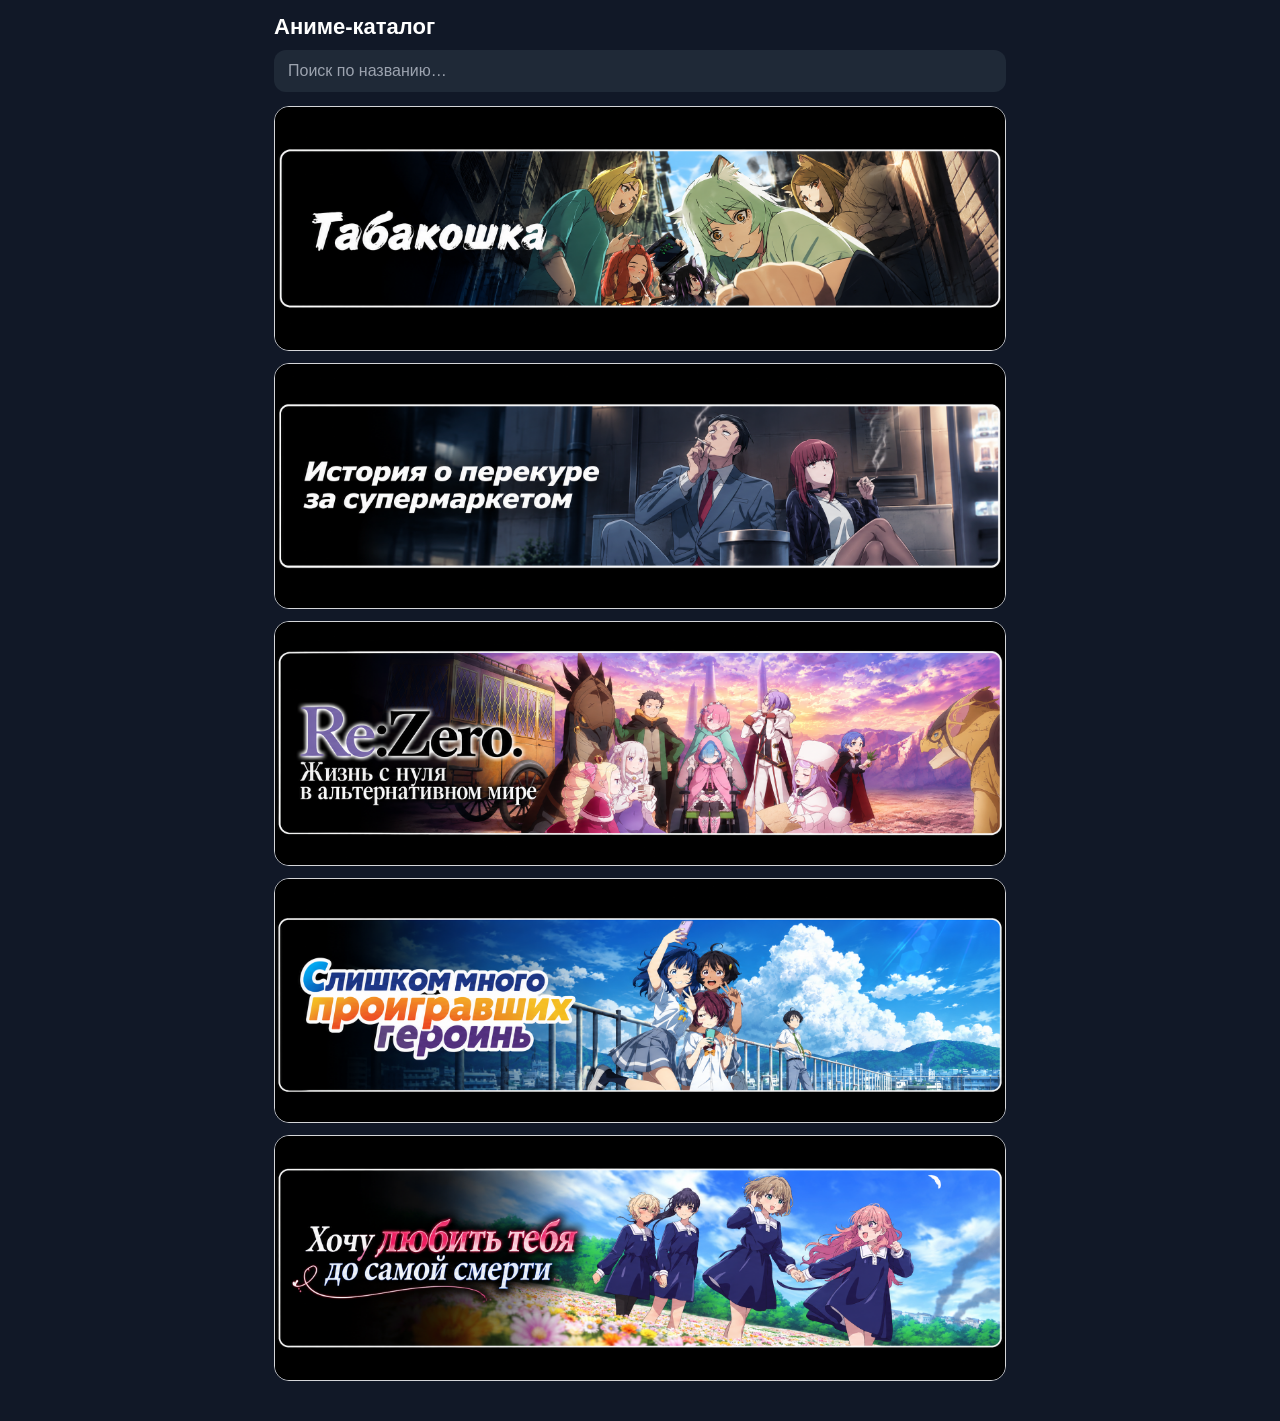
==== index.html @ 1c932aae "Add files via upload" ====
<!doctype html>
<html lang="ru">
<head>
<meta charset="UTF-8"><meta name="viewport" content="width=device-width,initial-scale=1,viewport-fit=cover">
<title>Аниме-каталог</title>
<script src="https://telegram.org/js/telegram-web-app.js"></script>
<style>
:root{color-scheme:dark;--bg:var(--tg-theme-bg-color,#111827);--text:var(--tg-theme-text-color,#fff);--hint:var(--tg-theme-hint-color,#9ca3af);--secondary:var(--tg-theme-secondary-bg-color,#1f2937)}
*{box-sizing:border-box}html,body{margin:0;min-height:100%;background:var(--bg);color:var(--text);font-family:-apple-system,BlinkMacSystemFont,"Segoe UI",Roboto,Arial,sans-serif}
body{padding-bottom:max(20px,env(safe-area-inset-bottom))}
.top{position:sticky;top:0;z-index:10;padding:14px 14px 12px;background:var(--bg)}
h1{margin:0 0 10px;font-size:22px}
#search{width:100%;border:0;outline:0;border-radius:12px;padding:12px 14px;font-size:16px;background:var(--secondary);color:var(--text)}
#search::placeholder{color:var(--hint)}
#catalog{display:flex;flex-direction:column;gap:12px;padding:2px 14px 20px}
.card{display:block;width:100%;padding:0;margin:0;border:1px solid rgba(255,255,255,.82);border-radius:15px;overflow:hidden;background:transparent;cursor:pointer;-webkit-tap-highlight-color:transparent;appearance:none;line-height:0}
.card:active{transform:scale(.995)}
.card img{display:block;width:100%;height:auto;margin:0;padding:0;border:0}
.empty{display:none;padding:28px 14px;text-align:center;color:var(--hint)}
@media(min-width:760px){.top,#catalog{max-width:760px;margin-left:auto;margin-right:auto}}
</style>
</head>
<body>
<header class="top"><h1>Аниме-каталог</h1><input id="search" type="search" placeholder="Поиск по названию…" autocomplete="off"></header>
<main id="catalog"></main><div id="empty" class="empty">Ничего не найдено</div>
<script>
const anime=[
{title:"Табакошка",img:"assets/tabakoshka.png",url:"https://t.me/c/3557666063/1069/1070"},
{title:"История о перекуре за супермаркетом",img:"assets/smoking.png",url:"https://t.me/c/3557666063/936/1060"},
{title:"Re:Zero. Жизнь с нуля в альтернативном мире",img:"assets/rezero.png",url:"https://t.me/c/3557666063/635/636"},
{title:"Слишком много проигравших героинь",img:"assets/makeine.png",url:"https://t.me/c/3557666063/1205/1206"},
{title:"Хочу любить тебя до самой смерти",img:"assets/kimi-shinu.png",url:"https://t.me/c/3557666063/1057/1058"}
];
const tg=window.Telegram?.WebApp;if(tg){tg.ready();tg.expand()}
const catalog=document.getElementById("catalog"),search=document.getElementById("search"),empty=document.getElementById("empty");
function openAnime(url){if(tg?.openTelegramLink)tg.openTelegramLink(url);else window.location.href=url}
function render(query=""){const q=query.trim().toLocaleLowerCase("ru");const items=anime.filter(a=>a.title.toLocaleLowerCase("ru").includes(q));catalog.innerHTML="";empty.style.display=items.length?"none":"block";for(const item of items){const b=document.createElement("button");b.className="card";b.type="button";b.setAttribute("aria-label",item.title);const img=document.createElement("img");img.src=item.img;img.alt=item.title;img.loading="eager";b.appendChild(img);b.addEventListener("click",()=>openAnime(item.url));catalog.appendChild(b)}}
search.addEventListener("input",e=>render(e.target.value));render();
</script>
</body></html>
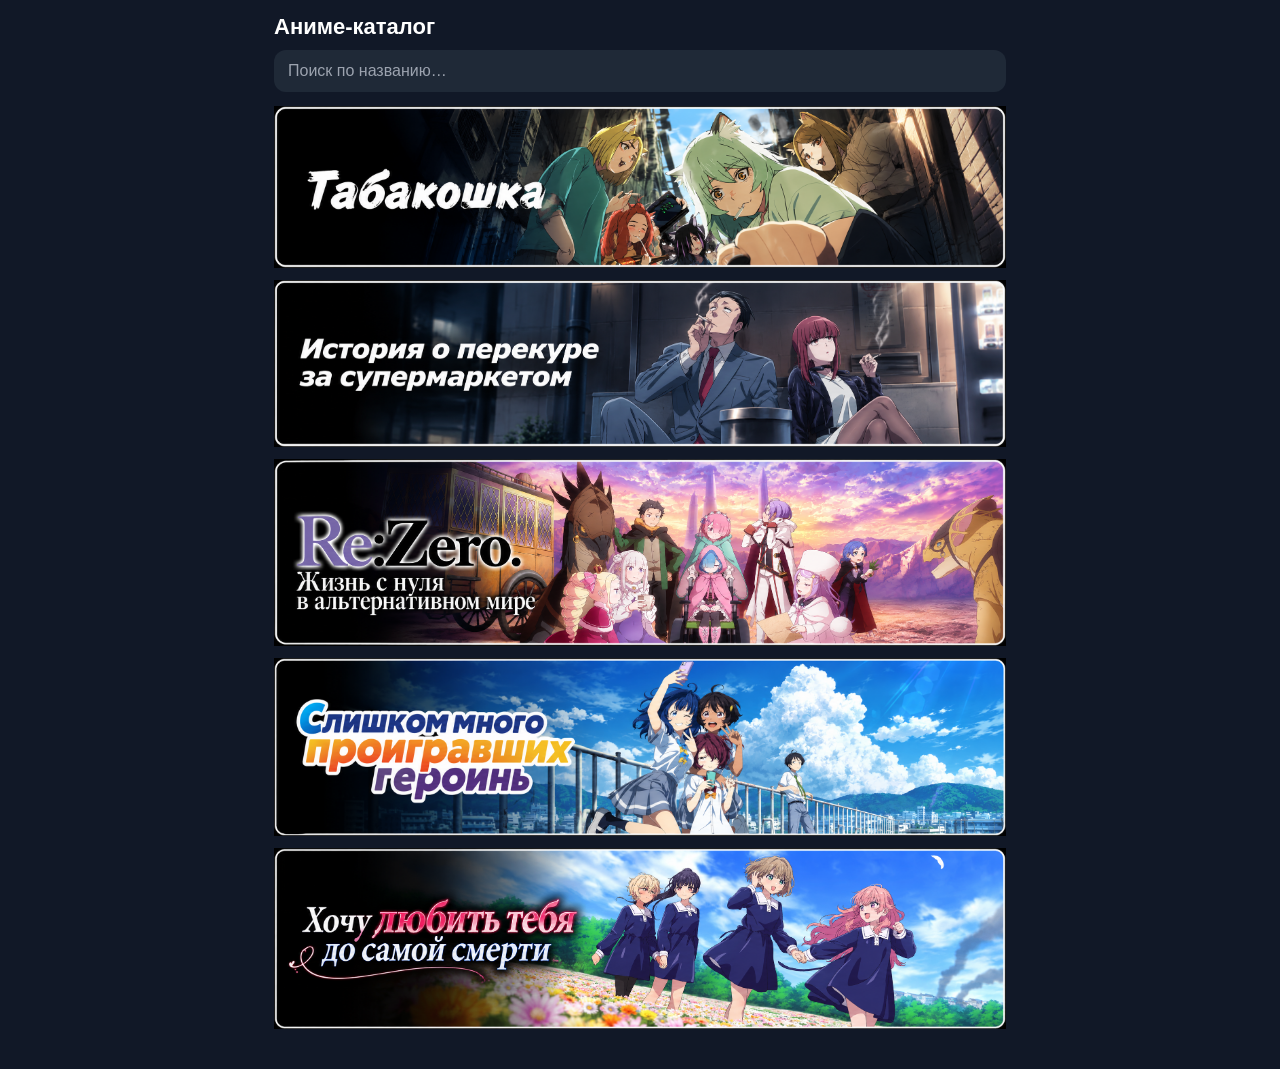
==== commit 33cc79e3: "Add files via upload" ====
--- a/index.html
+++ b/index.html
@@ -13,7 +13,7 @@
 #search{width:100%;border:0;outline:0;border-radius:12px;padding:12px 14px;font-size:16px;background:var(--secondary);color:var(--text)}
 #search::placeholder{color:var(--hint)}
 #catalog{display:flex;flex-direction:column;gap:12px;padding:2px 14px 20px}
-.card{display:block;width:100%;padding:0;margin:0;border:1px solid rgba(255,255,255,.82);border-radius:15px;overflow:hidden;background:transparent;cursor:pointer;-webkit-tap-highlight-color:transparent;appearance:none;line-height:0}
+.card{display:block;width:100%;padding:0;margin:0;border:0;border-radius:0;overflow:visible;background:transparent;cursor:pointer;-webkit-tap-highlight-color:transparent;line-height:0}
 .card:active{transform:scale(.995)}
 .card img{display:block;width:100%;height:auto;margin:0;padding:0;border:0}
 .empty{display:none;padding:28px 14px;text-align:center;color:var(--hint)}
@@ -34,7 +34,7 @@
 const tg=window.Telegram?.WebApp;if(tg){tg.ready();tg.expand()}
 const catalog=document.getElementById("catalog"),search=document.getElementById("search"),empty=document.getElementById("empty");
 function openAnime(url){if(tg?.openTelegramLink)tg.openTelegramLink(url);else window.location.href=url}
-function render(query=""){const q=query.trim().toLocaleLowerCase("ru");const items=anime.filter(a=>a.title.toLocaleLowerCase("ru").includes(q));catalog.innerHTML="";empty.style.display=items.length?"none":"block";for(const item of items){const b=document.createElement("button");b.className="card";b.type="button";b.setAttribute("aria-label",item.title);const img=document.createElement("img");img.src=item.img;img.alt=item.title;img.loading="eager";b.appendChild(img);b.addEventListener("click",()=>openAnime(item.url));catalog.appendChild(b)}}
+function render(query=""){const q=query.trim().toLocaleLowerCase("ru");const items=anime.filter(a=>a.title.toLocaleLowerCase("ru").includes(q));catalog.innerHTML="";empty.style.display=items.length?"none":"block";for(const item of items){const b=document.createElement("div");b.className="card";b.setAttribute("role","button");b.setAttribute("tabindex","0");b.setAttribute("aria-label",item.title);const img=document.createElement("img");img.src=item.img;img.alt=item.title;img.loading="eager";b.appendChild(img);b.addEventListener("click",()=>openAnime(item.url));b.addEventListener("keydown",e=>{if(e.key==="Enter"||e.key===" "){e.preventDefault();openAnime(item.url)}});catalog.appendChild(b)}}
 search.addEventListener("input",e=>render(e.target.value));render();
 </script>
 </body></html>
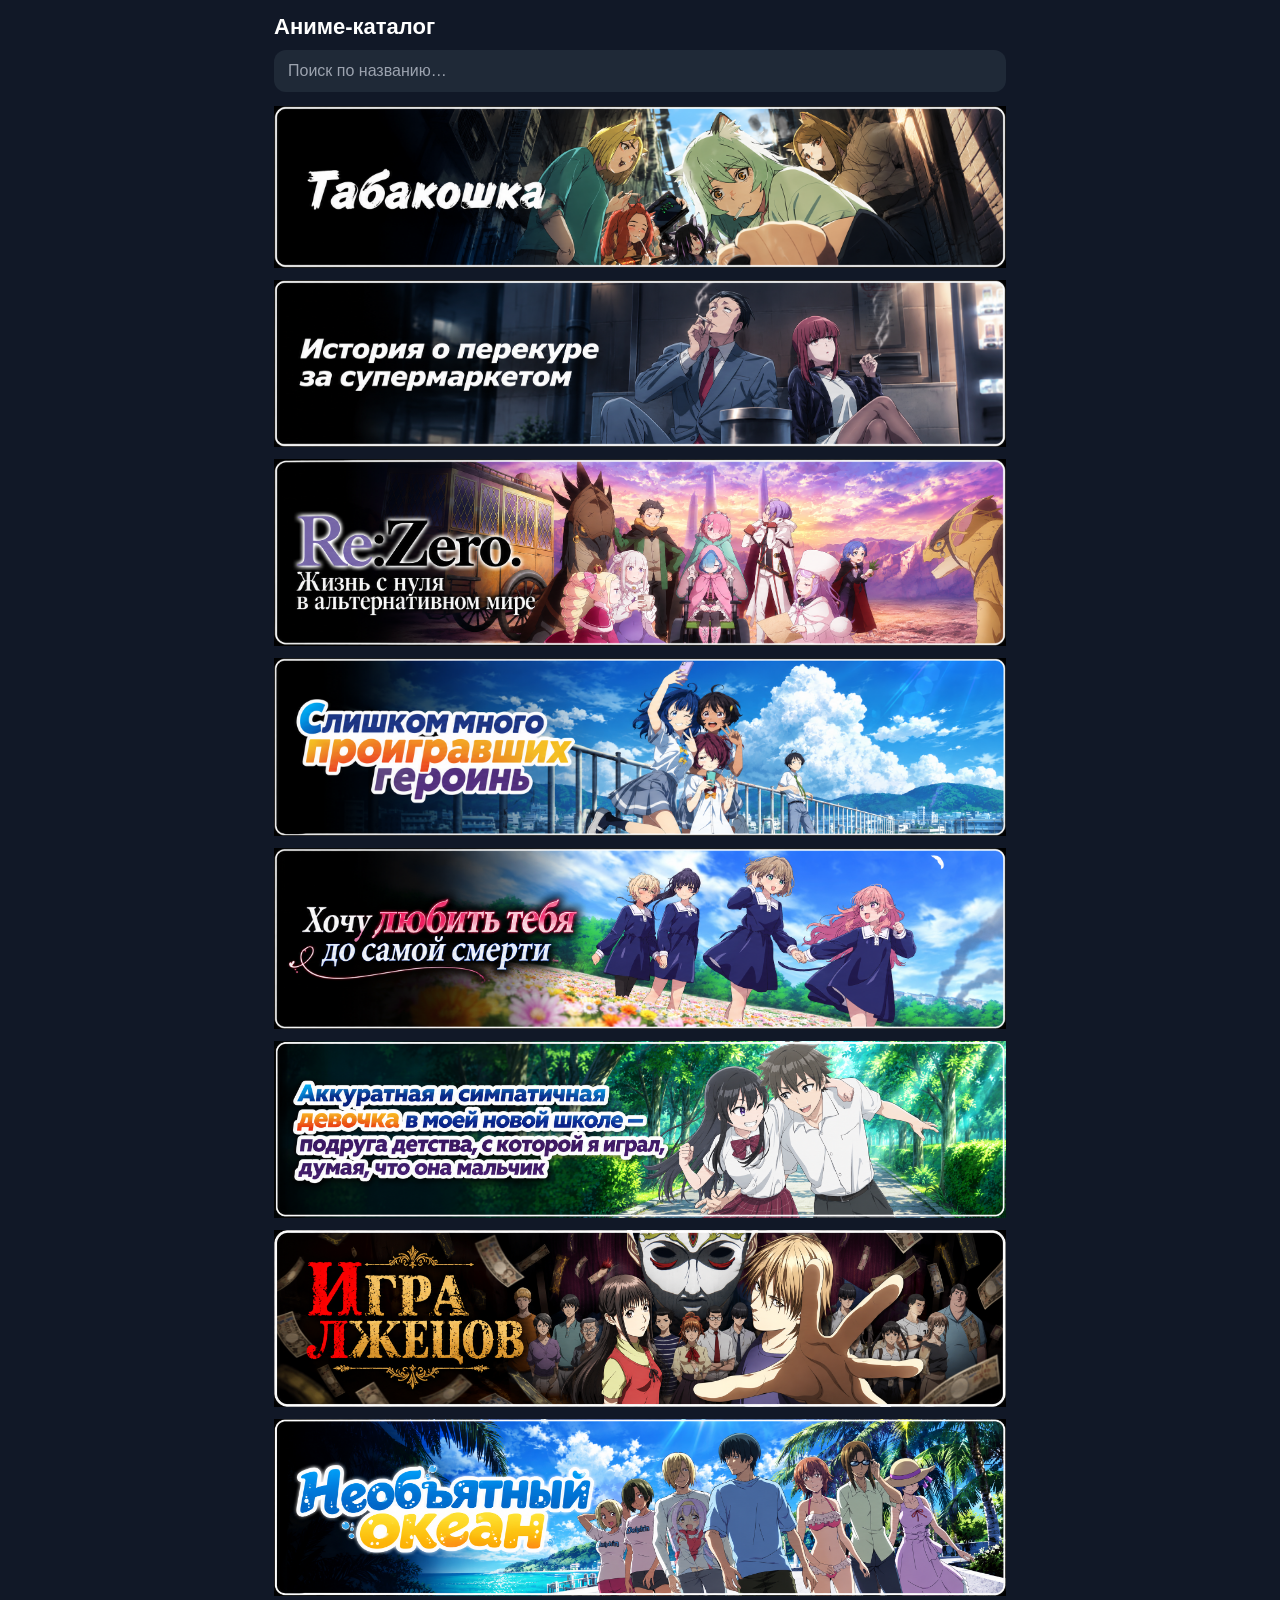
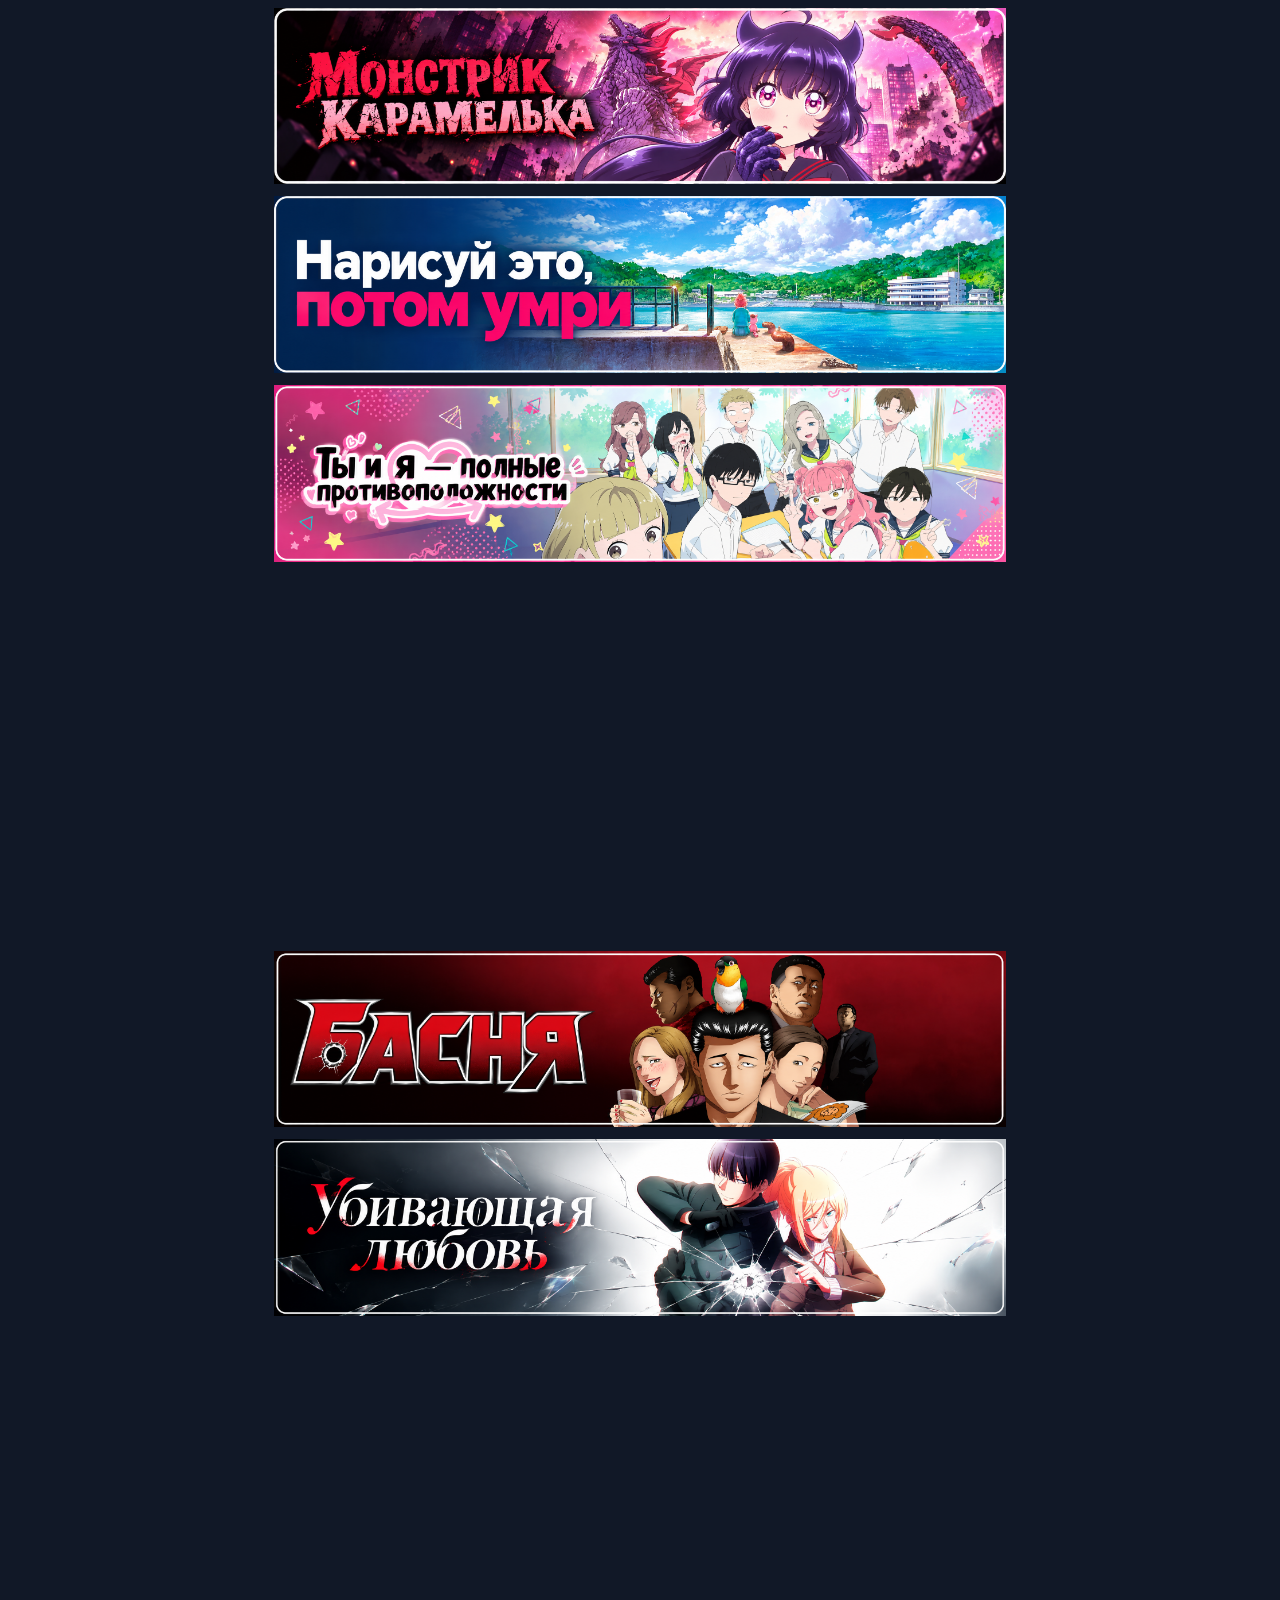
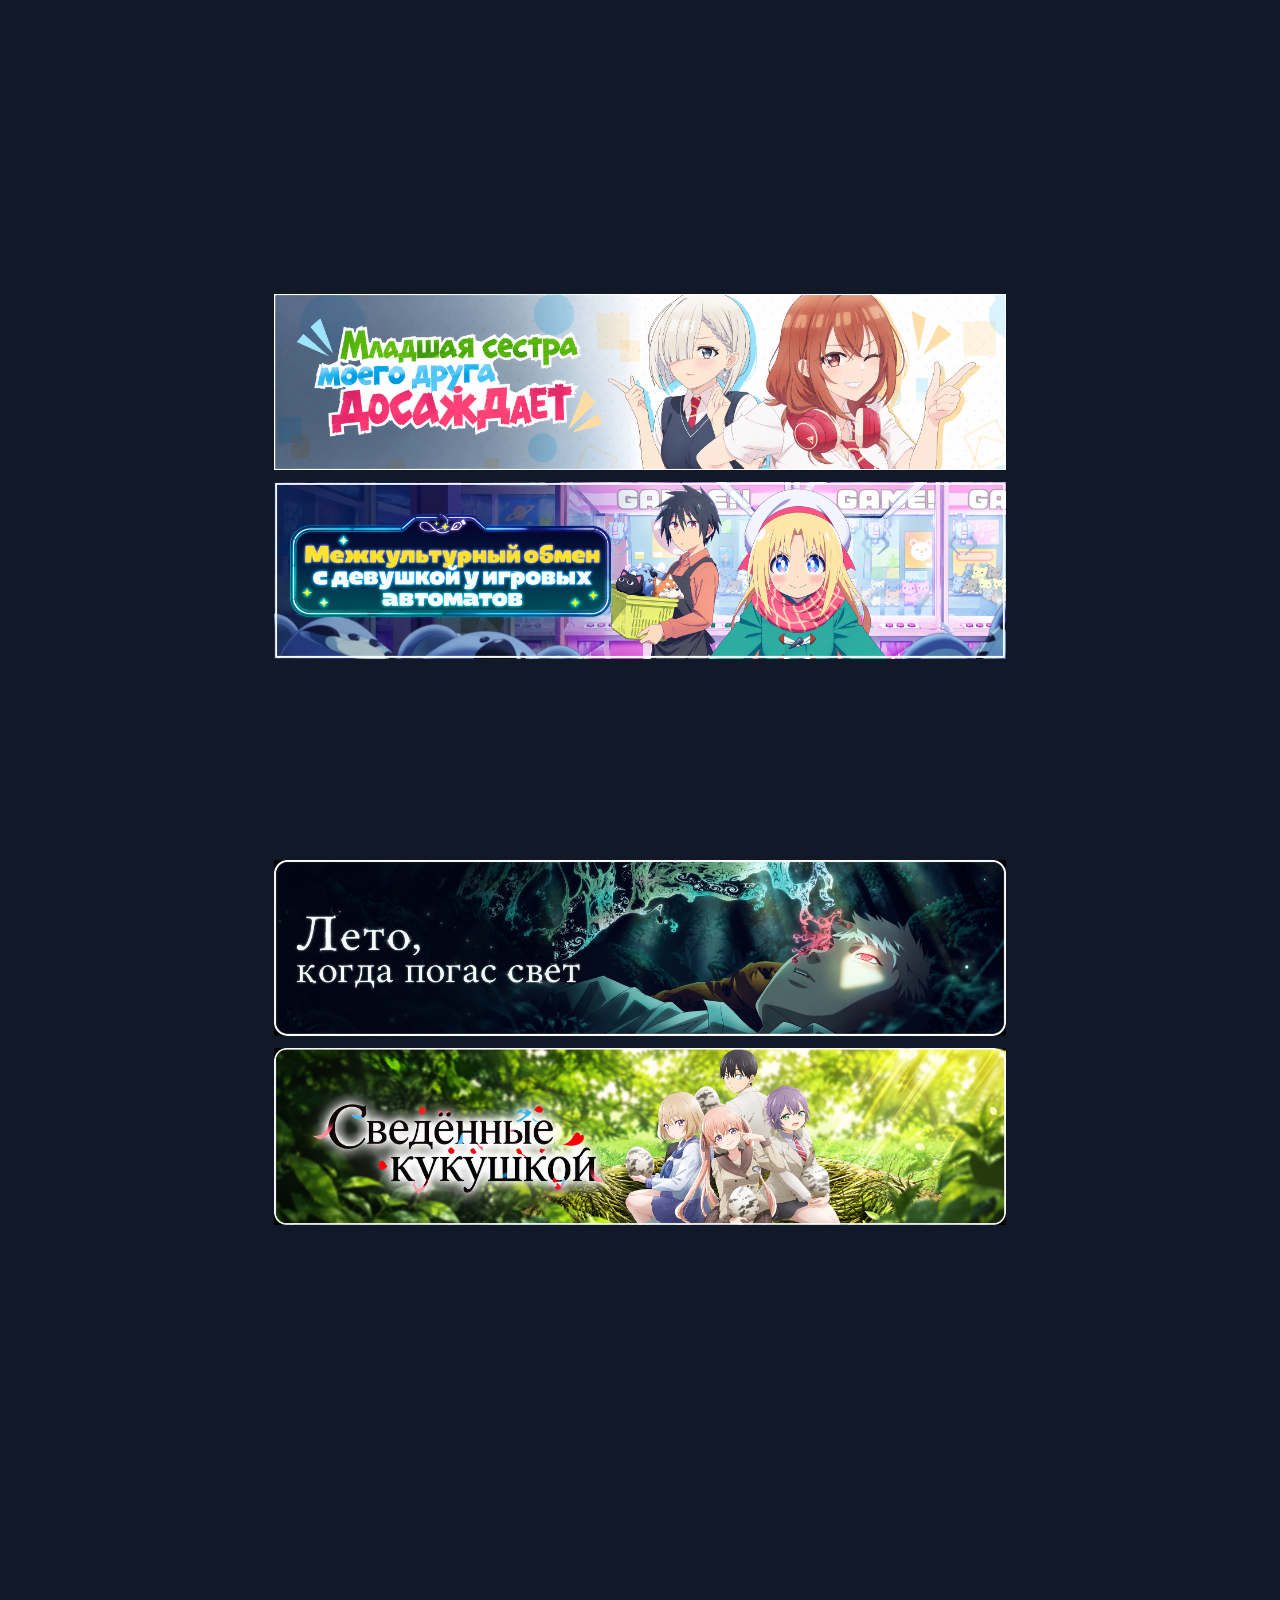
==== commit 88183d01: "Add files via upload" ====
--- a/index.html
+++ b/index.html
@@ -1,12 +1,14 @@
 <!doctype html>
 <html lang="ru">
 <head>
-<meta charset="UTF-8"><meta name="viewport" content="width=device-width,initial-scale=1,viewport-fit=cover">
+<meta charset="UTF-8">
+<meta name="viewport" content="width=device-width,initial-scale=1,viewport-fit=cover">
 <title>Аниме-каталог</title>
 <script src="https://telegram.org/js/telegram-web-app.js"></script>
 <style>
 :root{color-scheme:dark;--bg:var(--tg-theme-bg-color,#111827);--text:var(--tg-theme-text-color,#fff);--hint:var(--tg-theme-hint-color,#9ca3af);--secondary:var(--tg-theme-secondary-bg-color,#1f2937)}
-*{box-sizing:border-box}html,body{margin:0;min-height:100%;background:var(--bg);color:var(--text);font-family:-apple-system,BlinkMacSystemFont,"Segoe UI",Roboto,Arial,sans-serif}
+*{box-sizing:border-box}
+html,body{margin:0;min-height:100%;background:var(--bg);color:var(--text);font-family:-apple-system,BlinkMacSystemFont,"Segoe UI",Roboto,Arial,sans-serif}
 body{padding-bottom:max(20px,env(safe-area-inset-bottom))}
 .top{position:sticky;top:0;z-index:10;padding:14px 14px 12px;background:var(--bg)}
 h1{margin:0 0 10px;font-size:22px}
@@ -14,27 +16,85 @@
 #search::placeholder{color:var(--hint)}
 #catalog{display:flex;flex-direction:column;gap:12px;padding:2px 14px 20px}
 .card{display:block;width:100%;padding:0;margin:0;border:0;border-radius:0;overflow:visible;background:transparent;cursor:pointer;-webkit-tap-highlight-color:transparent;line-height:0}
+.card img{display:block;width:100%;height:auto;margin:0;padding:0;border:0}
 .card:active{transform:scale(.995)}
-.card img{display:block;width:100%;height:auto;margin:0;padding:0;border:0}
-.empty{display:none;padding:28px 14px;text-align:center;color:var(--hint)}
+.message{padding:28px 14px;text-align:center;color:var(--hint)}
 @media(min-width:760px){.top,#catalog{max-width:760px;margin-left:auto;margin-right:auto}}
 </style>
 </head>
 <body>
-<header class="top"><h1>Аниме-каталог</h1><input id="search" type="search" placeholder="Поиск по названию…" autocomplete="off"></header>
-<main id="catalog"></main><div id="empty" class="empty">Ничего не найдено</div>
+<header class="top">
+  <h1>Аниме-каталог</h1>
+  <input id="search" type="search" placeholder="Поиск по названию…" autocomplete="off">
+</header>
+<main id="catalog"><div class="message">Загрузка каталога…</div></main>
+
 <script>
-const anime=[
-{title:"Табакошка",img:"assets/tabakoshka.png",url:"https://t.me/c/3557666063/1069/1070"},
-{title:"История о перекуре за супермаркетом",img:"assets/smoking.png",url:"https://t.me/c/3557666063/936/1060"},
-{title:"Re:Zero. Жизнь с нуля в альтернативном мире",img:"assets/rezero.png",url:"https://t.me/c/3557666063/635/636"},
-{title:"Слишком много проигравших героинь",img:"assets/makeine.png",url:"https://t.me/c/3557666063/1205/1206"},
-{title:"Хочу любить тебя до самой смерти",img:"assets/kimi-shinu.png",url:"https://t.me/c/3557666063/1057/1058"}
-];
-const tg=window.Telegram?.WebApp;if(tg){tg.ready();tg.expand()}
-const catalog=document.getElementById("catalog"),search=document.getElementById("search"),empty=document.getElementById("empty");
-function openAnime(url){if(tg?.openTelegramLink)tg.openTelegramLink(url);else window.location.href=url}
-function render(query=""){const q=query.trim().toLocaleLowerCase("ru");const items=anime.filter(a=>a.title.toLocaleLowerCase("ru").includes(q));catalog.innerHTML="";empty.style.display=items.length?"none":"block";for(const item of items){const b=document.createElement("div");b.className="card";b.setAttribute("role","button");b.setAttribute("tabindex","0");b.setAttribute("aria-label",item.title);const img=document.createElement("img");img.src=item.img;img.alt=item.title;img.loading="eager";b.appendChild(img);b.addEventListener("click",()=>openAnime(item.url));b.addEventListener("keydown",e=>{if(e.key==="Enter"||e.key===" "){e.preventDefault();openAnime(item.url)}});catalog.appendChild(b)}}
-search.addEventListener("input",e=>render(e.target.value));render();
+const tg=window.Telegram?.WebApp;
+if(tg){tg.ready();tg.expand()}
+
+const catalogEl=document.getElementById("catalog");
+const search=document.getElementById("search");
+let anime=[];
+
+function openAnime(url){
+  if(tg?.openTelegramLink) tg.openTelegramLink(url);
+  else window.location.href=url;
+}
+
+function searchableText(item){
+  return [item.title,...(item.aliases||[])].join(" ").toLocaleLowerCase("ru");
+}
+
+function render(query=""){
+  const q=query.trim().toLocaleLowerCase("ru");
+  const items=anime.filter(item=>searchableText(item).includes(q));
+  catalogEl.innerHTML="";
+
+  if(!items.length){
+    catalogEl.innerHTML='<div class="message">Ничего не найдено</div>';
+    return;
+  }
+
+  for(const item of items){
+    const card=document.createElement("div");
+    card.className="card";
+    card.setAttribute("role","button");
+    card.setAttribute("tabindex","0");
+    card.setAttribute("aria-label",item.title);
+
+    const img=document.createElement("img");
+    img.src=item.image;
+    img.alt=item.title;
+    img.loading="lazy";
+    img.decoding="async";
+
+    card.appendChild(img);
+    card.addEventListener("click",()=>openAnime(item.url));
+    card.addEventListener("keydown",e=>{
+      if(e.key==="Enter"||e.key===" "){
+        e.preventDefault();
+        openAnime(item.url);
+      }
+    });
+    catalogEl.appendChild(card);
+  }
+}
+
+async function loadCatalog(){
+  try{
+    const response=await fetch("catalog.json?v=2",{cache:"no-store"});
+    if(!response.ok) throw new Error("HTTP "+response.status);
+    anime=await response.json();
+    render(search.value);
+  }catch(error){
+    console.error(error);
+    catalogEl.innerHTML='<div class="message">Не удалось загрузить каталог</div>';
+  }
+}
+
+search.addEventListener("input",e=>render(e.target.value));
+loadCatalog();
 </script>
-</body></html>+</body>
+</html>
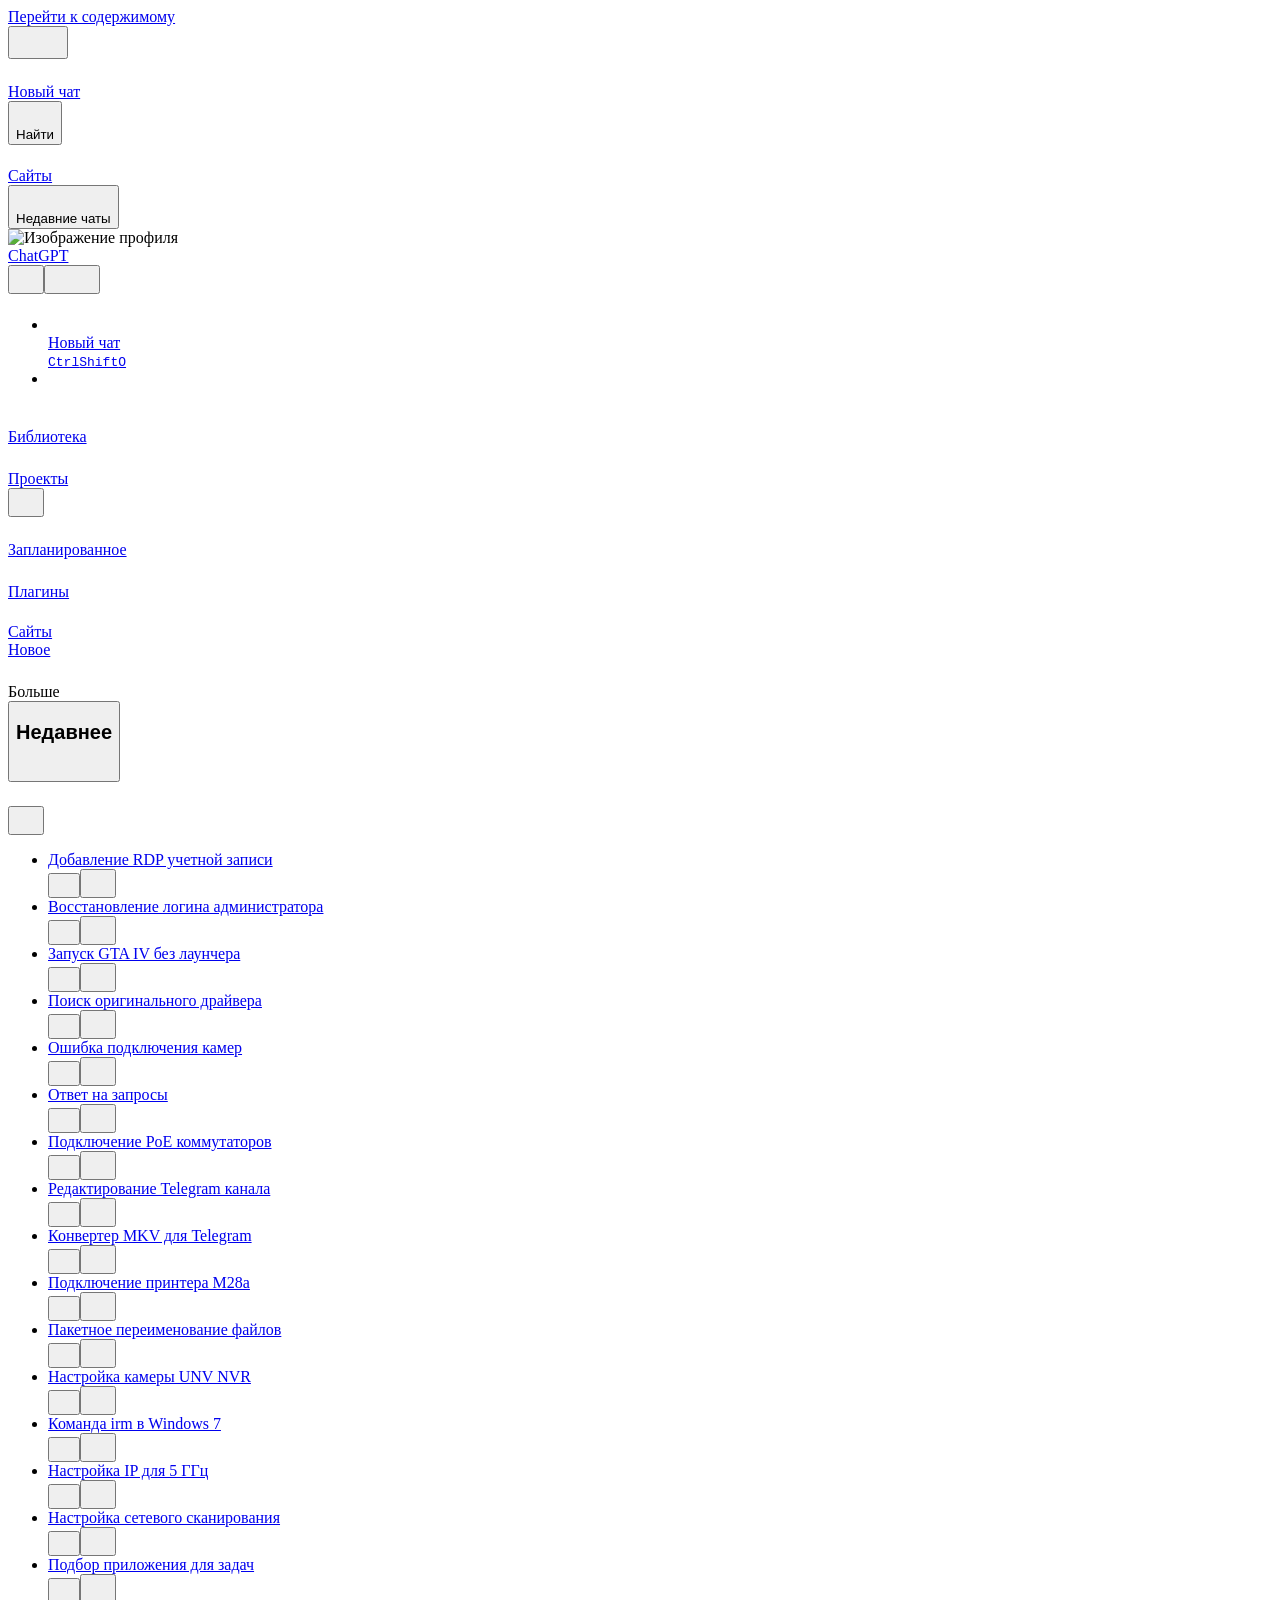
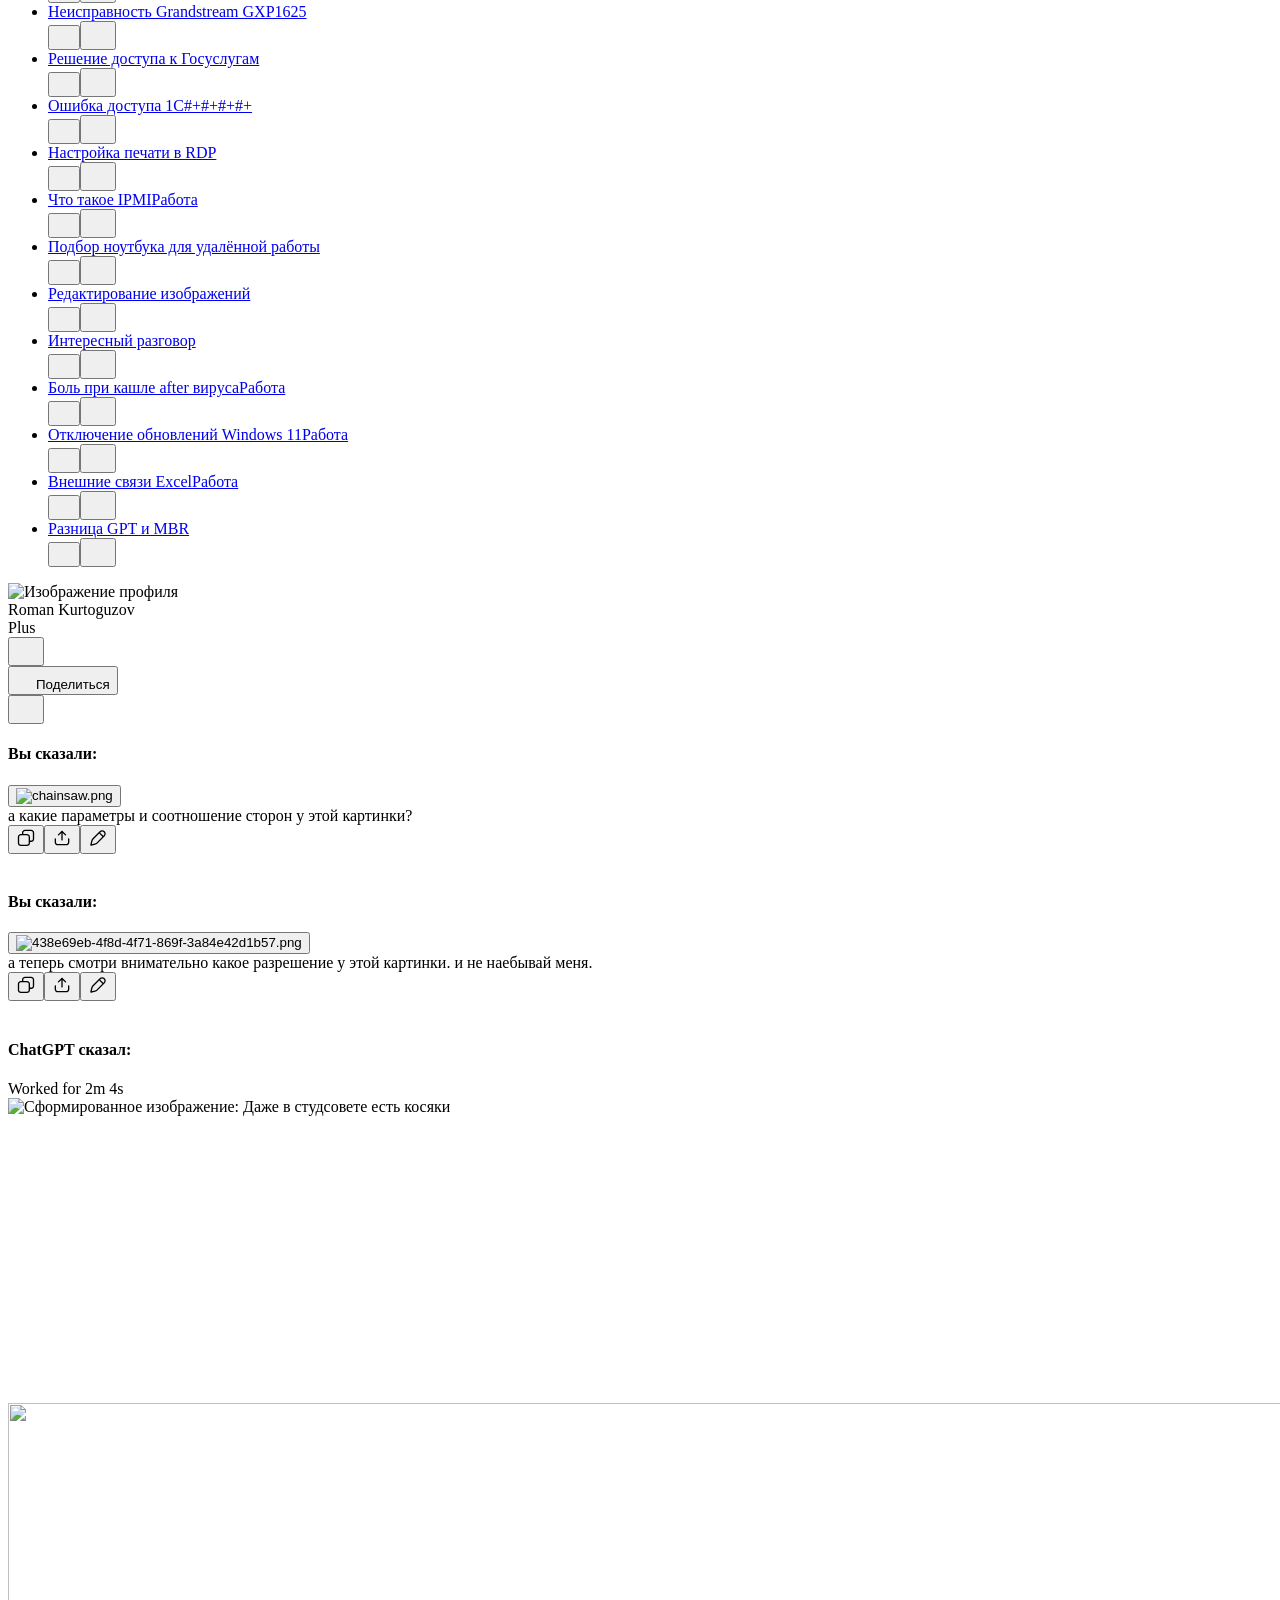
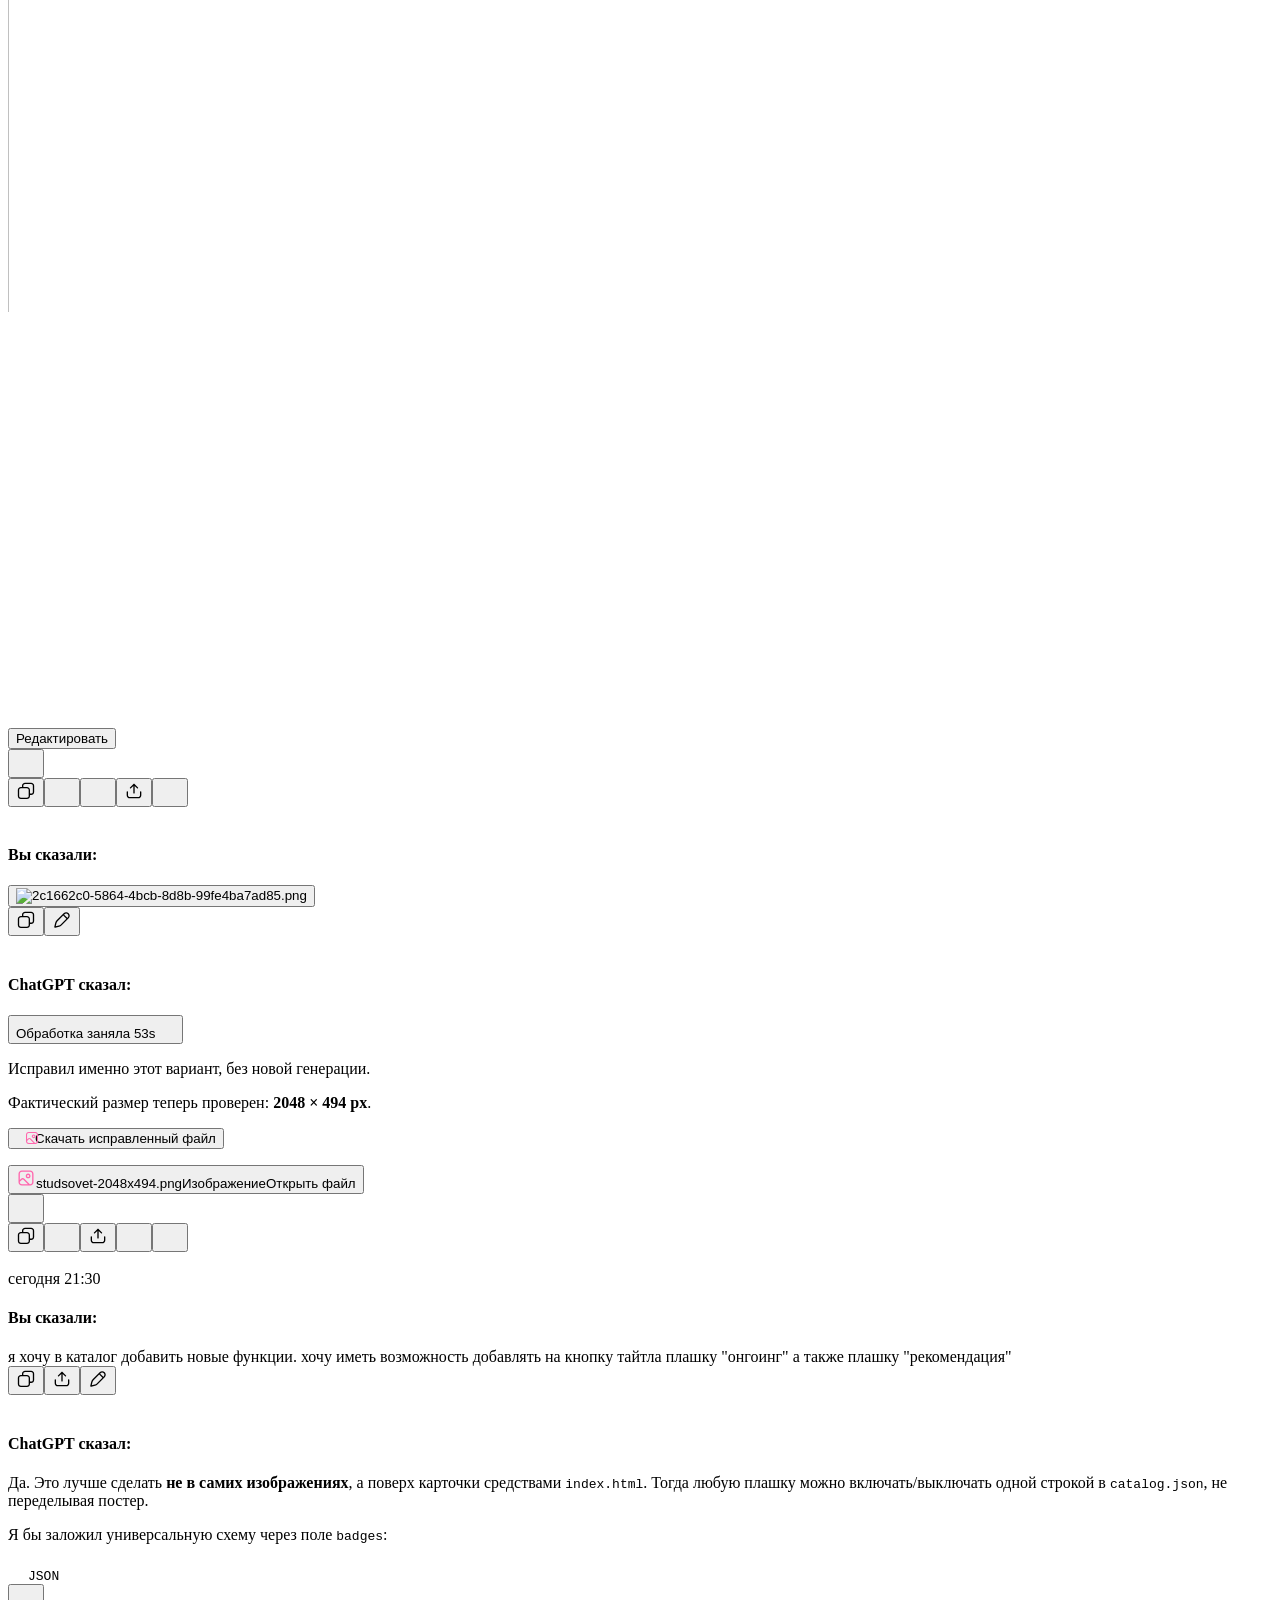
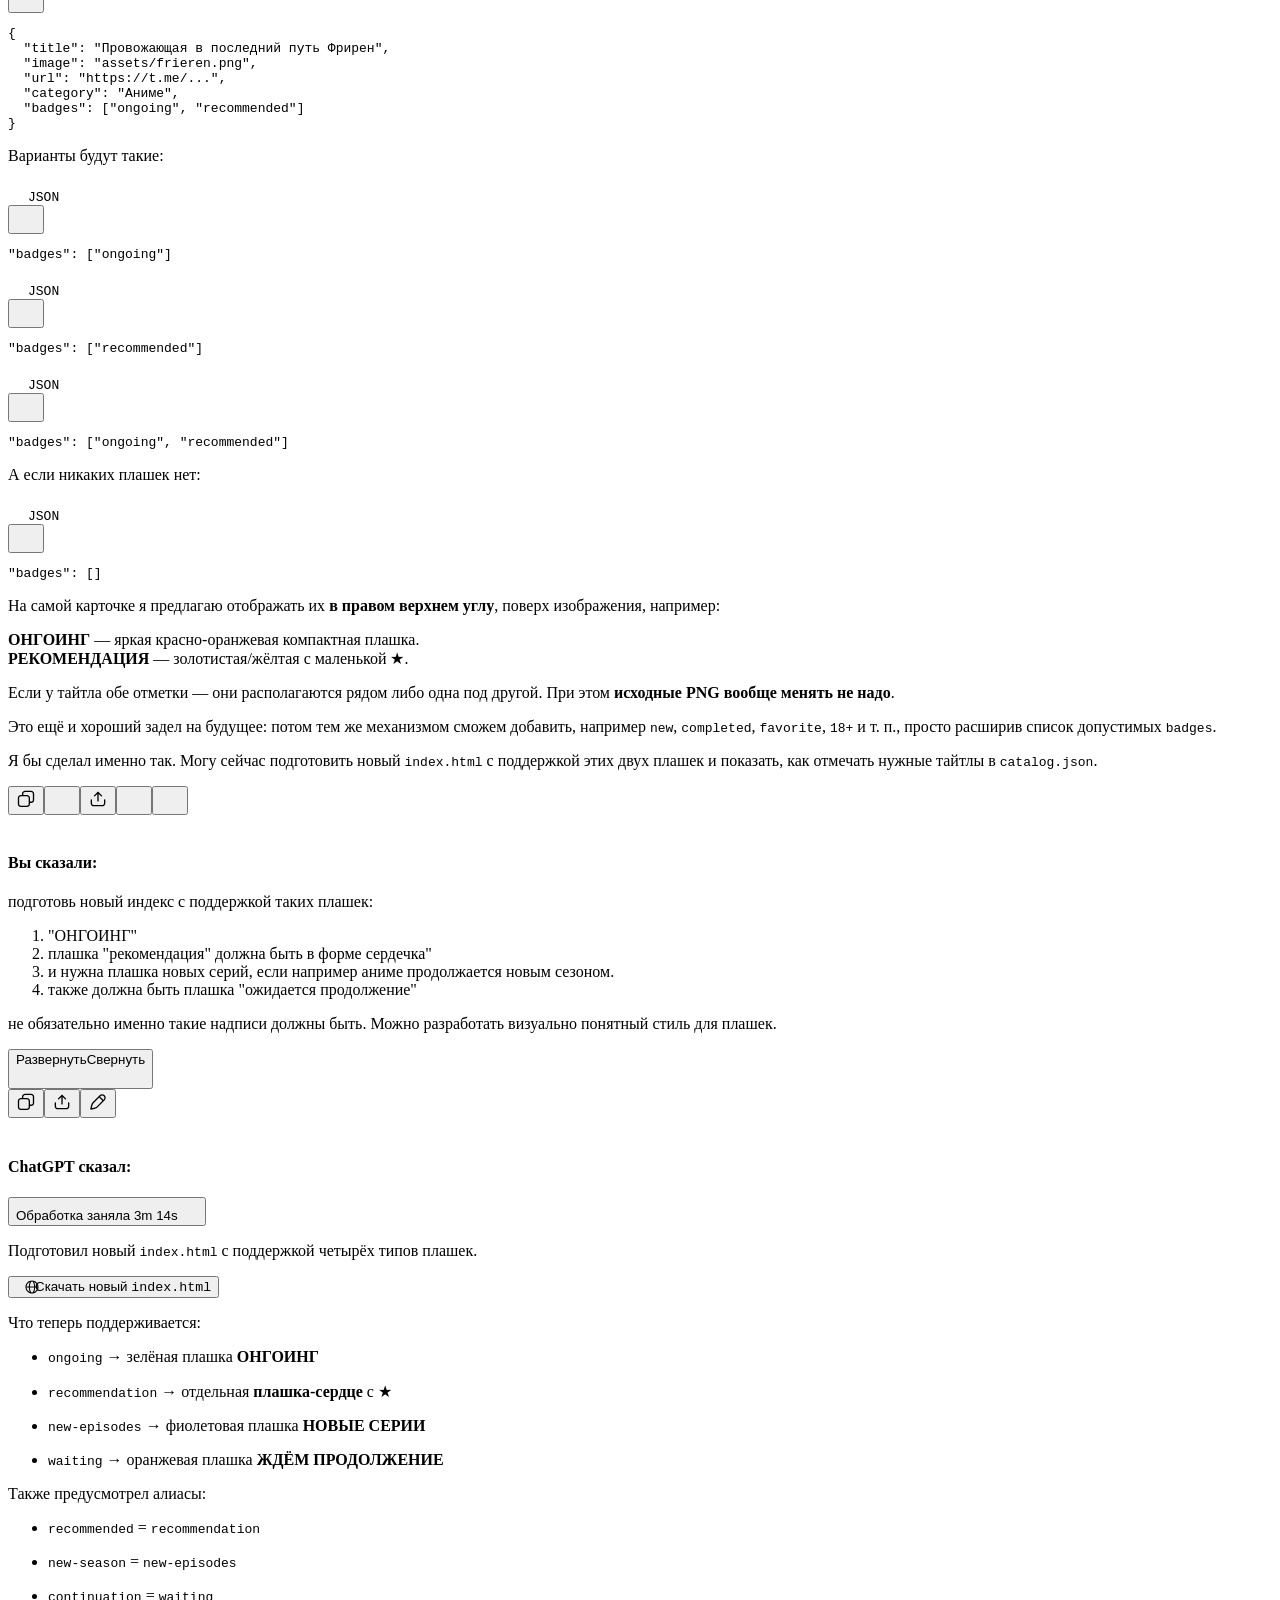
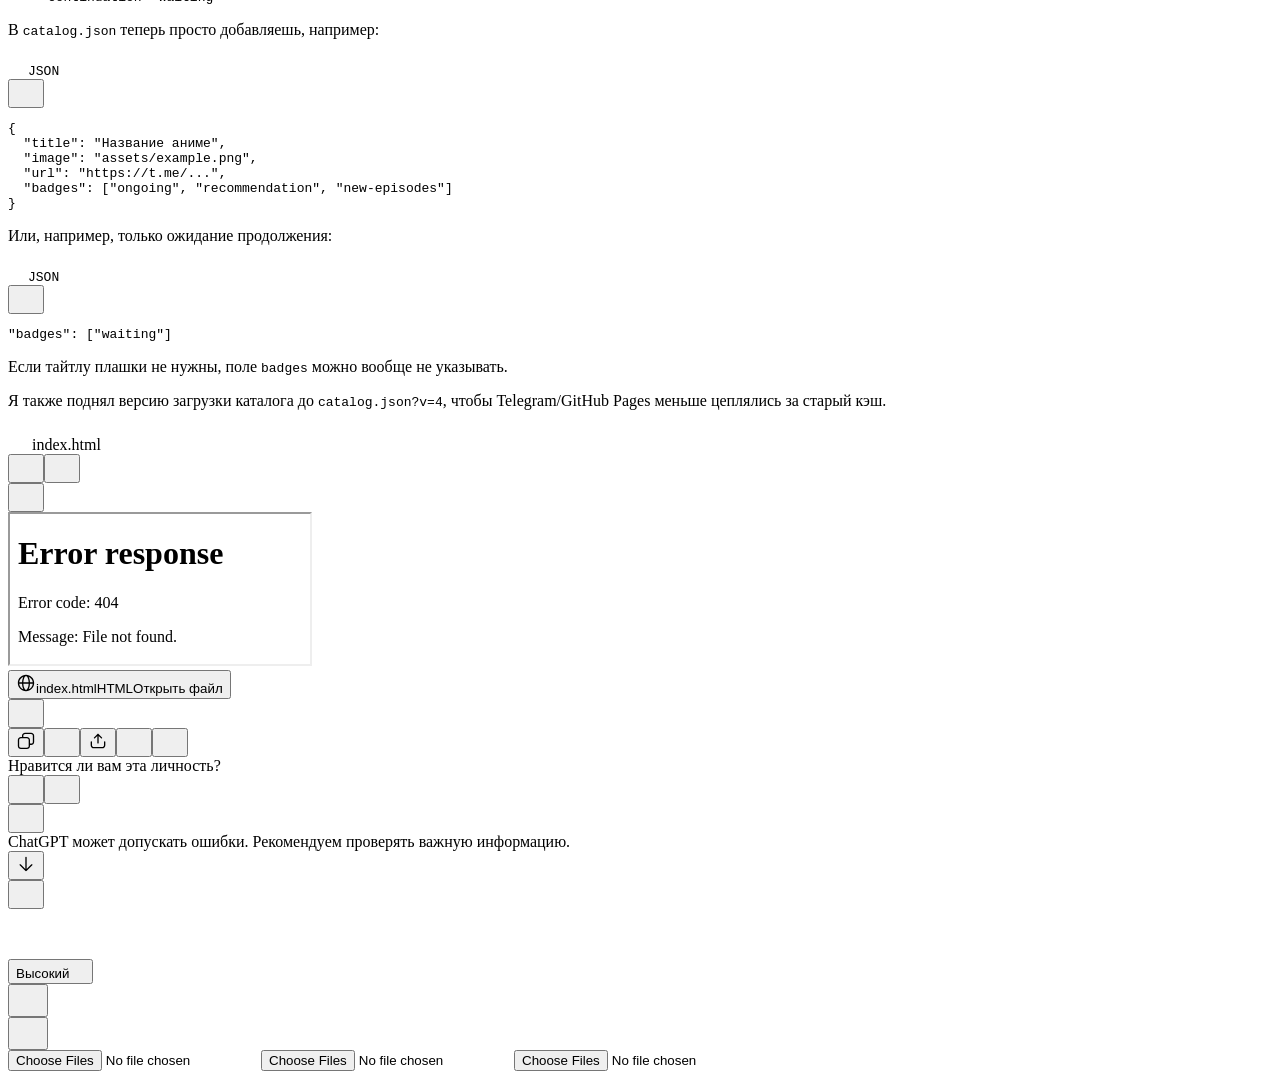
==== commit 92baab88: "Add files via upload" ====
--- a/index.html
+++ b/index.html
@@ -1,100 +1,160 @@
-<!doctype html>
-<html lang="ru">
-<head>
-<meta charset="UTF-8">
-<meta name="viewport" content="width=device-width,initial-scale=1,viewport-fit=cover">
-<title>Аниме-каталог</title>
-<script src="https://telegram.org/js/telegram-web-app.js"></script>
-<style>
-:root{color-scheme:dark;--bg:var(--tg-theme-bg-color,#111827);--text:var(--tg-theme-text-color,#fff);--hint:var(--tg-theme-hint-color,#9ca3af);--secondary:var(--tg-theme-secondary-bg-color,#1f2937)}
-*{box-sizing:border-box}
-html,body{margin:0;min-height:100%;background:var(--bg);color:var(--text);font-family:-apple-system,BlinkMacSystemFont,"Segoe UI",Roboto,Arial,sans-serif}
-body{padding-bottom:max(20px,env(safe-area-inset-bottom))}
-.top{position:sticky;top:0;z-index:10;padding:14px 14px 12px;background:var(--bg)}
-h1{margin:0 0 10px;font-size:22px}
-#search{width:100%;border:0;outline:0;border-radius:12px;padding:12px 14px;font-size:16px;background:var(--secondary);color:var(--text)}
-#search::placeholder{color:var(--hint)}
-#catalog{display:flex;flex-direction:column;gap:12px;padding:2px 14px 20px}
-.card{display:block;width:100%;padding:0;margin:0;border:0;border-radius:0;overflow:visible;background:transparent;cursor:pointer;-webkit-tap-highlight-color:transparent;line-height:0}
-.card img{display:block;width:100%;height:auto;margin:0;padding:0;border:0}
-.card:active{transform:scale(.995)}
-.message{padding:28px 14px;text-align:center;color:var(--hint)}
-@media(min-width:760px){.top,#catalog{max-width:760px;margin-left:auto;margin-right:auto}}
-</style>
-</head>
-<body>
-<header class="top">
-  <h1>Аниме-каталог</h1>
-  <input id="search" type="search" placeholder="Поиск по названию…" autocomplete="off">
-</header>
-<main id="catalog"><div class="message">Загрузка каталога…</div></main>
-
-<script>
-const tg=window.Telegram?.WebApp;
-if(tg){tg.ready();tg.expand()}
-
-const catalogEl=document.getElementById("catalog");
-const search=document.getElementById("search");
-let anime=[];
-
-function openAnime(url){
-  if(tg?.openTelegramLink) tg.openTelegramLink(url);
-  else window.location.href=url;
-}
-
-function searchableText(item){
-  return [item.title,...(item.aliases||[])].join(" ").toLocaleLowerCase("ru");
-}
-
-function render(query=""){
-  const q=query.trim().toLocaleLowerCase("ru");
-  const items=anime.filter(item=>searchableText(item).includes(q));
-  catalogEl.innerHTML="";
-
-  if(!items.length){
-    catalogEl.innerHTML='<div class="message">Ничего не найдено</div>';
-    return;
+<!DOCTYPE html>
+<!-- saved from url=(0058)https://chatgpt.com/c/6ab8a892-4408-83eb-aba8-73544c6dee36 -->
+<html lang="ru-RU" data-build="prod-94955bc833baaf395aa1cd5d218d213438d62c15" data-seq="11866682" data-contrast="default" dir="ltr" class="light" data-chat-theme="blue" style="color-scheme: light; --cot-shimmer-duration: 1400ms;" data-ds-colored-user-message-bubbles="true"><head><meta http-equiv="Content-Type" content="text/html; charset=UTF-8"><style>.ͼd {background-color: var(--gray-0); color: var(--gray-950);}
+.ͼd .cm-content {caret-color: var(--gray-950);}
+.ͼd .cm-cursor, .ͼd .cm-dropCursor {border-left-color: var(--gray-950);}
+.ͼd.cm-focused .cm-selectionBackgroundm .cm-selectionBackground, .ͼd .cm-content ::selection {background-color: var(--blue-a50);}
+.ͼd .cm-activeLine {background-color: var(--gray-50);}
+.ͼd .cm-gutters {background-color: var(--gray-25); color: var(--gray-500);}
+.ͼd .cm-activeLineGutter {background-color: var(--gray-50);}
+.ͼe {color: var(--gray-550); font-style: italic;}
+.ͼf {color: var(--blue-600);}
+.ͼg {color: var(--pink-600);}
+.ͼh {color: var(--yellow-600);}
+.ͼi {color: var(--red-600);}
+.ͼj {color: var(--orange-600);}
+.ͼk {color: var(--green-600);}
+.ͼl {color: var(--orange-600);}
+.ͼm {color: var(--purple-600);}
+.ͼn {color: var(--yellow-600);}
+.ͼo {color: var(--blue-600);}
+.ͼp {color: var(--blue-600); text-decoration: underline;}
+.ͼq {color: var(--red-600); text-decoration: underline;}
+.ͼr .cm-lineNumbers .cm-gutterElement {padding-left: 8px;}
+.ͼr .cm-cursor, .ͼr .cm-dropCursor {border-left-width: 2px;}
+.ͼr .cm-matchingBracket {outline: 1px solid var(--blue-600); color: inherit;}
+.ͼr .cm-nonmatchingBracket {outline: 1px solid var(--red-600); color: inherit;}
+</style><meta name="viewport" content="width=device-width, initial-scale=1, viewport-fit=cover"><link rel="preload" as="image" href="https://lh3.googleusercontent.com/a/ACg8ocIjq_WDjdh1I3AW4C17nZrncdsgddEMepbhmaawdh7Ilt1IRw=s96-c" referrerpolicy="no-referrer"><link rel="stylesheet" href="./index_files/root-l322zvtj.css" data-precedence="default"><link rel="stylesheet" href="./index_files/root-nhnbl08z.css" data-precedence="default"><meta name="text-scale" content="scale"><title>Редактирование Telegram канала</title><meta property="og:title" content="ChatGPT"><meta property="og:image" content="https://cdn.openai.com/chatgpt/share-og.png"><link rel="preconnect" href="https://api.oaistatsig.com/"><meta name="robots" content="noindex, nofollow"><meta name="dd-trace-id" content="984885730443978847"><meta name="dd-trace-time" content="1791316409570"><link rel="icon" href="https://chatgpt.com/favicon.ico" sizes="any"><link rel="icon" href="https://chatgpt.com/cdn/assets/favicon-eex17e9e.ico" sizes="48x48"><link rel="icon" href="https://chatgpt.com/cdn/assets/favicon-l4nq08hd.svg" type="image/svg+xml"><link rel="icon" href="https://chatgpt.com/cdn/assets/favicon-l4nq08hd.svg" type="image/svg+xml" media="(prefers-color-scheme: dark)"><link rel="icon" href="https://chatgpt.com/cdn/assets/favicon-48x48-glnpepm0.webp" type="image/png" sizes="48x48"><link rel="apple-touch-icon" sizes="180x180" href="https://chatgpt.com/cdn/assets/favicon-180x180-od45eci6.webp"><meta name="description" content="Используйте ChatGPT, чтобы отвечать на вопросы, писать тексты, создавать изображения, выполнять рабочие задачи и программировать — все в одном месте. Начните бесплатно или скачайте приложение."><meta name="keyword" content="ai chat,ai,chap gpt,chat gbt,chat gpt 3,chat gpt login,chat gpt website,chat gpt,chat gtp,chat openai,chat,chatai,chatbot gpt,chatg,chatgpt login,chatgpt,gpt chat,open ai,openai chat,openai chatgpt,openai"><meta property="og:description" content="ChatGPT помогает вам получать ответы, находить вдохновение и работать более продуктивно."><meta property="og:url" content="https://chatgpt.com/ru-RU/"><meta property="og:site_name" content="ChatGPT"><link rel="alternate" hreflang="am" href="https://chatgpt.com/c/6ab8a892-4408-83eb-aba8-73544c6dee36?locale=am"><link rel="alternate" hreflang="ar" href="https://chatgpt.com/c/6ab8a892-4408-83eb-aba8-73544c6dee36?locale=ar"><link rel="alternate" hreflang="bg-BG" href="https://chatgpt.com/c/6ab8a892-4408-83eb-aba8-73544c6dee36?locale=bg-BG"><link rel="alternate" hreflang="bn-BD" href="https://chatgpt.com/c/6ab8a892-4408-83eb-aba8-73544c6dee36?locale=bn-BD"><link rel="alternate" hreflang="bs-BA" href="https://chatgpt.com/c/6ab8a892-4408-83eb-aba8-73544c6dee36?locale=bs-BA"><link rel="alternate" hreflang="ca-ES" href="https://chatgpt.com/c/6ab8a892-4408-83eb-aba8-73544c6dee36?locale=ca-ES"><link rel="alternate" hreflang="cs-CZ" href="https://chatgpt.com/c/6ab8a892-4408-83eb-aba8-73544c6dee36?locale=cs-CZ"><link rel="alternate" hreflang="da-DK" href="https://chatgpt.com/c/6ab8a892-4408-83eb-aba8-73544c6dee36?locale=da-DK"><link rel="alternate" hreflang="de-DE" href="https://chatgpt.com/c/6ab8a892-4408-83eb-aba8-73544c6dee36?locale=de-DE"><link rel="alternate" hreflang="el-GR" href="https://chatgpt.com/c/6ab8a892-4408-83eb-aba8-73544c6dee36?locale=el-GR"><link rel="alternate" hreflang="en-US" href="https://chatgpt.com/c/6ab8a892-4408-83eb-aba8-73544c6dee36"><link rel="alternate" hreflang="es-ES" href="https://chatgpt.com/c/6ab8a892-4408-83eb-aba8-73544c6dee36?locale=es-ES"><link rel="alternate" hreflang="es-419" href="https://chatgpt.com/c/6ab8a892-4408-83eb-aba8-73544c6dee36?locale=es-419"><link rel="alternate" hreflang="et-EE" href="https://chatgpt.com/c/6ab8a892-4408-83eb-aba8-73544c6dee36?locale=et-EE"><link rel="alternate" hreflang="fa" href="https://chatgpt.com/c/6ab8a892-4408-83eb-aba8-73544c6dee36?locale=fa"><link rel="alternate" hreflang="fi-FI" href="https://chatgpt.com/c/6ab8a892-4408-83eb-aba8-73544c6dee36?locale=fi-FI"><link rel="alternate" hreflang="fr-FR" href="https://chatgpt.com/c/6ab8a892-4408-83eb-aba8-73544c6dee36?locale=fr-FR"><link rel="alternate" hreflang="fr-CA" href="https://chatgpt.com/c/6ab8a892-4408-83eb-aba8-73544c6dee36?locale=fr-CA"><link rel="alternate" hreflang="gu-IN" href="https://chatgpt.com/c/6ab8a892-4408-83eb-aba8-73544c6dee36?locale=gu-IN"><link rel="alternate" hreflang="hi-IN" href="https://chatgpt.com/c/6ab8a892-4408-83eb-aba8-73544c6dee36?locale=hi-IN"><link rel="alternate" hreflang="hr-HR" href="https://chatgpt.com/c/6ab8a892-4408-83eb-aba8-73544c6dee36?locale=hr-HR"><link rel="alternate" hreflang="hu-HU" href="https://chatgpt.com/c/6ab8a892-4408-83eb-aba8-73544c6dee36?locale=hu-HU"><link rel="alternate" hreflang="hy-AM" href="https://chatgpt.com/c/6ab8a892-4408-83eb-aba8-73544c6dee36?locale=hy-AM"><link rel="alternate" hreflang="id-ID" href="https://chatgpt.com/c/6ab8a892-4408-83eb-aba8-73544c6dee36?locale=id-ID"><link rel="alternate" hreflang="is-IS" href="https://chatgpt.com/c/6ab8a892-4408-83eb-aba8-73544c6dee36?locale=is-IS"><link rel="alternate" hreflang="it-IT" href="https://chatgpt.com/c/6ab8a892-4408-83eb-aba8-73544c6dee36?locale=it-IT"><link rel="alternate" hreflang="ja-JP" href="https://chatgpt.com/c/6ab8a892-4408-83eb-aba8-73544c6dee36?locale=ja-JP"><link rel="alternate" hreflang="ka-GE" href="https://chatgpt.com/c/6ab8a892-4408-83eb-aba8-73544c6dee36?locale=ka-GE"><link rel="alternate" hreflang="kk" href="https://chatgpt.com/c/6ab8a892-4408-83eb-aba8-73544c6dee36?locale=kk"><link rel="alternate" hreflang="kn-IN" href="https://chatgpt.com/c/6ab8a892-4408-83eb-aba8-73544c6dee36?locale=kn-IN"><link rel="alternate" hreflang="ko-KR" href="https://chatgpt.com/c/6ab8a892-4408-83eb-aba8-73544c6dee36?locale=ko-KR"><link rel="alternate" hreflang="lt" href="https://chatgpt.com/c/6ab8a892-4408-83eb-aba8-73544c6dee36?locale=lt"><link rel="alternate" hreflang="lv-LV" href="https://chatgpt.com/c/6ab8a892-4408-83eb-aba8-73544c6dee36?locale=lv-LV"><link rel="alternate" hreflang="mk-MK" href="https://chatgpt.com/c/6ab8a892-4408-83eb-aba8-73544c6dee36?locale=mk-MK"><link rel="alternate" hreflang="ml" href="https://chatgpt.com/c/6ab8a892-4408-83eb-aba8-73544c6dee36?locale=ml"><link rel="alternate" hreflang="mn" href="https://chatgpt.com/c/6ab8a892-4408-83eb-aba8-73544c6dee36?locale=mn"><link rel="alternate" hreflang="mr-IN" href="https://chatgpt.com/c/6ab8a892-4408-83eb-aba8-73544c6dee36?locale=mr-IN"><link rel="alternate" hreflang="ms-MY" href="https://chatgpt.com/c/6ab8a892-4408-83eb-aba8-73544c6dee36?locale=ms-MY"><link rel="alternate" hreflang="my-MM" href="https://chatgpt.com/c/6ab8a892-4408-83eb-aba8-73544c6dee36?locale=my-MM"><link rel="alternate" hreflang="nb-NO" href="https://chatgpt.com/c/6ab8a892-4408-83eb-aba8-73544c6dee36?locale=nb-NO"><link rel="alternate" hreflang="nl-NL" href="https://chatgpt.com/c/6ab8a892-4408-83eb-aba8-73544c6dee36?locale=nl-NL"><link rel="alternate" hreflang="pa" href="https://chatgpt.com/c/6ab8a892-4408-83eb-aba8-73544c6dee36?locale=pa"><link rel="alternate" hreflang="pl-PL" href="https://chatgpt.com/c/6ab8a892-4408-83eb-aba8-73544c6dee36?locale=pl-PL"><link rel="alternate" hreflang="pt-BR" href="https://chatgpt.com/c/6ab8a892-4408-83eb-aba8-73544c6dee36?locale=pt-BR"><link rel="alternate" hreflang="pt-PT" href="https://chatgpt.com/c/6ab8a892-4408-83eb-aba8-73544c6dee36?locale=pt-PT"><link rel="alternate" hreflang="ro-RO" href="https://chatgpt.com/c/6ab8a892-4408-83eb-aba8-73544c6dee36?locale=ro-RO"><link rel="alternate" hreflang="ru-RU" href="https://chatgpt.com/c/6ab8a892-4408-83eb-aba8-73544c6dee36?locale=ru-RU"><link rel="alternate" hreflang="sk-SK" href="https://chatgpt.com/c/6ab8a892-4408-83eb-aba8-73544c6dee36?locale=sk-SK"><link rel="alternate" hreflang="sl-SI" href="https://chatgpt.com/c/6ab8a892-4408-83eb-aba8-73544c6dee36?locale=sl-SI"><link rel="alternate" hreflang="so-SO" href="https://chatgpt.com/c/6ab8a892-4408-83eb-aba8-73544c6dee36?locale=so-SO"><link rel="alternate" hreflang="sq-AL" href="https://chatgpt.com/c/6ab8a892-4408-83eb-aba8-73544c6dee36?locale=sq-AL"><link rel="alternate" hreflang="sr-RS" href="https://chatgpt.com/c/6ab8a892-4408-83eb-aba8-73544c6dee36?locale=sr-RS"><link rel="alternate" hreflang="sv-SE" href="https://chatgpt.com/c/6ab8a892-4408-83eb-aba8-73544c6dee36?locale=sv-SE"><link rel="alternate" hreflang="sw-TZ" href="https://chatgpt.com/c/6ab8a892-4408-83eb-aba8-73544c6dee36?locale=sw-TZ"><link rel="alternate" hreflang="ta-IN" href="https://chatgpt.com/c/6ab8a892-4408-83eb-aba8-73544c6dee36?locale=ta-IN"><link rel="alternate" hreflang="te-IN" href="https://chatgpt.com/c/6ab8a892-4408-83eb-aba8-73544c6dee36?locale=te-IN"><link rel="alternate" hreflang="th-TH" href="https://chatgpt.com/c/6ab8a892-4408-83eb-aba8-73544c6dee36?locale=th-TH"><link rel="alternate" hreflang="tl" href="https://chatgpt.com/c/6ab8a892-4408-83eb-aba8-73544c6dee36?locale=tl"><link rel="alternate" hreflang="tr-TR" href="https://chatgpt.com/c/6ab8a892-4408-83eb-aba8-73544c6dee36?locale=tr-TR"><link rel="alternate" hreflang="uk-UA" href="https://chatgpt.com/c/6ab8a892-4408-83eb-aba8-73544c6dee36?locale=uk-UA"><link rel="alternate" hreflang="ur" href="https://chatgpt.com/c/6ab8a892-4408-83eb-aba8-73544c6dee36?locale=ur"><link rel="alternate" hreflang="vi-VN" href="https://chatgpt.com/c/6ab8a892-4408-83eb-aba8-73544c6dee36?locale=vi-VN"><link rel="alternate" hreflang="zh-CN" href="https://chatgpt.com/c/6ab8a892-4408-83eb-aba8-73544c6dee36?locale=zh-CN"><link rel="alternate" hreflang="zh-TW" href="https://chatgpt.com/c/6ab8a892-4408-83eb-aba8-73544c6dee36?locale=zh-TW"><link rel="alternate" hreflang="zh-HK" href="https://chatgpt.com/c/6ab8a892-4408-83eb-aba8-73544c6dee36?locale=zh-HK"><link rel="alternate" hreflang="x-default" href="https://chatgpt.com/c/6ab8a892-4408-83eb-aba8-73544c6dee36"><link rel="canonical" href="https://chatgpt.com/c/6ab8a892-4408-83eb-aba8-73544c6dee36"><style data-tailwind-layer-order="true" nonce="" type="text/css">@layer properties, theme, base, components, utilities;
+</style><link rel="stylesheet" href="./index_files/conversation-small-ej7tlkty.css"><link rel="modulepreload" as="script" crossorigin="" href="https://chatgpt.com/cdn/assets/eec4c631-eftnx6m8m7ogj2z0.js"><link rel="modulepreload" as="script" crossorigin="" href="https://chatgpt.com/cdn/assets/5ab42519-g7mosncm0eo697a7.js"><link rel="modulepreload" as="script" crossorigin="" href="https://chatgpt.com/cdn/assets/e6911992-kfc01pk08alxqeyl.js"><link rel="modulepreload" as="script" crossorigin="" href="https://chatgpt.com/cdn/assets/88605b43-nranmlkt6wbdnxxx.js"><link rel="modulepreload" as="script" crossorigin="" href="https://chatgpt.com/cdn/assets/be58453f-k1jesbe0oskrbdpc.js"><link rel="modulepreload" as="script" crossorigin="" href="https://chatgpt.com/cdn/assets/fd7f274b-j4n1ro1siwjgi63o.js"><script async="" src="./index_files/api.js.Без названия"></script><link rel="modulepreload" as="script" crossorigin="" href="https://chatgpt.com/cdn/assets/70025534-lj96ta28hl1xgs1y.js"><link rel="modulepreload" as="script" crossorigin="" href="https://chatgpt.com/cdn/assets/7b8a0b97-od33cgpf1z22jodh.js"><link rel="modulepreload" as="script" crossorigin="" href="https://chatgpt.com/cdn/assets/f1324c00-lt6c7wsc6uxgf6fu.js"><link rel="stylesheet" crossorigin="" href="./index_files/root-nhnbl08z(1).css"><link rel="stylesheet" crossorigin="" href="./index_files/conversation-small-ej7tlkty(1).css"><link rel="modulepreload" as="script" crossorigin="" href="https://chatgpt.com/cdn/assets/ac827dee-hjyxtakvmtsfraad.js"><link rel="modulepreload" as="script" crossorigin="" href="https://chatgpt.com/cdn/assets/6afb0137-mqv8vd2e23rqwotq.js"><link rel="modulepreload" as="script" crossorigin="" href="https://chatgpt.com/cdn/assets/4e1f6607-i6zyz5ni7wljmak0.js"><link rel="modulepreload" as="script" crossorigin="" href="https://chatgpt.com/cdn/assets/0379e822-jiz8gylcpb83pk2z.js"><link rel="modulepreload" as="script" crossorigin="" href="https://chatgpt.com/cdn/assets/3ed411a3-nc8hujbse5qurhv5.js"><link rel="modulepreload" as="script" crossorigin="" href="https://chatgpt.com/cdn/assets/bcf56d39-m8fspv1ccsia8o6d.js"><link rel="modulepreload" as="script" crossorigin="" href="https://chatgpt.com/cdn/assets/e6fa0362-lmy1zevg84ot1s41.js"><link rel="modulepreload" as="script" crossorigin="" href="https://chatgpt.com/cdn/assets/4e18e912-faq36ws878jkt5fs.js"><link rel="modulepreload" as="script" crossorigin="" href="https://chatgpt.com/cdn/assets/77d2caa0-crrkwkoj92g1ukqx.js"><link rel="modulepreload" as="script" crossorigin="" href="https://chatgpt.com/cdn/assets/2c0ba89a-idww0ifbg4o2lt0n.js"><link rel="modulepreload" as="script" crossorigin="" href="https://chatgpt.com/cdn/assets/e1d1ae28-f59d66z4m67ow5gh.js"><link rel="modulepreload" as="script" crossorigin="" href="https://chatgpt.com/cdn/assets/eda93c10-h0zbbqfufwfuvvoz.js"><link rel="modulepreload" as="script" crossorigin="" href="https://chatgpt.com/cdn/assets/6fd89734-ekaexs9iwwwya73o.js"><link rel="modulepreload" as="script" crossorigin="" href="https://chatgpt.com/cdn/assets/e802fc66-hdmfavlz6ktqm4fb.js"><link rel="modulepreload" as="script" crossorigin="" href="https://chatgpt.com/cdn/assets/f9e31fe2-l4r3fmjq3k0cwyql.js"><link rel="modulepreload" as="script" crossorigin="" href="https://chatgpt.com/cdn/assets/25a66342-lg40s8hbglm5bamv.js"><link rel="modulepreload" as="script" crossorigin="" href="https://chatgpt.com/cdn/assets/13b0edf4-clr31pheqh92afrq.js"><link rel="modulepreload" as="script" crossorigin="" href="https://chatgpt.com/cdn/assets/e44193fd-f0hwbdius6v4xt8w.js"><link rel="modulepreload" as="script" crossorigin="" href="https://chatgpt.com/cdn/assets/7e5e046a-cyd06ptlggtqwhvt.js"><link rel="modulepreload" as="script" crossorigin="" href="https://chatgpt.com/cdn/assets/49407216-dcox3h0hu3l4u83e.js"><link rel="modulepreload" as="script" crossorigin="" href="https://chatgpt.com/cdn/assets/9dff50df-h0t03770zo75fkrs.js"><link rel="modulepreload" as="script" crossorigin="" href="https://chatgpt.com/cdn/assets/44d7f912-j6f93fucg8shlftc.js"><link rel="modulepreload" as="script" crossorigin="" href="https://chatgpt.com/cdn/assets/e8ccfb70-gvxxand6gpqzwuf7.js"><link rel="modulepreload" as="script" crossorigin="" href="https://chatgpt.com/cdn/assets/385934b9-blmefmq9ow30v5n6.js"><link rel="modulepreload" as="script" crossorigin="" href="https://chatgpt.com/cdn/assets/c88606bd-ggsbgiakatupke2j.js"><link rel="modulepreload" as="script" crossorigin="" href="https://chatgpt.com/cdn/assets/ad0d1100-dvwfm8dqkeei393n.js"><link rel="modulepreload" as="script" crossorigin="" href="https://chatgpt.com/cdn/assets/8d5bfd5c-j6kgw55vlrf9nnnw.js"><link rel="modulepreload" as="script" crossorigin="" href="https://chatgpt.com/cdn/assets/c2675c8c-o1zwxesd7w21a4es.js"><link rel="stylesheet" crossorigin="" href="./index_files/global-modals-m6d51e47.css"><link rel="modulepreload" as="script" crossorigin="" href="https://chatgpt.com/cdn/assets/9435784d-ddr79o5b2dwd717n.js"><link rel="modulepreload" as="script" crossorigin="" href="https://chatgpt.com/cdn/assets/3c02c844-noexexkfe04xwumn.js"><link rel="modulepreload" as="script" crossorigin="" href="https://chatgpt.com/cdn/assets/68039cf3-gl5xtqg6devo1e3k.js"><link rel="modulepreload" as="script" crossorigin="" href="https://chatgpt.com/cdn/assets/fc0b9bf1-iwfox6x30107ezrk.js"><link rel="modulepreload" as="script" crossorigin="" href="https://chatgpt.com/cdn/assets/9929b0c0-iq0m1uegvea6yo5y.js"><link rel="modulepreload" as="script" crossorigin="" href="https://chatgpt.com/cdn/assets/3293c6f6-cph4ksn286k5mtx1.js"><link rel="modulepreload" as="script" crossorigin="" href="https://chatgpt.com/cdn/assets/005592a0-crvylbp47v1cbeqj.js"><link rel="modulepreload" as="script" crossorigin="" href="https://chatgpt.com/cdn/assets/19cb8032-okw8ypit479bwabl.js"><link rel="modulepreload" as="script" crossorigin="" href="https://chatgpt.com/cdn/assets/45a9607d-92uuoj00z8w59hkg.js"><link rel="modulepreload" as="script" crossorigin="" href="https://chatgpt.com/cdn/assets/41a2fdf3-ia0vo0c1f3s3piot.js"><link rel="modulepreload" as="script" crossorigin="" href="https://chatgpt.com/cdn/assets/832a9bb5-eadyzjzfhw1omzpi.js"><link rel="modulepreload" as="script" crossorigin="" href="https://chatgpt.com/cdn/assets/c19d65aa-lbby32lxh0ks1vh2.js"><link rel="modulepreload" as="script" crossorigin="" href="https://chatgpt.com/cdn/assets/96098dcc-fjyji5pupz8e336s.js"><link rel="modulepreload" as="script" crossorigin="" href="https://chatgpt.com/cdn/assets/f6a81ab7-idk2fu12i5bh08ta.js"><link rel="modulepreload" as="script" crossorigin="" href="https://chatgpt.com/cdn/assets/f8d34c7f-lviacwmuk12ubq36.js"><link rel="modulepreload" as="script" crossorigin="" href="https://chatgpt.com/cdn/assets/0fbccedd-hrxg95pc7xnp7cbr.js"><link rel="modulepreload" as="script" crossorigin="" href="https://chatgpt.com/cdn/assets/e3127a4c-camatab93niohbfb.js"><link rel="modulepreload" as="script" crossorigin="" href="https://chatgpt.com/cdn/assets/4bcd40e4-d83xt10jtj0y4dxo.js"><link rel="modulepreload" as="script" crossorigin="" href="https://chatgpt.com/cdn/assets/051ead45-hajnnq1kur4ayj67.js"><link rel="modulepreload" as="script" crossorigin="" href="https://chatgpt.com/cdn/assets/7bed292f-baa8nmc97hw1gd50.js"><link rel="modulepreload" as="script" crossorigin="" href="https://chatgpt.com/cdn/assets/407dfab1-ndpdkw7y426xvnnr.js"><link rel="modulepreload" as="script" crossorigin="" href="https://chatgpt.com/cdn/assets/4dbef424-cnx2vz15fxdyadcw.js"><link rel="modulepreload" as="script" crossorigin="" href="https://chatgpt.com/cdn/assets/6cef767a-kh8l2ssdnr287pt8.js"><link rel="modulepreload" as="script" crossorigin="" href="https://chatgpt.com/cdn/assets/a366adf3-dycza9phk51nrehd.js"><link rel="stylesheet" crossorigin="" href="./index_files/cot-message-chunk-b8hse3v2.css"><link rel="modulepreload" as="script" crossorigin="" href="https://chatgpt.com/cdn/assets/639d2afb-pbblysrq25f33zo8.js"><link rel="modulepreload" as="script" crossorigin="" href="https://chatgpt.com/cdn/assets/e04c699b-bju4qsrsljg01abc.js"><link rel="modulepreload" as="script" crossorigin="" href="https://chatgpt.com/cdn/assets/19ad7347-eminljg1t1x01qxj.js"><link rel="modulepreload" as="script" crossorigin="" href="https://chatgpt.com/cdn/assets/6fd89734-ny5i76ta4bni7dqo.js"><link rel="modulepreload" as="script" crossorigin="" href="https://chatgpt.com/cdn/assets/b4c3a217-gme6lb75mx1rvhvd.js"><link rel="modulepreload" as="script" crossorigin="" href="https://chatgpt.com/cdn/assets/dcadf3b0-i2zxh5efv6ku6qr6.js"><link rel="modulepreload" as="script" crossorigin="" href="https://chatgpt.com/cdn/assets/4c806318-flj9asr2oknggthm.js"><link rel="stylesheet" crossorigin="" href="./index_files/ansi-1f6vhsjh.css"><link rel="modulepreload" as="script" crossorigin="" href="https://chatgpt.com/cdn/assets/58cf4120-xfri4qejf0z8u0ax.js"><link rel="modulepreload" as="script" crossorigin="" href="https://chatgpt.com/cdn/assets/2af37e0b-ezt0ofg1nolmxpx9.js"><link rel="modulepreload" as="script" crossorigin="" href="https://chatgpt.com/cdn/assets/5f4d7fa0-kvwrr6kmj1crab7s.js"><link rel="modulepreload" as="script" crossorigin="" href="https://chatgpt.com/cdn/assets/dd81d43b-iup600ydduyeahdx.js"><link rel="modulepreload" as="script" crossorigin="" href="https://chatgpt.com/cdn/assets/cf64444f-hj3hvfoe2qerq2a8.js"><link rel="modulepreload" as="script" crossorigin="" href="https://chatgpt.com/cdn/assets/ab92372e-nstlhbqtwciuoqk7.js"><link rel="modulepreload" as="script" crossorigin="" href="https://chatgpt.com/cdn/assets/94e0eb8c-oa8n6mjporymgasp.js"><link rel="modulepreload" as="script" crossorigin="" href="https://chatgpt.com/cdn/assets/0f28d127-enphykn5bddb93v2.js"><link rel="modulepreload" as="script" crossorigin="" href="https://chatgpt.com/cdn/assets/e7a416e4-e8hbh8iwm3dk36ib.js"><link rel="modulepreload" as="script" crossorigin="" href="https://chatgpt.com/cdn/assets/e8b55dd1-nol8h2zu80fq6t3j.js"><link rel="modulepreload" as="script" crossorigin="" href="https://chatgpt.com/cdn/assets/9e18a103-xitkg94aiokw5y34.js"><link rel="modulepreload" as="script" crossorigin="" href="https://chatgpt.com/cdn/assets/3f385189-n3sls8prf0uwjnan.js"><link rel="modulepreload" as="script" crossorigin="" href="https://chatgpt.com/cdn/assets/3a774aaf-gsvaga2md2k58g24.js"><link rel="modulepreload" as="script" crossorigin="" href="https://chatgpt.com/cdn/assets/3625fe1a-h926kteivubh1lys.js"><link rel="modulepreload" as="script" crossorigin="" href="https://chatgpt.com/cdn/assets/06da37f5-ll583fop7p97j9uz.js"><link rel="modulepreload" as="script" crossorigin="" href="https://chatgpt.com/cdn/assets/79f982eb-ew8fa8mqvjfgpbr1.js"><link rel="modulepreload" as="script" crossorigin="" href="https://chatgpt.com/cdn/assets/85557f11-mitzklawelhgpir2.js"><link rel="modulepreload" as="script" crossorigin="" href="https://chatgpt.com/cdn/assets/e4fe0dae-ngnv2teyr9dw3cze.js"><link rel="modulepreload" as="script" crossorigin="" href="https://chatgpt.com/cdn/assets/22bcb108-e9ojka45wscddrcu.js"><link rel="modulepreload" as="script" crossorigin="" href="https://chatgpt.com/cdn/assets/60549c99-ljg58x2g4xar4kyp.js"><link rel="modulepreload" as="script" crossorigin="" href="https://chatgpt.com/cdn/assets/ce52ae67-h7tlc5oeh6o4lhgs.js"><link rel="modulepreload" as="script" crossorigin="" href="https://chatgpt.com/cdn/assets/8baac9c1-n3yghyss7ffrh6zc.js"><link rel="modulepreload" as="script" crossorigin="" href="https://chatgpt.com/cdn/assets/dccfc4ad-htt3avv65d4jci0d.js"><link rel="modulepreload" as="script" crossorigin="" href="https://chatgpt.com/cdn/assets/4c0f1f8e-gj573wf9t80aq054.js"><link rel="modulepreload" as="script" crossorigin="" href="https://chatgpt.com/cdn/assets/25e69e8b-l4p19qzkh1lxej65.js"><link rel="modulepreload" as="script" crossorigin="" href="https://chatgpt.com/cdn/assets/bd1b82bd-cpdzvbfagtwnewhi.js"><link rel="modulepreload" as="script" crossorigin="" href="https://chatgpt.com/cdn/assets/819fa1c4-dy2xmb9kkgmysxny.js"><link rel="modulepreload" as="script" crossorigin="" href="https://chatgpt.com/cdn/assets/23ad950b-fiydha1ggg5kiahj.js"><link rel="modulepreload" as="script" crossorigin="" href="https://chatgpt.com/cdn/assets/8742b478-jnhmza5y6r7ouejt.js"><link rel="modulepreload" as="script" crossorigin="" href="https://chatgpt.com/cdn/assets/32a2db56-c9zhhob511nbevbr.js"><link rel="modulepreload" as="script" crossorigin="" href="https://chatgpt.com/cdn/assets/70ccb607-gjjtovgwj7iisg8y.js"><link rel="modulepreload" as="script" crossorigin="" href="https://chatgpt.com/cdn/assets/4aa1bb90-h5z3z1lp30fzb612.js"><link rel="modulepreload" as="script" crossorigin="" href="https://chatgpt.com/cdn/assets/5422a199-ohc0ujx944q7esd3.js"><link rel="modulepreload" as="script" crossorigin="" href="https://chatgpt.com/cdn/assets/f56d3903-b3e4zfwnn43dnevg.js"><link rel="modulepreload" as="script" crossorigin="" href="https://chatgpt.com/cdn/assets/5ab42519-k568uuuaxbejj6ab.js"><link rel="modulepreload" as="script" crossorigin="" href="https://chatgpt.com/cdn/assets/92cd10e6-jon8k9kfgxjzs8oa.js"><link rel="modulepreload" as="script" crossorigin="" href="https://chatgpt.com/cdn/assets/d8931810-fsr9v9v5cku58snp.js"><link rel="modulepreload" as="script" crossorigin="" href="https://chatgpt.com/cdn/assets/5ab42519-geoziogmrbbqm0y3.js"><link rel="modulepreload" as="script" crossorigin="" href="https://chatgpt.com/cdn/assets/8d846022-hdhlqbdvb942avrn.js"><link rel="modulepreload" as="script" crossorigin="" href="https://chatgpt.com/cdn/assets/2abddabb-f61lx6jf1wthiocu.js"><link rel="modulepreload" as="script" crossorigin="" href="https://chatgpt.com/cdn/assets/32f10268-esqpf4be54t22ou8.js"><link rel="modulepreload" as="script" crossorigin="" href="https://chatgpt.com/cdn/assets/7ec8c41d-hymi5ug3duv2yavn.js"><link rel="modulepreload" as="script" crossorigin="" href="https://chatgpt.com/cdn/assets/5fe72b0f-mpesntcup5zqacug.js"><link rel="modulepreload" as="script" crossorigin="" href="https://chatgpt.com/cdn/assets/e87af100-oj0dml684n3ull42.js"><link rel="modulepreload" as="script" crossorigin="" href="https://chatgpt.com/cdn/assets/922a3d67-m1pzku7hmtc85tjo.js"><link rel="modulepreload" as="script" crossorigin="" href="https://chatgpt.com/cdn/assets/b7324575-forzx6unwghbpcs3.js"><link rel="modulepreload" as="script" crossorigin="" href="https://chatgpt.com/cdn/assets/24ecc29f-uubc5cmk4d65ejip.js"><link rel="modulepreload" as="script" crossorigin="" href="https://chatgpt.com/cdn/assets/cec13ce4-n2ya9e5svnp2jgs7.js"><link rel="modulepreload" as="script" crossorigin="" href="https://chatgpt.com/cdn/assets/5b8cbee9-ehfakckgraruoqi1.js"><link rel="modulepreload" as="script" crossorigin="" href="https://chatgpt.com/cdn/assets/e3b746a6-d3ocgr17j792amyn.js"><link rel="modulepreload" as="script" crossorigin="" href="https://chatgpt.com/cdn/assets/2ea88c7a-lxyla91xs6iv7odf.js"><link rel="modulepreload" as="script" crossorigin="" href="https://chatgpt.com/cdn/assets/8d846022-bvik3sltoydb2o43.js"><link rel="modulepreload" as="script" crossorigin="" href="https://chatgpt.com/cdn/assets/91969468-ifbilz1tmrrfhoid.js"><link rel="modulepreload" as="script" crossorigin="" href="https://chatgpt.com/cdn/assets/4d271a7b-gkjn3iestg8vzd12.js"><link rel="modulepreload" as="script" crossorigin="" href="https://chatgpt.com/cdn/assets/e1a66d2b-ftaban08c40ozv68.js"><link rel="modulepreload" as="script" crossorigin="" href="https://chatgpt.com/cdn/assets/3509739a-hgzp2inpg02sh11l.js"><link rel="modulepreload" as="script" crossorigin="" href="https://chatgpt.com/cdn/assets/25a66342-pbw9dr6v42w6mjcb.js"><link rel="modulepreload" as="script" crossorigin="" href="https://chatgpt.com/cdn/assets/25a66342-j7cd8h2bqav7weve.js"><link rel="modulepreload" as="script" crossorigin="" href="https://chatgpt.com/cdn/assets/84983163-b2ok4lzd4qa921ku.js"><link rel="modulepreload" as="script" crossorigin="" href="https://chatgpt.com/cdn/assets/7517017f-dhn4c7xad4lbhn3f.js"><link rel="modulepreload" as="script" crossorigin="" href="https://chatgpt.com/cdn/assets/58bafdef-lf34uiejxo93x745.js"><link rel="modulepreload" as="script" crossorigin="" href="https://chatgpt.com/cdn/assets/e01e2324-heszxkofbyj0z2rh.js"><link rel="modulepreload" as="script" crossorigin="" href="https://chatgpt.com/cdn/assets/5dc32f04-ojmrklepxrx403g3.js"><link rel="modulepreload" as="script" crossorigin="" href="https://chatgpt.com/cdn/assets/40748e50-ncg9b43se65sh0xw.js"><link rel="stylesheet" crossorigin="" href="./index_files/app-block-trigger-actions-hxl87txx.css"><link rel="modulepreload" as="script" crossorigin="" href="https://chatgpt.com/cdn/assets/56dee4d8-abmdqbjny9c4rklr.js"><link rel="modulepreload" as="script" crossorigin="" href="https://chatgpt.com/cdn/assets/72bb039a-jhmoi38l0modn4w1.js"><link rel="modulepreload" as="script" crossorigin="" href="https://chatgpt.com/cdn/assets/9eb56efa-mmvjf8u36l9ppuav.js"><link rel="modulepreload" as="script" crossorigin="" href="https://chatgpt.com/cdn/assets/cc79834b-ksq4zdwfyy3qhz9f.js"><link rel="modulepreload" as="script" crossorigin="" href="https://chatgpt.com/cdn/assets/18e7d84e-e5jwgcncikmpl4zr.js"><link rel="modulepreload" as="script" crossorigin="" href="https://chatgpt.com/cdn/assets/76b5a357-benxdh69028dkycz.js"><link rel="modulepreload" as="script" crossorigin="" href="https://chatgpt.com/cdn/assets/2ab5aa6c-0evuven8v1vjwsn9.js"><link rel="modulepreload" as="script" crossorigin="" href="https://chatgpt.com/cdn/assets/9e6b8179-bvhoxrqj5kp6lnyx.js"><link rel="modulepreload" as="script" crossorigin="" href="https://chatgpt.com/cdn/assets/c01cad0d-kcla04z8lzj7ivsr.js"><link rel="modulepreload" as="script" crossorigin="" href="https://chatgpt.com/cdn/assets/0d44a401-d43y8e31o4c5nz1d.js"><link rel="modulepreload" as="script" crossorigin="" href="https://chatgpt.com/cdn/assets/ff057340-jc05qp4clhaftd97.js"><link rel="modulepreload" as="script" crossorigin="" href="https://chatgpt.com/cdn/assets/8becd41d-kkthy9fi6dq9q4bq.js"><link rel="modulepreload" as="script" crossorigin="" href="https://chatgpt.com/cdn/assets/ae2c873a-fdxm9kguhplovj7u.js"><link rel="modulepreload" as="script" crossorigin="" href="https://chatgpt.com/cdn/assets/70c3dee7-lsaf5xtpkkhxv4cr.js"><link rel="modulepreload" as="script" crossorigin="" href="https://chatgpt.com/cdn/assets/d4c3e8a1-fwrvhqh6h5dyi0r9.js"><link rel="modulepreload" as="script" crossorigin="" href="https://chatgpt.com/cdn/assets/bf44528e-bn99w5w3laie47md.js"><link rel="modulepreload" as="script" crossorigin="" href="https://chatgpt.com/cdn/assets/c0abab23-j3i1czrhl8gc87eg.js"><link rel="stylesheet" crossorigin="" href="./index_files/code-block-dop2czwo.css"><link rel="modulepreload" as="script" crossorigin="" href="https://chatgpt.com/cdn/assets/a965fc59-ju6bsx7ufx50xr4a.js"><link rel="modulepreload" as="script" crossorigin="" href="https://chatgpt.com/cdn/assets/44246d2c-oj67nrviohp9s28f.js"><link rel="modulepreload" as="script" crossorigin="" href="https://chatgpt.com/cdn/assets/31e01dd8-odw6nc1qil0awpc7.js"><link rel="modulepreload" as="script" crossorigin="" href="https://chatgpt.com/cdn/assets/31cec8d8-ejzahhq8v425zkie.js"><link rel="modulepreload" as="script" crossorigin="" href="https://chatgpt.com/cdn/assets/3dcf3d3b-mfsn7pg8nai0oa2j.js"><link rel="modulepreload" as="script" crossorigin="" href="https://chatgpt.com/cdn/assets/4117f58d-l43aa472hf7tuzjs.js"><link rel="modulepreload" as="script" crossorigin="" href="https://chatgpt.com/cdn/assets/ec72420d-cxd758eu4mco6gfh.js"><link rel="modulepreload" as="script" crossorigin="" href="https://chatgpt.com/cdn/assets/203cffdc-kkg3yh2e4jokpp44.js"><link rel="modulepreload" as="script" crossorigin="" href="https://chatgpt.com/cdn/assets/25a66342-grukl9oruumns0yk.js"><link rel="modulepreload" as="script" crossorigin="" href="https://chatgpt.com/cdn/assets/ba2d71b9-n6ktedmc8sa0e3n9.js"><link rel="modulepreload" as="script" crossorigin="" href="https://chatgpt.com/cdn/assets/a90e4a9a-gu8ees94pl67821j.js"><link rel="modulepreload" as="script" crossorigin="" href="https://chatgpt.com/cdn/assets/27597608-lu9lde7mfddgfzlx.js"><link rel="modulepreload" as="script" crossorigin="" href="https://chatgpt.com/cdn/assets/ee696724-h3gx6ezk9vsn3bmt.js"><link rel="modulepreload" as="script" crossorigin="" href="https://chatgpt.com/cdn/assets/9ec4d3b5-dwideca4s0w3zt4j.js"><link rel="modulepreload" as="script" crossorigin="" href="https://chatgpt.com/cdn/assets/a7704736-e0epspqo1ramnefz.js"><link rel="stylesheet" crossorigin="" href="./index_files/react-cj2gxmrc.css"><link rel="modulepreload" as="script" crossorigin="" href="https://chatgpt.com/cdn/assets/e54430f0-j6whxn6ukamu1htm.js"><link rel="modulepreload" as="script" crossorigin="" href="https://chatgpt.com/cdn/assets/2d39f94f-fqx195ndsrxsnza0.js"><link rel="stylesheet" crossorigin="" href="./index_files/multiplayer-pp910s5j.css"><link rel="modulepreload" as="script" crossorigin="" href="https://chatgpt.com/cdn/assets/4748c0bc-chrd696jfhmp911x.js"><link rel="modulepreload" as="script" crossorigin="" href="https://chatgpt.com/cdn/assets/0631b696-ehg3e9y7ay11e1oo.js"><link rel="modulepreload" as="script" crossorigin="" href="https://chatgpt.com/cdn/assets/781797c9-fsipejk4u9pot7wh.js"><link rel="modulepreload" as="script" crossorigin="" href="https://chatgpt.com/cdn/assets/2ac7f54f-en6ok9vva9lwvwq9.js"><link rel="modulepreload" as="script" crossorigin="" href="https://chatgpt.com/cdn/assets/296caa51-i0zt5k8kbx8ry2zl.js"><link rel="stylesheet" crossorigin="" href="./index_files/writing-block-provider-lbnz1gc0.css"><link rel="modulepreload" as="script" crossorigin="" href="https://chatgpt.com/cdn/assets/2f7309c2-tyixgxkvkxgel7kb.js"><link rel="modulepreload" as="script" crossorigin="" href="https://chatgpt.com/cdn/assets/560eefd0-n3h6zc3mdmyd0qfw.js"><link rel="modulepreload" as="script" crossorigin="" href="https://chatgpt.com/cdn/assets/920a0b2e-kr6s2ummmsz38fqz.js"><link rel="modulepreload" as="script" crossorigin="" href="https://chatgpt.com/cdn/assets/12a8bcb0-ig8izne43yqd0ozg.js"><link rel="modulepreload" as="script" crossorigin="" href="https://chatgpt.com/cdn/assets/af004db9-jzgjdt2w6s9sjgc4.js"><link rel="modulepreload" as="script" crossorigin="" href="https://chatgpt.com/cdn/assets/429593da-mdx5ox2he2ix94c4.js"><link rel="modulepreload" as="script" crossorigin="" href="https://chatgpt.com/cdn/assets/fc5e7148-iqgfxca7lg9tjvw6.js"><link rel="modulepreload" as="script" crossorigin="" href="https://chatgpt.com/cdn/assets/1af2f3f4-dj8ouk2d0pae6gss.js"><link rel="modulepreload" as="script" crossorigin="" href="https://chatgpt.com/cdn/assets/55904901-gurpdsmpytzxafyd.js"><link rel="modulepreload" as="script" crossorigin="" href="https://chatgpt.com/cdn/assets/ede2e481-hx88bzmp8cmmabq1.js"><link rel="modulepreload" as="script" crossorigin="" href="https://chatgpt.com/cdn/assets/0e8433b5-ctgo81r2u4s4akid.js"><link rel="modulepreload" as="script" crossorigin="" href="https://chatgpt.com/cdn/assets/3acfc0b4-c9hkoz3whlvemmi8.js"><link rel="modulepreload" as="script" crossorigin="" href="https://chatgpt.com/cdn/assets/058a5ba2-lfb70wdcfq5fd1c8.js"><link rel="modulepreload" as="script" crossorigin="" href="https://chatgpt.com/cdn/assets/017c9c5c-ku6kdgrz7bl2iyg4.js"><link rel="modulepreload" as="script" crossorigin="" href="https://chatgpt.com/cdn/assets/1a5e078c-djleinjbua5hjjgn.js"><link rel="modulepreload" as="script" crossorigin="" href="https://chatgpt.com/cdn/assets/57f71cac-kyh7aql1rn4wdxvu.js"><link rel="modulepreload" as="script" crossorigin="" href="https://chatgpt.com/cdn/assets/5798741d-gy694h0dvfqm8xpx.js"><link rel="modulepreload" as="script" crossorigin="" href="https://chatgpt.com/cdn/assets/a91a940c-gf88l8wfa26vbe2e.js"><link rel="modulepreload" as="script" crossorigin="" href="https://chatgpt.com/cdn/assets/4b2c6e28-i9ucoajkueer0n3r.js"><link rel="modulepreload" as="script" crossorigin="" href="https://chatgpt.com/cdn/assets/2120deb9-h8jpor9t811pmcrc.js"><link rel="modulepreload" as="script" crossorigin="" href="https://chatgpt.com/cdn/assets/99a768a6-cvvt6llyj4t01gj2.js"><link rel="modulepreload" as="script" crossorigin="" href="https://chatgpt.com/cdn/assets/3e88eafe-egrkbgbg9lqo1bpe.js"><link rel="modulepreload" as="script" crossorigin="" href="https://chatgpt.com/cdn/assets/49b0ba35-hjpgeemvz92wdl89.js"><link rel="modulepreload" as="script" crossorigin="" href="https://chatgpt.com/cdn/assets/9a717608-dvwrx57bm7x485zi.js"><link rel="modulepreload" as="script" crossorigin="" href="https://chatgpt.com/cdn/assets/02df22f1-orkk672sbpthv1em.js"><link rel="modulepreload" as="script" crossorigin="" href="https://chatgpt.com/cdn/assets/2071ed62-ha7hz0td82wzpe4h.js"><link rel="modulepreload" as="script" crossorigin="" href="https://chatgpt.com/cdn/assets/109df894-djg2yetyuh4bana5.js"><link rel="modulepreload" as="script" crossorigin="" href="https://chatgpt.com/cdn/assets/6cf03d47-gup3g6juu02r9cio.js"><link rel="modulepreload" as="script" crossorigin="" href="https://chatgpt.com/cdn/assets/35710e11-gv0465nh2clt9a41.js"><link rel="modulepreload" as="script" crossorigin="" href="https://chatgpt.com/cdn/assets/1c9ccc41-hsja6hon1c4twy2y.js"><link rel="stylesheet" crossorigin="" href="./index_files/writing-block-gwgymy54.css"><link rel="modulepreload" as="script" crossorigin="" href="https://chatgpt.com/cdn/assets/c7a1f949-d10kxjg9ui6e4hm3.js"><link rel="modulepreload" as="script" crossorigin="" href="https://chatgpt.com/cdn/assets/b5901a24-h8x8bmo4iw33jiur.js"><link rel="modulepreload" as="script" crossorigin="" href="https://chatgpt.com/cdn/assets/f53a4715-kdsza8z52mawd560.js"><link rel="modulepreload" as="script" crossorigin="" href="https://chatgpt.com/cdn/assets/bd043fcd-lx1kps1mvoi3v99n.js"><link rel="modulepreload" as="script" crossorigin="" href="https://chatgpt.com/cdn/assets/d005bbef-h5tew3193p7vutpa.js"><link rel="modulepreload" as="script" crossorigin="" href="https://chatgpt.com/cdn/assets/d36fbe92-d8ex71ui4va4zmjg.js"><link rel="modulepreload" as="script" crossorigin="" href="https://chatgpt.com/cdn/assets/c4153f57-f31ctkvfq8ixyapa.js"><link rel="modulepreload" as="script" crossorigin="" href="https://chatgpt.com/cdn/assets/2ab871c9-iojlrv20j47fmsqu.js"><link rel="stylesheet" crossorigin="" href="./index_files/client-defined-widget-gdqdmhro.css"><link rel="modulepreload" as="script" crossorigin="" href="https://chatgpt.com/cdn/assets/023ae2e0-lies69c17l9h67j8.js"><link rel="modulepreload" as="script" crossorigin="" href="https://chatgpt.com/cdn/assets/5983c1e5-n6x2wdealcj7if8q.js"><link rel="modulepreload" as="script" crossorigin="" href="https://chatgpt.com/cdn/assets/e7d6bdc9-gtsmqryns8tgbber.js"><link rel="modulepreload" as="script" crossorigin="" href="https://chatgpt.com/cdn/assets/c6ec27cf-iyqtiy5kn2cfvly7.js"><link rel="modulepreload" as="script" crossorigin="" href="https://chatgpt.com/cdn/assets/a10c6989-dyc7kkcrdgfwd28u.js"><link rel="modulepreload" as="script" crossorigin="" href="https://chatgpt.com/cdn/assets/0e629c03-sfeplexg1gia7onb.js"><link rel="modulepreload" as="script" crossorigin="" href="https://chatgpt.com/cdn/assets/4b38d6b2-ftt8qe71kmdkykcu.js"><link rel="modulepreload" as="script" crossorigin="" href="https://chatgpt.com/cdn/assets/bb871603-hk2pbs1dx4be1bp9.js"><link rel="modulepreload" as="script" crossorigin="" href="https://chatgpt.com/cdn/assets/9d32acbb-j6o73q0h3keykuwo.js"><link rel="modulepreload" as="script" crossorigin="" href="https://chatgpt.com/cdn/assets/44fdb285-grinc2h0wmreoxpv.js"><link rel="modulepreload" as="script" crossorigin="" href="https://chatgpt.com/cdn/assets/540191af-nbgo2u4p6lw93w9p.js"><link rel="modulepreload" as="script" crossorigin="" href="https://chatgpt.com/cdn/assets/b9e74381-h0z6cp6y2ptcf91m.js"><link rel="modulepreload" as="script" crossorigin="" href="https://chatgpt.com/cdn/assets/62331d8d-ntiy7onpvbdpzo5x.js"><link rel="modulepreload" as="script" crossorigin="" href="https://chatgpt.com/cdn/assets/971592ec-c7u2otqaek7zh0ps.js"><link rel="modulepreload" as="script" crossorigin="" href="https://chatgpt.com/cdn/assets/86793a97-jhfl3rlt97cj8yeo.js"><link rel="modulepreload" as="script" crossorigin="" href="https://chatgpt.com/cdn/assets/183f19de-j06ty08zztqe49em.js"><link rel="modulepreload" as="script" crossorigin="" href="https://chatgpt.com/cdn/assets/656cec6a-jr7a83jw2gpfppkk.js"><link rel="modulepreload" as="script" crossorigin="" href="https://chatgpt.com/cdn/assets/cb56d84a-h7yirstek7v93ymd.js"><link rel="stylesheet" crossorigin="" href="./index_files/image-viewer-f73z3svd.css"><link rel="modulepreload" as="script" crossorigin="" href="https://chatgpt.com/cdn/assets/d93502a4-fg5ijz7b541ug0ms.js"><link rel="modulepreload" as="script" crossorigin="" href="https://chatgpt.com/cdn/assets/a35b0b5c-i5e29pigaqp87ujo.js"><link rel="modulepreload" as="script" crossorigin="" href="https://chatgpt.com/cdn/assets/498cd593-pfnhyoxcb7uak9jd.js"><link rel="modulepreload" as="script" crossorigin="" href="https://chatgpt.com/cdn/assets/74802342-h4kj07jnxxhq732o.js"><link rel="modulepreload" as="script" crossorigin="" href="https://chatgpt.com/cdn/assets/b7675d69-je86n8m3kujalntp.js"><link rel="stylesheet" crossorigin="" href="./index_files/table-components-b39fqymt.css"><link rel="modulepreload" as="script" crossorigin="" href="https://chatgpt.com/cdn/assets/2b67bcd8-dx7vmydq5skug3e8.js"><link rel="modulepreload" as="script" crossorigin="" href="https://chatgpt.com/cdn/assets/2f772deb-nb5j8t28sb0bohyo.js"><link rel="modulepreload" as="script" crossorigin="" href="https://chatgpt.com/cdn/assets/1362c49f-jkrg773wwypk1hi6.js"><link rel="modulepreload" as="script" crossorigin="" href="https://chatgpt.com/cdn/assets/8e0d0293-ip04lcinwor25vs9.js"><link rel="modulepreload" as="script" crossorigin="" href="https://chatgpt.com/cdn/assets/a5f68020-mc407y6p7ol7bnuu.js"><link rel="modulepreload" as="script" crossorigin="" href="https://chatgpt.com/cdn/assets/f4222f0c-kf4ata82it3kl6d5.js"><link rel="modulepreload" as="script" crossorigin="" href="https://chatgpt.com/cdn/assets/05d28061-mbd1g69byovhbpri.js"><link rel="modulepreload" as="script" crossorigin="" href="https://chatgpt.com/cdn/assets/2773dd5c-kc38a1ug6hp49c67.js"><link rel="modulepreload" as="script" crossorigin="" href="https://chatgpt.com/cdn/assets/ba9404f9-loi5el8t65hze9fs.js"><link rel="modulepreload" as="script" crossorigin="" href="https://chatgpt.com/cdn/assets/ba13b013-klveldn8nqs70wkj.js"><link rel="modulepreload" as="script" crossorigin="" href="https://chatgpt.com/cdn/assets/e19454c3-oajxz0zavteoo93h.js"><link rel="modulepreload" as="script" crossorigin="" href="https://chatgpt.com/cdn/assets/c2d4b446-lqa9n3kilbqbnx73.js"><link rel="modulepreload" as="script" crossorigin="" href="https://chatgpt.com/cdn/assets/23de51ef-enpebmaqxtqv3jgo.js"><link rel="modulepreload" as="script" crossorigin="" href="https://chatgpt.com/cdn/assets/ae36c773-o7x8mtyeoz1n7uqu.js"><link rel="modulepreload" as="script" crossorigin="" href="https://chatgpt.com/cdn/assets/54d21dcb-dyiofbshbf1x6xml.js"><link rel="modulepreload" as="script" crossorigin="" href="https://chatgpt.com/cdn/assets/e1b7d567-lyjghrxxhp043kr0.js"><link rel="modulepreload" as="script" crossorigin="" href="https://chatgpt.com/cdn/assets/427e2db6-cfqvdmrk4smrseyv.js"><link rel="modulepreload" as="script" crossorigin="" href="https://chatgpt.com/cdn/assets/0a3e27b8-md8w1ty3ia97mp70.js"><link rel="modulepreload" as="script" crossorigin="" href="https://chatgpt.com/cdn/assets/93027c7b-ijjojmfdoipfqcso.js"><link rel="modulepreload" as="script" crossorigin="" href="https://chatgpt.com/cdn/assets/830d32ee-h06yikjaobb1v9jp.js"><link rel="modulepreload" as="script" crossorigin="" href="https://chatgpt.com/cdn/assets/da07a0d0-vsftfi4ocw1bjkvi.js"><link rel="modulepreload" as="script" crossorigin="" href="https://chatgpt.com/cdn/assets/23264968-l7oa0fqwhk77zmwa.js"><link rel="modulepreload" as="script" crossorigin="" href="https://chatgpt.com/cdn/assets/4e933750-fwiy1ekt91b1oz2l.js"><link rel="modulepreload" as="script" crossorigin="" href="https://chatgpt.com/cdn/assets/ac27587a-cig7lkvjjp0tck9f.js"><link rel="modulepreload" as="script" crossorigin="" href="https://chatgpt.com/cdn/assets/12fa2cb9-k6sf14kvywqjorab.js"><link rel="stylesheet" crossorigin="" href="./index_files/FormattedText-dn9bmv7i.css"><link rel="modulepreload" as="script" crossorigin="" href="https://chatgpt.com/cdn/assets/4fea45e2-dnz787ejzk1ph7px.js"><link rel="modulepreload" as="script" crossorigin="" href="https://chatgpt.com/cdn/assets/a9ba2cca-o0hmmyz6pnjn4biq.js"><link rel="modulepreload" as="script" crossorigin="" href="https://chatgpt.com/cdn/assets/3e7baffa-c7dh4elagwyiwmjq.js"><link rel="modulepreload" as="script" crossorigin="" href="https://chatgpt.com/cdn/assets/accdf855-vs6g99060wy4azoo.js"><link rel="modulepreload" as="script" crossorigin="" href="https://chatgpt.com/cdn/assets/41426670-bo5lkw6hbuo1dfoy.js"><link rel="modulepreload" as="script" crossorigin="" href="https://chatgpt.com/cdn/assets/f95c074c-hd0trdn0nwddrxmb.js"><link rel="modulepreload" as="script" crossorigin="" href="https://chatgpt.com/cdn/assets/5fbbc85f-ojeyzn5y692xklnm.js"><link rel="modulepreload" as="script" crossorigin="" href="https://chatgpt.com/cdn/assets/f5cccfb7-mls6o69v9cqmzghb.js"><link rel="modulepreload" as="script" crossorigin="" href="https://chatgpt.com/cdn/assets/65f98121-nqctsjlg1573odui.js"><link rel="modulepreload" as="script" crossorigin="" href="https://chatgpt.com/cdn/assets/0f8b28f8-h18kfv3p68jdnqt7.js"><link rel="modulepreload" as="script" crossorigin="" href="https://chatgpt.com/cdn/assets/620d303b-g40i7yrhvvoanhwn.js"><link rel="modulepreload" as="script" crossorigin="" href="https://chatgpt.com/cdn/assets/eb34548a-etqnvg4fltdwhb1z.js"><link rel="modulepreload" as="script" crossorigin="" href="https://chatgpt.com/cdn/assets/5b203e1c-hdq0ya1erm9qbcbg.js"><link rel="modulepreload" as="script" crossorigin="" href="https://chatgpt.com/cdn/assets/f7e0bf69-mvhn51xg56qxxuwq.js"><link rel="modulepreload" as="script" crossorigin="" href="https://chatgpt.com/cdn/assets/824d80d7-c6n4u5a0odtuesxh.js"><link rel="modulepreload" as="script" crossorigin="" href="https://chatgpt.com/cdn/assets/f254c486-db5f31yynfl0ueo5.js"><link rel="modulepreload" as="script" crossorigin="" href="https://chatgpt.com/cdn/assets/e3349b6b-dcz7805ag1pmlet7.js"><link rel="modulepreload" as="script" crossorigin="" href="https://chatgpt.com/cdn/assets/1c86a5ac-eim48hchwhpmrble.js"><link rel="modulepreload" as="script" crossorigin="" href="https://chatgpt.com/cdn/assets/6601bf01-knssz3dw6wat7cpx.js"><link rel="modulepreload" as="script" crossorigin="" href="https://chatgpt.com/cdn/assets/d86ca127-e0bwronjpqctfj39.js"><link rel="modulepreload" as="script" crossorigin="" href="https://chatgpt.com/cdn/assets/67fb493c-kn2wlxlllinjv1np.js"><link rel="modulepreload" as="script" crossorigin="" href="https://chatgpt.com/cdn/assets/cd7c6193-bz9nguhd5mkwqox0.js"><link rel="modulepreload" as="script" crossorigin="" href="https://chatgpt.com/cdn/assets/08b6430b-ftkpufnyztfsh53g.js"><link rel="modulepreload" as="script" crossorigin="" href="https://chatgpt.com/cdn/assets/4143cd04-jutsxiw341rd3hd9.js"><link rel="modulepreload" as="script" crossorigin="" href="https://chatgpt.com/cdn/assets/b4b33d24-lmenthytgmcnqxmq.js"><link rel="modulepreload" as="script" crossorigin="" href="https://chatgpt.com/cdn/assets/54e99289-le5jkkb1espr2wfp.js"><link rel="modulepreload" as="script" crossorigin="" href="https://chatgpt.com/cdn/assets/2745b5be-j1huq38s2l7sa6fo.js"><link rel="modulepreload" as="script" crossorigin="" href="https://chatgpt.com/cdn/assets/72e0c7a5-cmmhbq3ail24cy70.js"><link rel="modulepreload" as="script" crossorigin="" href="https://chatgpt.com/cdn/assets/b9e1b3a9-clbotblozdqivf33.js"><link rel="modulepreload" as="script" crossorigin="" href="https://chatgpt.com/cdn/assets/cc275b97-e8ixvd3tdwvxagi6.js"><link rel="modulepreload" as="script" crossorigin="" href="https://chatgpt.com/cdn/assets/5ab42519-kcf35wxkhl2v42p9.js"><link rel="modulepreload" as="script" crossorigin="" href="https://chatgpt.com/cdn/assets/e0691314-j25je0r3ld54d0o7.js"><link rel="modulepreload" as="script" crossorigin="" href="https://chatgpt.com/cdn/assets/239f44f1-h6a3zst8h1lh173d.js"><link rel="modulepreload" as="script" crossorigin="" href="https://chatgpt.com/cdn/assets/5be378a2-gd9635pim6ukd8d8.js"><link rel="modulepreload" as="script" crossorigin="" href="https://chatgpt.com/cdn/assets/c8f38d6c-t9urg5bmpzbg3s80.js"><link rel="modulepreload" as="script" crossorigin="" href="https://chatgpt.com/cdn/assets/58ab20f4-o3s68t3v6f6t6af1.js"><link rel="modulepreload" as="script" crossorigin="" href="https://chatgpt.com/cdn/assets/2d4fbc67-imzwsv4mvbhkgs3r.js"><link rel="modulepreload" as="script" crossorigin="" href="https://chatgpt.com/cdn/assets/9a292b8a-wsfuv9i4h25bmd3p.js"><link rel="modulepreload" as="script" crossorigin="" href="https://chatgpt.com/cdn/assets/c157dfba-i73zzsdtwkd2vr20.js"><link rel="modulepreload" as="script" crossorigin="" href="https://chatgpt.com/cdn/assets/a89794b1-hi56x7g44sb73j2z.js"><link rel="modulepreload" as="script" crossorigin="" href="https://chatgpt.com/cdn/assets/3b8bd72c-ofgxiomn0wxpvxxu.js"><link rel="modulepreload" as="script" crossorigin="" href="https://chatgpt.com/cdn/assets/81fe9c28-haawt7slk2lucbel.js"><link rel="modulepreload" as="script" crossorigin="" href="https://chatgpt.com/cdn/assets/4740ae63-crm0bmohclm1j7x9.js"><link rel="modulepreload" as="script" crossorigin="" href="https://chatgpt.com/cdn/assets/da39060d-h8d4w67u9l1sfshj.js"><link rel="modulepreload" as="script" crossorigin="" href="https://chatgpt.com/cdn/assets/a9c4a648-mmhl9i4urcvi19jt.js"><link rel="modulepreload" as="script" crossorigin="" href="https://chatgpt.com/cdn/assets/3a792387-i2khvpnttkgv9c3w.js"><link rel="modulepreload" as="script" crossorigin="" href="https://chatgpt.com/cdn/assets/411304d4-ggouxr15eef6llp1.js"><meta http-equiv="origin-trial" content="[base64]"><link rel="modulepreload" as="script" crossorigin="" href="https://chatgpt.com/cdn/assets/f4454f6c-j8wvb4uw35lyyjox.js"><link rel="modulepreload" as="script" crossorigin="" href="https://chatgpt.com/cdn/assets/58f125af-e7htnd2ri328u7h8.js"><link rel="modulepreload" as="script" crossorigin="" href="https://chatgpt.com/cdn/assets/16d56f73-oxj8jtqus7zu61od.js"><link rel="modulepreload" as="script" crossorigin="" href="https://chatgpt.com/cdn/assets/04f387fb-ouqes1kvq21hc598.js"><link rel="modulepreload" as="script" crossorigin="" href="https://chatgpt.com/cdn/assets/469343f0-m8cnggxcqvabyt9w.js"><link rel="modulepreload" as="script" crossorigin="" href="https://chatgpt.com/cdn/assets/1e8d9b54-bbe0ozu16ome71j3.js"><link rel="modulepreload" as="script" crossorigin="" href="https://chatgpt.com/cdn/assets/3e7ffcd4-klrx1oy2ido6aru2.js"><link rel="modulepreload" as="script" crossorigin="" href="https://chatgpt.com/cdn/assets/fcf5f4da-m2640lkqt2mr4cfw.js"><link rel="modulepreload" as="script" crossorigin="" href="https://chatgpt.com/cdn/assets/bfb5f53c-d9cazmx2rhsxzwtk.js"><link rel="stylesheet" crossorigin="" href="./index_files/dil-sandbox-file-download-cbx2rx77.css"><link rel="modulepreload" as="script" crossorigin="" href="https://chatgpt.com/cdn/assets/cc57fc19-cx9xsizi39qb44de.js"><link rel="modulepreload" as="script" crossorigin="" href="https://chatgpt.com/cdn/assets/486ed215-glcw85smgufcqrlb.js"><link rel="modulepreload" as="script" crossorigin="" href="https://chatgpt.com/cdn/assets/1c919af1-by194dc8irale623.js"><link rel="modulepreload" as="script" crossorigin="" href="https://chatgpt.com/cdn/assets/74a883a0-j7l917ag4d83xkz7.js"><link rel="modulepreload" as="script" crossorigin="" href="https://chatgpt.com/cdn/assets/4b68ab38-1pyb7hed8ksf3tue.js"><link rel="modulepreload" as="script" crossorigin="" href="https://chatgpt.com/cdn/assets/9d60841e-j40xazmik0lj91xn.js"><link rel="modulepreload" as="script" crossorigin="" href="https://chatgpt.com/cdn/assets/3e47c24c-erycp4hzlopshm0w.js"><link rel="modulepreload" as="script" crossorigin="" href="https://chatgpt.com/cdn/assets/cb84f617-jk7ldfs7w2wf19lm.js"><link rel="modulepreload" as="script" crossorigin="" href="https://chatgpt.com/cdn/assets/707eab0c-j68mgg9nwb1zglho.js"><link rel="modulepreload" as="script" crossorigin="" href="https://chatgpt.com/cdn/assets/7080a319-goezsyv4vjbh788i.js"><link rel="modulepreload" as="script" crossorigin="" href="https://chatgpt.com/cdn/assets/8d846022-g5q3j82kk1r8ynoj.js"><link rel="modulepreload" as="script" crossorigin="" href="https://chatgpt.com/cdn/assets/bcae0416-huzmeszgcnpufj42.js"><link rel="modulepreload" as="script" crossorigin="" href="https://chatgpt.com/cdn/assets/d4c740a3-gjgwlrya61ubbuli.js"><link rel="stylesheet" crossorigin="" href="./index_files/Button-ijivgymd.css"><link rel="modulepreload" as="script" crossorigin="" href="https://chatgpt.com/cdn/assets/8d3260bc-kjx919bnb2dt5adt.js"><link rel="modulepreload" as="script" crossorigin="" href="https://chatgpt.com/cdn/assets/a35abcd6-hw67tv3212983mmj.js"><link rel="modulepreload" as="script" crossorigin="" href="https://chatgpt.com/cdn/assets/57f04fc4-k0g7w6kpdybt3yjf.js"><link rel="modulepreload" as="script" crossorigin="" href="https://chatgpt.com/cdn/assets/ab333bf7-hwzf2q3p7c0ld6yv.js"><link rel="modulepreload" as="script" crossorigin="" href="https://chatgpt.com/cdn/assets/25a66342-f6hh8z5aw4e7orop.js"><link rel="modulepreload" as="script" crossorigin="" href="https://chatgpt.com/cdn/assets/25a66342-ops8n0p89mcmeh0h.js"><link rel="modulepreload" as="script" crossorigin="" href="https://chatgpt.com/cdn/assets/4bfacbaf-emejaefhi1repa6v.js"><link rel="modulepreload" as="script" crossorigin="" href="https://chatgpt.com/cdn/assets/1aa4cb0b-hishbc3j1h8m1liw.js"><link rel="modulepreload" as="script" crossorigin="" href="https://chatgpt.com/cdn/assets/7004d116-dtkyeg51rb6ho84f.js"><link rel="stylesheet" crossorigin="" href="./index_files/Image-nnxrmk5d.css"><link rel="modulepreload" as="script" crossorigin="" href="https://chatgpt.com/cdn/assets/b08afc98-omlsnize0r5sdjhb.js"><link rel="modulepreload" as="script" crossorigin="" href="https://chatgpt.com/cdn/assets/36ecb4f8-in72qjbltc0ocj1y.js"><link rel="stylesheet" crossorigin="" href="./index_files/Input-cmdkk215.css"><link rel="modulepreload" as="script" crossorigin="" href="https://chatgpt.com/cdn/assets/5fe07825-mo6iheccndtjvvvb.js"><link rel="modulepreload" as="script" crossorigin="" href="https://chatgpt.com/cdn/assets/de879d3e-dg6xmjaknsd4kulr.js"><link rel="stylesheet" crossorigin="" href="./index_files/SegmentedControl-gvbd68zk.css"><link rel="modulepreload" as="script" crossorigin="" href="https://chatgpt.com/cdn/assets/002474e3-jwsrjsuqj0hvju1r.js"><link rel="stylesheet" crossorigin="" href="./index_files/Badge-igx3ea86.css"><link rel="modulepreload" as="script" crossorigin="" href="https://chatgpt.com/cdn/assets/d103a138-huqsc4a5vhzyvq0w.js"><link rel="stylesheet" crossorigin="" href="./index_files/Checkbox-czjr2qm8.css"><link rel="modulepreload" as="script" crossorigin="" href="https://chatgpt.com/cdn/assets/2a78025d-gi35b0hahoswyinc.js"><link rel="modulepreload" as="script" crossorigin="" href="https://chatgpt.com/cdn/assets/a7f9e0fc-j4h71czog7tp9ixi.js"><link rel="stylesheet" crossorigin="" href="./index_files/SelectControl-d4vm7hsk.css"><link rel="stylesheet" crossorigin="" href="./index_files/Select-nb3why33.css"><link rel="modulepreload" as="script" crossorigin="" href="https://chatgpt.com/cdn/assets/467065a1-yiad501ltc44sqy9.js"><link rel="stylesheet" crossorigin="" href="./index_files/Textarea-kptmthkv.css"><link rel="modulepreload" as="script" crossorigin="" href="https://chatgpt.com/cdn/assets/2afb55f3-lnqz5fw2scf1d8f9.js"><link rel="modulepreload" as="script" crossorigin="" href="https://chatgpt.com/cdn/assets/500b4410-er1fmyjzeq5xdwlz.js"><link rel="modulepreload" as="script" crossorigin="" href="https://chatgpt.com/cdn/assets/f01b89ef-mu3vo3e8w64537p9.js"><link rel="stylesheet" crossorigin="" href="./index_files/TextLink-hyfuyd7n.css"><link rel="modulepreload" as="script" crossorigin="" href="https://chatgpt.com/cdn/assets/60ba3cb6-flgj6hix7ci6uswr.js"><link rel="modulepreload" as="script" crossorigin="" href="https://chatgpt.com/cdn/assets/8e7ce76b-c1j889pzxnevff4h.js"><link rel="modulepreload" as="script" crossorigin="" href="https://chatgpt.com/cdn/assets/d19c7695-cwsee37x2cbeqsvl.js"><link rel="modulepreload" as="script" crossorigin="" href="https://chatgpt.com/cdn/assets/a3a9a6a3-gvrzuh6thzutma5q.js"><link rel="modulepreload" as="script" crossorigin="" href="https://chatgpt.com/cdn/assets/d667c247-bxinyc076unzcue6.js"><link rel="stylesheet" crossorigin="" href="./index_files/CodeBlock-dzm479t6.css"><link rel="modulepreload" as="script" crossorigin="" href="https://chatgpt.com/cdn/assets/c84315b1-iw8c0rwi0ius3cfn.js"><link rel="stylesheet" crossorigin="" href="./index_files/SmoothedMarkdown-3zguu66h.css"><link rel="modulepreload" as="script" crossorigin="" href="https://chatgpt.com/cdn/assets/d5fde054-oehupai4twd5shsq.js"><link rel="modulepreload" as="script" crossorigin="" href="https://chatgpt.com/cdn/assets/8c2bbf14-b26ljorjvo1mleco.js"><link rel="modulepreload" as="script" crossorigin="" href="https://chatgpt.com/cdn/assets/064f6ac1-okqs5lsijlek7bp0.js"><link rel="stylesheet" crossorigin="" href="./index_files/Popover-jjzuc9pc.css"><link rel="modulepreload" as="script" crossorigin="" href="https://chatgpt.com/cdn/assets/4f6b213f-na7mnjbrkxkknnae.js"><link rel="modulepreload" as="script" crossorigin="" href="https://chatgpt.com/cdn/assets/4b60ce15-crr88dr5ojx44y59.js"><link rel="stylesheet" crossorigin="" href="./index_files/DatePicker-lvtkn77u.css"><link rel="modulepreload" as="script" crossorigin="" href="https://chatgpt.com/cdn/assets/28030648-ihy1cqlr782b5jvs.js"><link rel="modulepreload" as="script" crossorigin="" href="https://chatgpt.com/cdn/assets/b2878236-j3uoaxmemuivea97.js"><link rel="stylesheet" crossorigin="" href="./index_files/RadioGroup-m8zapj2d.css"><link rel="modulepreload" as="script" crossorigin="" href="https://chatgpt.com/cdn/assets/14f34284-ny5e9kzyzq4fomwn.js"><link rel="modulepreload" as="script" crossorigin="" href="https://chatgpt.com/cdn/assets/ed64284d-inus7ue359875kdn.js"><link rel="modulepreload" as="script" crossorigin="" href="https://chatgpt.com/cdn/assets/bbb522f7-9f23y50ih0wc47zo.js"><link rel="modulepreload" as="script" crossorigin="" href="https://chatgpt.com/cdn/assets/243dc411-hrco4pqyu0vx1sdy.js"><link rel="modulepreload" as="script" crossorigin="" href="https://chatgpt.com/cdn/assets/216e895e-kuy118xlrx7bn46k.js"><link rel="stylesheet" crossorigin="" href="./index_files/Slider-kklwipbf.css"><link rel="modulepreload" as="script" crossorigin="" href="https://chatgpt.com/cdn/assets/078cf8c6-mcib06rj9p1ifz07.js"><link rel="modulepreload" as="script" crossorigin="" href="https://chatgpt.com/cdn/assets/99549f73-cameok4487rmde59.js"><link rel="modulepreload" as="script" crossorigin="" href="https://chatgpt.com/cdn/assets/e24a7969-enf5ex14i2vhkjam.js"><link rel="modulepreload" as="script" crossorigin="" href="https://chatgpt.com/cdn/assets/4366db25-kijxauyhz7au27e6.js"><link rel="modulepreload" as="script" crossorigin="" href="https://chatgpt.com/cdn/assets/a52d698b-cw7kmm9vd2cyo5ic.js"><link rel="stylesheet" crossorigin="" href="./index_files/chart-oll86xoj.css"><link rel="modulepreload" as="script" crossorigin="" href="https://chatgpt.com/cdn/assets/70f86ef3-ncu85nu4y0j1p3dn.js"><link rel="modulepreload" as="script" crossorigin="" href="https://chatgpt.com/cdn/assets/11d2e43a-em6d38810z277u87.js"><link rel="modulepreload" as="script" crossorigin="" href="https://chatgpt.com/cdn/assets/ba0ab623-f4n5wld2z61so2ir.js"><link rel="modulepreload" as="script" crossorigin="" href="https://chatgpt.com/cdn/assets/30f82755-on06lvnxrk6athrj.js"><link rel="modulepreload" as="script" crossorigin="" href="https://chatgpt.com/cdn/assets/a0c3e3cc-jwz8a1djlsrtduko.js"><link rel="modulepreload" as="script" crossorigin="" href="https://chatgpt.com/cdn/assets/4f3b7bd2-etqrzuh01utrkwk6.js"><link rel="modulepreload" as="script" crossorigin="" href="https://chatgpt.com/cdn/assets/1878c176-k70e9fpdhd1neuq2.js"><link rel="modulepreload" as="script" crossorigin="" href="https://chatgpt.com/cdn/assets/3cc06638-i498wxfdsybtpgxx.js"><link rel="modulepreload" as="script" crossorigin="" href="https://chatgpt.com/cdn/assets/e00155ab-gq17br3arxnc7klj.js"><link rel="modulepreload" as="script" crossorigin="" href="https://chatgpt.com/cdn/assets/0fd8fe12-hjibyv5jnzszycl1.js"><link rel="modulepreload" as="script" crossorigin="" href="https://chatgpt.com/cdn/assets/b18a606b-eu5xac7ixyv832cq.js"><link rel="modulepreload" as="script" crossorigin="" href="https://chatgpt.com/cdn/assets/f66998f5-iv1jt0gfmqia5y04.js"><link rel="modulepreload" as="script" crossorigin="" href="https://chatgpt.com/cdn/assets/5d2279e3-dnb8kngtk61bxeb0.js"><link rel="modulepreload" as="script" crossorigin="" href="https://chatgpt.com/cdn/assets/07b12a2d-hoa6vhjd22p969t7.js"><link rel="modulepreload" as="script" crossorigin="" href="https://chatgpt.com/cdn/assets/a26359cf-mwi3cck1d3vfm7wq.js"><link rel="modulepreload" as="script" crossorigin="" href="https://chatgpt.com/cdn/assets/f53b3bb6-gf5d05xvw02i2dog.js"><link rel="modulepreload" as="script" crossorigin="" href="https://chatgpt.com/cdn/assets/31feedf8-bvx3z1muxkropppz.js"><link rel="modulepreload" as="script" crossorigin="" href="https://chatgpt.com/cdn/assets/9d735b91-lmdsne3ovdfvt7vw.js"><link rel="modulepreload" as="script" crossorigin="" href="https://chatgpt.com/cdn/assets/4b3275f4-o5f430iqitoe6fst.js"><link rel="modulepreload" as="script" crossorigin="" href="https://chatgpt.com/cdn/assets/b28b204c-kqogtubw1y2tli99.js"><link rel="modulepreload" as="script" crossorigin="" href="https://chatgpt.com/cdn/assets/0dfae8e8-be0i2pk93527k1yf.js"><link rel="modulepreload" as="script" crossorigin="" href="https://chatgpt.com/cdn/assets/916289eb-k0wvfhr8pj64fdai.js"><link rel="modulepreload" as="script" crossorigin="" href="https://chatgpt.com/cdn/assets/53e54fd2-ee0z73lkjykqp54s.js"><link rel="modulepreload" as="script" crossorigin="" href="https://chatgpt.com/cdn/assets/75c75efe-g434r8rolk7u8b6p.js"><link rel="modulepreload" as="script" crossorigin="" href="https://chatgpt.com/cdn/assets/ab492d51-ozxoofz1htbzpgdx.js"><link rel="modulepreload" as="script" crossorigin="" href="https://chatgpt.com/cdn/assets/bcae0416-m1ih0bfyhttxofvt.js"><link rel="modulepreload" as="script" crossorigin="" href="https://chatgpt.com/cdn/assets/bcae0416-fvmaplji0hfu8uq6.js"><link rel="modulepreload" as="script" crossorigin="" href="https://chatgpt.com/cdn/assets/ce635c4e-ohblssdul56sg9lu.js"><link rel="modulepreload" as="script" crossorigin="" href="https://chatgpt.com/cdn/assets/5617653c-jrqubu60yi1zvo4m.js"><link rel="modulepreload" as="script" crossorigin="" href="https://chatgpt.com/cdn/assets/bbaf6cec-ekxrvtlhjcf5egi3.js"><link rel="modulepreload" as="script" crossorigin="" href="https://chatgpt.com/cdn/assets/facdead0-m3jfweuejkbnnyxl.js"><link rel="modulepreload" as="script" crossorigin="" href="https://chatgpt.com/cdn/assets/ee5ab530-nhbcg63xo2hisgk9.js"><link rel="stylesheet" crossorigin="" href="./index_files/cot-message-kqp4eshj.css"><link rel="modulepreload" as="script" crossorigin="" href="https://chatgpt.com/cdn/assets/7d7b57e4-fmfaumq9linakmig.js"><link rel="modulepreload" as="script" crossorigin="" href="https://chatgpt.com/cdn/assets/6cb574fa-ebkeyhzvt4tjy0ps.js"><link rel="modulepreload" as="script" crossorigin="" href="https://chatgpt.com/cdn/assets/a4ef304b-dw2xbh8ks7iwmnoz.js"><link rel="modulepreload" as="script" crossorigin="" href="https://chatgpt.com/cdn/assets/82d617fa-gzzv8hklxxv477qy.js"><link rel="modulepreload" as="script" crossorigin="" href="https://chatgpt.com/cdn/assets/f2f6ba90-dii5igbck9gk8pmb.js"><link rel="stylesheet" crossorigin="" href="./index_files/code-block-viewer-bb2wmqiy.css"><link rel="modulepreload" as="script" crossorigin="" href="https://chatgpt.com/cdn/assets/14d54f92-hdp9e0o0j9t1h8s2.js"><link rel="modulepreload" as="script" crossorigin="" href="https://chatgpt.com/cdn/assets/0cbfca96-ohp9ycvx6eohmgb4.js"><link rel="modulepreload" as="script" crossorigin="" href="https://chatgpt.com/cdn/assets/db90fe48-oe2m37vte347crf4.js"><link rel="modulepreload" as="script" crossorigin="" href="https://chatgpt.com/cdn/assets/cee33fa4-eto2dhifink2n43d.js"><link rel="modulepreload" as="script" crossorigin="" href="https://chatgpt.com/cdn/assets/6fd89734-hq91cvys0i1lp412.js"><link rel="stylesheet" crossorigin="" href="./index_files/user-markdown-formatted-text-nfjbrik7.css"><link rel="modulepreload" as="script" crossorigin="" href="https://chatgpt.com/cdn/assets/9c5a2fed-fmvrpb068ve6tu2y.js"><link rel="modulepreload" as="script" crossorigin="" href="https://chatgpt.com/cdn/assets/e6c212cc-lu6q60ltsw9hhmcj.js"><link rel="modulepreload" as="script" crossorigin="" href="https://chatgpt.com/cdn/assets/0e5f821e-nad2wkiz509pmjxq.js"><link rel="modulepreload" as="script" crossorigin="" href="https://chatgpt.com/cdn/assets/23d4a32c-fuitnhkcfnw5qkab.js"><link rel="modulepreload" as="script" crossorigin="" href="https://chatgpt.com/cdn/assets/9135be79-d4qf25hfi924jh7l.js"><link rel="modulepreload" as="script" crossorigin="" href="https://chatgpt.com/cdn/assets/1c33043c-pcoacxf43vepb5j4.js"><link rel="modulepreload" as="script" crossorigin="" href="https://chatgpt.com/cdn/assets/bde48fec-kep9jv3lkwmza74b.js"><link rel="modulepreload" as="script" crossorigin="" href="https://chatgpt.com/cdn/assets/43cc23fa-o6tmc5rx7ufmfzgc.js"><link rel="modulepreload" as="script" crossorigin="" href="https://chatgpt.com/cdn/assets/440288f3-wxl8oy5p2uftzcy2.js"><link rel="modulepreload" as="script" crossorigin="" href="https://chatgpt.com/cdn/assets/da2a1f4a-lpkpme6eilrrx9ig.js"><link rel="modulepreload" as="script" crossorigin="" href="https://chatgpt.com/cdn/assets/46e824a0-kuivo1skemq68lgy.js"><link rel="modulepreload" as="script" crossorigin="" href="https://chatgpt.com/cdn/assets/be31b748-f5nznt7hng9jbo70.js"><link rel="stylesheet" crossorigin="" href="./index_files/cot-v5-active-cot-oiuw3dfm.css"><link rel="stylesheet" crossorigin="" href="./index_files/cot-v5-fnydfm44.css"><link rel="modulepreload" as="script" crossorigin="" href="https://chatgpt.com/cdn/assets/a46d2176-l3vyntoe203zo0th.js"><link rel="modulepreload" as="script" crossorigin="" href="https://chatgpt.com/cdn/assets/7a28ef6c-goxoxqq7y9tnl0h2.js"><link rel="stylesheet" crossorigin="" href="./index_files/model-reasoning-effort-slider-gjxuripq.css"><link rel="modulepreload" as="script" crossorigin="" href="https://chatgpt.com/cdn/assets/da6c1aaf-oyzzbrw3w48itgur.js"><link rel="modulepreload" as="script" crossorigin="" href="https://chatgpt.com/cdn/assets/f011c0a9-dsqrg421x9e4do6n.js"><link rel="modulepreload" as="script" crossorigin="" href="https://chatgpt.com/cdn/assets/ffa880af-arsgi42u5i7qjnai.js"><link rel="modulepreload" as="script" crossorigin="" href="https://chatgpt.com/cdn/assets/f40d6676-bl8euf3bcqdct17m.js"><link rel="modulepreload" as="script" crossorigin="" href="https://chatgpt.com/cdn/assets/baf95bf2-gngq7g0e1sn4ypqr.js"><link rel="modulepreload" as="script" crossorigin="" href="https://chatgpt.com/cdn/assets/6e0c5f3c-fsm5bymtg8p654rs.js"><link rel="modulepreload" as="script" crossorigin="" href="https://chatgpt.com/cdn/assets/984a38d2-hcn61q4i014zsm6p.js"><link rel="modulepreload" as="script" crossorigin="" href="https://chatgpt.com/cdn/assets/b5525e3f-uxuni7zl4glgnvz3.js"><link rel="modulepreload" as="script" crossorigin="" href="https://chatgpt.com/cdn/assets/ddedd6e4-kirw54g2zi57ku86.js"><link rel="modulepreload" as="script" crossorigin="" href="https://chatgpt.com/cdn/assets/79bfb0e2-op7vwj5j7jyh4f7v.js"><link rel="modulepreload" as="script" crossorigin="" href="https://chatgpt.com/cdn/assets/7a2f851a-f2m70kffkycbt79s.js"><script type="text/javascript" src="./index_files/sdk.js.Без названия" async="" defer=""></script><script type="text/javascript" src="./index_files/sdk(1).js.Без названия" async="" defer=""></script><link rel="modulepreload" as="script" crossorigin="" href="https://chatgpt.com/cdn/assets/ee0c200a-o5joozn212dfzqrp.js"><link rel="modulepreload" as="script" crossorigin="" href="https://chatgpt.com/cdn/assets/e5ca1461-k0l1o2gsypfr76g2.js"><link rel="modulepreload" as="script" crossorigin="" href="https://chatgpt.com/cdn/assets/8a444f8b-i7hmcsak4x8dxmra.js"><link rel="modulepreload" as="script" crossorigin="" href="https://chatgpt.com/cdn/assets/c4b2b049-k71xcyo31vqae9gn.js"><link rel="modulepreload" as="script" crossorigin="" href="https://chatgpt.com/cdn/assets/cc968336-mj9ar8y553y93gk4.js"><link rel="modulepreload" as="script" crossorigin="" href="https://chatgpt.com/cdn/assets/ee534b35-h658le1ebj26zmrj.js"><link rel="modulepreload" as="script" crossorigin="" href="https://chatgpt.com/cdn/assets/4ca8e914-vamuczjaw0zh00b0.js"><link rel="modulepreload" as="script" crossorigin="" href="https://chatgpt.com/cdn/assets/28938d3c-dc9w8d6o7ke25s4v.js"><link rel="modulepreload" as="script" crossorigin="" href="https://chatgpt.com/cdn/assets/25a66342-fbc15p7d44tljqfw.js"><link rel="modulepreload" as="script" crossorigin="" href="https://chatgpt.com/cdn/assets/3d9e424f-cwpoztrx8mi0mg52.js"><link rel="modulepreload" as="script" crossorigin="" href="https://chatgpt.com/cdn/assets/3cb8201e-co0xszejicmsdca4.js"><link rel="modulepreload" as="script" crossorigin="" href="https://chatgpt.com/cdn/assets/8d358735-fcn02n6yke8z8xub.js"><link rel="modulepreload" as="script" crossorigin="" href="https://chatgpt.com/cdn/assets/989e5608-jmvmt4r0wnyxd8yp.js"><link rel="stylesheet" crossorigin="" href="./index_files/AnimatedMascot-dx2jnhv5.css"><link rel="modulepreload" as="script" crossorigin="" href="https://chatgpt.com/cdn/assets/33446f04-b1dw7402u17kglqe.js"><link rel="modulepreload" as="script" crossorigin="" href="https://chatgpt.com/cdn/assets/500b4410-frnbas3h8oqr40vp.js"><link rel="modulepreload" as="script" crossorigin="" href="https://chatgpt.com/cdn/assets/693fd814-u744hkvvucsg7j0g.js"><link rel="modulepreload" as="script" crossorigin="" href="https://chatgpt.com/cdn/assets/d1a7b01b-bd5z6aylee915wke.js"><link rel="modulepreload" as="script" crossorigin="" href="https://chatgpt.com/cdn/assets/fb3da71d-fjb2ydff77tayf2q.js"><link rel="stylesheet" crossorigin="" href="./index_files/WidgetRenderer-cntpbwg0.css"><link rel="modulepreload" as="script" crossorigin="" href="https://chatgpt.com/cdn/assets/fed4caac-huo1oupsi430j84k.js"><link rel="modulepreload" as="script" crossorigin="" href="https://chatgpt.com/cdn/assets/99af6606-jpswahxm2kv5xby9.js"><link rel="modulepreload" as="script" crossorigin="" href="https://chatgpt.com/cdn/assets/d2cf4d37-gxba24340175abl7.js"><link rel="stylesheet" crossorigin="" href="./index_files/Menu-crbasfev.css"><link rel="modulepreload" as="script" crossorigin="" href="https://chatgpt.com/cdn/assets/60ba3cb6-i1gh01ldczpsmabp.js"><link rel="modulepreload" as="script" crossorigin="" href="https://chatgpt.com/cdn/assets/fb3da71d-jt6hbapzfqd0t448.js"><link rel="stylesheet" crossorigin="" href="./index_files/WidgetRenderer-ghzzj8ji.css"><link rel="modulepreload" as="script" crossorigin="" href="https://chatgpt.com/cdn/assets/ea7792a2-hp945mk7ebvrdt3q.js"><link rel="modulepreload" as="script" crossorigin="" href="https://chatgpt.com/cdn/assets/7d239585-ej24zwt7qrr42a2n.js"><link rel="modulepreload" as="script" crossorigin="" href="https://chatgpt.com/cdn/assets/58ca71e3-gj9ebz40hu0bwara.js"><link rel="modulepreload" as="script" crossorigin="" href="https://chatgpt.com/cdn/assets/3ab675f2-b15uh3j3q7it2npl.js"><link rel="modulepreload" as="script" crossorigin="" href="https://chatgpt.com/cdn/assets/6ce3263b-hle3etcelo5glcm9.js"><link rel="modulepreload" as="script" crossorigin="" href="https://chatgpt.com/cdn/assets/b17d4512-n51ltlsut8gk4ukm.js"><link rel="modulepreload" as="script" crossorigin="" href="https://chatgpt.com/cdn/assets/d942f648-kjclkzmgqkiqiako.js"><link rel="modulepreload" as="script" crossorigin="" href="https://chatgpt.com/cdn/assets/9d2c4369-y39b6qb4sswlao46.js"><link rel="modulepreload" as="script" crossorigin="" href="https://chatgpt.com/cdn/assets/24c0da2c-fu6hh7bd5ylsmw6y.js"><link rel="stylesheet" crossorigin="" href="./index_files/mapbox-gl-l6rc2zka.css"><link rel="modulepreload" as="script" crossorigin="" href="https://chatgpt.com/cdn/assets/c253861d-jwm8opf2w7cm63ha.js"><link rel="modulepreload" as="script" crossorigin="" href="https://chatgpt.com/cdn/assets/6432268d-e3554za578b0tytg.js"><link rel="modulepreload" as="script" crossorigin="" href="https://chatgpt.com/cdn/assets/a4e570c1-iuksjeff1siuy8s1.js"><link rel="stylesheet" crossorigin="" href="./index_files/ComposerDictationWaveform-d73bir8z.css"><link rel="modulepreload" as="script" crossorigin="" href="https://chatgpt.com/cdn/assets/69a60ca3-euldrmh9qnm5quke.js"><link rel="stylesheet" crossorigin="" href="./index_files/AvatarGroup-kw5t2dfu.css"><link rel="modulepreload" as="script" crossorigin="" href="https://chatgpt.com/cdn/assets/d357429d-oc0vsmdkjdpsjb7n.js"><link rel="stylesheet" crossorigin="" href="./index_files/Modal-b7oqmu0a.css"><link rel="modulepreload" as="script" crossorigin="" href="https://chatgpt.com/cdn/assets/100d0792-hy7hder3ht3mgxwm.js"><link rel="stylesheet" crossorigin="" href="./index_files/Dialog-kvj13y2m.css"><link rel="modulepreload" as="script" crossorigin="" href="https://chatgpt.com/cdn/assets/1f202013-nj4urberuser71rb.js"><link rel="stylesheet" crossorigin="" href="./index_files/Alert-lvefm7b0.css"><link rel="modulepreload" as="script" crossorigin="" href="https://chatgpt.com/cdn/assets/2f7e5144-z3ed1zd76ibk89za.js"><link rel="stylesheet" crossorigin="" href="./index_files/Switch-fgpv1c20.css"><link rel="modulepreload" as="script" crossorigin="" href="https://chatgpt.com/cdn/assets/7aac9eba-d3x8sm5xyfvlzdyy.js"><link rel="stylesheet" crossorigin="" href="./index_files/Annotations-oo0fjbmy.css"><link rel="modulepreload" as="script" crossorigin="" href="https://chatgpt.com/cdn/assets/81d9a897-g8mmbtbyyumsyifs.js"><link rel="stylesheet" crossorigin="" href="./index_files/EmptyMessage-jh8r60zu.css"><link rel="modulepreload" as="script" crossorigin="" href="https://chatgpt.com/cdn/assets/b24eac34-pb4eyqzeks89nx0v.js"><link rel="stylesheet" crossorigin="" href="./index_files/Trigger-e32sen93.css"><link rel="stylesheet" crossorigin="" href="./index_files/puik-widget-renderer-styles-ooaihqtf.css"><link rel="modulepreload" as="script" crossorigin="" href="https://chatgpt.com/cdn/assets/e7320fbe-h2nu4iqps9w7blj9.js"><link rel="modulepreload" as="script" crossorigin="" href="https://chatgpt.com/cdn/assets/2e10fa9a-cbyk2rjsv8z1z114.js"><link rel="modulepreload" as="script" crossorigin="" href="https://chatgpt.com/cdn/assets/63173ebb-dqdpwervs9f2zp5b.js"><link rel="modulepreload" as="script" crossorigin="" href="https://chatgpt.com/cdn/assets/57f03fcb-glbzwhij2wzmd8mt.js"><link rel="modulepreload" as="script" crossorigin="" href="https://chatgpt.com/cdn/assets/5a03ffd8-n2jwyx098lfq1osf.js"><link rel="modulepreload" as="script" crossorigin="" href="https://chatgpt.com/cdn/assets/c1811d6e-nsiqcjtglce0frpt.js"><link rel="modulepreload" as="script" crossorigin="" href="https://chatgpt.com/cdn/assets/6bfd3273-m7zn7i2zbtzh21se.js"><link rel="modulepreload" as="script" crossorigin="" href="https://chatgpt.com/cdn/assets/ecab41d6-g0kkko9uk6ngt0gq.js"><link rel="modulepreload" as="script" crossorigin="" href="https://chatgpt.com/cdn/assets/429c9f5e-hxdm540opc45gt93.js"><link rel="modulepreload" as="script" crossorigin="" href="https://chatgpt.com/cdn/assets/1cfd0849-jh9no7tx4xp64rhf.js"><link rel="modulepreload" as="script" crossorigin="" href="https://chatgpt.com/cdn/assets/97fef780-n2qprzs2jxgnopkh.js"><link rel="modulepreload" as="script" crossorigin="" href="https://chatgpt.com/cdn/assets/ee0eeb85-ol7i2my6xy8mfhr0.js"><link rel="modulepreload" as="script" crossorigin="" href="https://chatgpt.com/cdn/assets/2da3878c-lz73d8s12yhdwj6g.js"><link rel="modulepreload" as="script" crossorigin="" href="https://chatgpt.com/cdn/assets/8fd8eea0-jrc4u66jlnvlymf5.js"><link rel="modulepreload" as="script" crossorigin="" href="https://chatgpt.com/cdn/assets/18545a31-i91lrii6ivtt1pku.js"><link rel="modulepreload" as="script" crossorigin="" href="https://chatgpt.com/cdn/assets/5975cf1b-d16ixi1l4uuu0nz2.js"><link rel="modulepreload" as="script" crossorigin="" href="https://chatgpt.com/cdn/assets/c05c50c0-f0949m96o9exn9b2.js"><link rel="modulepreload" as="script" crossorigin="" href="https://chatgpt.com/cdn/assets/2a3cc45c-etm3hbk4xm26sibj.js"><link rel="modulepreload" as="script" crossorigin="" href="https://chatgpt.com/cdn/assets/752e8995-meoqu6wd7xiwir9u.js"><link rel="modulepreload" as="script" crossorigin="" href="https://chatgpt.com/cdn/assets/7f792745-n0t3jzttisjjbmnt.js"><link rel="modulepreload" as="script" crossorigin="" href="https://chatgpt.com/cdn/assets/81143ecf-ep1gxflhhcipnodf.js"><link rel="modulepreload" as="script" crossorigin="" href="https://chatgpt.com/cdn/assets/27d2c8cf-j2tqxczuwnoaacmj.js"><link rel="modulepreload" as="script" crossorigin="" href="https://chatgpt.com/cdn/assets/b797ff59-ir3ig4p0ywk5wexo.js"><link rel="modulepreload" as="script" crossorigin="" href="https://chatgpt.com/cdn/assets/7950f86f-cgo8tkk1en9h52b3.js"><link rel="modulepreload" as="script" crossorigin="" href="https://chatgpt.com/cdn/assets/69556c33-cogj6ku59vzxwr14.js"><link rel="modulepreload" as="script" crossorigin="" href="https://chatgpt.com/cdn/assets/c2825ab1-kixkowq83tkej7s4.js"><link rel="modulepreload" as="script" crossorigin="" href="https://chatgpt.com/cdn/assets/9d85046f-i1x9ao9vgos1kyv0.js"><link rel="modulepreload" as="script" crossorigin="" href="https://chatgpt.com/cdn/assets/bf706fa7-bfa8qw6oiyp85i1s.js"><link rel="modulepreload" as="script" crossorigin="" href="https://chatgpt.com/cdn/assets/bcae0416-gtuczetsnh388hce.js"><link rel="modulepreload" as="script" crossorigin="" href="https://chatgpt.com/cdn/assets/bcae0416-k6207tpv7nexsq6x.js"><link rel="modulepreload" as="script" crossorigin="" href="https://chatgpt.com/cdn/assets/bcae0416-hh9hfj5z1fx6ka5n.js"><link rel="modulepreload" as="script" crossorigin="" href="https://chatgpt.com/cdn/assets/ce1c05a6-ohj4zk8d8z35stql.js"><link rel="modulepreload" as="script" crossorigin="" href="https://chatgpt.com/cdn/assets/1004941a-jymp3hnbss875p49.js"><link rel="modulepreload" as="script" crossorigin="" href="https://chatgpt.com/cdn/assets/a8af2dc6-bkgc5fn6jhbivxuk.js"><link rel="modulepreload" as="script" crossorigin="" href="https://chatgpt.com/cdn/assets/d02014d5-kvdwcaos4sn8qi5e.js"><link rel="modulepreload" as="script" crossorigin="" href="https://chatgpt.com/cdn/assets/374de796-jfsys0nfenwqv43c.js"><link rel="modulepreload" as="script" crossorigin="" href="https://chatgpt.com/cdn/assets/bcae0416-folxumbgzd3cq8m1.js"><link rel="modulepreload" as="script" crossorigin="" href="https://chatgpt.com/cdn/assets/c2354852-dx5tcipk2u5c652o.js"><link rel="modulepreload" as="script" crossorigin="" href="https://chatgpt.com/cdn/assets/135191d0-w4pmo95zfrbwq57e.js"><link rel="modulepreload" as="script" crossorigin="" href="https://chatgpt.com/cdn/assets/0f4877ff-jmtvxntno29py355.js"><link rel="modulepreload" as="script" crossorigin="" href="https://chatgpt.com/cdn/assets/181180d3-hcna6xqcnnnhuuia.js"><link rel="modulepreload" as="script" crossorigin="" href="https://chatgpt.com/cdn/assets/20fadd5c-d692qpzi3qgw21pn.js"><link rel="modulepreload" as="script" crossorigin="" href="https://chatgpt.com/cdn/assets/20a8d32f-jei5y8vly7y0u6ai.js"><link rel="modulepreload" as="script" crossorigin="" href="https://chatgpt.com/cdn/assets/99aa0965-guv9nzc2l6sgyot7.js"><link rel="modulepreload" as="script" crossorigin="" href="https://chatgpt.com/cdn/assets/f1cb57e0-3l6qsm8ibgeb5eia.js"><link rel="modulepreload" as="script" crossorigin="" href="https://chatgpt.com/cdn/assets/6fd89734-iderji9zifvwtd9b.js"><link rel="modulepreload" as="script" crossorigin="" href="https://chatgpt.com/cdn/assets/9cbd703c-j9rh0wsali28gc3h.js"><link rel="modulepreload" as="script" crossorigin="" href="https://chatgpt.com/cdn/assets/3d671922-d933s4oideo234q8.js"><link rel="modulepreload" as="script" crossorigin="" href="https://chatgpt.com/cdn/assets/9cb51fe8-ggaj4e64epnwgnfe.js"><link rel="modulepreload" as="script" crossorigin="" href="https://chatgpt.com/cdn/assets/f945b658-bb47qipj8ionepub.js"><link rel="modulepreload" as="script" crossorigin="" href="https://chatgpt.com/cdn/assets/e65c5909-dplgbnjtiazaiwqp.js"><link rel="modulepreload" as="script" crossorigin="" href="https://chatgpt.com/cdn/assets/03cc85d7-kihsqry4znm5xi2l.js"><link rel="stylesheet" crossorigin="" href="./index_files/artifact-preview-sidebar-k26ypxwb.css"><link rel="modulepreload" as="script" crossorigin="" href="https://chatgpt.com/cdn/assets/7af161d4-nt89fmrcpy1yp2l7.js"><link rel="modulepreload" as="script" crossorigin="" href="https://chatgpt.com/cdn/assets/ef5a03bc-o4ei0xnt2dy3q6jq.js"></head><body class="" style=""><script nonce="">
+(() => {
+  const key = "oai-epic-native-launch";
+  let launch = null;
+  try { launch = JSON.parse(sessionStorage.getItem(key) || "null"); } catch {}
+  function save() {
+    try {
+      if (launch) sessionStorage.setItem(key, JSON.stringify(launch));
+      else sessionStorage.removeItem(key);
+    } catch { launch = null; }
   }
-
-  for(const item of items){
-    const card=document.createElement("div");
-    card.className="card";
-    card.setAttribute("role","button");
-    card.setAttribute("tabindex","0");
-    card.setAttribute("aria-label",item.title);
-
-    const img=document.createElement("img");
-    img.src=item.image;
-    img.alt=item.title;
-    img.loading="lazy";
-    img.decoding="async";
-
-    card.appendChild(img);
-    card.addEventListener("click",()=>openAnime(item.url));
-    card.addEventListener("keydown",e=>{
-      if(e.key==="Enter"||e.key===" "){
-        e.preventDefault();
-        openAnime(item.url);
+  function capture() {
+    const fragment = window.location.hash;
+    if (!fragment) return;
+    window.history.replaceState(window.history.state, "", "/epic/launch");
+    const params = new URLSearchParams(fragment.slice(1));
+    const snapshot = params.get("snapshot");
+    const workspace = params.get("workspace_id");
+    launch = Array.from(params).length === (workspace ? 2 : 1) && (!workspace || /^[A-Za-z0-9_-]{1,128}$/.test(workspace)) && snapshot &&
+      /^[A-Za-z0-9_-]{80,16384}={0,2}$/.test(snapshot)
+      ? { snapshot, workspace, id: crypto.randomUUID(), messageId: null, draftId: null } : null;
+    save();
+  }
+  if (window.location.pathname === "/epic/launch") capture();
+  function pending() {
+    return launch && !launch.draftId && new URLSearchParams(window.location.search).get("epic_launch") === launch.id
+      ? launch.snapshot : null;
+  }
+  window.__oaiEpicNativeLaunch = {
+    get: () => launch?.snapshot ?? null,
+    workspace: () => launch?.workspace ?? null,
+    destination: () => launch ? "/?surface=work&epic_launch=" + launch.id : "/epic/launch",
+    pending,
+    ownsMessage: (messageId) => launch?.messageId === messageId,
+    metadata: (messageId, draftId) => {
+      if (!launch) return;
+      if (draftId != null) {
+        if (launch.draftId ? launch.draftId !== draftId : !pending()) return;
+        launch.draftId = draftId;
+      } else if (launch.messageId !== messageId) return;
+      const changed = launch.messageId !== messageId;
+      launch.messageId = messageId;
+      save();
+      if (changed) window.dispatchEvent(new Event("oai-epic-launch-changed"));
+      return launch ? { epic_launch_snapshot: launch.snapshot } : undefined;
+    },
+    clear: (expected) => {
+      if (launch?.snapshot === expected || launch?.messageId === expected) {
+        launch = null;
+        save();
+        window.dispatchEvent(new Event("oai-epic-launch-changed"));
       }
-    });
-    catalogEl.appendChild(card);
-  }
-}
-
-async function loadCatalog(){
-  try{
-    const response=await fetch("catalog.json?v=2",{cache:"no-store"});
-    if(!response.ok) throw new Error("HTTP "+response.status);
-    anime=await response.json();
-    render(search.value);
-  }catch(error){
-    console.error(error);
-    catalogEl.innerHTML='<div class="message">Не удалось загрузить каталог</div>';
-  }
-}
-
-search.addEventListener("input",e=>render(e.target.value));
-loadCatalog();
-</script>
-</body>
-</html>+    }
+  };
+  window.addEventListener("hashchange", () => {
+    if (window.location.pathname !== "/epic/launch" || !window.location.hash) return;
+    capture();
+    window.dispatchEvent(new Event("oai-epic-launch-changed"));
+  });
+})();
+</script><script>!function(){try{var d=document.documentElement,c=d.classList;c.remove('light','dark');var e=localStorage.getItem('theme');if('system'===e||(!e&&true)){var t='(prefers-color-scheme: dark)',m=window.matchMedia(t);if(m.media!==t||m.matches){d.style.colorScheme = 'dark';c.add('dark')}else{d.style.colorScheme = 'light';c.add('light')}}else if(e){c.add(e|| '')}if(e==='light'||e==='dark')d.style.colorScheme=e}catch(e){}}()</script><script nonce="">!function(){try{const t=localStorage.getItem("oai/apps/chatTheme/user-SBaGpRXS2cW22juFjTDDGqwS");document.documentElement.dataset.chatTheme="string"==typeof t?JSON.parse(t):void 0}catch(e){}}();</script><div class="pointer-events-none fixed inset-x-0 top-0 z-50 mt-4 flex justify-center select-none not-has-focus-visible:sr-only"><a data-skip-to-content="" class="interactive-bg-secondary behavior-btn interactive-label-secondary pointer-events-auto rounded-2xl px-4 py-2 text-base print:hidden" href="https://chatgpt.com/c/6ab8a892-4408-83eb-aba8-73544c6dee36#main">Перейти к содержимому</a></div><span data-testid="blocking-initial-modals-done" class="hidden"></span><div><div class="stage-layout flex h-svh w-screen flex-col pt-[env(safe-area-inset-top,0px)]"><div class="relative z-0 flex min-h-0 w-full flex-1"><div class="relative flex min-h-0 w-full min-w-0 flex-1"><div class="border-token-border-extra-light bg-token-sidebar-surface-primary relative z-21 h-full shrink-0 border-e max-md:hidden print:hidden overflow-hidden stage-sidebar-pure-surface" data-state="open" id="stage-slideover-sidebar" style="width:var(--sidebar-width)"><div class="relative flex h-full flex-col"><nav id="stage-sidebar-tiny-bar" aria-label="Боковая панель" class="group/tiny-bar flex h-full w-(--sidebar-rail-width) cursor-e-resize flex-col items-start bg-transparent pb-1.5 motion-safe:transition-colors rtl:cursor-w-resize absolute inset-0 pointer-events-none opacity-0 motion-safe:ease-[steps(1,end)] motion-safe:transition-opacity motion-safe:duration-150" inert=""><div class="h-header-height flex items-center justify-center"><span class="" data-state="closed"><div class="relative flex"><button class="text-token-text-primary contrast-high:not-dark:keyboard-focused:focus-ring no-draggable hover:bg-token-surface-hover keyboard-focused:bg-token-surface-hover touch:h-10 touch:w-10 flex h-9 w-9 items-center justify-center rounded-lg outline-none disabled:opacity-50 group/open-sidebar mx-2 cursor-e-resize rtl:cursor-w-resize" aria-label="Открыть боковую панель" aria-expanded="false" aria-controls="stage-slideover-sidebar"><span class="grid place-items-center"><svg xmlns="http://www.w3.org/2000/svg" width="24" height="24" viewBox="0 0 24 24" data-icon-shape="non-circular" focusable="false" class="icon col-start-1 row-start-1 transition-opacity delay-0 duration-[1ms] group-hover/tiny-bar:opacity-0 group-hover/tiny-bar:delay-150 group-focus-visible/open-sidebar:opacity-0 group-focus-visible/open-sidebar:delay-0!" aria-hidden="true"><use href="/cdn/assets/sprites-shell-f705d3e2.svg#blossom" fill="currentColor"></use></svg><svg data-rtl-flip="" xmlns="http://www.w3.org/2000/svg" width="20" height="20" viewBox="0 0 20 20" data-icon-shape="non-circular" focusable="false" class="icon col-start-1 row-start-1 opacity-0 transition-opacity delay-0 duration-[1ms] group-hover/tiny-bar:opacity-100 group-hover/tiny-bar:delay-150 group-focus-visible/open-sidebar:opacity-100 group-focus-visible/open-sidebar:delay-0!" aria-hidden="true"><use href="/cdn/assets/sprites-shell-f705d3e2.svg#sidebar" fill="currentColor"></use></svg></span></button></div></span></div><div class="mt-(--sidebar-section-first-margin-top)"><div class="" data-state="closed"><a tabindex="0" data-fill="" class="group __menu-item border-b border-transparent bg-clip-padding hoverable gap-1.5 transition-colors keyboard-focused:focus-ring keyboard-focused:-outline-offset-2 touch:size-10 mx-2 size-9 justify-center p-0" style="--menu-item-active:var(--interactive-bg-secondary-selected);--menu-item-background:var(--interactive-bg-secondary-default);--menu-item-highlighted:var(--interactive-bg-secondary-hover);--menu-item-open:var(--interactive-bg-secondary-press);--menu-item-pressed:var(--interactive-bg-secondary-press)" data-testid="create-new-chat-button" data-sidebar-item="true" href="https://chatgpt.com/" data-discover="true"><div aria-hidden="true" class="relative flex items-center justify-center [opacity:var(--menu-item-icon-opacity,1)] icon"><div class="absolute inset-0 flex items-center justify-center"><svg xmlns="http://www.w3.org/2000/svg" width="20" height="20" viewBox="0 0 20 20" data-icon-shape="non-circular" focusable="false" class="icon" aria-hidden="true"><use href="/cdn/assets/sprites-shell-f705d3e2.svg#compose" fill="currentColor"></use></svg></div></div><span class="sr-only">Новый чат</span></a></div><div class="" data-state="closed"><button tabindex="0" data-fill="" class="group __menu-item border-b border-transparent bg-clip-padding hoverable gap-1.5 transition-colors keyboard-focused:focus-ring keyboard-focused:-outline-offset-2 w-full" style="--menu-item-active:var(--interactive-bg-secondary-selected);--menu-item-background:var(--interactive-bg-secondary-default);--menu-item-highlighted:var(--interactive-bg-secondary-hover);--menu-item-open:var(--interactive-bg-secondary-press);--menu-item-pressed:var(--interactive-bg-secondary-press)" data-sidebar-item="true" type="button"><div aria-hidden="true" class="relative flex items-center justify-center [opacity:var(--menu-item-icon-opacity,1)] icon"><div class="absolute inset-0 flex items-center justify-center"><svg xmlns="http://www.w3.org/2000/svg" width="20" height="20" viewBox="0 0 20 20" data-icon-shape="non-circular" focusable="false" class="icon" aria-hidden="true"><use href="/cdn/assets/sprites-shell-f705d3e2.svg#sidebar-search" fill="currentColor"></use></svg></div></div><span class="sr-only">Найти</span></button></div><div class="" data-state="closed"><a tabindex="0" data-fill="" class="group __menu-item border-b border-transparent bg-clip-padding hoverable gap-1.5 transition-colors keyboard-focused:focus-ring keyboard-focused:-outline-offset-2 touch:size-10 mx-2 size-9 justify-center p-0" data-testid="sidebar-item-sites" data-sidebar-item="true" href="https://chatgpt.com/sites" data-discover="true" style="--menu-item-active: var(--interactive-bg-secondary-selected); --menu-item-background: var(--interactive-bg-secondary-default); --menu-item-highlighted: var(--interactive-bg-secondary-hover); --menu-item-open: var(--interactive-bg-secondary-press); --menu-item-pressed: var(--interactive-bg-secondary-press);"><div class="relative flex items-center justify-center [opacity:var(--menu-item-icon-opacity,1)] icon"><svg xmlns="http://www.w3.org/2000/svg" width="18" height="18" aria-hidden="true" class="icon"><use href="/cdn/assets/sprites-core-bef2fe87.svg#57773b" fill="currentColor"></use></svg></div><span class="sr-only">Сайты</span></a></div><div class="" data-state="closed"><button tabindex="0" data-fill="" class="group __menu-item border-b border-transparent bg-clip-padding hoverable gap-1.5 transition-colors keyboard-focused:focus-ring keyboard-focused:-outline-offset-2 w-full" style="--menu-item-active:var(--interactive-bg-secondary-selected);--menu-item-background:var(--interactive-bg-secondary-default);--menu-item-highlighted:var(--interactive-bg-secondary-hover);--menu-item-open:var(--interactive-bg-secondary-press);--menu-item-pressed:var(--interactive-bg-secondary-press)" data-sidebar-keep-open="true" type="button" id="radix-_R_4kmll6l6kjhjad4m_" aria-haspopup="menu" aria-expanded="false" data-state="closed" data-sidebar-item="true"><div aria-hidden="true" class="relative flex items-center justify-center [opacity:var(--menu-item-icon-opacity,1)] icon"><div class="absolute inset-0 flex items-center justify-center"><svg xmlns="http://www.w3.org/2000/svg" width="20" height="20" viewBox="0 0 20 20" data-icon-shape="non-circular" focusable="false" class="icon" aria-hidden="true"><use href="/cdn/assets/sprites-shell-f705d3e2.svg#chat-bubble-light-20" fill="currentColor"></use></svg></div></div><span class="sr-only">Недавние чаты</span></button></div></div><div class="pointer-events-none flex-grow"></div><div class="mb-1.5"><div class="" data-state="closed"><div tabindex="0" data-fill="" data-size="large" class="group __menu-item border-b border-transparent bg-clip-padding hoverable gap-2 transition-colors keyboard-focused:focus-ring keyboard-focused:-outline-offset-2 pe-2" style="--menu-item-active:var(--interactive-bg-secondary-selected);--menu-item-background:var(--interactive-bg-secondary-default);--menu-item-highlighted:var(--interactive-bg-secondary-hover);--menu-item-open:var(--interactive-bg-secondary-press);--menu-item-pressed:var(--interactive-bg-secondary-press)" data-testid="accounts-profile-button" aria-label="Открыть меню профиля" role="button" type="button" id="radix-_R_umll6l6kjhjad4m_" aria-haspopup="menu" aria-expanded="false" data-state="closed" data-sidebar-item="true"><div class="relative flex items-center justify-center [opacity:var(--menu-item-icon-opacity,1)] icon-lg"><div class="flex overflow-hidden select-none rounded-full bg-gray-500/30 h-6 w-6 shrink-0 bg-token-bg-tertiary"><img src="./index_files/rk.png" alt="Изображение профиля" class="h-6 w-6 shrink-0 object-cover" referrerpolicy="no-referrer"></div></div></div></div></div></nav><div class="opacity-100 motion-safe:transition-opacity motion-safe:duration-150 motion-safe:ease-linear h-full w-(--sidebar-width) overflow-x-clip overflow-y-auto text-clip whitespace-nowrap bg-token-sidebar-surface-primary"><h2 class="select-none" style="position:absolute;border:0;width:1px;height:1px;padding:0;margin:-1px;overflow:hidden;clip:rect(0, 0, 0, 0);white-space:nowrap;word-wrap:normal">История чата</h2><div class="flex h-full w-(--sidebar-width) flex-col transition-opacity select-none motion-safe:duration-500"><nav class="group/scrollport relative flex min-h-0 w-full flex-1 flex-col overflow-y-auto" aria-label="История чата" data-scrolled-from-end=""><div class="sticky top-0 z-30 bg-(--sidebar-surface-primary)"><div class="touch:px-1.5 px-2"><div id="sidebar-header" class="h-header-height flex items-center justify-between"><a class="text-token-text-primary contrast-high:not-dark:keyboard-focused:focus-ring no-draggable hover:bg-token-surface-hover keyboard-focused:bg-token-surface-hover touch:h-10 touch:w-10 flex h-9 w-9 items-center justify-center rounded-lg outline-none disabled:opacity-50 touch:w-auto not-keyboard-focused:hover:bg-transparent! w-auto px-2.5" data-sidebar-item="true" aria-label="Домашняя" href="https://chatgpt.com/" data-discover="true"><span class="header-wordmark text-heading-3 whitespace-nowrap"><span>ChatGPT</span></span></a><div class="flex items-center gap-0"><button aria-label="Найти" data-state="closed" class="text-token-text-tertiary contrast-high:not-dark:keyboard-focused:focus-ring no-draggable hover:bg-token-surface-hover keyboard-focused:bg-token-surface-hover touch:h-10 touch:w-10 flex h-9 w-9 items-center justify-center rounded-lg outline-none disabled:opacity-50"><svg xmlns="http://www.w3.org/2000/svg" width="20" height="20" viewBox="0 0 20 20" data-icon-shape="non-circular" focusable="false" class="icon" aria-hidden="true"><use href="/cdn/assets/sprites-shell-f705d3e2.svg#sidebar-search" fill="currentColor"></use></svg></button><button class="text-token-text-tertiary contrast-high:not-dark:keyboard-focused:focus-ring no-draggable hover:bg-token-surface-hover keyboard-focused:bg-token-surface-hover touch:h-10 touch:w-10 flex h-9 w-9 items-center justify-center rounded-lg outline-none disabled:opacity-50 no-draggable cursor-w-resize rtl:cursor-e-resize" aria-expanded="true" aria-controls="stage-slideover-sidebar" aria-label="Закрыть боковую панель" data-testid="close-sidebar-button" data-state="closed"><svg data-rtl-flip="" xmlns="http://www.w3.org/2000/svg" width="20" height="20" viewBox="0 0 20 20" data-icon-shape="non-circular" focusable="false" class="icon max-md:hidden" aria-hidden="true"><use href="/cdn/assets/sprites-shell-f705d3e2.svg#sidebar" fill="currentColor"></use></svg><svg xmlns="http://www.w3.org/2000/svg" width="20" height="20" viewBox="0 0 20 20" data-icon-shape="non-circular" focusable="false" class="icon md:hidden" aria-hidden="true"><use href="/cdn/assets/sprites-shell-f705d3e2.svg#cross" fill="currentColor"></use></svg></button></div></div></div></div><div class="relative h-0"><!--&--><div aria-hidden="true" data-edge="true" class="pointer-events-none h-px w-px absolute top-0"></div><div aria-hidden="true" data-edge="true" class="pointer-events-none h-px w-px absolute top-0" style="display: none !important;"></div><!--/&--></div><div class="pt-(--sidebar-section-first-margin-top) last:mb-5 bg-token-sidebar-surface-primary tall:sticky tall:top-header-height tall:z-20 not-tall:relative [--sticky-spacer:6px]"><ul class="m-0 list-none p-0"><li class="list-none"><a tabindex="0" data-fill="" class="group __menu-item border-b border-transparent bg-clip-padding hoverable transition-colors keyboard-focused:focus-ring keyboard-focused:-outline-offset-2" style="--menu-item-active:var(--interactive-bg-secondary-selected);--menu-item-background:var(--interactive-bg-secondary-default);--menu-item-highlighted:var(--interactive-bg-secondary-hover);--menu-item-open:var(--interactive-bg-secondary-press);--menu-item-pressed:var(--interactive-bg-secondary-press)" data-testid="create-new-chat-button" data-sidebar-item="true" href="https://chatgpt.com/" data-discover="true" data-revealed=""><div class="flex min-w-0 items-center gap-1.5"><div aria-hidden="true" class="relative flex items-center justify-center [opacity:var(--menu-item-icon-opacity,1)] icon"><div class="absolute inset-0 flex items-center justify-center"><svg xmlns="http://www.w3.org/2000/svg" width="20" height="20" viewBox="0 0 20 20" data-icon-shape="non-circular" focusable="false" class="icon" aria-hidden="true"><use href="/cdn/assets/sprites-shell-f705d3e2.svg#compose" fill="currentColor"></use></svg></div></div><div class="flex min-w-0 grow items-center gap-2.5"><div class="truncate [&amp;:has([data-marquee-text])]:min-w-0 [&amp;:has([data-marquee-text])]:flex-1 [&amp;:has([data-marquee-text])]:overflow-visible">Новый чат</div></div></div><div class="trailing highlight flex min-w-4 shrink-0 items-center justify-center self-stretch text-token-text-tertiary"><div class="box-trim-text-0.25 inline-flex whitespace-pre *:inline-flex *:font-sans *:not-last:after:px-0.5 *:not-last:after:content-[&#39;+&#39;] touch:hidden sr-only"><kbd aria-label="Контролировать"><span class="min-w-[1em]">Ctrl</span></kbd><kbd aria-label="Shift"><span class="min-w-[1em]">Shift</span></kbd><kbd><span class="min-w-[1em]">O</span></kbd></div></div></a></li><li class="list-none"></li></ul><div aria-hidden="true" class="pointer-events-none absolute start-0 end-0 -bottom-(--sticky-spacer) h-(--sticky-spacer) tall:[box-shadow:var(--sharp-edge-top-shadow-placeholder)] tall:group-data-scrolled-from-top/scrollport:[box-shadow:var(--sharp-edge-top-shadow)] bg-token-sidebar-surface-primary opacity-0 will-change-[opacity] group-data-scrolled-from-top/scrollport:opacity-100"></div></div><a tabindex="0" data-fill="" class="group __menu-item border-b border-transparent bg-clip-padding hoverable gap-1.5 transition-colors keyboard-focused:focus-ring keyboard-focused:-outline-offset-2" style="--menu-item-active:var(--interactive-bg-secondary-selected);--menu-item-background:var(--interactive-bg-secondary-default);--menu-item-highlighted:var(--interactive-bg-secondary-hover);--menu-item-open:var(--interactive-bg-secondary-press);--menu-item-pressed:var(--interactive-bg-secondary-press)" data-testid="sidebar-item-recall" data-sidebar-item="true" href="https://chatgpt.com/library?tab=all&amp;entry_point=sidebar" data-discover="true"><div aria-hidden="true" class="relative flex items-center justify-center [opacity:var(--menu-item-icon-opacity,1)] icon"><div class="absolute inset-0 flex items-center justify-center"><svg xmlns="http://www.w3.org/2000/svg" width="20" height="20" viewBox="0 0 20 20" data-icon-shape="non-circular" focusable="false" class="icon" aria-hidden="true"><use href="/cdn/assets/sprites-shell-f705d3e2.svg#sidebar-library" fill="currentColor"></use></svg></div></div><div class="flex min-w-0 grow items-center gap-2.5"><div class="truncate [&amp;:has([data-marquee-text])]:min-w-0 [&amp;:has([data-marquee-text])]:flex-1 [&amp;:has([data-marquee-text])]:overflow-visible">Библиотека</div></div></a><a tabindex="0" data-fill="" class="group __menu-item border-b border-transparent bg-clip-padding hoverable transition-colors keyboard-focused:focus-ring keyboard-focused:-outline-offset-2 focus-within:z-21" data-testid="sidebar-item-projects" data-sidebar-item="true" href="https://chatgpt.com/projects" data-discover="true" style="--menu-item-active: var(--interactive-bg-secondary-selected); --menu-item-background: var(--interactive-bg-secondary-default); --menu-item-highlighted: var(--interactive-bg-secondary-hover); --menu-item-open: var(--interactive-bg-secondary-press); --menu-item-pressed: var(--interactive-bg-secondary-press);"><div class="flex min-w-0 items-center gap-1.5"><div aria-hidden="true" class="relative flex items-center justify-center [opacity:var(--menu-item-icon-opacity,1)] icon"><div class="absolute inset-0 flex items-center justify-center"><svg xmlns="http://www.w3.org/2000/svg" width="20" height="20" viewBox="0 0 20 20" data-icon-shape="non-circular" focusable="false" class="icon" aria-hidden="true"><use href="/cdn/assets/sprites-shell-f705d3e2.svg#sidebar-projects" fill="currentColor"></use></svg></div></div><div class="flex min-w-0 grow items-center gap-2.5"><div class="truncate [&amp;:has([data-marquee-text])]:min-w-0 [&amp;:has([data-marquee-text])]:flex-1 [&amp;:has([data-marquee-text])]:overflow-visible">Проекты</div></div></div><div class="trailing highlight flex min-w-4 shrink-0 items-center justify-center self-stretch text-token-text-tertiary"><button data-trailing-button="" class="disabled:text-token-text-tertiary pointer-events-auto disabled:pointer-events-none touch:min-h-10 keyboard-focused:*:focus-ring relative isolate flex min-h-9 items-center self-stretch rounded-e-[10px] focus:outline-none -my-2 -ms-1 ps-1 -me-2.5 pe-1.5 text-inherit interactive-label-secondary data-[state=open]:text-(--interactive-label-hover-secondary) pe-1.5" tabindex="0" aria-label="Новый проект"><div class="flex items-center justify-center rounded-lg p-1"><svg xmlns="http://www.w3.org/2000/svg" width="20" height="20" viewBox="0 0 20 20" data-icon-shape="non-circular" focusable="false" class="icon-sm" aria-hidden="true"><use href="/cdn/assets/sprites-shell-f705d3e2.svg#plus" fill="currentColor"></use></svg></div></button></div></a><a tabindex="0" data-fill="" class="group __menu-item border-b border-transparent bg-clip-padding hoverable gap-1.5 transition-colors keyboard-focused:focus-ring keyboard-focused:-outline-offset-2" style="--menu-item-active:var(--interactive-bg-secondary-selected);--menu-item-background:var(--interactive-bg-secondary-default);--menu-item-highlighted:var(--interactive-bg-secondary-hover);--menu-item-open:var(--interactive-bg-secondary-press);--menu-item-pressed:var(--interactive-bg-secondary-press)" data-testid="sidebar-item-tasks" data-sidebar-item="true" href="https://chatgpt.com/scheduled" data-discover="true"><div aria-hidden="true" class="relative flex items-center justify-center [opacity:var(--menu-item-icon-opacity,1)] icon"><div class="absolute inset-0 flex items-center justify-center"><svg xmlns="http://www.w3.org/2000/svg" width="20" height="20" viewBox="0 0 20 20" data-icon-shape="circular" focusable="false" class="icon" aria-hidden="true"><use href="/cdn/assets/sprites-shell-f705d3e2.svg#clock" fill="currentColor"></use></svg></div></div><div class="flex min-w-0 grow items-center gap-2.5"><div class="truncate [&amp;:has([data-marquee-text])]:min-w-0 [&amp;:has([data-marquee-text])]:flex-1 [&amp;:has([data-marquee-text])]:overflow-visible">Запланированное</div></div></a><a tabindex="0" data-fill="" class="group __menu-item border-b border-transparent bg-clip-padding hoverable gap-1.5 transition-colors keyboard-focused:focus-ring keyboard-focused:-outline-offset-2" style="--menu-item-active:var(--interactive-bg-secondary-selected);--menu-item-background:var(--interactive-bg-secondary-default);--menu-item-highlighted:var(--interactive-bg-secondary-hover);--menu-item-open:var(--interactive-bg-secondary-press);--menu-item-pressed:var(--interactive-bg-secondary-press)" data-testid="plugins-button" data-sidebar-item="true" href="https://chatgpt.com/plugins" data-discover="true"><div aria-hidden="true" class="relative flex items-center justify-center [opacity:var(--menu-item-icon-opacity,1)] icon"><div class="absolute inset-0 flex items-center justify-center"><svg xmlns="http://www.w3.org/2000/svg" width="20" height="20" viewBox="0 0 20 20" data-icon-shape="non-circular" focusable="false" class="icon" aria-hidden="true"><use href="/cdn/assets/sprites-shell-f705d3e2.svg#sidebar-plugins" fill="currentColor"></use></svg></div></div><div class="flex min-w-0 grow items-center gap-2.5"><div class="truncate [&amp;:has([data-marquee-text])]:min-w-0 [&amp;:has([data-marquee-text])]:flex-1 [&amp;:has([data-marquee-text])]:overflow-visible">Плагины</div></div></a><a tabindex="0" data-fill="" class="group __menu-item border-b border-transparent bg-clip-padding hoverable gap-1.5 transition-colors keyboard-focused:focus-ring keyboard-focused:-outline-offset-2" data-testid="sidebar-item-sites" data-sidebar-item="true" href="https://chatgpt.com/sites" data-discover="true" style="--menu-item-active: var(--interactive-bg-secondary-selected); --menu-item-background: var(--interactive-bg-secondary-default); --menu-item-highlighted: var(--interactive-bg-secondary-hover); --menu-item-open: var(--interactive-bg-secondary-press); --menu-item-pressed: var(--interactive-bg-secondary-press);"><div class="relative flex items-center justify-center [opacity:var(--menu-item-icon-opacity,1)] icon"><svg xmlns="http://www.w3.org/2000/svg" width="18" height="18" aria-hidden="true" class="icon"><use href="/cdn/assets/sprites-core-bef2fe87.svg#57773b" fill="currentColor"></use></svg></div><div class="flex min-w-0 grow items-center gap-2.5"><div class="truncate [&amp;:has([data-marquee-text])]:min-w-0 [&amp;:has([data-marquee-text])]:flex-1 [&amp;:has([data-marquee-text])]:overflow-visible">Сайты</div><span class="shrink-0 rounded-full font-semibold group-data-disabled:opacity-80 border px-[5px] py-[1px] text-[8px] leading-3 uppercase not-group-data-disabled:text-token-text-tertiary border-token-border-heavy">Новое</span></div></a><div class="pb-[calc(var(--sidebar-section-margin-top)-var(--sidebar-section-first-margin-top))]"><div tabindex="0" class="group __menu-item border-b border-transparent bg-clip-padding hoverable gap-1.5" style="--menu-item-active:var(--interactive-bg-secondary-selected);--menu-item-background:var(--interactive-bg-secondary-default);--menu-item-highlighted:var(--interactive-bg-secondary-hover);--menu-item-open:var(--interactive-bg-secondary-press);--menu-item-pressed:var(--interactive-bg-secondary-press)" data-sidebar-item="true" type="button" id="radix-_R_13d6ll6l6kjhjad4m_" aria-haspopup="menu" aria-expanded="false" data-state="closed"><div aria-hidden="true" class="relative flex items-center justify-center [opacity:var(--menu-item-icon-opacity,1)] icon"><div class="absolute inset-0 flex items-center justify-center"><svg xmlns="http://www.w3.org/2000/svg" width="20" height="20" viewBox="0 0 20 20" data-icon-shape="non-circular" focusable="false" class="icon" aria-hidden="true"><use href="/cdn/assets/sprites-shell-f705d3e2.svg#dots-horizontal" fill="currentColor"></use></svg></div></div><div class="flex min-w-0 grow items-center gap-2.5"><div class="truncate">Больше</div></div></div></div><!--$--><!--/$--><div class="group/sidebar-expando-section mb-[var(--sidebar-expanded-section-margin-bottom)]"><div class="group/sidebar-expando-section-header flex items-center justify-between pe-1.5"><button aria-expanded="true" class="text-token-text-tertiary flex w-full items-center justify-start gap-0.5 px-4 py-1.5"><h2 class="__menu-label font-medium" data-no-spacing="true">Недавнее</h2><svg xmlns="http://www.w3.org/2000/svg" width="16" height="16" viewBox="0 0 16 16" data-icon-shape="non-circular" focusable="false" class="invisible h-3 w-3 shrink-0 group-hover/sidebar-expando-section:visible" aria-hidden="true"><use href="/cdn/assets/sprites-shell-f705d3e2.svg#chevron-down-sm" fill="currentColor"></use></svg></button><div class="text-token-text-tertiary flex shrink-0 items-center gap-2 pe-2.5"><a data-trailing-button="" class="disabled:text-token-text-tertiary pointer-events-auto disabled:pointer-events-none touch:min-h-10 keyboard-focused:*:focus-ring relative isolate flex min-h-9 items-center self-stretch rounded-e-[10px] focus:outline-none -my-2 -ms-1 ps-1 -me-2.5 pe-1.5 text-inherit interactive-label-secondary data-[state=open]:text-(--interactive-label-hover-secondary) can-hover:opacity-0 can-hover:group-hover/sidebar-expando-section-header:opacity-100 cant-hover:opacity-100 transition-opacity focus-visible:opacity-100" aria-label="Новый чат" href="https://chatgpt.com/" data-discover="true"><div class="flex items-center justify-center rounded-lg p-1"><svg xmlns="http://www.w3.org/2000/svg" width="20" height="20" viewBox="0 0 20 20" data-icon-shape="non-circular" focusable="false" class="icon-sm" aria-hidden="true"><use href="/cdn/assets/sprites-shell-f705d3e2.svg#compose" fill="currentColor"></use></svg></div></a><button data-trailing-button="" class="disabled:text-token-text-tertiary pointer-events-auto disabled:pointer-events-none touch:min-h-10 keyboard-focused:*:focus-ring relative isolate flex min-h-9 items-center self-stretch rounded-e-[10px] focus:outline-none -my-2 -ms-1 ps-1 -me-2.5 pe-1.5 text-inherit interactive-label-secondary data-[state=open]:text-(--interactive-label-hover-secondary) can-hover:opacity-0 can-hover:group-hover/sidebar-expando-section-header:opacity-100 cant-hover:opacity-100 transition-opacity focus-visible:opacity-100 data-[state=open]:opacity-100" tabindex="0" aria-label="Упорядочить чаты" type="button" id="radix-_r_u_" aria-haspopup="menu" aria-expanded="false" data-state="closed"><div class="flex items-center justify-center rounded-lg p-1"><svg xmlns="http://www.w3.org/2000/svg" width="20" height="20" viewBox="0 0 20 20" data-icon-shape="non-circular" focusable="false" class="icon-sm" aria-hidden="true"><use href="/cdn/assets/sprites-shell-f705d3e2.svg#dots-horizontal" fill="currentColor"></use></svg></div></button></div></div><div id="history" class=""><ul class="m-0 list-none p-0"><li class="list-none"><a tabindex="0" data-fill="" class="group __menu-item border-b border-transparent bg-clip-padding hoverable transition-colors keyboard-focused:focus-ring keyboard-focused:-outline-offset-2 transition-opacity duration-150" draggable="false" aria-label="Добавление RDP учетной записи" href="https://chatgpt.com/c/6ac63f00-da10-83eb-818b-57e048ed1855" data-discover="true" data-sidebar-item="true" style="--menu-item-active: var(--interactive-bg-secondary-selected); --menu-item-background: var(--interactive-bg-secondary-default); --menu-item-highlighted: var(--interactive-bg-secondary-hover); --menu-item-open: var(--interactive-bg-secondary-press); --menu-item-pressed: var(--interactive-bg-secondary-press);"><div class="flex min-w-0 grow items-center gap-2.5"><div class="truncate [&amp;:has([data-marquee-text])]:min-w-0 [&amp;:has([data-marquee-text])]:flex-1 [&amp;:has([data-marquee-text])]:overflow-visible"><span dir="auto" class="_NCija_viewport block w-full min-w-0 whitespace-nowrap" data-marquee-text="true" draggable="false"><span class="_NCija_clipViewport"><span class="_NCija_track"><span class="_NCija_content">Добавление RDP учетной записи</span></span></span></span></div></div><div class="trailing highlight flex min-w-4 shrink-0 items-center justify-center self-stretch text-token-text-tertiary"><div class="flex items-center gap-2"><button data-trailing-button="" class="disabled:text-token-text-tertiary pointer-events-auto disabled:pointer-events-none touch:min-h-10 keyboard-focused:*:focus-ring relative isolate flex min-h-9 items-center self-stretch rounded-e-[10px] focus:outline-none -my-2 -ms-1 ps-1 -me-2.5 pe-1.5 text-inherit interactive-label-secondary data-[state=open]:text-(--interactive-label-hover-secondary)" tabindex="0" aria-label="Закрепить Добавление RDP учетной записи"><div class="flex items-center justify-center rounded-lg p-1"><svg xmlns="http://www.w3.org/2000/svg" width="16" height="16" viewBox="0 0 16 16" data-icon-shape="non-circular" focusable="false" class="icon-sm" aria-hidden="true"><use href="/cdn/assets/sprites-shell-f705d3e2.svg#pin-sm" fill="currentColor"></use></svg></div></button><button data-trailing-button="" class="disabled:text-token-text-tertiary pointer-events-auto disabled:pointer-events-none touch:min-h-10 keyboard-focused:*:focus-ring relative isolate flex min-h-9 items-center self-stretch rounded-e-[10px] focus:outline-none -my-2 -ms-1 ps-1 -me-2.5 pe-1.5 text-inherit interactive-label-secondary data-[state=open]:text-(--interactive-label-hover-secondary)" tabindex="0" data-testid="history-item-0-options" data-conversation-options-trigger="6ac63f00-da10-83eb-818b-57e048ed1855" aria-label="Открыть настройки диалога «Добавление RDP учетной записи»" type="button" id="radix-_r_m2_" aria-haspopup="menu" aria-expanded="false" data-state="closed"><div class="flex items-center justify-center rounded-lg p-1"><svg xmlns="http://www.w3.org/2000/svg" width="20" height="20" viewBox="0 0 20 20" data-icon-shape="non-circular" focusable="false" class="icon-sm" aria-hidden="true"><use href="/cdn/assets/sprites-shell-f705d3e2.svg#dots-horizontal" fill="currentColor"></use></svg></div></button></div></div></a></li><li class="list-none"><a tabindex="0" data-fill="" class="group __menu-item border-b border-transparent bg-clip-padding hoverable transition-colors keyboard-focused:focus-ring keyboard-focused:-outline-offset-2 transition-opacity duration-150" draggable="false" aria-label="Восстановление логина администратора" href="https://chatgpt.com/c/6ac4b912-65a4-83ed-b04d-2a42af2492d8" data-discover="true" data-sidebar-item="true" style="--menu-item-active: var(--interactive-bg-secondary-selected); --menu-item-background: var(--interactive-bg-secondary-default); --menu-item-highlighted: var(--interactive-bg-secondary-hover); --menu-item-open: var(--interactive-bg-secondary-press); --menu-item-pressed: var(--interactive-bg-secondary-press);"><div class="flex min-w-0 grow items-center gap-2.5"><div class="truncate [&amp;:has([data-marquee-text])]:min-w-0 [&amp;:has([data-marquee-text])]:flex-1 [&amp;:has([data-marquee-text])]:overflow-visible"><span dir="auto" class="_NCija_viewport block w-full min-w-0 whitespace-nowrap" data-marquee-text="true" draggable="false" data-marquee-overflowing=""><span class="_NCija_clipViewport"><span class="_NCija_track"><span class="_NCija_content">Восстановление логина администратора</span></span></span></span></div></div><div class="trailing highlight flex min-w-4 shrink-0 items-center justify-center self-stretch text-token-text-tertiary"><div class="flex items-center gap-2"><button data-trailing-button="" class="disabled:text-token-text-tertiary pointer-events-auto disabled:pointer-events-none touch:min-h-10 keyboard-focused:*:focus-ring relative isolate flex min-h-9 items-center self-stretch rounded-e-[10px] focus:outline-none -my-2 -ms-1 ps-1 -me-2.5 pe-1.5 text-inherit interactive-label-secondary data-[state=open]:text-(--interactive-label-hover-secondary)" tabindex="0" aria-label="Закрепить Восстановление логина администратора"><div class="flex items-center justify-center rounded-lg p-1"><svg xmlns="http://www.w3.org/2000/svg" width="16" height="16" viewBox="0 0 16 16" data-icon-shape="non-circular" focusable="false" class="icon-sm" aria-hidden="true"><use href="/cdn/assets/sprites-shell-f705d3e2.svg#pin-sm" fill="currentColor"></use></svg></div></button><button data-trailing-button="" class="disabled:text-token-text-tertiary pointer-events-auto disabled:pointer-events-none touch:min-h-10 keyboard-focused:*:focus-ring relative isolate flex min-h-9 items-center self-stretch rounded-e-[10px] focus:outline-none -my-2 -ms-1 ps-1 -me-2.5 pe-1.5 text-inherit interactive-label-secondary data-[state=open]:text-(--interactive-label-hover-secondary)" tabindex="0" data-testid="history-item-1-options" data-conversation-options-trigger="6ac4b912-65a4-83ed-b04d-2a42af2492d8" aria-label="Открыть настройки диалога «Восстановление логина администратора»" type="button" id="radix-_r_2a_" aria-haspopup="menu" aria-expanded="false" data-state="closed"><div class="flex items-center justify-center rounded-lg p-1"><svg xmlns="http://www.w3.org/2000/svg" width="20" height="20" viewBox="0 0 20 20" data-icon-shape="non-circular" focusable="false" class="icon-sm" aria-hidden="true"><use href="/cdn/assets/sprites-shell-f705d3e2.svg#dots-horizontal" fill="currentColor"></use></svg></div></button></div></div></a></li><li class="list-none"><a tabindex="0" data-fill="" class="group __menu-item border-b border-transparent bg-clip-padding hoverable transition-colors keyboard-focused:focus-ring keyboard-focused:-outline-offset-2 transition-opacity duration-150" draggable="false" aria-label="Запуск GTA IV без лаунчера" href="https://chatgpt.com/c/6ac541d7-2e68-83eb-a069-8f2e964c0f18" data-discover="true" data-sidebar-item="true" style="--menu-item-active: var(--interactive-bg-secondary-selected); --menu-item-background: var(--interactive-bg-secondary-default); --menu-item-highlighted: var(--interactive-bg-secondary-hover); --menu-item-open: var(--interactive-bg-secondary-press); --menu-item-pressed: var(--interactive-bg-secondary-press);"><div class="flex min-w-0 grow items-center gap-2.5"><div class="truncate [&amp;:has([data-marquee-text])]:min-w-0 [&amp;:has([data-marquee-text])]:flex-1 [&amp;:has([data-marquee-text])]:overflow-visible"><span dir="auto" class="_NCija_viewport block w-full min-w-0 whitespace-nowrap" data-marquee-text="true" draggable="false"><span class="_NCija_clipViewport"><span class="_NCija_track"><span class="_NCija_content">Запуск GTA IV без лаунчера</span></span></span></span></div></div><div class="trailing highlight flex min-w-4 shrink-0 items-center justify-center self-stretch text-token-text-tertiary"><div class="flex items-center gap-2"><button data-trailing-button="" class="disabled:text-token-text-tertiary pointer-events-auto disabled:pointer-events-none touch:min-h-10 keyboard-focused:*:focus-ring relative isolate flex min-h-9 items-center self-stretch rounded-e-[10px] focus:outline-none -my-2 -ms-1 ps-1 -me-2.5 pe-1.5 text-inherit interactive-label-secondary data-[state=open]:text-(--interactive-label-hover-secondary)" tabindex="0" aria-label="Закрепить Запуск GTA IV без лаунчера"><div class="flex items-center justify-center rounded-lg p-1"><svg xmlns="http://www.w3.org/2000/svg" width="16" height="16" viewBox="0 0 16 16" data-icon-shape="non-circular" focusable="false" class="icon-sm" aria-hidden="true"><use href="/cdn/assets/sprites-shell-f705d3e2.svg#pin-sm" fill="currentColor"></use></svg></div></button><button data-trailing-button="" class="disabled:text-token-text-tertiary pointer-events-auto disabled:pointer-events-none touch:min-h-10 keyboard-focused:*:focus-ring relative isolate flex min-h-9 items-center self-stretch rounded-e-[10px] focus:outline-none -my-2 -ms-1 ps-1 -me-2.5 pe-1.5 text-inherit interactive-label-secondary data-[state=open]:text-(--interactive-label-hover-secondary)" tabindex="0" data-testid="history-item-2-options" data-conversation-options-trigger="6ac541d7-2e68-83eb-a069-8f2e964c0f18" aria-label="Открыть настройки диалога «Запуск GTA IV без лаунчера»" type="button" id="radix-_r_22_" aria-haspopup="menu" aria-expanded="false" data-state="closed"><div class="flex items-center justify-center rounded-lg p-1"><svg xmlns="http://www.w3.org/2000/svg" width="20" height="20" viewBox="0 0 20 20" data-icon-shape="non-circular" focusable="false" class="icon-sm" aria-hidden="true"><use href="/cdn/assets/sprites-shell-f705d3e2.svg#dots-horizontal" fill="currentColor"></use></svg></div></button></div></div></a></li><li class="list-none"><a tabindex="0" data-fill="" class="group __menu-item border-b border-transparent bg-clip-padding hoverable transition-colors keyboard-focused:focus-ring keyboard-focused:-outline-offset-2 transition-opacity duration-150" draggable="false" aria-label="Поиск оригинального драйвера" href="https://chatgpt.com/c/6ac4e45d-6788-83eb-95a1-d7de144cd035" data-discover="true" data-sidebar-item="true" style="--menu-item-active: var(--interactive-bg-secondary-selected); --menu-item-background: var(--interactive-bg-secondary-default); --menu-item-highlighted: var(--interactive-bg-secondary-hover); --menu-item-open: var(--interactive-bg-secondary-press); --menu-item-pressed: var(--interactive-bg-secondary-press);"><div class="flex min-w-0 grow items-center gap-2.5"><div class="truncate [&amp;:has([data-marquee-text])]:min-w-0 [&amp;:has([data-marquee-text])]:flex-1 [&amp;:has([data-marquee-text])]:overflow-visible"><span dir="auto" class="_NCija_viewport block w-full min-w-0 whitespace-nowrap" data-marquee-text="true" draggable="false"><span class="_NCija_clipViewport"><span class="_NCija_track"><span class="_NCija_content">Поиск оригинального драйвера</span></span></span></span></div></div><div class="trailing highlight flex min-w-4 shrink-0 items-center justify-center self-stretch text-token-text-tertiary"><div class="flex items-center gap-2"><button data-trailing-button="" class="disabled:text-token-text-tertiary pointer-events-auto disabled:pointer-events-none touch:min-h-10 keyboard-focused:*:focus-ring relative isolate flex min-h-9 items-center self-stretch rounded-e-[10px] focus:outline-none -my-2 -ms-1 ps-1 -me-2.5 pe-1.5 text-inherit interactive-label-secondary data-[state=open]:text-(--interactive-label-hover-secondary)" tabindex="0" aria-label="Закрепить Поиск оригинального драйвера"><div class="flex items-center justify-center rounded-lg p-1"><svg xmlns="http://www.w3.org/2000/svg" width="16" height="16" viewBox="0 0 16 16" data-icon-shape="non-circular" focusable="false" class="icon-sm" aria-hidden="true"><use href="/cdn/assets/sprites-shell-f705d3e2.svg#pin-sm" fill="currentColor"></use></svg></div></button><button data-trailing-button="" class="disabled:text-token-text-tertiary pointer-events-auto disabled:pointer-events-none touch:min-h-10 keyboard-focused:*:focus-ring relative isolate flex min-h-9 items-center self-stretch rounded-e-[10px] focus:outline-none -my-2 -ms-1 ps-1 -me-2.5 pe-1.5 text-inherit interactive-label-secondary data-[state=open]:text-(--interactive-label-hover-secondary)" tabindex="0" data-testid="history-item-3-options" data-conversation-options-trigger="6ac4e45d-6788-83eb-95a1-d7de144cd035" aria-label="Открыть настройки диалога «Поиск оригинального драйвера»" type="button" id="radix-_r_26_" aria-haspopup="menu" aria-expanded="false" data-state="closed"><div class="flex items-center justify-center rounded-lg p-1"><svg xmlns="http://www.w3.org/2000/svg" width="20" height="20" viewBox="0 0 20 20" data-icon-shape="non-circular" focusable="false" class="icon-sm" aria-hidden="true"><use href="/cdn/assets/sprites-shell-f705d3e2.svg#dots-horizontal" fill="currentColor"></use></svg></div></button></div></div></a></li><li class="list-none"><a tabindex="0" data-fill="" class="group __menu-item border-b border-transparent bg-clip-padding hoverable transition-colors keyboard-focused:focus-ring keyboard-focused:-outline-offset-2 transition-opacity duration-150" draggable="false" aria-label="Ошибка подключения камер" href="https://chatgpt.com/c/6ac39f06-7378-83eb-9614-10fda7ceb2cc" data-discover="true" data-sidebar-item="true" style="--menu-item-active: var(--interactive-bg-secondary-selected); --menu-item-background: var(--interactive-bg-secondary-default); --menu-item-highlighted: var(--interactive-bg-secondary-hover); --menu-item-open: var(--interactive-bg-secondary-press); --menu-item-pressed: var(--interactive-bg-secondary-press);"><div class="flex min-w-0 grow items-center gap-2.5"><div class="truncate [&amp;:has([data-marquee-text])]:min-w-0 [&amp;:has([data-marquee-text])]:flex-1 [&amp;:has([data-marquee-text])]:overflow-visible"><span dir="auto" class="_NCija_viewport block w-full min-w-0 whitespace-nowrap" data-marquee-text="true" draggable="false"><span class="_NCija_clipViewport"><span class="_NCija_track"><span class="_NCija_content">Ошибка подключения камер</span></span></span></span></div></div><div class="trailing highlight flex min-w-4 shrink-0 items-center justify-center self-stretch text-token-text-tertiary"><div class="flex items-center gap-2"><button data-trailing-button="" class="disabled:text-token-text-tertiary pointer-events-auto disabled:pointer-events-none touch:min-h-10 keyboard-focused:*:focus-ring relative isolate flex min-h-9 items-center self-stretch rounded-e-[10px] focus:outline-none -my-2 -ms-1 ps-1 -me-2.5 pe-1.5 text-inherit interactive-label-secondary data-[state=open]:text-(--interactive-label-hover-secondary)" tabindex="0" aria-label="Закрепить Ошибка подключения камер"><div class="flex items-center justify-center rounded-lg p-1"><svg xmlns="http://www.w3.org/2000/svg" width="16" height="16" viewBox="0 0 16 16" data-icon-shape="non-circular" focusable="false" class="icon-sm" aria-hidden="true"><use href="/cdn/assets/sprites-shell-f705d3e2.svg#pin-sm" fill="currentColor"></use></svg></div></button><button data-trailing-button="" class="disabled:text-token-text-tertiary pointer-events-auto disabled:pointer-events-none touch:min-h-10 keyboard-focused:*:focus-ring relative isolate flex min-h-9 items-center self-stretch rounded-e-[10px] focus:outline-none -my-2 -ms-1 ps-1 -me-2.5 pe-1.5 text-inherit interactive-label-secondary data-[state=open]:text-(--interactive-label-hover-secondary)" tabindex="0" data-testid="history-item-4-options" data-conversation-options-trigger="6ac39f06-7378-83eb-9614-10fda7ceb2cc" aria-label="Открыть настройки диалога «Ошибка подключения камер»" type="button" id="radix-_r_2c_" aria-haspopup="menu" aria-expanded="false" data-state="closed"><div class="flex items-center justify-center rounded-lg p-1"><svg xmlns="http://www.w3.org/2000/svg" width="20" height="20" viewBox="0 0 20 20" data-icon-shape="non-circular" focusable="false" class="icon-sm" aria-hidden="true"><use href="/cdn/assets/sprites-shell-f705d3e2.svg#dots-horizontal" fill="currentColor"></use></svg></div></button></div></div></a></li><li class="list-none"><a tabindex="0" data-fill="" class="group __menu-item border-b border-transparent bg-clip-padding hoverable transition-colors keyboard-focused:focus-ring keyboard-focused:-outline-offset-2 transition-opacity duration-150" draggable="false" aria-label="Ответ на запросы" href="https://chatgpt.com/c/6ac32207-caa8-83eb-870a-976d5253e7a3" data-discover="true" data-sidebar-item="true" style="--menu-item-active: var(--interactive-bg-secondary-selected); --menu-item-background: var(--interactive-bg-secondary-default); --menu-item-highlighted: var(--interactive-bg-secondary-hover); --menu-item-open: var(--interactive-bg-secondary-press); --menu-item-pressed: var(--interactive-bg-secondary-press);"><div class="flex min-w-0 grow items-center gap-2.5"><div class="truncate [&amp;:has([data-marquee-text])]:min-w-0 [&amp;:has([data-marquee-text])]:flex-1 [&amp;:has([data-marquee-text])]:overflow-visible"><span dir="auto" class="_NCija_viewport block w-full min-w-0 whitespace-nowrap" data-marquee-text="true" draggable="false"><span class="_NCija_clipViewport"><span class="_NCija_track"><span class="_NCija_content">Ответ на запросы</span></span></span></span></div></div><div class="trailing highlight flex min-w-4 shrink-0 items-center justify-center self-stretch text-token-text-tertiary"><div class="flex items-center gap-2"><button data-trailing-button="" class="disabled:text-token-text-tertiary pointer-events-auto disabled:pointer-events-none touch:min-h-10 keyboard-focused:*:focus-ring relative isolate flex min-h-9 items-center self-stretch rounded-e-[10px] focus:outline-none -my-2 -ms-1 ps-1 -me-2.5 pe-1.5 text-inherit interactive-label-secondary data-[state=open]:text-(--interactive-label-hover-secondary)" tabindex="0" aria-label="Закрепить Ответ на запросы"><div class="flex items-center justify-center rounded-lg p-1"><svg xmlns="http://www.w3.org/2000/svg" width="16" height="16" viewBox="0 0 16 16" data-icon-shape="non-circular" focusable="false" class="icon-sm" aria-hidden="true"><use href="/cdn/assets/sprites-shell-f705d3e2.svg#pin-sm" fill="currentColor"></use></svg></div></button><button data-trailing-button="" class="disabled:text-token-text-tertiary pointer-events-auto disabled:pointer-events-none touch:min-h-10 keyboard-focused:*:focus-ring relative isolate flex min-h-9 items-center self-stretch rounded-e-[10px] focus:outline-none -my-2 -ms-1 ps-1 -me-2.5 pe-1.5 text-inherit interactive-label-secondary data-[state=open]:text-(--interactive-label-hover-secondary)" tabindex="0" data-testid="history-item-5-options" data-conversation-options-trigger="6ac32207-caa8-83eb-870a-976d5253e7a3" aria-label="Открыть настройки диалога «Ответ на запросы»" type="button" id="radix-_r_2e_" aria-haspopup="menu" aria-expanded="false" data-state="closed"><div class="flex items-center justify-center rounded-lg p-1"><svg xmlns="http://www.w3.org/2000/svg" width="20" height="20" viewBox="0 0 20 20" data-icon-shape="non-circular" focusable="false" class="icon-sm" aria-hidden="true"><use href="/cdn/assets/sprites-shell-f705d3e2.svg#dots-horizontal" fill="currentColor"></use></svg></div></button></div></div></a></li><li class="list-none"><a tabindex="0" data-fill="" class="group __menu-item border-b border-transparent bg-clip-padding hoverable transition-colors keyboard-focused:focus-ring keyboard-focused:-outline-offset-2 transition-opacity duration-150" draggable="false" aria-label="Подключение PoE коммутаторов" href="https://chatgpt.com/c/6ac3866c-9580-83ed-ba3a-090172df966f" data-discover="true" data-sidebar-item="true" style="--menu-item-active: var(--interactive-bg-secondary-selected); --menu-item-background: var(--interactive-bg-secondary-default); --menu-item-highlighted: var(--interactive-bg-secondary-hover); --menu-item-open: var(--interactive-bg-secondary-press); --menu-item-pressed: var(--interactive-bg-secondary-press);"><div class="flex min-w-0 grow items-center gap-2.5"><div class="truncate [&amp;:has([data-marquee-text])]:min-w-0 [&amp;:has([data-marquee-text])]:flex-1 [&amp;:has([data-marquee-text])]:overflow-visible"><span dir="auto" class="_NCija_viewport block w-full min-w-0 whitespace-nowrap" data-marquee-text="true" draggable="false"><span class="_NCija_clipViewport"><span class="_NCija_track"><span class="_NCija_content">Подключение PoE коммутаторов</span></span></span></span></div></div><div class="trailing highlight flex min-w-4 shrink-0 items-center justify-center self-stretch text-token-text-tertiary"><div class="flex items-center gap-2"><button data-trailing-button="" class="disabled:text-token-text-tertiary pointer-events-auto disabled:pointer-events-none touch:min-h-10 keyboard-focused:*:focus-ring relative isolate flex min-h-9 items-center self-stretch rounded-e-[10px] focus:outline-none -my-2 -ms-1 ps-1 -me-2.5 pe-1.5 text-inherit interactive-label-secondary data-[state=open]:text-(--interactive-label-hover-secondary)" tabindex="0" aria-label="Закрепить Подключение PoE коммутаторов"><div class="flex items-center justify-center rounded-lg p-1"><svg xmlns="http://www.w3.org/2000/svg" width="16" height="16" viewBox="0 0 16 16" data-icon-shape="non-circular" focusable="false" class="icon-sm" aria-hidden="true"><use href="/cdn/assets/sprites-shell-f705d3e2.svg#pin-sm" fill="currentColor"></use></svg></div></button><button data-trailing-button="" class="disabled:text-token-text-tertiary pointer-events-auto disabled:pointer-events-none touch:min-h-10 keyboard-focused:*:focus-ring relative isolate flex min-h-9 items-center self-stretch rounded-e-[10px] focus:outline-none -my-2 -ms-1 ps-1 -me-2.5 pe-1.5 text-inherit interactive-label-secondary data-[state=open]:text-(--interactive-label-hover-secondary)" tabindex="0" data-testid="history-item-6-options" data-conversation-options-trigger="6ac3866c-9580-83ed-ba3a-090172df966f" aria-label="Открыть настройки диалога «Подключение PoE коммутаторов»" type="button" id="radix-_r_2g_" aria-haspopup="menu" aria-expanded="false" data-state="closed"><div class="flex items-center justify-center rounded-lg p-1"><svg xmlns="http://www.w3.org/2000/svg" width="20" height="20" viewBox="0 0 20 20" data-icon-shape="non-circular" focusable="false" class="icon-sm" aria-hidden="true"><use href="/cdn/assets/sprites-shell-f705d3e2.svg#dots-horizontal" fill="currentColor"></use></svg></div></button></div></div></a></li><li class="list-none"><a tabindex="0" data-fill="" class="group __menu-item border-b border-transparent bg-clip-padding hoverable transition-colors keyboard-focused:focus-ring keyboard-focused:-outline-offset-2 transition-opacity duration-150" draggable="false" aria-label="Редактирование Telegram канала" href="https://chatgpt.com/c/6ab8a892-4408-83eb-aba8-73544c6dee36" data-discover="true" data-sidebar-item="true" style="--menu-item-active: var(--interactive-bg-secondary-selected); --menu-item-background: var(--interactive-bg-secondary-default); --menu-item-highlighted: var(--interactive-bg-secondary-hover); --menu-item-open: var(--interactive-bg-secondary-press); --menu-item-pressed: var(--interactive-bg-secondary-press);" data-active=""><div class="flex min-w-0 grow items-center gap-2.5"><div class="truncate [&amp;:has([data-marquee-text])]:min-w-0 [&amp;:has([data-marquee-text])]:flex-1 [&amp;:has([data-marquee-text])]:overflow-visible"><span dir="auto" class="_NCija_viewport block w-full min-w-0 whitespace-nowrap" data-marquee-text="true" draggable="false" data-marquee-overflowing=""><span class="_NCija_clipViewport"><span class="_NCija_track"><span class="_NCija_content">Редактирование Telegram канала</span></span></span></span></div></div><div class="trailing highlight flex min-w-4 shrink-0 items-center justify-center self-stretch text-token-text-tertiary"><div class="flex items-center gap-2"><button data-trailing-button="" class="disabled:text-token-text-tertiary pointer-events-auto disabled:pointer-events-none touch:min-h-10 keyboard-focused:*:focus-ring relative isolate flex min-h-9 items-center self-stretch rounded-e-[10px] focus:outline-none -my-2 -ms-1 ps-1 -me-2.5 pe-1.5 text-inherit interactive-label-secondary data-[state=open]:text-(--interactive-label-hover-secondary)" tabindex="0" aria-label="Закрепить Редактирование Telegram канала"><div class="flex items-center justify-center rounded-lg p-1"><svg xmlns="http://www.w3.org/2000/svg" width="16" height="16" viewBox="0 0 16 16" data-icon-shape="non-circular" focusable="false" class="icon-sm" aria-hidden="true"><use href="/cdn/assets/sprites-shell-f705d3e2.svg#pin-sm" fill="currentColor"></use></svg></div></button><button data-trailing-button="" class="disabled:text-token-text-tertiary pointer-events-auto disabled:pointer-events-none touch:min-h-10 keyboard-focused:*:focus-ring relative isolate flex min-h-9 items-center self-stretch rounded-e-[10px] focus:outline-none -my-2 -ms-1 ps-1 -me-2.5 pe-1.5 text-inherit interactive-label-secondary data-[state=open]:text-(--interactive-label-hover-secondary)" tabindex="0" data-testid="history-item-7-options" data-conversation-options-trigger="6ab8a892-4408-83eb-aba8-73544c6dee36" aria-label="Открыть настройки диалога «Редактирование Telegram канала»" type="button" id="radix-_r_2i_" aria-haspopup="menu" aria-expanded="false" data-state="closed"><div class="flex items-center justify-center rounded-lg p-1"><svg xmlns="http://www.w3.org/2000/svg" width="20" height="20" viewBox="0 0 20 20" data-icon-shape="non-circular" focusable="false" class="icon-sm" aria-hidden="true"><use href="/cdn/assets/sprites-shell-f705d3e2.svg#dots-horizontal" fill="currentColor"></use></svg></div></button></div></div></a></li><li class="list-none"><a tabindex="0" data-fill="" class="group __menu-item border-b border-transparent bg-clip-padding hoverable transition-colors keyboard-focused:focus-ring keyboard-focused:-outline-offset-2 transition-opacity duration-150" draggable="false" aria-label="Конвертер MKV для Telegram" href="https://chatgpt.com/c/6abcf4e7-c8ac-83eb-849d-069f00310b10" data-discover="true" data-sidebar-item="true" style="--menu-item-active: var(--interactive-bg-secondary-selected); --menu-item-background: var(--interactive-bg-secondary-default); --menu-item-highlighted: var(--interactive-bg-secondary-hover); --menu-item-open: var(--interactive-bg-secondary-press); --menu-item-pressed: var(--interactive-bg-secondary-press);"><div class="flex min-w-0 grow items-center gap-2.5"><div class="truncate [&amp;:has([data-marquee-text])]:min-w-0 [&amp;:has([data-marquee-text])]:flex-1 [&amp;:has([data-marquee-text])]:overflow-visible"><span dir="auto" class="_NCija_viewport block w-full min-w-0 whitespace-nowrap" data-marquee-text="true" draggable="false"><span class="_NCija_clipViewport"><span class="_NCija_track"><span class="_NCija_content">Конвертер MKV для Telegram</span></span></span></span></div></div><div class="trailing highlight flex min-w-4 shrink-0 items-center justify-center self-stretch text-token-text-tertiary"><div class="flex items-center gap-2"><button data-trailing-button="" class="disabled:text-token-text-tertiary pointer-events-auto disabled:pointer-events-none touch:min-h-10 keyboard-focused:*:focus-ring relative isolate flex min-h-9 items-center self-stretch rounded-e-[10px] focus:outline-none -my-2 -ms-1 ps-1 -me-2.5 pe-1.5 text-inherit interactive-label-secondary data-[state=open]:text-(--interactive-label-hover-secondary)" tabindex="0" aria-label="Закрепить Конвертер MKV для Telegram"><div class="flex items-center justify-center rounded-lg p-1"><svg xmlns="http://www.w3.org/2000/svg" width="16" height="16" viewBox="0 0 16 16" data-icon-shape="non-circular" focusable="false" class="icon-sm" aria-hidden="true"><use href="/cdn/assets/sprites-shell-f705d3e2.svg#pin-sm" fill="currentColor"></use></svg></div></button><button data-trailing-button="" class="disabled:text-token-text-tertiary pointer-events-auto disabled:pointer-events-none touch:min-h-10 keyboard-focused:*:focus-ring relative isolate flex min-h-9 items-center self-stretch rounded-e-[10px] focus:outline-none -my-2 -ms-1 ps-1 -me-2.5 pe-1.5 text-inherit interactive-label-secondary data-[state=open]:text-(--interactive-label-hover-secondary)" tabindex="0" data-testid="history-item-8-options" data-conversation-options-trigger="6abcf4e7-c8ac-83eb-849d-069f00310b10" aria-label="Открыть настройки диалога «Конвертер MKV для Telegram»" type="button" id="radix-_r_2k_" aria-haspopup="menu" aria-expanded="false" data-state="closed"><div class="flex items-center justify-center rounded-lg p-1"><svg xmlns="http://www.w3.org/2000/svg" width="20" height="20" viewBox="0 0 20 20" data-icon-shape="non-circular" focusable="false" class="icon-sm" aria-hidden="true"><use href="/cdn/assets/sprites-shell-f705d3e2.svg#dots-horizontal" fill="currentColor"></use></svg></div></button></div></div></a></li><li class="list-none"><a tabindex="0" data-fill="" class="group __menu-item border-b border-transparent bg-clip-padding hoverable transition-colors keyboard-focused:focus-ring keyboard-focused:-outline-offset-2 transition-opacity duration-150" draggable="false" aria-label="Подключение принтера M28a" href="https://chatgpt.com/c/6abf8217-6540-83eb-acf2-00a7f19605b5" data-discover="true" data-sidebar-item="true" style="--menu-item-active: var(--interactive-bg-secondary-selected); --menu-item-background: var(--interactive-bg-secondary-default); --menu-item-highlighted: var(--interactive-bg-secondary-hover); --menu-item-open: var(--interactive-bg-secondary-press); --menu-item-pressed: var(--interactive-bg-secondary-press);"><div class="flex min-w-0 grow items-center gap-2.5"><div class="truncate [&amp;:has([data-marquee-text])]:min-w-0 [&amp;:has([data-marquee-text])]:flex-1 [&amp;:has([data-marquee-text])]:overflow-visible"><span dir="auto" class="_NCija_viewport block w-full min-w-0 whitespace-nowrap" data-marquee-text="true" draggable="false"><span class="_NCija_clipViewport"><span class="_NCija_track"><span class="_NCija_content">Подключение принтера M28a</span></span></span></span></div></div><div class="trailing highlight flex min-w-4 shrink-0 items-center justify-center self-stretch text-token-text-tertiary"><div class="flex items-center gap-2"><button data-trailing-button="" class="disabled:text-token-text-tertiary pointer-events-auto disabled:pointer-events-none touch:min-h-10 keyboard-focused:*:focus-ring relative isolate flex min-h-9 items-center self-stretch rounded-e-[10px] focus:outline-none -my-2 -ms-1 ps-1 -me-2.5 pe-1.5 text-inherit interactive-label-secondary data-[state=open]:text-(--interactive-label-hover-secondary)" tabindex="0" aria-label="Закрепить Подключение принтера M28a"><div class="flex items-center justify-center rounded-lg p-1"><svg xmlns="http://www.w3.org/2000/svg" width="16" height="16" viewBox="0 0 16 16" data-icon-shape="non-circular" focusable="false" class="icon-sm" aria-hidden="true"><use href="/cdn/assets/sprites-shell-f705d3e2.svg#pin-sm" fill="currentColor"></use></svg></div></button><button data-trailing-button="" class="disabled:text-token-text-tertiary pointer-events-auto disabled:pointer-events-none touch:min-h-10 keyboard-focused:*:focus-ring relative isolate flex min-h-9 items-center self-stretch rounded-e-[10px] focus:outline-none -my-2 -ms-1 ps-1 -me-2.5 pe-1.5 text-inherit interactive-label-secondary data-[state=open]:text-(--interactive-label-hover-secondary)" tabindex="0" data-testid="history-item-9-options" data-conversation-options-trigger="6abf8217-6540-83eb-acf2-00a7f19605b5" aria-label="Открыть настройки диалога «Подключение принтера M28a»" type="button" id="radix-_r_2m_" aria-haspopup="menu" aria-expanded="false" data-state="closed"><div class="flex items-center justify-center rounded-lg p-1"><svg xmlns="http://www.w3.org/2000/svg" width="20" height="20" viewBox="0 0 20 20" data-icon-shape="non-circular" focusable="false" class="icon-sm" aria-hidden="true"><use href="/cdn/assets/sprites-shell-f705d3e2.svg#dots-horizontal" fill="currentColor"></use></svg></div></button></div></div></a></li><li class="list-none"><a tabindex="0" data-fill="" class="group __menu-item border-b border-transparent bg-clip-padding hoverable transition-colors keyboard-focused:focus-ring keyboard-focused:-outline-offset-2 transition-opacity duration-150" draggable="false" aria-label="Пакетное переименование файлов" href="https://chatgpt.com/c/6abea47a-3564-83ed-9495-ba82f9b23770" data-discover="true" data-sidebar-item="true" style="--menu-item-active: var(--interactive-bg-secondary-selected); --menu-item-background: var(--interactive-bg-secondary-default); --menu-item-highlighted: var(--interactive-bg-secondary-hover); --menu-item-open: var(--interactive-bg-secondary-press); --menu-item-pressed: var(--interactive-bg-secondary-press);"><div class="flex min-w-0 grow items-center gap-2.5"><div class="truncate [&amp;:has([data-marquee-text])]:min-w-0 [&amp;:has([data-marquee-text])]:flex-1 [&amp;:has([data-marquee-text])]:overflow-visible"><span dir="auto" class="_NCija_viewport block w-full min-w-0 whitespace-nowrap" data-marquee-text="true" draggable="false" data-marquee-overflowing=""><span class="_NCija_clipViewport"><span class="_NCija_track"><span class="_NCija_content">Пакетное переименование файлов</span></span></span></span></div></div><div class="trailing highlight flex min-w-4 shrink-0 items-center justify-center self-stretch text-token-text-tertiary"><div class="flex items-center gap-2"><button data-trailing-button="" class="disabled:text-token-text-tertiary pointer-events-auto disabled:pointer-events-none touch:min-h-10 keyboard-focused:*:focus-ring relative isolate flex min-h-9 items-center self-stretch rounded-e-[10px] focus:outline-none -my-2 -ms-1 ps-1 -me-2.5 pe-1.5 text-inherit interactive-label-secondary data-[state=open]:text-(--interactive-label-hover-secondary)" tabindex="0" aria-label="Закрепить Пакетное переименование файлов"><div class="flex items-center justify-center rounded-lg p-1"><svg xmlns="http://www.w3.org/2000/svg" width="16" height="16" viewBox="0 0 16 16" data-icon-shape="non-circular" focusable="false" class="icon-sm" aria-hidden="true"><use href="/cdn/assets/sprites-shell-f705d3e2.svg#pin-sm" fill="currentColor"></use></svg></div></button><button data-trailing-button="" class="disabled:text-token-text-tertiary pointer-events-auto disabled:pointer-events-none touch:min-h-10 keyboard-focused:*:focus-ring relative isolate flex min-h-9 items-center self-stretch rounded-e-[10px] focus:outline-none -my-2 -ms-1 ps-1 -me-2.5 pe-1.5 text-inherit interactive-label-secondary data-[state=open]:text-(--interactive-label-hover-secondary)" tabindex="0" data-testid="history-item-10-options" data-conversation-options-trigger="6abea47a-3564-83ed-9495-ba82f9b23770" aria-label="Открыть настройки диалога «Пакетное переименование файлов»" type="button" id="radix-_r_2o_" aria-haspopup="menu" aria-expanded="false" data-state="closed"><div class="flex items-center justify-center rounded-lg p-1"><svg xmlns="http://www.w3.org/2000/svg" width="20" height="20" viewBox="0 0 20 20" data-icon-shape="non-circular" focusable="false" class="icon-sm" aria-hidden="true"><use href="/cdn/assets/sprites-shell-f705d3e2.svg#dots-horizontal" fill="currentColor"></use></svg></div></button></div></div></a></li><li class="list-none"><a tabindex="0" data-fill="" class="group __menu-item border-b border-transparent bg-clip-padding hoverable transition-colors keyboard-focused:focus-ring keyboard-focused:-outline-offset-2 transition-opacity duration-150" draggable="false" aria-label="Настройка камеры UNV NVR" href="https://chatgpt.com/c/6abe4bb5-1268-83ed-9f6c-bfae988b5061" data-discover="true" data-sidebar-item="true" style="--menu-item-active: var(--interactive-bg-secondary-selected); --menu-item-background: var(--interactive-bg-secondary-default); --menu-item-highlighted: var(--interactive-bg-secondary-hover); --menu-item-open: var(--interactive-bg-secondary-press); --menu-item-pressed: var(--interactive-bg-secondary-press);"><div class="flex min-w-0 grow items-center gap-2.5"><div class="truncate [&amp;:has([data-marquee-text])]:min-w-0 [&amp;:has([data-marquee-text])]:flex-1 [&amp;:has([data-marquee-text])]:overflow-visible"><span dir="auto" class="_NCija_viewport block w-full min-w-0 whitespace-nowrap" data-marquee-text="true" draggable="false"><span class="_NCija_clipViewport"><span class="_NCija_track"><span class="_NCija_content">Настройка камеры UNV NVR</span></span></span></span></div></div><div class="trailing highlight flex min-w-4 shrink-0 items-center justify-center self-stretch text-token-text-tertiary"><div class="flex items-center gap-2"><button data-trailing-button="" class="disabled:text-token-text-tertiary pointer-events-auto disabled:pointer-events-none touch:min-h-10 keyboard-focused:*:focus-ring relative isolate flex min-h-9 items-center self-stretch rounded-e-[10px] focus:outline-none -my-2 -ms-1 ps-1 -me-2.5 pe-1.5 text-inherit interactive-label-secondary data-[state=open]:text-(--interactive-label-hover-secondary)" tabindex="0" aria-label="Закрепить Настройка камеры UNV NVR"><div class="flex items-center justify-center rounded-lg p-1"><svg xmlns="http://www.w3.org/2000/svg" width="16" height="16" viewBox="0 0 16 16" data-icon-shape="non-circular" focusable="false" class="icon-sm" aria-hidden="true"><use href="/cdn/assets/sprites-shell-f705d3e2.svg#pin-sm" fill="currentColor"></use></svg></div></button><button data-trailing-button="" class="disabled:text-token-text-tertiary pointer-events-auto disabled:pointer-events-none touch:min-h-10 keyboard-focused:*:focus-ring relative isolate flex min-h-9 items-center self-stretch rounded-e-[10px] focus:outline-none -my-2 -ms-1 ps-1 -me-2.5 pe-1.5 text-inherit interactive-label-secondary data-[state=open]:text-(--interactive-label-hover-secondary)" tabindex="0" data-testid="history-item-11-options" data-conversation-options-trigger="6abe4bb5-1268-83ed-9f6c-bfae988b5061" aria-label="Открыть настройки диалога «Настройка камеры UNV NVR»" type="button" id="radix-_r_2q_" aria-haspopup="menu" aria-expanded="false" data-state="closed"><div class="flex items-center justify-center rounded-lg p-1"><svg xmlns="http://www.w3.org/2000/svg" width="20" height="20" viewBox="0 0 20 20" data-icon-shape="non-circular" focusable="false" class="icon-sm" aria-hidden="true"><use href="/cdn/assets/sprites-shell-f705d3e2.svg#dots-horizontal" fill="currentColor"></use></svg></div></button></div></div></a></li><li class="list-none"><a tabindex="0" data-fill="" class="group __menu-item border-b border-transparent bg-clip-padding hoverable transition-colors keyboard-focused:focus-ring keyboard-focused:-outline-offset-2 transition-opacity duration-150" draggable="false" aria-label="Команда irm в Windows 7" href="https://chatgpt.com/c/6abdf909-3d18-83eb-b72f-2ed1f49095ab" data-discover="true" data-sidebar-item="true" style="--menu-item-active: var(--interactive-bg-secondary-selected); --menu-item-background: var(--interactive-bg-secondary-default); --menu-item-highlighted: var(--interactive-bg-secondary-hover); --menu-item-open: var(--interactive-bg-secondary-press); --menu-item-pressed: var(--interactive-bg-secondary-press);"><div class="flex min-w-0 grow items-center gap-2.5"><div class="truncate [&amp;:has([data-marquee-text])]:min-w-0 [&amp;:has([data-marquee-text])]:flex-1 [&amp;:has([data-marquee-text])]:overflow-visible"><span dir="auto" class="_NCija_viewport block w-full min-w-0 whitespace-nowrap" data-marquee-text="true" draggable="false"><span class="_NCija_clipViewport"><span class="_NCija_track"><span class="_NCija_content">Команда irm в Windows 7</span></span></span></span></div></div><div class="trailing highlight flex min-w-4 shrink-0 items-center justify-center self-stretch text-token-text-tertiary"><div class="flex items-center gap-2"><button data-trailing-button="" class="disabled:text-token-text-tertiary pointer-events-auto disabled:pointer-events-none touch:min-h-10 keyboard-focused:*:focus-ring relative isolate flex min-h-9 items-center self-stretch rounded-e-[10px] focus:outline-none -my-2 -ms-1 ps-1 -me-2.5 pe-1.5 text-inherit interactive-label-secondary data-[state=open]:text-(--interactive-label-hover-secondary)" tabindex="0" aria-label="Закрепить Команда irm в Windows 7"><div class="flex items-center justify-center rounded-lg p-1"><svg xmlns="http://www.w3.org/2000/svg" width="16" height="16" viewBox="0 0 16 16" data-icon-shape="non-circular" focusable="false" class="icon-sm" aria-hidden="true"><use href="/cdn/assets/sprites-shell-f705d3e2.svg#pin-sm" fill="currentColor"></use></svg></div></button><button data-trailing-button="" class="disabled:text-token-text-tertiary pointer-events-auto disabled:pointer-events-none touch:min-h-10 keyboard-focused:*:focus-ring relative isolate flex min-h-9 items-center self-stretch rounded-e-[10px] focus:outline-none -my-2 -ms-1 ps-1 -me-2.5 pe-1.5 text-inherit interactive-label-secondary data-[state=open]:text-(--interactive-label-hover-secondary)" tabindex="0" data-testid="history-item-12-options" data-conversation-options-trigger="6abdf909-3d18-83eb-b72f-2ed1f49095ab" aria-label="Открыть настройки диалога «Команда irm в Windows 7»" type="button" id="radix-_r_2s_" aria-haspopup="menu" aria-expanded="false" data-state="closed"><div class="flex items-center justify-center rounded-lg p-1"><svg xmlns="http://www.w3.org/2000/svg" width="20" height="20" viewBox="0 0 20 20" data-icon-shape="non-circular" focusable="false" class="icon-sm" aria-hidden="true"><use href="/cdn/assets/sprites-shell-f705d3e2.svg#dots-horizontal" fill="currentColor"></use></svg></div></button></div></div></a></li><li class="list-none"><a tabindex="0" data-fill="" class="group __menu-item border-b border-transparent bg-clip-padding hoverable transition-colors keyboard-focused:focus-ring keyboard-focused:-outline-offset-2 transition-opacity duration-150" draggable="false" aria-label="Настройка IP для 5 ГГц" href="https://chatgpt.com/c/6abd265e-a2d8-83eb-bd72-7fdb6ff0ae25" data-discover="true" data-sidebar-item="true" style="--menu-item-active: var(--interactive-bg-secondary-selected); --menu-item-background: var(--interactive-bg-secondary-default); --menu-item-highlighted: var(--interactive-bg-secondary-hover); --menu-item-open: var(--interactive-bg-secondary-press); --menu-item-pressed: var(--interactive-bg-secondary-press);"><div class="flex min-w-0 grow items-center gap-2.5"><div class="truncate [&amp;:has([data-marquee-text])]:min-w-0 [&amp;:has([data-marquee-text])]:flex-1 [&amp;:has([data-marquee-text])]:overflow-visible"><span dir="auto" class="_NCija_viewport block w-full min-w-0 whitespace-nowrap" data-marquee-text="true" draggable="false"><span class="_NCija_clipViewport"><span class="_NCija_track"><span class="_NCija_content">Настройка IP для 5 ГГц</span></span></span></span></div></div><div class="trailing highlight flex min-w-4 shrink-0 items-center justify-center self-stretch text-token-text-tertiary"><div class="flex items-center gap-2"><button data-trailing-button="" class="disabled:text-token-text-tertiary pointer-events-auto disabled:pointer-events-none touch:min-h-10 keyboard-focused:*:focus-ring relative isolate flex min-h-9 items-center self-stretch rounded-e-[10px] focus:outline-none -my-2 -ms-1 ps-1 -me-2.5 pe-1.5 text-inherit interactive-label-secondary data-[state=open]:text-(--interactive-label-hover-secondary)" tabindex="0" aria-label="Закрепить Настройка IP для 5 ГГц"><div class="flex items-center justify-center rounded-lg p-1"><svg xmlns="http://www.w3.org/2000/svg" width="16" height="16" viewBox="0 0 16 16" data-icon-shape="non-circular" focusable="false" class="icon-sm" aria-hidden="true"><use href="/cdn/assets/sprites-shell-f705d3e2.svg#pin-sm" fill="currentColor"></use></svg></div></button><button data-trailing-button="" class="disabled:text-token-text-tertiary pointer-events-auto disabled:pointer-events-none touch:min-h-10 keyboard-focused:*:focus-ring relative isolate flex min-h-9 items-center self-stretch rounded-e-[10px] focus:outline-none -my-2 -ms-1 ps-1 -me-2.5 pe-1.5 text-inherit interactive-label-secondary data-[state=open]:text-(--interactive-label-hover-secondary)" tabindex="0" data-testid="history-item-13-options" data-conversation-options-trigger="6abd265e-a2d8-83eb-bd72-7fdb6ff0ae25" aria-label="Открыть настройки диалога «Настройка IP для 5 ГГц»" type="button" id="radix-_r_2u_" aria-haspopup="menu" aria-expanded="false" data-state="closed"><div class="flex items-center justify-center rounded-lg p-1"><svg xmlns="http://www.w3.org/2000/svg" width="20" height="20" viewBox="0 0 20 20" data-icon-shape="non-circular" focusable="false" class="icon-sm" aria-hidden="true"><use href="/cdn/assets/sprites-shell-f705d3e2.svg#dots-horizontal" fill="currentColor"></use></svg></div></button></div></div></a></li><li class="list-none"><a tabindex="0" data-fill="" class="group __menu-item border-b border-transparent bg-clip-padding hoverable transition-colors keyboard-focused:focus-ring keyboard-focused:-outline-offset-2 transition-opacity duration-150" draggable="false" aria-label="Настройка сетевого сканирования" href="https://chatgpt.com/c/6a859363-7594-83ed-a94e-cb66d1bd09e4" data-discover="true" data-sidebar-item="true" style="--menu-item-active: var(--interactive-bg-secondary-selected); --menu-item-background: var(--interactive-bg-secondary-default); --menu-item-highlighted: var(--interactive-bg-secondary-hover); --menu-item-open: var(--interactive-bg-secondary-press); --menu-item-pressed: var(--interactive-bg-secondary-press);"><div class="flex min-w-0 grow items-center gap-2.5"><div class="truncate [&amp;:has([data-marquee-text])]:min-w-0 [&amp;:has([data-marquee-text])]:flex-1 [&amp;:has([data-marquee-text])]:overflow-visible"><span dir="auto" class="_NCija_viewport block w-full min-w-0 whitespace-nowrap" data-marquee-text="true" draggable="false" data-marquee-overflowing=""><span class="_NCija_clipViewport"><span class="_NCija_track"><span class="_NCija_content">Настройка сетевого сканирования</span></span></span></span></div></div><div class="trailing highlight flex min-w-4 shrink-0 items-center justify-center self-stretch text-token-text-tertiary"><div class="flex items-center gap-2"><button data-trailing-button="" class="disabled:text-token-text-tertiary pointer-events-auto disabled:pointer-events-none touch:min-h-10 keyboard-focused:*:focus-ring relative isolate flex min-h-9 items-center self-stretch rounded-e-[10px] focus:outline-none -my-2 -ms-1 ps-1 -me-2.5 pe-1.5 text-inherit interactive-label-secondary data-[state=open]:text-(--interactive-label-hover-secondary)" tabindex="0" aria-label="Закрепить Настройка сетевого сканирования"><div class="flex items-center justify-center rounded-lg p-1"><svg xmlns="http://www.w3.org/2000/svg" width="16" height="16" viewBox="0 0 16 16" data-icon-shape="non-circular" focusable="false" class="icon-sm" aria-hidden="true"><use href="/cdn/assets/sprites-shell-f705d3e2.svg#pin-sm" fill="currentColor"></use></svg></div></button><button data-trailing-button="" class="disabled:text-token-text-tertiary pointer-events-auto disabled:pointer-events-none touch:min-h-10 keyboard-focused:*:focus-ring relative isolate flex min-h-9 items-center self-stretch rounded-e-[10px] focus:outline-none -my-2 -ms-1 ps-1 -me-2.5 pe-1.5 text-inherit interactive-label-secondary data-[state=open]:text-(--interactive-label-hover-secondary)" tabindex="0" data-testid="history-item-14-options" data-conversation-options-trigger="6a859363-7594-83ed-a94e-cb66d1bd09e4" aria-label="Открыть настройки диалога «Настройка сетевого сканирования»" type="button" id="radix-_r_30_" aria-haspopup="menu" aria-expanded="false" data-state="closed"><div class="flex items-center justify-center rounded-lg p-1"><svg xmlns="http://www.w3.org/2000/svg" width="20" height="20" viewBox="0 0 20 20" data-icon-shape="non-circular" focusable="false" class="icon-sm" aria-hidden="true"><use href="/cdn/assets/sprites-shell-f705d3e2.svg#dots-horizontal" fill="currentColor"></use></svg></div></button></div></div></a></li><li class="list-none"><a tabindex="0" data-fill="" class="group __menu-item border-b border-transparent bg-clip-padding hoverable transition-colors keyboard-focused:focus-ring keyboard-focused:-outline-offset-2 transition-opacity duration-150" draggable="false" aria-label="Подбор приложения для задач" href="https://chatgpt.com/c/6abb8717-b8b4-83eb-9699-ad3203722897" data-discover="true" data-sidebar-item="true" style="--menu-item-active: var(--interactive-bg-secondary-selected); --menu-item-background: var(--interactive-bg-secondary-default); --menu-item-highlighted: var(--interactive-bg-secondary-hover); --menu-item-open: var(--interactive-bg-secondary-press); --menu-item-pressed: var(--interactive-bg-secondary-press);"><div class="flex min-w-0 grow items-center gap-2.5"><div class="truncate [&amp;:has([data-marquee-text])]:min-w-0 [&amp;:has([data-marquee-text])]:flex-1 [&amp;:has([data-marquee-text])]:overflow-visible"><span dir="auto" class="_NCija_viewport block w-full min-w-0 whitespace-nowrap" data-marquee-text="true" draggable="false"><span class="_NCija_clipViewport"><span class="_NCija_track"><span class="_NCija_content">Подбор приложения для задач</span></span></span></span></div></div><div class="trailing highlight flex min-w-4 shrink-0 items-center justify-center self-stretch text-token-text-tertiary"><div class="flex items-center gap-2"><button data-trailing-button="" class="disabled:text-token-text-tertiary pointer-events-auto disabled:pointer-events-none touch:min-h-10 keyboard-focused:*:focus-ring relative isolate flex min-h-9 items-center self-stretch rounded-e-[10px] focus:outline-none -my-2 -ms-1 ps-1 -me-2.5 pe-1.5 text-inherit interactive-label-secondary data-[state=open]:text-(--interactive-label-hover-secondary)" tabindex="0" aria-label="Закрепить Подбор приложения для задач"><div class="flex items-center justify-center rounded-lg p-1"><svg xmlns="http://www.w3.org/2000/svg" width="16" height="16" viewBox="0 0 16 16" data-icon-shape="non-circular" focusable="false" class="icon-sm" aria-hidden="true"><use href="/cdn/assets/sprites-shell-f705d3e2.svg#pin-sm" fill="currentColor"></use></svg></div></button><button data-trailing-button="" class="disabled:text-token-text-tertiary pointer-events-auto disabled:pointer-events-none touch:min-h-10 keyboard-focused:*:focus-ring relative isolate flex min-h-9 items-center self-stretch rounded-e-[10px] focus:outline-none -my-2 -ms-1 ps-1 -me-2.5 pe-1.5 text-inherit interactive-label-secondary data-[state=open]:text-(--interactive-label-hover-secondary)" tabindex="0" data-testid="history-item-15-options" data-conversation-options-trigger="6abb8717-b8b4-83eb-9699-ad3203722897" aria-label="Открыть настройки диалога «Подбор приложения для задач»" type="button" id="radix-_r_32_" aria-haspopup="menu" aria-expanded="false" data-state="closed"><div class="flex items-center justify-center rounded-lg p-1"><svg xmlns="http://www.w3.org/2000/svg" width="20" height="20" viewBox="0 0 20 20" data-icon-shape="non-circular" focusable="false" class="icon-sm" aria-hidden="true"><use href="/cdn/assets/sprites-shell-f705d3e2.svg#dots-horizontal" fill="currentColor"></use></svg></div></button></div></div></a></li><li class="list-none"><a tabindex="0" data-fill="" class="group __menu-item border-b border-transparent bg-clip-padding hoverable transition-colors keyboard-focused:focus-ring keyboard-focused:-outline-offset-2 transition-opacity duration-150" draggable="false" aria-label="Неисправность Grandstream GXP1625" href="https://chatgpt.com/c/6abb819f-d1c0-83eb-bda8-4bb606dc2822" data-discover="true" data-sidebar-item="true" style="--menu-item-active: var(--interactive-bg-secondary-selected); --menu-item-background: var(--interactive-bg-secondary-default); --menu-item-highlighted: var(--interactive-bg-secondary-hover); --menu-item-open: var(--interactive-bg-secondary-press); --menu-item-pressed: var(--interactive-bg-secondary-press);"><div class="flex min-w-0 grow items-center gap-2.5"><div class="truncate [&amp;:has([data-marquee-text])]:min-w-0 [&amp;:has([data-marquee-text])]:flex-1 [&amp;:has([data-marquee-text])]:overflow-visible"><span dir="auto" class="_NCija_viewport block w-full min-w-0 whitespace-nowrap" data-marquee-text="true" draggable="false" data-marquee-overflowing=""><span class="_NCija_clipViewport"><span class="_NCija_track"><span class="_NCija_content">Неисправность Grandstream GXP1625</span></span></span></span></div></div><div class="trailing highlight flex min-w-4 shrink-0 items-center justify-center self-stretch text-token-text-tertiary"><div class="flex items-center gap-2"><button data-trailing-button="" class="disabled:text-token-text-tertiary pointer-events-auto disabled:pointer-events-none touch:min-h-10 keyboard-focused:*:focus-ring relative isolate flex min-h-9 items-center self-stretch rounded-e-[10px] focus:outline-none -my-2 -ms-1 ps-1 -me-2.5 pe-1.5 text-inherit interactive-label-secondary data-[state=open]:text-(--interactive-label-hover-secondary)" tabindex="0" aria-label="Закрепить Неисправность Grandstream GXP1625"><div class="flex items-center justify-center rounded-lg p-1"><svg xmlns="http://www.w3.org/2000/svg" width="16" height="16" viewBox="0 0 16 16" data-icon-shape="non-circular" focusable="false" class="icon-sm" aria-hidden="true"><use href="/cdn/assets/sprites-shell-f705d3e2.svg#pin-sm" fill="currentColor"></use></svg></div></button><button data-trailing-button="" class="disabled:text-token-text-tertiary pointer-events-auto disabled:pointer-events-none touch:min-h-10 keyboard-focused:*:focus-ring relative isolate flex min-h-9 items-center self-stretch rounded-e-[10px] focus:outline-none -my-2 -ms-1 ps-1 -me-2.5 pe-1.5 text-inherit interactive-label-secondary data-[state=open]:text-(--interactive-label-hover-secondary)" tabindex="0" data-testid="history-item-16-options" data-conversation-options-trigger="6abb819f-d1c0-83eb-bda8-4bb606dc2822" aria-label="Открыть настройки диалога «Неисправность Grandstream GXP1625»" type="button" id="radix-_r_34_" aria-haspopup="menu" aria-expanded="false" data-state="closed"><div class="flex items-center justify-center rounded-lg p-1"><svg xmlns="http://www.w3.org/2000/svg" width="20" height="20" viewBox="0 0 20 20" data-icon-shape="non-circular" focusable="false" class="icon-sm" aria-hidden="true"><use href="/cdn/assets/sprites-shell-f705d3e2.svg#dots-horizontal" fill="currentColor"></use></svg></div></button></div></div></a></li><li class="list-none"><a tabindex="0" data-fill="" class="group __menu-item border-b border-transparent bg-clip-padding hoverable transition-colors keyboard-focused:focus-ring keyboard-focused:-outline-offset-2 transition-opacity duration-150" draggable="false" aria-label="Решение доступа к Госуслугам" href="https://chatgpt.com/c/6abb5a17-6938-83eb-ae9f-ea4ae249702e" data-discover="true" data-sidebar-item="true" style="--menu-item-active: var(--interactive-bg-secondary-selected); --menu-item-background: var(--interactive-bg-secondary-default); --menu-item-highlighted: var(--interactive-bg-secondary-hover); --menu-item-open: var(--interactive-bg-secondary-press); --menu-item-pressed: var(--interactive-bg-secondary-press);"><div class="flex min-w-0 grow items-center gap-2.5"><div class="truncate [&amp;:has([data-marquee-text])]:min-w-0 [&amp;:has([data-marquee-text])]:flex-1 [&amp;:has([data-marquee-text])]:overflow-visible"><span dir="auto" class="_NCija_viewport block w-full min-w-0 whitespace-nowrap" data-marquee-text="true" draggable="false"><span class="_NCija_clipViewport"><span class="_NCija_track"><span class="_NCija_content">Решение доступа к Госуслугам</span></span></span></span></div></div><div class="trailing highlight flex min-w-4 shrink-0 items-center justify-center self-stretch text-token-text-tertiary"><div class="flex items-center gap-2"><button data-trailing-button="" class="disabled:text-token-text-tertiary pointer-events-auto disabled:pointer-events-none touch:min-h-10 keyboard-focused:*:focus-ring relative isolate flex min-h-9 items-center self-stretch rounded-e-[10px] focus:outline-none -my-2 -ms-1 ps-1 -me-2.5 pe-1.5 text-inherit interactive-label-secondary data-[state=open]:text-(--interactive-label-hover-secondary)" tabindex="0" aria-label="Закрепить Решение доступа к Госуслугам"><div class="flex items-center justify-center rounded-lg p-1"><svg xmlns="http://www.w3.org/2000/svg" width="16" height="16" viewBox="0 0 16 16" data-icon-shape="non-circular" focusable="false" class="icon-sm" aria-hidden="true"><use href="/cdn/assets/sprites-shell-f705d3e2.svg#pin-sm" fill="currentColor"></use></svg></div></button><button data-trailing-button="" class="disabled:text-token-text-tertiary pointer-events-auto disabled:pointer-events-none touch:min-h-10 keyboard-focused:*:focus-ring relative isolate flex min-h-9 items-center self-stretch rounded-e-[10px] focus:outline-none -my-2 -ms-1 ps-1 -me-2.5 pe-1.5 text-inherit interactive-label-secondary data-[state=open]:text-(--interactive-label-hover-secondary)" tabindex="0" data-testid="history-item-17-options" data-conversation-options-trigger="6abb5a17-6938-83eb-ae9f-ea4ae249702e" aria-label="Открыть настройки диалога «Решение доступа к Госуслугам»" type="button" id="radix-_r_36_" aria-haspopup="menu" aria-expanded="false" data-state="closed"><div class="flex items-center justify-center rounded-lg p-1"><svg xmlns="http://www.w3.org/2000/svg" width="20" height="20" viewBox="0 0 20 20" data-icon-shape="non-circular" focusable="false" class="icon-sm" aria-hidden="true"><use href="/cdn/assets/sprites-shell-f705d3e2.svg#dots-horizontal" fill="currentColor"></use></svg></div></button></div></div></a></li><li class="list-none"><a tabindex="0" data-fill="" class="group __menu-item border-b border-transparent bg-clip-padding hoverable transition-colors keyboard-focused:focus-ring keyboard-focused:-outline-offset-2 transition-opacity duration-150" draggable="false" aria-label="Ошибка доступа 1С#+#+#+#+" href="https://chatgpt.com/c/6abb4b12-7db4-83eb-9c4d-563366334c5a" data-discover="true" data-sidebar-item="true" style="--menu-item-active: var(--interactive-bg-secondary-selected); --menu-item-background: var(--interactive-bg-secondary-default); --menu-item-highlighted: var(--interactive-bg-secondary-hover); --menu-item-open: var(--interactive-bg-secondary-press); --menu-item-pressed: var(--interactive-bg-secondary-press);"><div class="flex min-w-0 grow items-center gap-2.5"><div class="truncate [&amp;:has([data-marquee-text])]:min-w-0 [&amp;:has([data-marquee-text])]:flex-1 [&amp;:has([data-marquee-text])]:overflow-visible"><span dir="auto" class="_NCija_viewport block w-full min-w-0 whitespace-nowrap" data-marquee-text="true" draggable="false"><span class="_NCija_clipViewport"><span class="_NCija_track"><span class="_NCija_content">Ошибка доступа 1С#+#+#+#+</span></span></span></span></div></div><div class="trailing highlight flex min-w-4 shrink-0 items-center justify-center self-stretch text-token-text-tertiary"><div class="flex items-center gap-2"><button data-trailing-button="" class="disabled:text-token-text-tertiary pointer-events-auto disabled:pointer-events-none touch:min-h-10 keyboard-focused:*:focus-ring relative isolate flex min-h-9 items-center self-stretch rounded-e-[10px] focus:outline-none -my-2 -ms-1 ps-1 -me-2.5 pe-1.5 text-inherit interactive-label-secondary data-[state=open]:text-(--interactive-label-hover-secondary)" tabindex="0" aria-label="Закрепить Ошибка доступа 1С#+#+#+#+"><div class="flex items-center justify-center rounded-lg p-1"><svg xmlns="http://www.w3.org/2000/svg" width="16" height="16" viewBox="0 0 16 16" data-icon-shape="non-circular" focusable="false" class="icon-sm" aria-hidden="true"><use href="/cdn/assets/sprites-shell-f705d3e2.svg#pin-sm" fill="currentColor"></use></svg></div></button><button data-trailing-button="" class="disabled:text-token-text-tertiary pointer-events-auto disabled:pointer-events-none touch:min-h-10 keyboard-focused:*:focus-ring relative isolate flex min-h-9 items-center self-stretch rounded-e-[10px] focus:outline-none -my-2 -ms-1 ps-1 -me-2.5 pe-1.5 text-inherit interactive-label-secondary data-[state=open]:text-(--interactive-label-hover-secondary)" tabindex="0" data-testid="history-item-18-options" data-conversation-options-trigger="6abb4b12-7db4-83eb-9c4d-563366334c5a" aria-label="Открыть настройки диалога «Ошибка доступа 1С#+#+#+#+»" type="button" id="radix-_r_38_" aria-haspopup="menu" aria-expanded="false" data-state="closed"><div class="flex items-center justify-center rounded-lg p-1"><svg xmlns="http://www.w3.org/2000/svg" width="20" height="20" viewBox="0 0 20 20" data-icon-shape="non-circular" focusable="false" class="icon-sm" aria-hidden="true"><use href="/cdn/assets/sprites-shell-f705d3e2.svg#dots-horizontal" fill="currentColor"></use></svg></div></button></div></div></a></li><li class="list-none"><a tabindex="0" data-fill="" class="group __menu-item border-b border-transparent bg-clip-padding hoverable transition-colors keyboard-focused:focus-ring keyboard-focused:-outline-offset-2 transition-opacity duration-150" draggable="false" aria-label="Настройка печати в RDP" href="https://chatgpt.com/c/6aba4a13-06f4-83ed-b409-242eab7c23e1" data-discover="true" data-sidebar-item="true" style="--menu-item-active: var(--interactive-bg-secondary-selected); --menu-item-background: var(--interactive-bg-secondary-default); --menu-item-highlighted: var(--interactive-bg-secondary-hover); --menu-item-open: var(--interactive-bg-secondary-press); --menu-item-pressed: var(--interactive-bg-secondary-press);"><div class="flex min-w-0 grow items-center gap-2.5"><div class="truncate [&amp;:has([data-marquee-text])]:min-w-0 [&amp;:has([data-marquee-text])]:flex-1 [&amp;:has([data-marquee-text])]:overflow-visible"><span dir="auto" class="_NCija_viewport block w-full min-w-0 whitespace-nowrap" data-marquee-text="true" draggable="false"><span class="_NCija_clipViewport"><span class="_NCija_track"><span class="_NCija_content">Настройка печати в RDP</span></span></span></span></div></div><div class="trailing highlight flex min-w-4 shrink-0 items-center justify-center self-stretch text-token-text-tertiary"><div class="flex items-center gap-2"><button data-trailing-button="" class="disabled:text-token-text-tertiary pointer-events-auto disabled:pointer-events-none touch:min-h-10 keyboard-focused:*:focus-ring relative isolate flex min-h-9 items-center self-stretch rounded-e-[10px] focus:outline-none -my-2 -ms-1 ps-1 -me-2.5 pe-1.5 text-inherit interactive-label-secondary data-[state=open]:text-(--interactive-label-hover-secondary)" tabindex="0" aria-label="Закрепить Настройка печати в RDP"><div class="flex items-center justify-center rounded-lg p-1"><svg xmlns="http://www.w3.org/2000/svg" width="16" height="16" viewBox="0 0 16 16" data-icon-shape="non-circular" focusable="false" class="icon-sm" aria-hidden="true"><use href="/cdn/assets/sprites-shell-f705d3e2.svg#pin-sm" fill="currentColor"></use></svg></div></button><button data-trailing-button="" class="disabled:text-token-text-tertiary pointer-events-auto disabled:pointer-events-none touch:min-h-10 keyboard-focused:*:focus-ring relative isolate flex min-h-9 items-center self-stretch rounded-e-[10px] focus:outline-none -my-2 -ms-1 ps-1 -me-2.5 pe-1.5 text-inherit interactive-label-secondary data-[state=open]:text-(--interactive-label-hover-secondary)" tabindex="0" data-testid="history-item-19-options" data-conversation-options-trigger="6aba4a13-06f4-83ed-b409-242eab7c23e1" aria-label="Открыть настройки диалога «Настройка печати в RDP»" type="button" id="radix-_r_3a_" aria-haspopup="menu" aria-expanded="false" data-state="closed"><div class="flex items-center justify-center rounded-lg p-1"><svg xmlns="http://www.w3.org/2000/svg" width="20" height="20" viewBox="0 0 20 20" data-icon-shape="non-circular" focusable="false" class="icon-sm" aria-hidden="true"><use href="/cdn/assets/sprites-shell-f705d3e2.svg#dots-horizontal" fill="currentColor"></use></svg></div></button></div></div></a></li><li class="list-none"><a tabindex="0" data-fill="" class="group __menu-item border-b border-transparent bg-clip-padding hoverable transition-colors keyboard-focused:focus-ring keyboard-focused:-outline-offset-2 transition-opacity duration-150" draggable="false" aria-label="Что такое IPMI, Работа" href="https://chatgpt.com/c/6ab623d2-9904-83ed-bb5b-7fc53380a992" data-discover="true" data-sidebar-item="true" style="--menu-item-active: var(--interactive-bg-secondary-selected); --menu-item-background: var(--interactive-bg-secondary-default); --menu-item-highlighted: var(--interactive-bg-secondary-hover); --menu-item-open: var(--interactive-bg-secondary-press); --menu-item-pressed: var(--interactive-bg-secondary-press);"><div class="flex min-w-0 grow items-center gap-2.5"><div class="truncate [&amp;:has([data-marquee-text])]:min-w-0 [&amp;:has([data-marquee-text])]:flex-1 [&amp;:has([data-marquee-text])]:overflow-visible"><span class="flex w-full min-w-0 items-center gap-2"><span class="min-w-0 flex-1 truncate"><span dir="auto" class="_NCija_viewport block w-full min-w-0 whitespace-nowrap" data-marquee-text="true" draggable="false"><span class="_NCija_clipViewport"><span class="_NCija_track"><span class="_NCija_content">Что такое IPMI</span></span></span></span></span><span class="text-token-text-tertiary hidden shrink-0 text-xs group-hover:inline">Работа</span></span></div></div><div class="trailing highlight flex min-w-4 shrink-0 items-center justify-center self-stretch text-token-text-tertiary"><div class="flex items-center gap-2"><button data-trailing-button="" class="disabled:text-token-text-tertiary pointer-events-auto disabled:pointer-events-none touch:min-h-10 keyboard-focused:*:focus-ring relative isolate flex min-h-9 items-center self-stretch rounded-e-[10px] focus:outline-none -my-2 -ms-1 ps-1 -me-2.5 pe-1.5 text-inherit interactive-label-secondary data-[state=open]:text-(--interactive-label-hover-secondary)" tabindex="0" aria-label="Закрепить Что такое IPMI"><div class="flex items-center justify-center rounded-lg p-1"><svg xmlns="http://www.w3.org/2000/svg" width="16" height="16" viewBox="0 0 16 16" data-icon-shape="non-circular" focusable="false" class="icon-sm" aria-hidden="true"><use href="/cdn/assets/sprites-shell-f705d3e2.svg#pin-sm" fill="currentColor"></use></svg></div></button><button data-trailing-button="" class="disabled:text-token-text-tertiary pointer-events-auto disabled:pointer-events-none touch:min-h-10 keyboard-focused:*:focus-ring relative isolate flex min-h-9 items-center self-stretch rounded-e-[10px] focus:outline-none -my-2 -ms-1 ps-1 -me-2.5 pe-1.5 text-inherit interactive-label-secondary data-[state=open]:text-(--interactive-label-hover-secondary)" tabindex="0" data-testid="history-item-20-options" data-conversation-options-trigger="6ab623d2-9904-83ed-bb5b-7fc53380a992" aria-label="Открыть настройки диалога «Что такое IPMI»" type="button" id="radix-_r_3c_" aria-haspopup="menu" aria-expanded="false" data-state="closed"><div class="flex items-center justify-center rounded-lg p-1"><svg xmlns="http://www.w3.org/2000/svg" width="20" height="20" viewBox="0 0 20 20" data-icon-shape="non-circular" focusable="false" class="icon-sm" aria-hidden="true"><use href="/cdn/assets/sprites-shell-f705d3e2.svg#dots-horizontal" fill="currentColor"></use></svg></div></button></div></div></a></li><li class="list-none"><a tabindex="0" data-fill="" class="group __menu-item border-b border-transparent bg-clip-padding hoverable transition-colors keyboard-focused:focus-ring keyboard-focused:-outline-offset-2 transition-opacity duration-150" draggable="false" aria-label="Подбор ноутбука для удалённой работы" href="https://chatgpt.com/c/6aba3bd1-1640-83eb-91e5-c2b5a393f0b9" data-discover="true" data-sidebar-item="true" style="--menu-item-active: var(--interactive-bg-secondary-selected); --menu-item-background: var(--interactive-bg-secondary-default); --menu-item-highlighted: var(--interactive-bg-secondary-hover); --menu-item-open: var(--interactive-bg-secondary-press); --menu-item-pressed: var(--interactive-bg-secondary-press);"><div class="flex min-w-0 grow items-center gap-2.5"><div class="truncate [&amp;:has([data-marquee-text])]:min-w-0 [&amp;:has([data-marquee-text])]:flex-1 [&amp;:has([data-marquee-text])]:overflow-visible"><span dir="auto" class="_NCija_viewport block w-full min-w-0 whitespace-nowrap" data-marquee-text="true" draggable="false" data-marquee-overflowing=""><span class="_NCija_clipViewport"><span class="_NCija_track"><span class="_NCija_content">Подбор ноутбука для удалённой работы</span></span></span></span></div></div><div class="trailing highlight flex min-w-4 shrink-0 items-center justify-center self-stretch text-token-text-tertiary"><div class="flex items-center gap-2"><button data-trailing-button="" class="disabled:text-token-text-tertiary pointer-events-auto disabled:pointer-events-none touch:min-h-10 keyboard-focused:*:focus-ring relative isolate flex min-h-9 items-center self-stretch rounded-e-[10px] focus:outline-none -my-2 -ms-1 ps-1 -me-2.5 pe-1.5 text-inherit interactive-label-secondary data-[state=open]:text-(--interactive-label-hover-secondary)" tabindex="0" aria-label="Закрепить Подбор ноутбука для удалённой работы"><div class="flex items-center justify-center rounded-lg p-1"><svg xmlns="http://www.w3.org/2000/svg" width="16" height="16" viewBox="0 0 16 16" data-icon-shape="non-circular" focusable="false" class="icon-sm" aria-hidden="true"><use href="/cdn/assets/sprites-shell-f705d3e2.svg#pin-sm" fill="currentColor"></use></svg></div></button><button data-trailing-button="" class="disabled:text-token-text-tertiary pointer-events-auto disabled:pointer-events-none touch:min-h-10 keyboard-focused:*:focus-ring relative isolate flex min-h-9 items-center self-stretch rounded-e-[10px] focus:outline-none -my-2 -ms-1 ps-1 -me-2.5 pe-1.5 text-inherit interactive-label-secondary data-[state=open]:text-(--interactive-label-hover-secondary)" tabindex="0" data-testid="history-item-21-options" data-conversation-options-trigger="6aba3bd1-1640-83eb-91e5-c2b5a393f0b9" aria-label="Открыть настройки диалога «Подбор ноутбука для удалённой работы»" type="button" id="radix-_r_3g_" aria-haspopup="menu" aria-expanded="false" data-state="closed"><div class="flex items-center justify-center rounded-lg p-1"><svg xmlns="http://www.w3.org/2000/svg" width="20" height="20" viewBox="0 0 20 20" data-icon-shape="non-circular" focusable="false" class="icon-sm" aria-hidden="true"><use href="/cdn/assets/sprites-shell-f705d3e2.svg#dots-horizontal" fill="currentColor"></use></svg></div></button></div></div></a></li><li class="list-none"><a tabindex="0" data-fill="" class="group __menu-item border-b border-transparent bg-clip-padding hoverable transition-colors keyboard-focused:focus-ring keyboard-focused:-outline-offset-2 transition-opacity duration-150" draggable="false" aria-label="Редактирование изображений" href="https://chatgpt.com/c/6ab89e95-a4a4-83eb-992b-3d14fc8298a9" data-discover="true" data-sidebar-item="true" style="--menu-item-active: var(--interactive-bg-secondary-selected); --menu-item-background: var(--interactive-bg-secondary-default); --menu-item-highlighted: var(--interactive-bg-secondary-hover); --menu-item-open: var(--interactive-bg-secondary-press); --menu-item-pressed: var(--interactive-bg-secondary-press);"><div class="flex min-w-0 grow items-center gap-2.5"><div class="truncate [&amp;:has([data-marquee-text])]:min-w-0 [&amp;:has([data-marquee-text])]:flex-1 [&amp;:has([data-marquee-text])]:overflow-visible"><span dir="auto" class="_NCija_viewport block w-full min-w-0 whitespace-nowrap" data-marquee-text="true" draggable="false"><span class="_NCija_clipViewport"><span class="_NCija_track"><span class="_NCija_content">Редактирование изображений</span></span></span></span></div></div><div class="trailing highlight flex min-w-4 shrink-0 items-center justify-center self-stretch text-token-text-tertiary"><div class="flex items-center gap-2"><button data-trailing-button="" class="disabled:text-token-text-tertiary pointer-events-auto disabled:pointer-events-none touch:min-h-10 keyboard-focused:*:focus-ring relative isolate flex min-h-9 items-center self-stretch rounded-e-[10px] focus:outline-none -my-2 -ms-1 ps-1 -me-2.5 pe-1.5 text-inherit interactive-label-secondary data-[state=open]:text-(--interactive-label-hover-secondary)" tabindex="0" aria-label="Закрепить Редактирование изображений"><div class="flex items-center justify-center rounded-lg p-1"><svg xmlns="http://www.w3.org/2000/svg" width="16" height="16" viewBox="0 0 16 16" data-icon-shape="non-circular" focusable="false" class="icon-sm" aria-hidden="true"><use href="/cdn/assets/sprites-shell-f705d3e2.svg#pin-sm" fill="currentColor"></use></svg></div></button><button data-trailing-button="" class="disabled:text-token-text-tertiary pointer-events-auto disabled:pointer-events-none touch:min-h-10 keyboard-focused:*:focus-ring relative isolate flex min-h-9 items-center self-stretch rounded-e-[10px] focus:outline-none -my-2 -ms-1 ps-1 -me-2.5 pe-1.5 text-inherit interactive-label-secondary data-[state=open]:text-(--interactive-label-hover-secondary)" tabindex="0" data-testid="history-item-22-options" data-conversation-options-trigger="6ab89e95-a4a4-83eb-992b-3d14fc8298a9" aria-label="Открыть настройки диалога «Редактирование изображений»" type="button" id="radix-_r_3i_" aria-haspopup="menu" aria-expanded="false" data-state="closed"><div class="flex items-center justify-center rounded-lg p-1"><svg xmlns="http://www.w3.org/2000/svg" width="20" height="20" viewBox="0 0 20 20" data-icon-shape="non-circular" focusable="false" class="icon-sm" aria-hidden="true"><use href="/cdn/assets/sprites-shell-f705d3e2.svg#dots-horizontal" fill="currentColor"></use></svg></div></button></div></div></a></li><li class="list-none"><a tabindex="0" data-fill="" class="group __menu-item border-b border-transparent bg-clip-padding hoverable transition-colors keyboard-focused:focus-ring keyboard-focused:-outline-offset-2 transition-opacity duration-150" draggable="false" aria-label="Интересный разговор" href="https://chatgpt.com/c/6ab807c4-dba4-83eb-b7fd-6dd224a2ae78" data-discover="true" data-sidebar-item="true" style="--menu-item-active: var(--interactive-bg-secondary-selected); --menu-item-background: var(--interactive-bg-secondary-default); --menu-item-highlighted: var(--interactive-bg-secondary-hover); --menu-item-open: var(--interactive-bg-secondary-press); --menu-item-pressed: var(--interactive-bg-secondary-press);"><div class="flex min-w-0 grow items-center gap-2.5"><div class="truncate [&amp;:has([data-marquee-text])]:min-w-0 [&amp;:has([data-marquee-text])]:flex-1 [&amp;:has([data-marquee-text])]:overflow-visible"><span dir="auto" class="_NCija_viewport block w-full min-w-0 whitespace-nowrap" data-marquee-text="true" draggable="false"><span class="_NCija_clipViewport"><span class="_NCija_track"><span class="_NCija_content">Интересный разговор</span></span></span></span></div></div><div class="trailing highlight flex min-w-4 shrink-0 items-center justify-center self-stretch text-token-text-tertiary"><div class="flex items-center gap-2"><button data-trailing-button="" class="disabled:text-token-text-tertiary pointer-events-auto disabled:pointer-events-none touch:min-h-10 keyboard-focused:*:focus-ring relative isolate flex min-h-9 items-center self-stretch rounded-e-[10px] focus:outline-none -my-2 -ms-1 ps-1 -me-2.5 pe-1.5 text-inherit interactive-label-secondary data-[state=open]:text-(--interactive-label-hover-secondary)" tabindex="0" aria-label="Закрепить Интересный разговор"><div class="flex items-center justify-center rounded-lg p-1"><svg xmlns="http://www.w3.org/2000/svg" width="16" height="16" viewBox="0 0 16 16" data-icon-shape="non-circular" focusable="false" class="icon-sm" aria-hidden="true"><use href="/cdn/assets/sprites-shell-f705d3e2.svg#pin-sm" fill="currentColor"></use></svg></div></button><button data-trailing-button="" class="disabled:text-token-text-tertiary pointer-events-auto disabled:pointer-events-none touch:min-h-10 keyboard-focused:*:focus-ring relative isolate flex min-h-9 items-center self-stretch rounded-e-[10px] focus:outline-none -my-2 -ms-1 ps-1 -me-2.5 pe-1.5 text-inherit interactive-label-secondary data-[state=open]:text-(--interactive-label-hover-secondary)" tabindex="0" data-testid="history-item-23-options" data-conversation-options-trigger="6ab807c4-dba4-83eb-b7fd-6dd224a2ae78" aria-label="Открыть настройки диалога «Интересный разговор»" type="button" id="radix-_r_3k_" aria-haspopup="menu" aria-expanded="false" data-state="closed"><div class="flex items-center justify-center rounded-lg p-1"><svg xmlns="http://www.w3.org/2000/svg" width="20" height="20" viewBox="0 0 20 20" data-icon-shape="non-circular" focusable="false" class="icon-sm" aria-hidden="true"><use href="/cdn/assets/sprites-shell-f705d3e2.svg#dots-horizontal" fill="currentColor"></use></svg></div></button></div></div></a></li><li class="list-none"><a tabindex="0" data-fill="" class="group __menu-item border-b border-transparent bg-clip-padding hoverable transition-colors keyboard-focused:focus-ring keyboard-focused:-outline-offset-2 transition-opacity duration-150" draggable="false" aria-label="Боль при кашле after вируса, Работа" href="https://chatgpt.com/c/6ab7e71c-a3b8-83ed-a2b9-14333602ff1f" data-discover="true" data-sidebar-item="true" style="--menu-item-active: var(--interactive-bg-secondary-selected); --menu-item-background: var(--interactive-bg-secondary-default); --menu-item-highlighted: var(--interactive-bg-secondary-hover); --menu-item-open: var(--interactive-bg-secondary-press); --menu-item-pressed: var(--interactive-bg-secondary-press);"><div class="flex min-w-0 grow items-center gap-2.5"><div class="truncate [&amp;:has([data-marquee-text])]:min-w-0 [&amp;:has([data-marquee-text])]:flex-1 [&amp;:has([data-marquee-text])]:overflow-visible"><span class="flex w-full min-w-0 items-center gap-2"><span class="min-w-0 flex-1 truncate"><span dir="auto" class="_NCija_viewport block w-full min-w-0 whitespace-nowrap" data-marquee-text="true" draggable="false"><span class="_NCija_clipViewport"><span class="_NCija_track"><span class="_NCija_content">Боль при кашле after вируса</span></span></span></span></span><span class="text-token-text-tertiary hidden shrink-0 text-xs group-hover:inline">Работа</span></span></div></div><div class="trailing highlight flex min-w-4 shrink-0 items-center justify-center self-stretch text-token-text-tertiary"><div class="flex items-center gap-2"><button data-trailing-button="" class="disabled:text-token-text-tertiary pointer-events-auto disabled:pointer-events-none touch:min-h-10 keyboard-focused:*:focus-ring relative isolate flex min-h-9 items-center self-stretch rounded-e-[10px] focus:outline-none -my-2 -ms-1 ps-1 -me-2.5 pe-1.5 text-inherit interactive-label-secondary data-[state=open]:text-(--interactive-label-hover-secondary)" tabindex="0" aria-label="Закрепить Боль при кашле after вируса"><div class="flex items-center justify-center rounded-lg p-1"><svg xmlns="http://www.w3.org/2000/svg" width="16" height="16" viewBox="0 0 16 16" data-icon-shape="non-circular" focusable="false" class="icon-sm" aria-hidden="true"><use href="/cdn/assets/sprites-shell-f705d3e2.svg#pin-sm" fill="currentColor"></use></svg></div></button><button data-trailing-button="" class="disabled:text-token-text-tertiary pointer-events-auto disabled:pointer-events-none touch:min-h-10 keyboard-focused:*:focus-ring relative isolate flex min-h-9 items-center self-stretch rounded-e-[10px] focus:outline-none -my-2 -ms-1 ps-1 -me-2.5 pe-1.5 text-inherit interactive-label-secondary data-[state=open]:text-(--interactive-label-hover-secondary)" tabindex="0" data-testid="history-item-24-options" data-conversation-options-trigger="6ab7e71c-a3b8-83ed-a2b9-14333602ff1f" aria-label="Открыть настройки диалога «Боль при кашле after вируса»" type="button" id="radix-_r_3m_" aria-haspopup="menu" aria-expanded="false" data-state="closed"><div class="flex items-center justify-center rounded-lg p-1"><svg xmlns="http://www.w3.org/2000/svg" width="20" height="20" viewBox="0 0 20 20" data-icon-shape="non-circular" focusable="false" class="icon-sm" aria-hidden="true"><use href="/cdn/assets/sprites-shell-f705d3e2.svg#dots-horizontal" fill="currentColor"></use></svg></div></button></div></div></a></li><li class="list-none"><a tabindex="0" data-fill="" class="group __menu-item border-b border-transparent bg-clip-padding hoverable transition-colors keyboard-focused:focus-ring keyboard-focused:-outline-offset-2 transition-opacity duration-150" draggable="false" aria-label="Отключение обновлений Windows 11, Работа" href="https://chatgpt.com/c/6ab77792-8c8c-83ed-8813-f041b5c26880" data-discover="true" data-sidebar-item="true" style="--menu-item-active: var(--interactive-bg-secondary-selected); --menu-item-background: var(--interactive-bg-secondary-default); --menu-item-highlighted: var(--interactive-bg-secondary-hover); --menu-item-open: var(--interactive-bg-secondary-press); --menu-item-pressed: var(--interactive-bg-secondary-press);"><div class="flex min-w-0 grow items-center gap-2.5"><div class="truncate [&amp;:has([data-marquee-text])]:min-w-0 [&amp;:has([data-marquee-text])]:flex-1 [&amp;:has([data-marquee-text])]:overflow-visible"><span class="flex w-full min-w-0 items-center gap-2"><span class="min-w-0 flex-1 truncate"><span dir="auto" class="_NCija_viewport block w-full min-w-0 whitespace-nowrap" data-marquee-text="true" draggable="false" data-marquee-overflowing=""><span class="_NCija_clipViewport"><span class="_NCija_track"><span class="_NCija_content">Отключение обновлений Windows 11</span></span></span></span></span><span class="text-token-text-tertiary hidden shrink-0 text-xs group-hover:inline">Работа</span></span></div></div><div class="trailing highlight flex min-w-4 shrink-0 items-center justify-center self-stretch text-token-text-tertiary"><div class="flex items-center gap-2"><button data-trailing-button="" class="disabled:text-token-text-tertiary pointer-events-auto disabled:pointer-events-none touch:min-h-10 keyboard-focused:*:focus-ring relative isolate flex min-h-9 items-center self-stretch rounded-e-[10px] focus:outline-none -my-2 -ms-1 ps-1 -me-2.5 pe-1.5 text-inherit interactive-label-secondary data-[state=open]:text-(--interactive-label-hover-secondary)" tabindex="0" aria-label="Закрепить Отключение обновлений Windows 11"><div class="flex items-center justify-center rounded-lg p-1"><svg xmlns="http://www.w3.org/2000/svg" width="16" height="16" viewBox="0 0 16 16" data-icon-shape="non-circular" focusable="false" class="icon-sm" aria-hidden="true"><use href="/cdn/assets/sprites-shell-f705d3e2.svg#pin-sm" fill="currentColor"></use></svg></div></button><button data-trailing-button="" class="disabled:text-token-text-tertiary pointer-events-auto disabled:pointer-events-none touch:min-h-10 keyboard-focused:*:focus-ring relative isolate flex min-h-9 items-center self-stretch rounded-e-[10px] focus:outline-none -my-2 -ms-1 ps-1 -me-2.5 pe-1.5 text-inherit interactive-label-secondary data-[state=open]:text-(--interactive-label-hover-secondary)" tabindex="0" data-testid="history-item-25-options" data-conversation-options-trigger="6ab77792-8c8c-83ed-8813-f041b5c26880" aria-label="Открыть настройки диалога «Отключение обновлений Windows 11»" type="button" id="radix-_r_3o_" aria-haspopup="menu" aria-expanded="false" data-state="closed"><div class="flex items-center justify-center rounded-lg p-1"><svg xmlns="http://www.w3.org/2000/svg" width="20" height="20" viewBox="0 0 20 20" data-icon-shape="non-circular" focusable="false" class="icon-sm" aria-hidden="true"><use href="/cdn/assets/sprites-shell-f705d3e2.svg#dots-horizontal" fill="currentColor"></use></svg></div></button></div></div></a></li><li class="list-none"><a tabindex="0" data-fill="" class="group __menu-item border-b border-transparent bg-clip-padding hoverable transition-colors keyboard-focused:focus-ring keyboard-focused:-outline-offset-2 transition-opacity duration-150" draggable="false" aria-label="Внешние связи Excel, Работа" href="https://chatgpt.com/c/6ab4bf15-063c-83eb-992c-2393ad5ef777" data-discover="true" data-sidebar-item="true" style="--menu-item-active: var(--interactive-bg-secondary-selected); --menu-item-background: var(--interactive-bg-secondary-default); --menu-item-highlighted: var(--interactive-bg-secondary-hover); --menu-item-open: var(--interactive-bg-secondary-press); --menu-item-pressed: var(--interactive-bg-secondary-press);"><div class="flex min-w-0 grow items-center gap-2.5"><div class="truncate [&amp;:has([data-marquee-text])]:min-w-0 [&amp;:has([data-marquee-text])]:flex-1 [&amp;:has([data-marquee-text])]:overflow-visible"><span class="flex w-full min-w-0 items-center gap-2"><span class="min-w-0 flex-1 truncate"><span dir="auto" class="_NCija_viewport block w-full min-w-0 whitespace-nowrap" data-marquee-text="true" draggable="false"><span class="_NCija_clipViewport"><span class="_NCija_track"><span class="_NCija_content">Внешние связи Excel</span></span></span></span></span><span class="text-token-text-tertiary hidden shrink-0 text-xs group-hover:inline">Работа</span></span></div></div><div class="trailing highlight flex min-w-4 shrink-0 items-center justify-center self-stretch text-token-text-tertiary"><div class="flex items-center gap-2"><button data-trailing-button="" class="disabled:text-token-text-tertiary pointer-events-auto disabled:pointer-events-none touch:min-h-10 keyboard-focused:*:focus-ring relative isolate flex min-h-9 items-center self-stretch rounded-e-[10px] focus:outline-none -my-2 -ms-1 ps-1 -me-2.5 pe-1.5 text-inherit interactive-label-secondary data-[state=open]:text-(--interactive-label-hover-secondary)" tabindex="0" aria-label="Закрепить Внешние связи Excel"><div class="flex items-center justify-center rounded-lg p-1"><svg xmlns="http://www.w3.org/2000/svg" width="16" height="16" viewBox="0 0 16 16" data-icon-shape="non-circular" focusable="false" class="icon-sm" aria-hidden="true"><use href="/cdn/assets/sprites-shell-f705d3e2.svg#pin-sm" fill="currentColor"></use></svg></div></button><button data-trailing-button="" class="disabled:text-token-text-tertiary pointer-events-auto disabled:pointer-events-none touch:min-h-10 keyboard-focused:*:focus-ring relative isolate flex min-h-9 items-center self-stretch rounded-e-[10px] focus:outline-none -my-2 -ms-1 ps-1 -me-2.5 pe-1.5 text-inherit interactive-label-secondary data-[state=open]:text-(--interactive-label-hover-secondary)" tabindex="0" data-testid="history-item-26-options" data-conversation-options-trigger="6ab4bf15-063c-83eb-992c-2393ad5ef777" aria-label="Открыть настройки диалога «Внешние связи Excel»" type="button" id="radix-_r_m5_" aria-haspopup="menu" aria-expanded="false" data-state="closed"><div class="flex items-center justify-center rounded-lg p-1"><svg xmlns="http://www.w3.org/2000/svg" width="20" height="20" viewBox="0 0 20 20" data-icon-shape="non-circular" focusable="false" class="icon-sm" aria-hidden="true"><use href="/cdn/assets/sprites-shell-f705d3e2.svg#dots-horizontal" fill="currentColor"></use></svg></div></button></div></div></a></li><li class="list-none"><a tabindex="0" data-fill="" class="group __menu-item border-b border-transparent bg-clip-padding hoverable transition-colors keyboard-focused:focus-ring keyboard-focused:-outline-offset-2 transition-opacity duration-150" draggable="false" aria-label="Разница GPT и MBR" href="https://chatgpt.com/c/6ab76347-4750-83ed-a093-1cd08c74d909" data-discover="true" data-sidebar-item="true" style="--menu-item-active: var(--interactive-bg-secondary-selected); --menu-item-background: var(--interactive-bg-secondary-default); --menu-item-highlighted: var(--interactive-bg-secondary-hover); --menu-item-open: var(--interactive-bg-secondary-press); --menu-item-pressed: var(--interactive-bg-secondary-press);"><div class="flex min-w-0 grow items-center gap-2.5"><div class="truncate [&amp;:has([data-marquee-text])]:min-w-0 [&amp;:has([data-marquee-text])]:flex-1 [&amp;:has([data-marquee-text])]:overflow-visible"><span dir="auto" class="_NCija_viewport block w-full min-w-0 whitespace-nowrap" data-marquee-text="true" draggable="false"><span class="_NCija_clipViewport"><span class="_NCija_track"><span class="_NCija_content">Разница GPT и MBR</span></span></span></span></div></div><div class="trailing highlight flex min-w-4 shrink-0 items-center justify-center self-stretch text-token-text-tertiary"><div class="flex items-center gap-2"><button data-trailing-button="" class="disabled:text-token-text-tertiary pointer-events-auto disabled:pointer-events-none touch:min-h-10 keyboard-focused:*:focus-ring relative isolate flex min-h-9 items-center self-stretch rounded-e-[10px] focus:outline-none -my-2 -ms-1 ps-1 -me-2.5 pe-1.5 text-inherit interactive-label-secondary data-[state=open]:text-(--interactive-label-hover-secondary)" tabindex="0" aria-label="Закрепить Разница GPT и MBR"><div class="flex items-center justify-center rounded-lg p-1"><svg xmlns="http://www.w3.org/2000/svg" width="16" height="16" viewBox="0 0 16 16" data-icon-shape="non-circular" focusable="false" class="icon-sm" aria-hidden="true"><use href="/cdn/assets/sprites-shell-f705d3e2.svg#pin-sm" fill="currentColor"></use></svg></div></button><button data-trailing-button="" class="disabled:text-token-text-tertiary pointer-events-auto disabled:pointer-events-none touch:min-h-10 keyboard-focused:*:focus-ring relative isolate flex min-h-9 items-center self-stretch rounded-e-[10px] focus:outline-none -my-2 -ms-1 ps-1 -me-2.5 pe-1.5 text-inherit interactive-label-secondary data-[state=open]:text-(--interactive-label-hover-secondary)" tabindex="0" data-testid="history-item-27-options" data-conversation-options-trigger="6ab76347-4750-83ed-a093-1cd08c74d909" aria-label="Открыть настройки диалога «Разница GPT и MBR»" type="button" id="radix-_r_m8_" aria-haspopup="menu" aria-expanded="false" data-state="closed"><div class="flex items-center justify-center rounded-lg p-1"><svg xmlns="http://www.w3.org/2000/svg" width="20" height="20" viewBox="0 0 20 20" data-icon-shape="non-circular" focusable="false" class="icon-sm" aria-hidden="true"><use href="/cdn/assets/sprites-shell-f705d3e2.svg#dots-horizontal" fill="currentColor"></use></svg></div></button></div></div></a></li></ul></div></div><div class="grow"></div><div aria-hidden="true" data-edge="true" class="pointer-events-none h-px w-px"></div></nav><div class="bg-(--sidebar-surface-primary) relative z-30 w-(--sidebar-width) shrink-0 pb-1.5 empty:hidden pt-2"><div aria-hidden="true" class="border-token-border-heavy pointer-events-none absolute inset-x-0 top-0 border-t motion-safe:transition-opacity motion-safe:duration-150 motion-safe:ease-out opacity-35 dark:opacity-30"></div><div class="relative"><div tabindex="0" data-fill="" data-size="large" class="group __menu-item border-b border-transparent bg-clip-padding hoverable transition-colors keyboard-focused:focus-ring keyboard-focused:-outline-offset-2" style="--menu-item-active:var(--interactive-bg-secondary-selected);--menu-item-background:var(--interactive-bg-secondary-default);--menu-item-highlighted:var(--interactive-bg-secondary-hover);--menu-item-open:var(--interactive-bg-secondary-press);--menu-item-pressed:var(--interactive-bg-secondary-press)" data-testid="accounts-profile-button" aria-label="Roman Kurtoguzov Plus, открыть меню профиля" role="button" type="button" id="radix-_R_1il6ll6l6kjhjad4m_" aria-haspopup="menu" aria-expanded="false" data-state="closed" data-sidebar-item="true"><div class="flex min-w-0 items-center gap-2"><div class="relative flex items-center justify-center [opacity:var(--menu-item-icon-opacity,1)] icon-lg"><div class="flex overflow-hidden select-none rounded-full bg-gray-500/30 h-6 w-6 shrink-0 bg-token-bg-tertiary"><img src="./index_files/rk.png" alt="Изображение профиля" class="h-6 w-6 shrink-0 object-cover" referrerpolicy="no-referrer"></div></div><div class="min-w-0"><div class="flex min-w-0 grow items-center gap-2.5"><div class="truncate [&amp;:has([data-marquee-text])]:min-w-0 [&amp;:has([data-marquee-text])]:flex-1 [&amp;:has([data-marquee-text])]:overflow-visible">Roman Kurtoguzov</div></div><div class="not-group-data-disabled:text-token-text-tertiary leading-dense mb-0.5 text-xs whitespace-normal group-data-sheet-item:mt-0.5 group-data-sheet-item:mb-0 dark:group-hover:text-token-text-secondary dark:group-focus-visible:text-token-text-secondary dark:group-data-[highlighted]:text-token-text-secondary dark:group-data-[state=open]:text-token-text-secondary"><span class="text-caption-regular inline-flex items-center gap-1 truncate text-token-text-tertiary" dir="auto"><span>Plus</span></span></div></div></div><div class="trailing flex min-w-4 shrink-0 items-center justify-center self-stretch text-token-text-tertiary" data-trailing-style="default"><div class="flex items-center gap-0.5 self-stretch"><button data-trailing-button="" class="disabled:text-token-text-tertiary pointer-events-auto disabled:pointer-events-none touch:min-h-10 keyboard-focused:*:focus-ring relative isolate flex min-h-9 items-center self-stretch rounded-e-[10px] focus:outline-none -my-2 -ms-1 ps-1 -me-2.5 pe-1.5 text-inherit interactive-label-secondary data-[state=open]:text-(--interactive-label-hover-secondary) no-draggable hover:*:bg-token-interactive-bg-secondary-hover keyboard-focused:*:bg-token-interactive-bg-secondary-hover touch:w-12! w-11! p-0 pe-2 [&amp;&gt;div]:size-9 touch:[&amp;&gt;div]:size-10" tabindex="0" aria-controls="_R_19dil6ll6l6kjhjad4m_" aria-expanded="false" aria-haspopup="menu" data-state="closed" style="anchor-name:--anchor-_R_19dil6ll6l6kjhjad4m_" aria-label="Скачать приложения" type="button"><div class="flex items-center justify-center rounded-lg p-1"><svg xmlns="http://www.w3.org/2000/svg" width="20" height="20" viewBox="0 0 20 20" data-icon-shape="non-circular" focusable="false" class="icon" aria-hidden="true"><use href="/cdn/assets/sprites-shell-f705d3e2.svg#store-thin" fill="currentColor"></use></svg></div></button><div id="_R_19dil6ll6l6kjhjad4m_" popover="auto" hidden="" class="fixed inset-s-[calc(anchor(start)+var(--oai-anchor-align-offset,calc(-1*var(--spacing))))] inset-e-auto top-auto bottom-[calc(anchor(top)+var(--oai-anchor-side-offset,var(--spacing)))] h-fit [position-try-fallbacks:flip-block,flip-inline] flex flex-col overflow-visible bg-transparent z-50" style="--oai-anchor-align-offset:-10px;--oai-anchor-side-offset:initial;position-anchor:--anchor-_R_19dil6ll6l6kjhjad4m_"><!--$--><!--/$--></div></div></div></div></div></div></div></div></div></div><div class="group/side-pane-shell-host relative flex min-h-0 min-w-0 flex-1 has-[[data-side-pane-shell-transition]]:overflow-x-clip" data-side-pane-shell-host="true"><div class="@container/main relative flex min-w-0 flex-1 flex-col not-print:has-[[data-scroll-root][data-voice-floating-orb-focus-surface]]:overflow-clip -translate-y-[calc(env(safe-area-inset-bottom,0px)/2)] pt-[calc(env(safe-area-inset-bottom,0px)/2)]"><div class="shrink-0"></div><div data-scroll-root="" class="@w-sm/main:[scrollbar-gutter:var(--stage-scroll-gutter)] touch:[scrollbar-width:none] group/scroll-root relative flex min-h-0 min-w-0 flex-1 flex-col [scrollbar-gutter:stable] not-print:overflow-x-clip not-print:overflow-y-auto group-data-stream-active/scroll-root:[overflow-anchor:none] not-print:data-expanded-composer:overflow-y-hidden! not-print:data-voice-focus-mode:overflow-y-hidden! scroll-pt-(--header-height) [--sticky-padding-top:var(--header-height)] [--sticky-padding-bottom:0px] [--scroll-root-safe-area-inset-top:calc(var(--sticky-padding-top)+env(safe-area-inset-top,0px))] [--scroll-root-safe-area-inset-bottom:calc(var(--sticky-padding-bottom)+var(--screen-keyboard-height,0px)+env(safe-area-inset-bottom,0px))] [--scroll-root-safe-area-height:calc(100lvh-var(--scroll-root-safe-area-inset-top)-var(--scroll-root-safe-area-inset-bottom))] has-data-[fixed-header=less-than-md]:md:scroll-pt-0 has-data-[fixed-header=less-than-md]:md:[--sticky-padding-top:0px] has-data-[fixed-header=never]:scroll-pt-0 has-data-[fixed-header=never]:[--sticky-padding-top:0px] has-data-[fixed-header=less-than-xl]:@w-xl/main:scroll-pt-0 has-data-[fixed-header=less-than-xl]:@w-xl/main:[--sticky-padding-top:0px] has-data-[fixed-header=less-than-xxl]:@w-2xl/main:scroll-pt-0 has-data-[fixed-header=less-than-xxl]:@w-2xl/main:[--sticky-padding-top:0px] group-data-[side-pane-shell-open]/side-pane-shell-host:[scrollbar-width:none] group-data-[side-pane-shell-open]/side-pane-shell-host:[&amp;::-webkit-scrollbar]:hidden" data-scroll-from-top="" data-scroll-from-end="" style="--sticky-padding-bottom: 76px;"><div class="contents"><header id="page-header" data-fixed-header="never" class="draggable no-draggable-children sticky top-0 p-2 touch:p-2.5 flex items-center justify-between z-20 h-header-height bg-transparent! shadow-none! pointer-events-none select-none [view-transition-name:var(--vt-page-header)] *:pointer-events-auto transition-none motion-safe:transition-none data-[fixed-header=less-than-xl]:@w-xl/main:bg-transparent data-[fixed-header=less-than-xl]:@w-xl/main:shadow-none!"><div class="pointer-events-none absolute start-1/2 flex flex-col items-center gap-2 ltr:-translate-x-1/2 rtl:translate-x-1/2"></div><div class="pointer-events-none! flex min-w-0 flex-1 items-center gap-2 *:pointer-events-auto"><div class="flex items-center translucent-surface rounded-lg"></div></div><div class="-m-1 flex items-center justify-center p-1 gap-3 overflow-x-hidden" data-testid="thread-header-right-actions-container"><div class="shrink-0"></div><div class="-m-1 flex items-center justify-end p-1 [scrollbar-width:none] overflow-x-hidden" data-testid="thread-header-right-actions"><div class="flex items-center justify-center gap-2 rounded-lg translucent-surface" id="conversation-header-actions"><div class="max-sm:hidden"><div class=""><div class=""><button class="btn relative group-focus-within/dialog:focus-visible:[outline-width:1.5px] group-focus-within/dialog:focus-visible:[outline-offset:2.5px] group-focus-within/dialog:focus-visible:[outline-style:solid] group-focus-within/dialog:focus-visible:[outline-color:var(--text-primary)] btn-ghost keyboard-focused:bg-token-surface-hover text-token-text-primary hover:bg-token-surface-hover rounded-lg max-sm:hidden" aria-label="Поделиться" data-testid="share-chat-button" style="view-transition-name: var(--vt_share_chat_wide_button);"><div class="flex w-full items-center justify-center gap-1.5"><svg xmlns="http://www.w3.org/2000/svg" width="20" height="20" aria-label="" class="-ms-0.5 icon"><use href="/cdn/assets/sprites-core-bef2fe87.svg#8768d3" fill="currentColor"></use></svg>Поделиться</div></button></div></div></div><div class="flex items-center"><div class="relative" type="button" id="radix-_r_ng_" aria-haspopup="menu" aria-expanded="false" data-state="closed"><button id="conversation-options-6ab8a892-4408-83eb-aba8-73544c6dee36" aria-label="Ещё" data-testid="conversation-options-button" class="text-token-text-primary contrast-high:not-dark:keyboard-focused:focus-ring no-draggable hover:bg-token-surface-hover keyboard-focused:bg-token-surface-hover touch:h-10 touch:w-10 flex h-9 w-9 items-center justify-center rounded-lg outline-none disabled:opacity-50"><svg xmlns="http://www.w3.org/2000/svg" width="20" height="20" aria-hidden="true" class="icon"><use href="/cdn/assets/sprites-core-bef2fe87.svg#623957" fill="currentColor"></use></svg></button></div></div></div></div></div></header></div><div class="contents"><main class="not-keyboard-focused:outline-none min-h-0 flex-1" id="main" tabindex="-1" z-index="-1"><div role="presentation" class="contents"><div id="thread" class="group/thread flex flex-col min-h-full" style="--thread-show-context-pct: 1/3;"><div class="composer-parent flex flex-1 flex-col focus-visible:outline-0"><div class="relative basis-auto flex-col -mb-(--composer-overlap-px) pb-(--composer-overlap-px) [--composer-overlap-px:28px] grow flex"><div class="flex min-h-0 grow flex-col text-sm"><div class="qMYqUG_convSearchResultHighlightRoot"><div aria-hidden="true" class="flex h-10 items-center justify-center" data-testid="conversation-pagination-sentinel"></div><span style="display: none;"></span><div class="" data-turn-id-container="client-created-root" data-is-intersecting="false"></div><div class="h-[var(--last-known-height,var(--estimated-turn-height,50vh))] min-h-14" data-turn-id-container="55929d19-3151-4e8f-b41f-13213d565781" data-is-intersecting="false" style="--estimated-turn-height: 74px;"></div><div class="h-[var(--last-known-height,var(--estimated-turn-height,50vh))] min-h-14" data-turn-id-container="b69255ae-8a30-4550-b446-14f5a5bd20c9" data-is-intersecting="false" style="--last-known-height: 522px; --estimated-turn-height: 434px;"></div><div class="" data-turn-id-container="1b6539ad-9c13-4897-a238-373a1534c7d1" data-is-intersecting="true"><section class="text-token-text-primary w-full focus:outline-none has-data-writing-block:pointer-events-none [&amp;:has([data-writing-block])&gt;*]:pointer-events-auto R6Vx5W_threadScrollVars scroll-mb-[calc(var(--scroll-root-safe-area-inset-bottom,0px)+var(--thread-response-height))] scroll-mt-(--sticky-padding-top)" dir="auto" data-turn-id="1b6539ad-9c13-4897-a238-373a1534c7d1" data-turn-id-container="1b6539ad-9c13-4897-a238-373a1534c7d1" data-testid="conversation-turn-3" data-turn="user"><h4 class="sr-only select-none">Вы сказали:</h4><div class="text-base my-auto mx-auto pt-12 [--thread-content-margin:var(--thread-content-margin-xs,calc(var(--spacing)*4))] @w-sm/main:[--thread-content-margin:var(--thread-content-margin-sm,calc(var(--spacing)*6))] @w-lg/main:[--thread-content-margin:var(--thread-content-margin-lg,calc(var(--spacing)*16))] px-(--thread-content-margin)"><div data-conversation-screenshot-content="" class="[--thread-content-max-width:40rem] @w-lg/main:[--thread-content-max-width:48rem] mx-auto max-w-(--thread-content-max-width) flex-1 group/turn-messages focus-visible:outline-hidden relative flex w-full min-w-0 flex-col"><div class="flex max-w-full flex-col gap-4 [&amp;&gt;div:has([data-free-thinking-preview-answer=true])+:is(.text-message,.relative:has(&gt;.text-message))]:-mt-2 grow"><div data-message-author-role="user" data-message-id="1b6539ad-9c13-4897-a238-373a1534c7d1" dir="auto" class="min-h-8 text-message relative flex w-full flex-col items-end gap-2 text-start break-words whitespace-normal outline-none keyboard-focused:focus-ring [.text-message+&amp;]:mt-1"><div class="flex w-full flex-col gap-1 empty:hidden items-end rtl:items-start"><div class="flex w-[var(--user-chat-width,70%)] flex-col items-end"><div class="flex flex-row items-center justify-end gap-1"><div class="overflow-hidden rounded-[1.75rem] w-full h-full max-w-96 max-h-64"><div class="group/message-image bg-token-main-surface-secondary text-token-text-tertiary relative flex h-auto w-full max-w-lg items-center justify-center overflow-hidden"><button type="button" aria-haspopup="dialog" aria-expanded="false" data-state="closed" class="overflow-hidden rounded-[1.75rem] w-full h-full max-w-96 max-h-64" aria-label="Открыть изображение: chainsaw.png"><img alt="chainsaw.png" width="2048" height="494" loading="lazy" decoding="async" class="max-w-full object-cover object-center overflow-hidden rounded-[1.75rem] w-full h-full max-w-96 max-h-64 w-fit transition-opacity duration-300 opacity-100" src="./index_files/chainsaw.png"></button></div></div></div></div><div class="contents max-w-(--user-chat-width,70%)"><div class="corner-superellipse/0.98 relative min-w-0 overflow-hidden rounded-[22px] px-4 py-2.5 leading-6 user-message-bubble-color rounded-se-lg max-w-(--user-chat-width,70%)"><div class="max-w-full min-w-0 [overflow-wrap:anywhere] whitespace-pre-wrap">а какие параметры и соотношение сторон у этой картинки?</div></div></div></div></div></div><div class="z-0 flex justify-end"><div aria-label="Действия с вашим сообщением" class="touch:-me-2 touch:-ms-3.5 -ms-2.5 -me-1 flex flex-wrap items-center gap-y-4 p-1 select-none focus-within:transition-none hover:transition-none touch:pointer-events-auto touch:opacity-100 cant-hover:pointer-events-auto cant-hover:opacity-100 duration-300 group-hover/turn-messages:delay-300 pointer-events-none opacity-0 motion-safe:transition-opacity group-hover/turn-messages:pointer-events-auto group-hover/turn-messages:opacity-100 group-focus-within/turn-messages:pointer-events-auto group-focus-within/turn-messages:opacity-100 has-data-[state=open]:pointer-events-auto has-data-[state=open]:opacity-100" role="group" tabindex="-1" style="mask-position: 0% 0%;"><button type="button" class="text-token-text-secondary hover:bg-token-surface-hover rounded-lg" aria-label="Скопировать сообщение" data-testid="copy-turn-action-button" data-state="closed"><span class="flex items-center justify-center touch:w-10 h-8 w-8"><div class="[&amp;_svg]:h-full [&amp;_svg]:w-full icon icon"><svg xmlns="http://www.w3.org/2000/svg" width="20" height="20" viewBox="0 0 20 20" focusable="false" aria-hidden="true"><path fill-rule="evenodd" clip-rule="evenodd" d="M15.1006 1.78516C16.793 1.78556 18.165 3.15808 18.165 4.85059V10.8838C18.1649 12.5762 16.7929 13.9478 15.1006 13.9482H13.998V15.0508C13.9976 16.7431 12.626 18.1151 10.9336 18.1152H4.90039C3.20789 18.1152 1.83537 16.7432 1.83496 15.0508V9.01758C1.83496 7.32482 3.20764 5.95215 4.90039 5.95215H6.00195V4.85059C6.00195 3.15783 7.37463 1.78516 9.06738 1.78516H15.1006ZM4.90039 7.28223C3.94218 7.28223 3.16504 8.05936 3.16504 9.01758V15.0508C3.16544 16.0087 3.94243 16.7852 4.90039 16.7852H10.9336C11.8914 16.785 12.6676 16.0086 12.668 15.0508V9.01758C12.668 8.05945 11.8917 7.28237 10.9336 7.28223H4.90039ZM9.06738 3.11523C8.10917 3.11523 7.33203 3.89237 7.33203 4.85059V5.95215H10.9336C12.6262 5.95229 13.998 7.32491 13.998 9.01758V12.6182H15.1006C16.0584 12.6178 16.8348 11.8416 16.835 10.8838V4.85059C16.835 3.89262 16.0585 3.11564 15.1006 3.11523H9.06738Z" fill="currentColor"></path></svg></div></span></button><button type="button" class="text-token-text-secondary hover:bg-token-surface-hover rounded-lg" aria-label="Поделиться промптом" data-testid="share-prompt-link-turn-action-button" data-state="closed"><span class="flex items-center justify-center touch:w-10 h-8 w-8"><div class="[&amp;_svg]:h-full [&amp;_svg]:w-full icon icon"><svg xmlns="http://www.w3.org/2000/svg" width="20" height="20" viewBox="0 0 20 20" focusable="false" aria-hidden="true"><path d="M16.6663 10.1681C17.0335 10.1681 17.3313 10.4659 17.3313 10.8332V14.1994C17.3313 15.929 15.929 17.3312 14.1995 17.3312H5.80005C4.07048 17.3312 2.66821 15.929 2.66821 14.1994V10.8332C2.66821 10.4659 2.96598 10.1681 3.33325 10.1681C3.70052 10.1681 3.99829 10.4659 3.99829 10.8332V14.1994C3.99829 15.1944 4.80502 16.0011 5.80005 16.0011H14.1995C15.1945 16.0011 16.0012 15.1944 16.0012 14.1994V10.8332C16.0012 10.466 16.2991 10.1683 16.6663 10.1681Z" fill="currentColor"></path> <path d="M9.31763 3.08317C9.71412 2.76014 10.2865 2.75993 10.6829 3.08317L10.7649 3.15739L14.012 6.40446C14.2716 6.66406 14.2714 7.08517 14.012 7.34489C13.7523 7.60459 13.3312 7.60459 13.0715 7.34489L10.6653 4.93864V11.8752C10.6653 12.2423 10.3674 12.54 10.0002 12.5402C9.63297 12.5402 9.33521 12.2424 9.33521 11.8752V4.93669L6.92896 7.34489C6.66926 7.60459 6.24725 7.60459 5.98755 7.34489C5.72836 7.08521 5.72817 6.66402 5.98755 6.40446L9.23462 3.15739L9.31763 3.08317Z" fill="currentColor"></path></svg></div></span></button><button type="button" class="text-token-text-secondary hover:bg-token-surface-hover rounded-lg" aria-label="Редактировать сообщение" data-state="closed"><span class="flex items-center justify-center touch:w-10 h-8 w-8"><div class="[&amp;_svg]:h-full [&amp;_svg]:w-full icon icon"><svg xmlns="http://www.w3.org/2000/svg" width="20" height="20" viewBox="0 0 20 20" focusable="false" aria-hidden="true"><path fill-rule="evenodd" clip-rule="evenodd" d="M11.6258 3.30375C13.0516 1.88123 15.3202 1.91012 16.6805 3.29496C18.0834 4.64996 18.1292 6.92825 16.6893 8.36821L9.68929 15.3682L9.68832 15.3672C8.9762 16.1131 8.0665 16.6184 7.11605 16.8389L7.11507 16.8399L3.24789 17.7276L3.24691 17.7256C3.08016 17.7653 2.74207 17.799 2.4725 17.5303C2.20162 17.2601 2.23613 16.9199 2.27621 16.753H2.27425L3.1639 12.8956C3.38813 11.8986 3.89924 11.028 4.6014 10.3272L11.6258 3.30375ZM5.54183 11.2686C5.00143 11.8078 4.62462 12.4592 4.46078 13.1905L4.4598 13.1944L3.7557 16.2461L6.81722 15.543C7.52306 15.3789 8.20539 15.0001 8.73617 14.4405L14.3944 8.78129L11.2118 5.5977L5.54183 11.2686ZM15.742 4.23637C14.9045 3.37296 13.4757 3.3368 12.5653 4.24516L12.1522 4.65727L15.3348 7.84086L15.7489 7.42778C16.6655 6.51112 16.6228 5.08792 15.7577 4.252L15.742 4.23637Z" fill="currentColor"></path></svg></div></span></button></div></div></div></div><span class="sr-only"><br></span></section></div><div class="h-[var(--last-known-height,var(--estimated-turn-height,50vh))] min-h-14" data-turn-id-container="92d73b53-9650-4c04-a89e-be3b8c1db3b8" data-is-intersecting="false" style="--last-known-height: 192px; --estimated-turn-height: 182px;"></div><div class="" data-turn-id-container="ad58e43d-4289-4831-bd78-e4eb3cefde21" data-is-intersecting="true"><section class="text-token-text-primary w-full focus:outline-none has-data-writing-block:pointer-events-none [&amp;:has([data-writing-block])&gt;*]:pointer-events-auto R6Vx5W_threadScrollVars scroll-mb-[calc(var(--scroll-root-safe-area-inset-bottom,0px)+var(--thread-response-height))] scroll-mt-(--sticky-padding-top)" dir="auto" data-turn-id="ad58e43d-4289-4831-bd78-e4eb3cefde21" data-turn-id-container="ad58e43d-4289-4831-bd78-e4eb3cefde21" data-testid="conversation-turn-5" data-turn="user"><h4 class="sr-only select-none">Вы сказали:</h4><div class="text-base my-auto mx-auto pt-12 [--thread-content-margin:var(--thread-content-margin-xs,calc(var(--spacing)*4))] @w-sm/main:[--thread-content-margin:var(--thread-content-margin-sm,calc(var(--spacing)*6))] @w-lg/main:[--thread-content-margin:var(--thread-content-margin-lg,calc(var(--spacing)*16))] px-(--thread-content-margin)"><div data-conversation-screenshot-content="" class="[--thread-content-max-width:40rem] @w-lg/main:[--thread-content-max-width:48rem] mx-auto max-w-(--thread-content-max-width) flex-1 group/turn-messages focus-visible:outline-hidden relative flex w-full min-w-0 flex-col"><div class="flex max-w-full flex-col gap-4 [&amp;&gt;div:has([data-free-thinking-preview-answer=true])+:is(.text-message,.relative:has(&gt;.text-message))]:-mt-2 grow"><div data-message-author-role="user" data-message-id="ad58e43d-4289-4831-bd78-e4eb3cefde21" dir="auto" class="min-h-8 text-message relative flex w-full flex-col items-end gap-2 text-start break-words whitespace-normal outline-none keyboard-focused:focus-ring [.text-message+&amp;]:mt-1"><div class="flex w-full flex-col gap-1 empty:hidden items-end rtl:items-start"><div class="flex w-[var(--user-chat-width,70%)] flex-col items-end"><div class="flex flex-row items-center justify-end gap-1"><div class="overflow-hidden rounded-[1.75rem] w-full h-full max-w-96 max-h-64"><div class="group/message-image bg-token-main-surface-secondary text-token-text-tertiary relative flex h-auto w-full max-w-lg items-center justify-center overflow-hidden"><button type="button" aria-haspopup="dialog" aria-expanded="false" data-state="closed" class="overflow-hidden rounded-[1.75rem] w-full h-full max-w-96 max-h-64" aria-label="Открыть изображение: 438e69eb-4f8d-4f71-869f-3a84e42d1b57.png"><img alt="438e69eb-4f8d-4f71-869f-3a84e42d1b57.png" width="1873" height="732" loading="lazy" decoding="async" class="max-w-full object-cover object-center overflow-hidden rounded-[1.75rem] w-full h-full max-w-96 max-h-64 w-fit transition-opacity duration-300 opacity-100" src="./index_files/438e69eb-4f8d-4f71-869f-3a84e42d1b57.png"></button></div></div></div></div><div class="contents max-w-(--user-chat-width,70%)"><div class="corner-superellipse/0.98 relative min-w-0 overflow-hidden rounded-[22px] px-4 py-2.5 leading-6 user-message-bubble-color rounded-se-lg max-w-(--user-chat-width,70%)"><div class="max-w-full min-w-0 [overflow-wrap:anywhere] whitespace-pre-wrap">а теперь смотри внимательно какое разрешение у этой картинки. и не наебывай меня.</div></div></div></div></div></div><div class="z-0 flex justify-end"><div aria-label="Действия с вашим сообщением" class="touch:-me-2 touch:-ms-3.5 -ms-2.5 -me-1 flex flex-wrap items-center gap-y-4 p-1 select-none focus-within:transition-none hover:transition-none touch:pointer-events-auto touch:opacity-100 cant-hover:pointer-events-auto cant-hover:opacity-100 duration-300 group-hover/turn-messages:delay-300 pointer-events-none opacity-0 motion-safe:transition-opacity group-hover/turn-messages:pointer-events-auto group-hover/turn-messages:opacity-100 group-focus-within/turn-messages:pointer-events-auto group-focus-within/turn-messages:opacity-100 has-data-[state=open]:pointer-events-auto has-data-[state=open]:opacity-100" role="group" tabindex="-1" style="mask-position: 0% 0%;"><button type="button" class="text-token-text-secondary hover:bg-token-surface-hover rounded-lg" aria-label="Скопировать сообщение" data-testid="copy-turn-action-button" data-state="closed"><span class="flex items-center justify-center touch:w-10 h-8 w-8"><div class="[&amp;_svg]:h-full [&amp;_svg]:w-full icon icon"><svg xmlns="http://www.w3.org/2000/svg" width="20" height="20" viewBox="0 0 20 20" focusable="false" aria-hidden="true"><path fill-rule="evenodd" clip-rule="evenodd" d="M15.1006 1.78516C16.793 1.78556 18.165 3.15808 18.165 4.85059V10.8838C18.1649 12.5762 16.7929 13.9478 15.1006 13.9482H13.998V15.0508C13.9976 16.7431 12.626 18.1151 10.9336 18.1152H4.90039C3.20789 18.1152 1.83537 16.7432 1.83496 15.0508V9.01758C1.83496 7.32482 3.20764 5.95215 4.90039 5.95215H6.00195V4.85059C6.00195 3.15783 7.37463 1.78516 9.06738 1.78516H15.1006ZM4.90039 7.28223C3.94218 7.28223 3.16504 8.05936 3.16504 9.01758V15.0508C3.16544 16.0087 3.94243 16.7852 4.90039 16.7852H10.9336C11.8914 16.785 12.6676 16.0086 12.668 15.0508V9.01758C12.668 8.05945 11.8917 7.28237 10.9336 7.28223H4.90039ZM9.06738 3.11523C8.10917 3.11523 7.33203 3.89237 7.33203 4.85059V5.95215H10.9336C12.6262 5.95229 13.998 7.32491 13.998 9.01758V12.6182H15.1006C16.0584 12.6178 16.8348 11.8416 16.835 10.8838V4.85059C16.835 3.89262 16.0585 3.11564 15.1006 3.11523H9.06738Z" fill="currentColor"></path></svg></div></span></button><button type="button" class="text-token-text-secondary hover:bg-token-surface-hover rounded-lg" aria-label="Поделиться промптом" data-testid="share-prompt-link-turn-action-button" data-state="closed"><span class="flex items-center justify-center touch:w-10 h-8 w-8"><div class="[&amp;_svg]:h-full [&amp;_svg]:w-full icon icon"><svg xmlns="http://www.w3.org/2000/svg" width="20" height="20" viewBox="0 0 20 20" focusable="false" aria-hidden="true"><path d="M16.6663 10.1681C17.0335 10.1681 17.3313 10.4659 17.3313 10.8332V14.1994C17.3313 15.929 15.929 17.3312 14.1995 17.3312H5.80005C4.07048 17.3312 2.66821 15.929 2.66821 14.1994V10.8332C2.66821 10.4659 2.96598 10.1681 3.33325 10.1681C3.70052 10.1681 3.99829 10.4659 3.99829 10.8332V14.1994C3.99829 15.1944 4.80502 16.0011 5.80005 16.0011H14.1995C15.1945 16.0011 16.0012 15.1944 16.0012 14.1994V10.8332C16.0012 10.466 16.2991 10.1683 16.6663 10.1681Z" fill="currentColor"></path> <path d="M9.31763 3.08317C9.71412 2.76014 10.2865 2.75993 10.6829 3.08317L10.7649 3.15739L14.012 6.40446C14.2716 6.66406 14.2714 7.08517 14.012 7.34489C13.7523 7.60459 13.3312 7.60459 13.0715 7.34489L10.6653 4.93864V11.8752C10.6653 12.2423 10.3674 12.54 10.0002 12.5402C9.63297 12.5402 9.33521 12.2424 9.33521 11.8752V4.93669L6.92896 7.34489C6.66926 7.60459 6.24725 7.60459 5.98755 7.34489C5.72836 7.08521 5.72817 6.66402 5.98755 6.40446L9.23462 3.15739L9.31763 3.08317Z" fill="currentColor"></path></svg></div></span></button><button type="button" class="text-token-text-secondary hover:bg-token-surface-hover rounded-lg" aria-label="Редактировать сообщение" data-state="closed"><span class="flex items-center justify-center touch:w-10 h-8 w-8"><div class="[&amp;_svg]:h-full [&amp;_svg]:w-full icon icon"><svg xmlns="http://www.w3.org/2000/svg" width="20" height="20" viewBox="0 0 20 20" focusable="false" aria-hidden="true"><path fill-rule="evenodd" clip-rule="evenodd" d="M11.6258 3.30375C13.0516 1.88123 15.3202 1.91012 16.6805 3.29496C18.0834 4.64996 18.1292 6.92825 16.6893 8.36821L9.68929 15.3682L9.68832 15.3672C8.9762 16.1131 8.0665 16.6184 7.11605 16.8389L7.11507 16.8399L3.24789 17.7276L3.24691 17.7256C3.08016 17.7653 2.74207 17.799 2.4725 17.5303C2.20162 17.2601 2.23613 16.9199 2.27621 16.753H2.27425L3.1639 12.8956C3.38813 11.8986 3.89924 11.028 4.6014 10.3272L11.6258 3.30375ZM5.54183 11.2686C5.00143 11.8078 4.62462 12.4592 4.46078 13.1905L4.4598 13.1944L3.7557 16.2461L6.81722 15.543C7.52306 15.3789 8.20539 15.0001 8.73617 14.4405L14.3944 8.78129L11.2118 5.5977L5.54183 11.2686ZM15.742 4.23637C14.9045 3.37296 13.4757 3.3368 12.5653 4.24516L12.1522 4.65727L15.3348 7.84086L15.7489 7.42778C16.6655 6.51112 16.6228 5.08792 15.7577 4.252L15.742 4.23637Z" fill="currentColor"></path></svg></div></span></button></div></div></div></div><span class="sr-only"><br></span></section></div><div class="h-[var(--last-known-height,var(--estimated-turn-height,50vh))] min-h-14" data-turn-id-container="ddc82daa-d06c-4db7-9458-425278b2bec6" data-is-intersecting="false" style="--last-known-height: 422px; --estimated-turn-height: 380px;"></div><div class="h-[var(--last-known-height,var(--estimated-turn-height,50vh))] min-h-14" data-turn-id-container="da1d8e0b-cadc-4a03-9ae0-430100aa5d3d" data-is-intersecting="false" style="--last-known-height: 132px; --estimated-turn-height: 74px;"></div><div class="" data-turn-id-container="23d03f4a-809f-4100-a5e7-4b1cbb9bbfee" data-is-intersecting="true"><section class="text-token-text-primary w-full focus:outline-none has-data-writing-block:pointer-events-none [&amp;:has([data-writing-block])&gt;*]:pointer-events-auto R6Vx5W_threadScrollVars scroll-mb-[calc(var(--scroll-root-safe-area-inset-bottom,0px)+var(--thread-response-height))] scroll-mt-[calc(var(--header-height)+min(200px,max(70px,20svh)))]" dir="auto" data-turn-id="23d03f4a-809f-4100-a5e7-4b1cbb9bbfee" data-turn-id-container="23d03f4a-809f-4100-a5e7-4b1cbb9bbfee" data-testid="conversation-turn-8" data-turn="assistant"><h4 class="sr-only select-none">ChatGPT сказал:</h4><div class="text-base my-auto mx-auto [--thread-content-margin:var(--thread-content-margin-xs,calc(var(--spacing)*4))] @w-sm/main:[--thread-content-margin:var(--thread-content-margin-sm,calc(var(--spacing)*6))] @w-lg/main:[--thread-content-margin:var(--thread-content-margin-lg,calc(var(--spacing)*16))] px-(--thread-content-margin)"><div data-conversation-screenshot-content="" class="[--thread-content-max-width:40rem] @w-lg/main:[--thread-content-max-width:48rem] mx-auto max-w-(--thread-content-max-width) flex-1 group/turn-messages focus-visible:outline-hidden relative flex w-full min-w-0 flex-col agent-turn"><div class="flex max-w-full flex-col gap-4 [&amp;&gt;div:has([data-free-thinking-preview-answer=true])+:is(.text-message,.relative:has(&gt;.text-message))]:-mt-2 grow"><div class="TzNmiG_container gap-4 [&amp;&gt;div:has([data-free-thinking-preview-answer=true])+:is(.text-message,.relative:has(&gt;.text-message))]:-mt-2" data-streaming-response-group=""><div class="flex flex-col"><div class="fKQ0lq_Layout" data-item-anchor="start" data-clip="true" data-dimension="height" style="--tg-will-change: auto; --tg-enter-opacity: 1; --tg-enter-transform: none; --tg-enter-filter: none; --tg-enter-duration: 300ms; --tg-enter-delay: 0ms; --tg-enter-timing-function: ease-in-out; --tg-exit-opacity: 0; --tg-exit-transform: none; --tg-exit-filter: none; --tg-exit-duration: 300ms; --tg-exit-delay: 0ms; --tg-exit-timing-function: ease-in-out; --tg-initial-opacity: 0; --tg-initial-transform: none; --tg-initial-filter: none; --tg-layout-enter-duration: 300ms; --tg-layout-enter-delay: 0ms; --tg-layout-enter-timing-function: ease-in-out; --tg-layout-exit-duration: 300ms; --tg-layout-exit-delay: 0ms; --tg-layout-exit-timing-function: ease-in-out; --tg-layout-move-duration: 300ms; --tg-layout-move-delay: 0ms; --tg-layout-move-timing-function: var(--cubic-move);"><div class="fKQ0lq_TransitionItem WlXitW_TransitionGroupChild"><div class="select-none active:select-auto data-has-range-start:select-auto"><div class="flex items-center gap-1 text-start select-none text-token-text-tertiary dark:text-(--interactive-label-tertiary-default)">Worked for 2m 4s</div><div class="flex flex-col gap-4"></div></div></div></div></div></div><div class="flex flex-col"><div class="pb-2" data-image-gen-result=""><div class="relative pb-2"><div class="relative" style="opacity: 1;"><div class="group/imagegen-image relative w-full max-w-(--thread-content-max-width) rounded-[36px] overflow-hidden" id="image-23d03f4a-809f-4100-a5e7-4b1cbb9bbfee" style="aspect-ratio: 4.14448 / 1;"><div class="relative z-0 h-full w-full rounded-[inherit] after:pointer-events-none after:absolute after:inset-0 after:z-3 after:rounded-[inherit] after:opacity-0 after:[outline:2px_auto_-webkit-focus-ring-color] after:[outline-offset:-2px] after:transition-opacity after:content-[&#39;&#39;] focus-visible:outline-none focus-visible:after:opacity-100" tabindex="0" role="button" aria-labelledby="_r_qc_"><div class="relative z-0 cursor-pointer overflow-hidden rounded-[inherit] max-w-(--thread-content-max-width)" style="aspect-ratio: 4.14448 / 1;"><div class="absolute start-0 end-0 top-0 z-2 w-full overflow-hidden rounded-[inherit] transition-[mask] ease-linear" style="height: 100%;"><img id="_r_qc_" loading="lazy" decoding="async" width="2553" height="616" alt="Сформированное изображение: Даже в студсовете есть косяки" class="absolute top-0 z-1 w-full" src="./index_files/a55c7c3c-a46f-4da1-9344-e434ff0d3c7e.png" style="aspect-ratio: 4.14448 / 1;"></div><div class="relative z-1 w-full overflow-hidden rounded-[inherit]" style="aspect-ratio: 4.14448 / 1; filter: blur(0px);"><img width="2553" height="616" alt="" aria-hidden="true" loading="lazy" decoding="async" class="" src="./index_files/a55c7c3c-a46f-4da1-9344-e434ff0d3c7e.png" style="opacity: 1; will-change: opacity; aspect-ratio: 4.14448 / 1;"></div><div class="absolute inset-0 z-0 scale-110 overflow-hidden rounded-[inherit] blur-2xl" style="aspect-ratio: 4.14448 / 1;"><img loading="lazy" decoding="async" alt="" aria-hidden="true" class="absolute top-0 w-full" src="./index_files/a55c7c3c-a46f-4da1-9344-e434ff0d3c7e.png"></div></div></div><div class="absolute end-3 top-3 z-4 opacity-0 group-focus-within/imagegen-image:opacity-100 group-hover/imagegen-image:opacity-100 [@media(hover:none)]:opacity-100"></div><div class="pointer-events-none absolute z-2 overflow-hidden rounded-b-[inherit] end-0 bottom-0 w-full"><div data-testid="image-gen-overlay-actions" class="bg-linear-to-b from-transparent to-black/30 h-20 w-full transition-opacity duration-75 ease-out opacity-100"></div><div class="absolute inset-0 flex opacity-100 pointer-events-none p-3 items-end justify-end"><div class="flex w-full items-center justify-between"><div class="pointer-events-auto flex items-end gap-2" data-testid="image-gen-overlay-left-actions"><button type="button" aria-pressed="false" class="pointer-events-auto z-11 flex items-center justify-center text-sm font-medium text-white h-10 gap-0 rounded-full bg-black/15 px-3 backdrop-blur-md hover:bg-black/30 focus:bg-black/30" aria-label="Редактировать изображение">Редактировать</button></div><div class="pointer-events-auto flex gap-2" data-testid="image-gen-overlay-right-actions"><button type="button" aria-pressed="false" class="pointer-events-auto z-11 flex items-center justify-center text-sm font-medium text-white group h-10 w-10" aria-label="Поделиться этим изображением"><span class="flex h-9 w-9 items-center justify-center rounded-full bg-black/15 backdrop-blur-md group-hover:bg-black/30 group-focus:bg-black/30"><svg xmlns="http://www.w3.org/2000/svg" width="20" height="20" aria-hidden="true" class="icon fill-current" style="filter: drop-shadow(rgba(0, 0, 0, 0.15) 0px 2px 4px);"><use href="/cdn/assets/sprites-core-bef2fe87.svg#8768d3" fill="currentColor"></use></svg></span></button></div></div></div></div></div></div></div></div></div></div><div class="z-0 flex min-h-[46px] justify-start"><div aria-label="Действия с ответом" class="touch:-me-2 touch:-ms-3.5 -ms-2.5 -me-1 flex flex-wrap items-center gap-y-4 p-1 select-none -mt-1 touch:w-[calc(100%+--spacing(3.5))] w-[calc(100%+--spacing(2.5))] duration-[1.5s] focus-within:transition-none hover:transition-none touch:pointer-events-auto cant-hover:pointer-events-auto pointer-events-none [mask-image:linear-gradient(to_right,black_33%,transparent_66%)] [mask-size:300%_100%] [mask-position:100%_0%] motion-safe:transition-[mask-position] group-hover/turn-messages:pointer-events-auto group-hover/turn-messages:[mask-position:0_0] group-focus-within/turn-messages:pointer-events-auto group-focus-within/turn-messages:[mask-position:0_0] has-data-[state=open]:pointer-events-auto has-data-[state=open]:[mask-position:0_0]" role="group" tabindex="-1" style="mask-position: 0% 0%;"><button type="button" class="text-token-text-secondary hover:bg-token-surface-hover rounded-lg" aria-label="Копировать ответ" data-testid="copy-turn-action-button" data-state="closed"><span class="flex items-center justify-center touch:w-10 h-8 w-8"><div class="[&amp;_svg]:h-full [&amp;_svg]:w-full icon icon"><svg xmlns="http://www.w3.org/2000/svg" width="20" height="20" viewBox="0 0 20 20" focusable="false" aria-hidden="true"><path fill-rule="evenodd" clip-rule="evenodd" d="M15.1006 1.78516C16.793 1.78556 18.165 3.15808 18.165 4.85059V10.8838C18.1649 12.5762 16.7929 13.9478 15.1006 13.9482H13.998V15.0508C13.9976 16.7431 12.626 18.1151 10.9336 18.1152H4.90039C3.20789 18.1152 1.83537 16.7432 1.83496 15.0508V9.01758C1.83496 7.32482 3.20764 5.95215 4.90039 5.95215H6.00195V4.85059C6.00195 3.15783 7.37463 1.78516 9.06738 1.78516H15.1006ZM4.90039 7.28223C3.94218 7.28223 3.16504 8.05936 3.16504 9.01758V15.0508C3.16544 16.0087 3.94243 16.7852 4.90039 16.7852H10.9336C11.8914 16.785 12.6676 16.0086 12.668 15.0508V9.01758C12.668 8.05945 11.8917 7.28237 10.9336 7.28223H4.90039ZM9.06738 3.11523C8.10917 3.11523 7.33203 3.89237 7.33203 4.85059V5.95215H10.9336C12.6262 5.95229 13.998 7.32491 13.998 9.01758V12.6182H15.1006C16.0584 12.6178 16.8348 11.8416 16.835 10.8838V4.85059C16.835 3.89262 16.0585 3.11564 15.1006 3.11523H9.06738Z" fill="currentColor"></path></svg></div></span></button><button type="button" class="text-token-text-secondary hover:bg-token-surface-hover rounded-lg" aria-label="Нравится это изображение" aria-pressed="false" data-testid="good-image-turn-action-button" data-state="closed"><span class="flex items-center justify-center touch:w-10 h-8 w-8"><svg xmlns="http://www.w3.org/2000/svg" width="20" height="20" aria-hidden="true" class="icon"><use href="/cdn/assets/sprites-core-bef2fe87.svg#51753c" fill="currentColor"></use></svg></span></button><button type="button" class="text-token-text-secondary hover:bg-token-surface-hover rounded-lg" aria-label="Не нравится это изображение" aria-pressed="false" data-testid="bad-image-turn-action-button" data-state="closed"><span class="flex items-center justify-center touch:w-10 h-8 w-8"><svg xmlns="http://www.w3.org/2000/svg" width="20" height="20" aria-hidden="true" class="icon"><use href="/cdn/assets/sprites-core-bef2fe87.svg#2126ae" fill="currentColor"></use></svg></span></button><button type="button" class="text-token-text-secondary hover:bg-token-surface-hover rounded-lg" aria-label="Поделиться" data-state="closed"><span class="flex items-center justify-center touch:w-10 h-8 w-8"><div class="[&amp;_svg]:h-full [&amp;_svg]:w-full icon icon"><svg xmlns="http://www.w3.org/2000/svg" width="20" height="20" viewBox="0 0 20 20" focusable="false" aria-hidden="true"><path d="M16.6663 10.1681C17.0335 10.1681 17.3313 10.4659 17.3313 10.8332V14.1994C17.3313 15.929 15.929 17.3312 14.1995 17.3312H5.80005C4.07048 17.3312 2.66821 15.929 2.66821 14.1994V10.8332C2.66821 10.4659 2.96598 10.1681 3.33325 10.1681C3.70052 10.1681 3.99829 10.4659 3.99829 10.8332V14.1994C3.99829 15.1944 4.80502 16.0011 5.80005 16.0011H14.1995C15.1945 16.0011 16.0012 15.1944 16.0012 14.1994V10.8332C16.0012 10.466 16.2991 10.1683 16.6663 10.1681Z" fill="currentColor"></path> <path d="M9.31763 3.08317C9.71412 2.76014 10.2865 2.75993 10.6829 3.08317L10.7649 3.15739L14.012 6.40446C14.2716 6.66406 14.2714 7.08517 14.012 7.34489C13.7523 7.60459 13.3312 7.60459 13.0715 7.34489L10.6653 4.93864V11.8752C10.6653 12.2423 10.3674 12.54 10.0002 12.5402C9.63297 12.5402 9.33521 12.2424 9.33521 11.8752V4.93669L6.92896 7.34489C6.66926 7.60459 6.24725 7.60459 5.98755 7.34489C5.72836 7.08521 5.72817 6.66402 5.98755 6.40446L9.23462 3.15739L9.31763 3.08317Z" fill="currentColor"></path></svg></div></span></button><button type="button" class="text-token-text-secondary hover:bg-token-surface-hover touch:w-10 flex h-8 w-8 items-center justify-center rounded-lg" aria-label="Больше действий" id="radix-_r_ot_" aria-haspopup="menu" aria-expanded="false" data-state="closed"><svg xmlns="http://www.w3.org/2000/svg" width="20" height="20" aria-hidden="true" class="icon"><use href="/cdn/assets/sprites-core-bef2fe87.svg#623957" fill="currentColor"></use></svg></button><div class="ms-auto flex items-center gap-2 empty:hidden"></div></div></div></div><div data-conversation-screenshot-content="" class="[--thread-content-max-width:40rem] @w-lg/main:[--thread-content-max-width:48rem] mx-auto max-w-(--thread-content-max-width) flex-1"><div></div></div></div><span class="sr-only"><br></span></section></div><div class="" data-turn-id-container="663720bf-5e70-4dd6-b077-720f86c70a4c" data-is-intersecting="true"><section class="text-token-text-primary w-full focus:outline-none has-data-writing-block:pointer-events-none [&amp;:has([data-writing-block])&gt;*]:pointer-events-auto R6Vx5W_threadScrollVars scroll-mb-[calc(var(--scroll-root-safe-area-inset-bottom,0px)+var(--thread-response-height))] scroll-mt-(--sticky-padding-top)" dir="auto" data-turn-id="663720bf-5e70-4dd6-b077-720f86c70a4c" data-turn-id-container="663720bf-5e70-4dd6-b077-720f86c70a4c" data-testid="conversation-turn-9" data-turn="user"><h4 class="sr-only select-none">Вы сказали:</h4><div class="text-base my-auto mx-auto pt-12 [--thread-content-margin:var(--thread-content-margin-xs,calc(var(--spacing)*4))] @w-sm/main:[--thread-content-margin:var(--thread-content-margin-sm,calc(var(--spacing)*6))] @w-lg/main:[--thread-content-margin:var(--thread-content-margin-lg,calc(var(--spacing)*16))] px-(--thread-content-margin)"><div data-conversation-screenshot-content="" class="[--thread-content-max-width:40rem] @w-lg/main:[--thread-content-max-width:48rem] mx-auto max-w-(--thread-content-max-width) flex-1 group/turn-messages focus-visible:outline-hidden relative flex w-full min-w-0 flex-col"><div class="flex max-w-full flex-col gap-4 [&amp;&gt;div:has([data-free-thinking-preview-answer=true])+:is(.text-message,.relative:has(&gt;.text-message))]:-mt-2 grow"><div data-message-author-role="user" data-message-id="663720bf-5e70-4dd6-b077-720f86c70a4c" dir="auto" class="min-h-8 text-message relative flex w-full flex-col items-end gap-2 text-start break-words whitespace-normal outline-none keyboard-focused:focus-ring [.text-message+&amp;]:mt-1"><div class="flex w-full flex-col gap-1 empty:hidden items-end rtl:items-start"><div class="flex w-[var(--user-chat-width,70%)] flex-col items-end"><div class="flex flex-row items-center justify-end gap-1"><div class="overflow-hidden rounded-[1.75rem] w-full h-full max-w-96 max-h-64"><div class="group/message-image bg-token-main-surface-secondary text-token-text-tertiary relative flex h-auto w-full max-w-lg items-center justify-center overflow-hidden"><button type="button" aria-haspopup="dialog" aria-expanded="false" data-state="closed" class="overflow-hidden rounded-[1.75rem] w-full h-full max-w-96 max-h-64" aria-label="Открыть изображение: 2c1662c0-5864-4bcb-8d8b-99fe4ba7ad85.png"><img alt="2c1662c0-5864-4bcb-8d8b-99fe4ba7ad85.png" width="191" height="166" loading="lazy" decoding="async" class="max-w-full object-cover object-center overflow-hidden rounded-[1.75rem] w-full h-full max-w-96 max-h-64 w-fit transition-opacity duration-300 opacity-100" src="./index_files/2c1662c0-5864-4bcb-8d8b-99fe4ba7ad85.png"></button></div></div></div></div></div></div></div><div class="z-0 flex justify-end"><div aria-label="Действия с вашим сообщением" class="touch:-me-2 touch:-ms-3.5 -ms-2.5 -me-1 flex flex-wrap items-center gap-y-4 p-1 select-none focus-within:transition-none hover:transition-none touch:pointer-events-auto touch:opacity-100 cant-hover:pointer-events-auto cant-hover:opacity-100 duration-300 group-hover/turn-messages:delay-300 pointer-events-none opacity-0 motion-safe:transition-opacity group-hover/turn-messages:pointer-events-auto group-hover/turn-messages:opacity-100 group-focus-within/turn-messages:pointer-events-auto group-focus-within/turn-messages:opacity-100 has-data-[state=open]:pointer-events-auto has-data-[state=open]:opacity-100" role="group" tabindex="-1" style="mask-position: 0% 0%;"><button type="button" class="text-token-text-secondary hover:bg-token-surface-hover rounded-lg" aria-label="Скопировать сообщение" data-testid="copy-turn-action-button" data-state="closed"><span class="flex items-center justify-center touch:w-10 h-8 w-8"><div class="[&amp;_svg]:h-full [&amp;_svg]:w-full icon icon"><svg xmlns="http://www.w3.org/2000/svg" width="20" height="20" viewBox="0 0 20 20" focusable="false" aria-hidden="true"><path fill-rule="evenodd" clip-rule="evenodd" d="M15.1006 1.78516C16.793 1.78556 18.165 3.15808 18.165 4.85059V10.8838C18.1649 12.5762 16.7929 13.9478 15.1006 13.9482H13.998V15.0508C13.9976 16.7431 12.626 18.1151 10.9336 18.1152H4.90039C3.20789 18.1152 1.83537 16.7432 1.83496 15.0508V9.01758C1.83496 7.32482 3.20764 5.95215 4.90039 5.95215H6.00195V4.85059C6.00195 3.15783 7.37463 1.78516 9.06738 1.78516H15.1006ZM4.90039 7.28223C3.94218 7.28223 3.16504 8.05936 3.16504 9.01758V15.0508C3.16544 16.0087 3.94243 16.7852 4.90039 16.7852H10.9336C11.8914 16.785 12.6676 16.0086 12.668 15.0508V9.01758C12.668 8.05945 11.8917 7.28237 10.9336 7.28223H4.90039ZM9.06738 3.11523C8.10917 3.11523 7.33203 3.89237 7.33203 4.85059V5.95215H10.9336C12.6262 5.95229 13.998 7.32491 13.998 9.01758V12.6182H15.1006C16.0584 12.6178 16.8348 11.8416 16.835 10.8838V4.85059C16.835 3.89262 16.0585 3.11564 15.1006 3.11523H9.06738Z" fill="currentColor"></path></svg></div></span></button><button type="button" class="text-token-text-secondary hover:bg-token-surface-hover rounded-lg" aria-label="Редактировать сообщение" data-state="closed"><span class="flex items-center justify-center touch:w-10 h-8 w-8"><div class="[&amp;_svg]:h-full [&amp;_svg]:w-full icon icon"><svg xmlns="http://www.w3.org/2000/svg" width="20" height="20" viewBox="0 0 20 20" focusable="false" aria-hidden="true"><path fill-rule="evenodd" clip-rule="evenodd" d="M11.6258 3.30375C13.0516 1.88123 15.3202 1.91012 16.6805 3.29496C18.0834 4.64996 18.1292 6.92825 16.6893 8.36821L9.68929 15.3682L9.68832 15.3672C8.9762 16.1131 8.0665 16.6184 7.11605 16.8389L7.11507 16.8399L3.24789 17.7276L3.24691 17.7256C3.08016 17.7653 2.74207 17.799 2.4725 17.5303C2.20162 17.2601 2.23613 16.9199 2.27621 16.753H2.27425L3.1639 12.8956C3.38813 11.8986 3.89924 11.028 4.6014 10.3272L11.6258 3.30375ZM5.54183 11.2686C5.00143 11.8078 4.62462 12.4592 4.46078 13.1905L4.4598 13.1944L3.7557 16.2461L6.81722 15.543C7.52306 15.3789 8.20539 15.0001 8.73617 14.4405L14.3944 8.78129L11.2118 5.5977L5.54183 11.2686ZM15.742 4.23637C14.9045 3.37296 13.4757 3.3368 12.5653 4.24516L12.1522 4.65727L15.3348 7.84086L15.7489 7.42778C16.6655 6.51112 16.6228 5.08792 15.7577 4.252L15.742 4.23637Z" fill="currentColor"></path></svg></div></span></button></div></div></div></div><span class="sr-only"><br></span></section></div><div class="" data-turn-id-container="b3228429-4f23-4f1a-9170-e921ef1b185d" data-is-intersecting="true"><section class="text-token-text-primary w-full focus:outline-none has-data-writing-block:pointer-events-none [&amp;:has([data-writing-block])&gt;*]:pointer-events-auto R6Vx5W_threadScrollVars scroll-mb-[calc(var(--scroll-root-safe-area-inset-bottom,0px)+var(--thread-response-height))] scroll-mt-[calc(var(--header-height)+min(200px,max(70px,20svh)))]" dir="auto" data-turn-id="b3228429-4f23-4f1a-9170-e921ef1b185d" data-turn-id-container="b3228429-4f23-4f1a-9170-e921ef1b185d" data-testid="conversation-turn-10" data-turn="assistant"><h4 class="sr-only select-none">ChatGPT сказал:</h4><div class="text-base my-auto mx-auto [--thread-content-margin:var(--thread-content-margin-xs,calc(var(--spacing)*4))] @w-sm/main:[--thread-content-margin:var(--thread-content-margin-sm,calc(var(--spacing)*6))] @w-lg/main:[--thread-content-margin:var(--thread-content-margin-lg,calc(var(--spacing)*16))] px-(--thread-content-margin)"><div data-conversation-screenshot-content="" class="[--thread-content-max-width:40rem] @w-lg/main:[--thread-content-max-width:48rem] mx-auto max-w-(--thread-content-max-width) flex-1 group/turn-messages focus-visible:outline-hidden relative flex w-full min-w-0 flex-col agent-turn"><div class="flex max-w-full flex-col gap-4 [&amp;&gt;div:has([data-free-thinking-preview-answer=true])+:is(.text-message,.relative:has(&gt;.text-message))]:-mt-2 grow"><div class="TzNmiG_container gap-4 [&amp;&gt;div:has([data-free-thinking-preview-answer=true])+:is(.text-message,.relative:has(&gt;.text-message))]:-mt-2" data-streaming-response-group=""><div class="flex flex-col"><div class="fKQ0lq_Layout" data-item-anchor="start" data-clip="true" data-dimension="height" style="--tg-will-change: auto; --tg-enter-opacity: 1; --tg-enter-transform: none; --tg-enter-filter: none; --tg-enter-duration: 300ms; --tg-enter-delay: 0ms; --tg-enter-timing-function: ease-in-out; --tg-exit-opacity: 0; --tg-exit-transform: none; --tg-exit-filter: none; --tg-exit-duration: 300ms; --tg-exit-delay: 0ms; --tg-exit-timing-function: ease-in-out; --tg-initial-opacity: 0; --tg-initial-transform: none; --tg-initial-filter: none; --tg-layout-enter-duration: 300ms; --tg-layout-enter-delay: 0ms; --tg-layout-enter-timing-function: ease-in-out; --tg-layout-exit-duration: 300ms; --tg-layout-exit-delay: 0ms; --tg-layout-exit-timing-function: ease-in-out; --tg-layout-move-duration: 300ms; --tg-layout-move-delay: 0ms; --tg-layout-move-timing-function: var(--cubic-move);"><div class="fKQ0lq_TransitionItem WlXitW_TransitionGroupChild"><div class="select-none active:select-auto data-has-range-start:select-auto"><button type="button" class="flex items-center gap-1 text-start select-none text-token-text-tertiary dark:text-(--interactive-label-tertiary-default) hover:text-token-text-primary dark:hover:text-token-text-primary" aria-expanded="false">Обработка заняла 53s<svg xmlns="http://www.w3.org/2000/svg" width="20" height="20" aria-hidden="true" data-rtl-flip="" class="icon-sm transition-transform"><use href="/cdn/assets/sprites-core-bef2fe87.svg#07889e" fill="currentColor"></use></svg></button><div class="fKQ0lq_Layout w-full" data-item-anchor="start" data-clip="true" data-dimension="height" style="--tg-will-change: auto; --tg-enter-opacity: 1; --tg-enter-transform: none; --tg-enter-filter: none; --tg-enter-duration: 300ms; --tg-enter-delay: 0ms; --tg-enter-timing-function: ease-in-out; --tg-exit-opacity: 0; --tg-exit-transform: none; --tg-exit-filter: none; --tg-exit-duration: 300ms; --tg-exit-delay: 0ms; --tg-exit-timing-function: ease-in-out; --tg-initial-opacity: 0; --tg-initial-transform: none; --tg-initial-filter: none; --tg-layout-enter-duration: 300ms; --tg-layout-enter-delay: 0ms; --tg-layout-enter-timing-function: ease-in-out; --tg-layout-exit-duration: 300ms; --tg-layout-exit-delay: 0ms; --tg-layout-exit-timing-function: ease-in-out; --tg-layout-move-duration: 300ms; --tg-layout-move-delay: 0ms; --tg-layout-move-timing-function: var(--cubic-move);"></div></div></div></div></div><div data-message-author-role="assistant" data-message-id="fb8b9278-c1fa-43b0-9bb4-3c0b6cf96477" dir="auto" data-message-model-slug="gpt-5-6-thinking" class="min-h-8 text-message relative flex w-full flex-col items-end gap-2 text-start break-words whitespace-normal outline-none keyboard-focused:focus-ring [.text-message+&amp;]:mt-1"><div class="flex w-full flex-col gap-1 empty:hidden"><div class="LR5Y_W_content markdown prose dark:prose-invert wrap-break-word w-full light markdown-new-styling"><p dir="auto" data-start="0" data-end="50">Исправил именно этот вариант, без новой генерации.</p>
+<p dir="auto" data-start="52" data-end="106">Фактический размер теперь проверен: <strong data-start="88" data-end="105">2048 × 494 px</strong>.</p>
+<p dir="auto" data-start="108" data-end="177" data-is-last-node="" data-is-only-node=""><button aria-label="Скачать исправленный файл" class="behavior-btn hover:entity-accent focus-visible:focus-ring entity-underline inline cursor-pointer appearance-none border-0 bg-transparent p-0 text-start align-baseline px-1 text-token-text-link font-medium" type="button"><span style="display: inline-block; height: 1lh; margin-inline-end: 3px; position: relative; vertical-align: bottom; width: 16px;"><svg width="20" height="20" viewBox="0 0 20 20" fill="none" xmlns="http://www.w3.org/2000/svg" aria-hidden="true" data-testid="library-file-icon" data-library-file-icon-kind="document" data-library-file-icon-key="photo" class="" style="color: rgb(255, 102, 173); height: 16px; position: absolute; top: 50%; transform: translateY(-50%); width: 16px;"><path fill-rule="evenodd" clip-rule="evenodd" d="M12.113 5.57446C13.4262 5.5745 14.491 6.63918 14.491 7.95239C14.4908 9.26547 13.4261 10.3303 12.113 10.3303C10.8 10.3302 9.73526 9.26544 9.73511 7.95239C9.73511 6.63922 10.7999 5.57455 12.113 5.57446ZM12.113 6.90454C11.5344 6.90463 11.0652 7.37375 11.0652 7.95239C11.0653 8.5309 11.5345 9.00015 12.113 9.00024C12.6916 9.0002 13.1607 8.53093 13.1609 7.95239C13.1609 7.37372 12.6917 6.90458 12.113 6.90454Z" fill="currentColor"></path><path fill-rule="evenodd" clip-rule="evenodd" d="M14.1667 2.52173C16.0068 2.52173 17.4988 4.01373 17.4988 5.85376V14.1868C17.4988 16.0268 16.0068 17.5188 14.1667 17.5188H5.83374C3.99371 17.5188 2.50171 16.0268 2.50171 14.1868V5.85376C2.50171 4.01373 3.99371 2.52173 5.83374 2.52173H14.1667ZM5.83374 3.85181C4.72825 3.85181 3.83179 4.74827 3.83179 5.85376V11.9524L5.05249 10.7317C5.96295 9.82123 7.43974 9.82144 8.35034 10.7317L13.8074 16.1887H14.1667C15.2722 16.1887 16.1687 15.2923 16.1687 14.1868V5.85376C16.1687 4.74827 15.2722 3.85181 14.1667 3.85181H5.83374ZM7.40991 11.6721C7.01871 11.2813 6.38399 11.2811 5.99292 11.6721L3.83179 13.8333V14.1868C3.83179 15.2923 4.72825 16.1887 5.83374 16.1887H11.9265L7.40991 11.6721Z" fill="currentColor"></path></svg></span>Скачать исправленный файл</button></p></div></div></div><div class="w-full max-w-[480px]"><div class="border-token-border-default bg-token-bg-primary mb-2 overflow-hidden rounded-2xl border"><div id="_r_p4_" class="divide-token-border-light flex flex-col divide-y"><div><div class="group/artifact-row hover:bg-token-bg-secondary/60 relative flex items-center"><button type="button" aria-label="studsovet-2048x494.png" class="group/open-file peer/open-file interactive-button interactive-label-primary focus-visible:ring-token-border-heavy flex min-w-0 flex-1 cursor-pointer items-center gap-3 bg-transparent py-3 ps-4 pe-14 text-start focus-visible:ring-1 focus-visible:outline-none focus-visible:ring-inset"><svg width="20" height="20" viewBox="0 0 20 20" fill="none" xmlns="http://www.w3.org/2000/svg" aria-hidden="true" class="size-6 shrink-0" style="color: rgb(255, 102, 173);"><path fill-rule="evenodd" clip-rule="evenodd" d="M12.113 5.57446C13.4262 5.5745 14.491 6.63918 14.491 7.95239C14.4908 9.26547 13.4261 10.3303 12.113 10.3303C10.8 10.3302 9.73526 9.26544 9.73511 7.95239C9.73511 6.63922 10.7999 5.57455 12.113 5.57446ZM12.113 6.90454C11.5344 6.90463 11.0652 7.37375 11.0652 7.95239C11.0653 8.5309 11.5345 9.00015 12.113 9.00024C12.6916 9.0002 13.1607 8.53093 13.1609 7.95239C13.1609 7.37372 12.6917 6.90458 12.113 6.90454Z" fill="currentColor"></path><path fill-rule="evenodd" clip-rule="evenodd" d="M14.1667 2.52173C16.0068 2.52173 17.4988 4.01373 17.4988 5.85376V14.1868C17.4988 16.0268 16.0068 17.5188 14.1667 17.5188H5.83374C3.99371 17.5188 2.50171 16.0268 2.50171 14.1868V5.85376C2.50171 4.01373 3.99371 2.52173 5.83374 2.52173H14.1667ZM5.83374 3.85181C4.72825 3.85181 3.83179 4.74827 3.83179 5.85376V11.9524L5.05249 10.7317C5.96295 9.82123 7.43974 9.82144 8.35034 10.7317L13.8074 16.1887H14.1667C15.2722 16.1887 16.1687 15.2923 16.1687 14.1868V5.85376C16.1687 4.74827 15.2722 3.85181 14.1667 3.85181H5.83374ZM7.40991 11.6721C7.01871 11.2813 6.38399 11.2811 5.99292 11.6721L3.83179 13.8333V14.1868C3.83179 15.2923 4.72825 16.1887 5.83374 16.1887H11.9265L7.40991 11.6721Z" fill="currentColor"></path></svg><span class="flex min-w-0 flex-1 flex-col"><span class="text-token-text-primary truncate text-sm font-medium">studsovet-2048x494.png</span><span class="text-token-text-secondary truncate text-xs group-hover/open-file:hidden group-focus-visible/open-file:hidden">Изображение</span><span class="text-token-text-secondary hidden truncate text-xs group-hover/open-file:inline group-focus-visible/open-file:inline">Открыть файл</span></span></button><div class="touch:pointer-events-auto touch:opacity-100 pointer-events-none absolute end-3 opacity-0 transition-opacity group-hover/artifact-row:pointer-events-auto group-hover/artifact-row:opacity-100 peer-focus-visible/open-file:pointer-events-auto peer-focus-visible/open-file:opacity-100 focus-within:pointer-events-auto focus-within:opacity-100"><span class="" data-state="closed"><button type="button" aria-label="Скачать файл" class="interactive-button interactive-bg-secondary interactive-label-secondary touch:size-10 flex h-9 w-9 shrink-0 items-center justify-center rounded-lg bg-transparent"><svg xmlns="http://www.w3.org/2000/svg" width="20" height="20" aria-hidden="true" class="icon"><use href="/cdn/assets/sprites-core-bef2fe87.svg#be92c3" fill="currentColor"></use></svg></button></span></div></div></div></div></div></div></div></div><div class="z-0 flex min-h-[46px] justify-start"><div aria-label="Действия с ответом" class="touch:-me-2 touch:-ms-3.5 -ms-2.5 -me-1 flex flex-wrap items-center gap-y-4 p-1 select-none -mt-1 touch:w-[calc(100%+--spacing(3.5))] w-[calc(100%+--spacing(2.5))] duration-[1.5s] focus-within:transition-none hover:transition-none touch:pointer-events-auto cant-hover:pointer-events-auto pointer-events-none [mask-image:linear-gradient(to_right,black_33%,transparent_66%)] [mask-size:300%_100%] [mask-position:100%_0%] motion-safe:transition-[mask-position] group-hover/turn-messages:pointer-events-auto group-hover/turn-messages:[mask-position:0_0] group-focus-within/turn-messages:pointer-events-auto group-focus-within/turn-messages:[mask-position:0_0] has-data-[state=open]:pointer-events-auto has-data-[state=open]:[mask-position:0_0]" role="group" tabindex="-1" style="mask-position: 0% 0%;"><button type="button" class="text-token-text-secondary hover:bg-token-surface-hover rounded-lg" aria-label="Копировать ответ" data-testid="copy-turn-action-button" data-state="closed"><span class="flex items-center justify-center touch:w-10 h-8 w-8"><div class="[&amp;_svg]:h-full [&amp;_svg]:w-full icon icon"><svg xmlns="http://www.w3.org/2000/svg" width="20" height="20" viewBox="0 0 20 20" focusable="false" aria-hidden="true"><path fill-rule="evenodd" clip-rule="evenodd" d="M15.1006 1.78516C16.793 1.78556 18.165 3.15808 18.165 4.85059V10.8838C18.1649 12.5762 16.7929 13.9478 15.1006 13.9482H13.998V15.0508C13.9976 16.7431 12.626 18.1151 10.9336 18.1152H4.90039C3.20789 18.1152 1.83537 16.7432 1.83496 15.0508V9.01758C1.83496 7.32482 3.20764 5.95215 4.90039 5.95215H6.00195V4.85059C6.00195 3.15783 7.37463 1.78516 9.06738 1.78516H15.1006ZM4.90039 7.28223C3.94218 7.28223 3.16504 8.05936 3.16504 9.01758V15.0508C3.16544 16.0087 3.94243 16.7852 4.90039 16.7852H10.9336C11.8914 16.785 12.6676 16.0086 12.668 15.0508V9.01758C12.668 8.05945 11.8917 7.28237 10.9336 7.28223H4.90039ZM9.06738 3.11523C8.10917 3.11523 7.33203 3.89237 7.33203 4.85059V5.95215H10.9336C12.6262 5.95229 13.998 7.32491 13.998 9.01758V12.6182H15.1006C16.0584 12.6178 16.8348 11.8416 16.835 10.8838V4.85059C16.835 3.89262 16.0585 3.11564 15.1006 3.11523H9.06738Z" fill="currentColor"></path></svg></div></span></button><button type="button" class="text-token-text-secondary hover:bg-token-surface-hover rounded-lg" aria-label="Оценить ответ" data-testid="feedback-turn-action-button" id="radix-_r_p7_" aria-haspopup="menu" aria-expanded="false" data-state="closed"><span class="touch:w-10 flex h-8 w-8 items-center justify-center"><svg xmlns="http://www.w3.org/2000/svg" width="20" height="20" aria-hidden="true" class="icon"><use href="/cdn/assets/sprites-core-bef2fe87.svg#c1e6c4" fill="currentColor"></use></svg></span></button><button type="button" class="text-token-text-secondary hover:bg-token-surface-hover rounded-lg" aria-label="Поделиться" data-state="closed"><span class="flex items-center justify-center touch:w-10 h-8 w-8"><div class="[&amp;_svg]:h-full [&amp;_svg]:w-full icon icon"><svg xmlns="http://www.w3.org/2000/svg" width="20" height="20" viewBox="0 0 20 20" focusable="false" aria-hidden="true"><path d="M16.6663 10.1681C17.0335 10.1681 17.3313 10.4659 17.3313 10.8332V14.1994C17.3313 15.929 15.929 17.3312 14.1995 17.3312H5.80005C4.07048 17.3312 2.66821 15.929 2.66821 14.1994V10.8332C2.66821 10.4659 2.96598 10.1681 3.33325 10.1681C3.70052 10.1681 3.99829 10.4659 3.99829 10.8332V14.1994C3.99829 15.1944 4.80502 16.0011 5.80005 16.0011H14.1995C15.1945 16.0011 16.0012 15.1944 16.0012 14.1994V10.8332C16.0012 10.466 16.2991 10.1683 16.6663 10.1681Z" fill="currentColor"></path> <path d="M9.31763 3.08317C9.71412 2.76014 10.2865 2.75993 10.6829 3.08317L10.7649 3.15739L14.012 6.40446C14.2716 6.66406 14.2714 7.08517 14.012 7.34489C13.7523 7.60459 13.3312 7.60459 13.0715 7.34489L10.6653 4.93864V11.8752C10.6653 12.2423 10.3674 12.54 10.0002 12.5402C9.63297 12.5402 9.33521 12.2424 9.33521 11.8752V4.93669L6.92896 7.34489C6.66926 7.60459 6.24725 7.60459 5.98755 7.34489C5.72836 7.08521 5.72817 6.66402 5.98755 6.40446L9.23462 3.15739L9.31763 3.08317Z" fill="currentColor"></path></svg></div></span></button><span class="" data-state="closed"><button type="button" id="radix-_r_tn_" aria-haspopup="menu" aria-expanded="false" data-state="closed" class="cursor-pointer touch:px-2.5 text-token-text-secondary hover:bg-token-surface-hover h-[30px] rounded-lg px-1.5" aria-label="Сменить модель"><div class="flex items-center"><svg xmlns="http://www.w3.org/2000/svg" width="20" height="20" aria-hidden="true" class="icon"><use href="/cdn/assets/sprites-core-bef2fe87.svg#ec66f0" fill="currentColor"></use></svg></div></button></span><button type="button" class="text-token-text-secondary hover:bg-token-surface-hover touch:w-10 flex h-8 w-8 items-center justify-center rounded-lg" aria-label="Больше действий" id="radix-_r_pf_" aria-haspopup="menu" aria-expanded="false" data-state="closed"><svg xmlns="http://www.w3.org/2000/svg" width="20" height="20" aria-hidden="true" class="icon"><use href="/cdn/assets/sprites-core-bef2fe87.svg#623957" fill="currentColor"></use></svg></button><div class="ms-auto flex items-center gap-2 empty:hidden"></div></div></div></div><div data-conversation-screenshot-content="" class="[--thread-content-max-width:40rem] @w-lg/main:[--thread-content-max-width:48rem] mx-auto max-w-(--thread-content-max-width) flex-1"><div></div></div></div><span class="sr-only"><br></span></section></div><div class="" data-turn-id-container="849317f0-0ee5-4bd6-a1e0-a0b6ef5263f3" data-is-intersecting="true"><div aria-label="сегодня 21:30" class="my-4 flex h-5 justify-center" role="separator"><span class="text-token-text-secondary text-sm leading-5 font-normal"><span class="text-token-text-tertiary"><span class="font-medium">сегодня</span> <span class="font-normal">21:30</span></span></span></div><section class="text-token-text-primary w-full focus:outline-none has-data-writing-block:pointer-events-none [&amp;:has([data-writing-block])&gt;*]:pointer-events-auto R6Vx5W_threadScrollVars scroll-mb-[calc(var(--scroll-root-safe-area-inset-bottom,0px)+var(--thread-response-height))] scroll-mt-(--sticky-padding-top)" dir="auto" data-turn-id="849317f0-0ee5-4bd6-a1e0-a0b6ef5263f3" data-turn-id-container="849317f0-0ee5-4bd6-a1e0-a0b6ef5263f3" data-testid="conversation-turn-11" data-turn="user"><h4 class="sr-only select-none">Вы сказали:</h4><div class="text-base my-auto mx-auto [--thread-content-margin:var(--thread-content-margin-xs,calc(var(--spacing)*4))] @w-sm/main:[--thread-content-margin:var(--thread-content-margin-sm,calc(var(--spacing)*6))] @w-lg/main:[--thread-content-margin:var(--thread-content-margin-lg,calc(var(--spacing)*16))] px-(--thread-content-margin)"><div data-conversation-screenshot-content="" class="[--thread-content-max-width:40rem] @w-lg/main:[--thread-content-max-width:48rem] mx-auto max-w-(--thread-content-max-width) flex-1 group/turn-messages focus-visible:outline-hidden relative flex w-full min-w-0 flex-col"><div class="flex max-w-full flex-col gap-4 [&amp;&gt;div:has([data-free-thinking-preview-answer=true])+:is(.text-message,.relative:has(&gt;.text-message))]:-mt-2 grow"><div data-message-author-role="user" data-message-id="849317f0-0ee5-4bd6-a1e0-a0b6ef5263f3" dir="auto" class="min-h-8 text-message relative flex w-full flex-col items-end gap-2 text-start break-words whitespace-normal outline-none keyboard-focused:focus-ring [.text-message+&amp;]:mt-1"><div class="flex w-full flex-col gap-1 empty:hidden items-end rtl:items-start"><div class="contents max-w-(--user-chat-width,70%)"><div class="corner-superellipse/0.98 relative min-w-0 overflow-hidden rounded-[22px] px-4 py-2.5 leading-6 user-message-bubble-color max-w-(--user-chat-width,70%)"><div class="max-w-full min-w-0 [overflow-wrap:anywhere] whitespace-pre-wrap">я хочу в каталог добавить новые функции.
+хочу иметь возможность добавлять на кнопку тайтла плашку "онгоинг" а также плашку "рекомендация"</div></div></div></div></div></div><div class="z-0 flex justify-end"><div aria-label="Действия с вашим сообщением" class="touch:-me-2 touch:-ms-3.5 -ms-2.5 -me-1 flex flex-wrap items-center gap-y-4 p-1 select-none focus-within:transition-none hover:transition-none touch:pointer-events-auto touch:opacity-100 cant-hover:pointer-events-auto cant-hover:opacity-100 duration-300 group-hover/turn-messages:delay-300 pointer-events-none opacity-0 motion-safe:transition-opacity group-hover/turn-messages:pointer-events-auto group-hover/turn-messages:opacity-100 group-focus-within/turn-messages:pointer-events-auto group-focus-within/turn-messages:opacity-100 has-data-[state=open]:pointer-events-auto has-data-[state=open]:opacity-100" role="group" tabindex="-1" style="mask-position: 0% 0%;"><button type="button" class="text-token-text-secondary hover:bg-token-surface-hover rounded-lg" aria-label="Скопировать сообщение" data-testid="copy-turn-action-button" data-state="closed"><span class="flex items-center justify-center touch:w-10 h-8 w-8"><div class="[&amp;_svg]:h-full [&amp;_svg]:w-full icon icon"><svg xmlns="http://www.w3.org/2000/svg" width="20" height="20" viewBox="0 0 20 20" focusable="false" aria-hidden="true"><path fill-rule="evenodd" clip-rule="evenodd" d="M15.1006 1.78516C16.793 1.78556 18.165 3.15808 18.165 4.85059V10.8838C18.1649 12.5762 16.7929 13.9478 15.1006 13.9482H13.998V15.0508C13.9976 16.7431 12.626 18.1151 10.9336 18.1152H4.90039C3.20789 18.1152 1.83537 16.7432 1.83496 15.0508V9.01758C1.83496 7.32482 3.20764 5.95215 4.90039 5.95215H6.00195V4.85059C6.00195 3.15783 7.37463 1.78516 9.06738 1.78516H15.1006ZM4.90039 7.28223C3.94218 7.28223 3.16504 8.05936 3.16504 9.01758V15.0508C3.16544 16.0087 3.94243 16.7852 4.90039 16.7852H10.9336C11.8914 16.785 12.6676 16.0086 12.668 15.0508V9.01758C12.668 8.05945 11.8917 7.28237 10.9336 7.28223H4.90039ZM9.06738 3.11523C8.10917 3.11523 7.33203 3.89237 7.33203 4.85059V5.95215H10.9336C12.6262 5.95229 13.998 7.32491 13.998 9.01758V12.6182H15.1006C16.0584 12.6178 16.8348 11.8416 16.835 10.8838V4.85059C16.835 3.89262 16.0585 3.11564 15.1006 3.11523H9.06738Z" fill="currentColor"></path></svg></div></span></button><button type="button" class="text-token-text-secondary hover:bg-token-surface-hover rounded-lg" aria-label="Поделиться промптом" data-testid="share-prompt-link-turn-action-button" data-state="closed"><span class="flex items-center justify-center touch:w-10 h-8 w-8"><div class="[&amp;_svg]:h-full [&amp;_svg]:w-full icon icon"><svg xmlns="http://www.w3.org/2000/svg" width="20" height="20" viewBox="0 0 20 20" focusable="false" aria-hidden="true"><path d="M16.6663 10.1681C17.0335 10.1681 17.3313 10.4659 17.3313 10.8332V14.1994C17.3313 15.929 15.929 17.3312 14.1995 17.3312H5.80005C4.07048 17.3312 2.66821 15.929 2.66821 14.1994V10.8332C2.66821 10.4659 2.96598 10.1681 3.33325 10.1681C3.70052 10.1681 3.99829 10.4659 3.99829 10.8332V14.1994C3.99829 15.1944 4.80502 16.0011 5.80005 16.0011H14.1995C15.1945 16.0011 16.0012 15.1944 16.0012 14.1994V10.8332C16.0012 10.466 16.2991 10.1683 16.6663 10.1681Z" fill="currentColor"></path> <path d="M9.31763 3.08317C9.71412 2.76014 10.2865 2.75993 10.6829 3.08317L10.7649 3.15739L14.012 6.40446C14.2716 6.66406 14.2714 7.08517 14.012 7.34489C13.7523 7.60459 13.3312 7.60459 13.0715 7.34489L10.6653 4.93864V11.8752C10.6653 12.2423 10.3674 12.54 10.0002 12.5402C9.63297 12.5402 9.33521 12.2424 9.33521 11.8752V4.93669L6.92896 7.34489C6.66926 7.60459 6.24725 7.60459 5.98755 7.34489C5.72836 7.08521 5.72817 6.66402 5.98755 6.40446L9.23462 3.15739L9.31763 3.08317Z" fill="currentColor"></path></svg></div></span></button><button type="button" class="text-token-text-secondary hover:bg-token-surface-hover rounded-lg" aria-label="Редактировать сообщение" data-state="closed"><span class="flex items-center justify-center touch:w-10 h-8 w-8"><div class="[&amp;_svg]:h-full [&amp;_svg]:w-full icon icon"><svg xmlns="http://www.w3.org/2000/svg" width="20" height="20" viewBox="0 0 20 20" focusable="false" aria-hidden="true"><path fill-rule="evenodd" clip-rule="evenodd" d="M11.6258 3.30375C13.0516 1.88123 15.3202 1.91012 16.6805 3.29496C18.0834 4.64996 18.1292 6.92825 16.6893 8.36821L9.68929 15.3682L9.68832 15.3672C8.9762 16.1131 8.0665 16.6184 7.11605 16.8389L7.11507 16.8399L3.24789 17.7276L3.24691 17.7256C3.08016 17.7653 2.74207 17.799 2.4725 17.5303C2.20162 17.2601 2.23613 16.9199 2.27621 16.753H2.27425L3.1639 12.8956C3.38813 11.8986 3.89924 11.028 4.6014 10.3272L11.6258 3.30375ZM5.54183 11.2686C5.00143 11.8078 4.62462 12.4592 4.46078 13.1905L4.4598 13.1944L3.7557 16.2461L6.81722 15.543C7.52306 15.3789 8.20539 15.0001 8.73617 14.4405L14.3944 8.78129L11.2118 5.5977L5.54183 11.2686ZM15.742 4.23637C14.9045 3.37296 13.4757 3.3368 12.5653 4.24516L12.1522 4.65727L15.3348 7.84086L15.7489 7.42778C16.6655 6.51112 16.6228 5.08792 15.7577 4.252L15.742 4.23637Z" fill="currentColor"></path></svg></div></span></button></div></div></div></div><span class="sr-only"><br></span></section></div><div class="" data-turn-id-container="request-6ab8a892-4408-83eb-aba8-73544c6dee36-12" data-is-intersecting="true"><section class="text-token-text-primary w-full focus:outline-none has-data-writing-block:pointer-events-none [&amp;:has([data-writing-block])&gt;*]:pointer-events-auto R6Vx5W_threadScrollVars scroll-mb-[calc(var(--scroll-root-safe-area-inset-bottom,0px)+var(--thread-response-height))] scroll-mt-[calc(var(--header-height)+min(200px,max(70px,20svh)))]" dir="auto" data-turn-id="request-6ab8a892-4408-83eb-aba8-73544c6dee36-12" data-turn-id-container="request-6ab8a892-4408-83eb-aba8-73544c6dee36-12" data-testid="conversation-turn-12" data-turn="assistant"><h4 class="sr-only select-none">ChatGPT сказал:</h4><div class="text-base my-auto mx-auto [--thread-content-margin:var(--thread-content-margin-xs,calc(var(--spacing)*4))] @w-sm/main:[--thread-content-margin:var(--thread-content-margin-sm,calc(var(--spacing)*6))] @w-lg/main:[--thread-content-margin:var(--thread-content-margin-lg,calc(var(--spacing)*16))] px-(--thread-content-margin)"><div data-conversation-screenshot-content="" class="[--thread-content-max-width:40rem] @w-lg/main:[--thread-content-max-width:48rem] mx-auto max-w-(--thread-content-max-width) flex-1 group/turn-messages focus-visible:outline-hidden relative flex w-full min-w-0 flex-col agent-turn"><div class="flex max-w-full flex-col gap-4 [&amp;&gt;div:has([data-free-thinking-preview-answer=true])+:is(.text-message,.relative:has(&gt;.text-message))]:-mt-2 grow"><div class="TzNmiG_container gap-4 [&amp;&gt;div:has([data-free-thinking-preview-answer=true])+:is(.text-message,.relative:has(&gt;.text-message))]:-mt-2" data-streaming-response-group=""><div data-message-author-role="assistant" data-message-id="30be907d-8b6d-4a86-aa14-b28be7610c31" dir="auto" data-message-model-slug="gpt-5-6-thinking" class="min-h-8 text-message relative flex w-full flex-col items-end gap-2 text-start break-words whitespace-normal outline-none keyboard-focused:focus-ring [.text-message+&amp;]:mt-1"><div class="flex w-full flex-col gap-1 empty:hidden"><div class="LR5Y_W_content markdown prose dark:prose-invert wrap-break-word w-full light markdown-new-styling"><p dir="auto" data-start="0" data-end="192">Да. Это лучше сделать <strong data-start="22" data-end="49">не в самих изображениях</strong>, а поверх карточки средствами <code data-start="80" data-end="92">index.html</code>. Тогда любую плашку можно включать/выключать одной строкой в <code data-start="154" data-end="168">catalog.json</code>, не переделывая постер.</p>
+<p dir="auto" data-start="194" data-end="247">Я бы заложил универсальную схему через поле <code data-start="238" data-end="246">badges</code>:</p>
+<pre class="overflow-visible! px-0!" data-start="249" data-end="438"><div class="relative w-full mt-4 mb-1"><div class=""><div class="contents"><div class="border border-token-border-light border-radius-3xl corner-superellipse/1.1 rounded-3xl"><div class="relative h-full w-full border-radius-3xl bg-(--code-block-surface) corner-superellipse/1.1 overflow-clip rounded-3xl [--code-block-surface:var(--bg-elevated-secondary)] dark:[--code-block-surface:var(--composer-surface-primary)] lxnfua_clipPathFallback"><div class="select-none sticky z-2 top-(--sticky-padding-top)"><div class="flex w-full items-center justify-between py-1.5 ps-4 pe-1.5 font-sans md:ps-5 bg-(--code-block-surface)"><div class="flex max-w-[75%] min-w-0 cursor-default items-center text-sm font-medium justify-self-start text-token-text-primary"><svg xmlns="http://www.w3.org/2000/svg" width="20" height="20" aria-hidden="true" class="icon-sm me-2.5 shrink-0"><use href="/cdn/assets/sprites-core-bef2fe87.svg#72c6a7" fill="currentColor"></use></svg>JSON</div><div class="flex flex-row items-center gap-0.5 justify-self-end"><button type="button" class="flex gap-1 items-center select-none py-2 text-sm font-medium hover:bg-black/5 dark:hover:bg-white/10 size-9 rounded-full px-2" aria-label="Копировать" data-state="closed"><svg xmlns="http://www.w3.org/2000/svg" width="20" height="20" aria-hidden="true" class="icon-md"><use href="/cdn/assets/sprites-core-bef2fe87.svg#7fccfb" fill="currentColor"></use></svg></button></div></div></div><div class="pointer-events-none absolute inset-x-4 top-12 bottom-4"><div class="pointer-events-none sticky z-40 shrink-0 z-1!" style="top: calc(calc(var(--sticky-padding-top) + 48px) - 1px * 3); margin-bottom: calc(-4px); height: calc(4px); mask-image: linear-gradient(transparent 25%, white 75%);"><div class="sticky bg-token-border-light" style="top: calc(var(--sticky-padding-top) + 48px); height: 1px;"></div></div></div><div class="relative"><div class="h-full min-h-0 min-w-0"><div class="h-full min-h-0 min-w-0" style="width: 100%; transform: none;"><div class=""><div class="relative"><div class="" style="transform: none;"><div class="relative z-0 flex max-w-full"><div id="code-block-viewer" dir="ltr" class="q9tKkq_viewer cm-editor z-10 light:cm-light dark:cm-light flex h-full w-full flex-col items-stretch ͼd ͼr"><div class="cm-scroller"><pre class="cm-content q9tKkq_readonly m-0"><code><span>{
+  "title": </span><span class="ͼk">"Провожающая в последний путь Фрирен"</span><span>,
+  "image": </span><span class="ͼk">"assets/frieren.png"</span><span>,
+  "url": </span><span class="ͼk">"https://t.me/..."</span><span>,
+  "category": </span><span class="ͼk">"Аниме"</span><span>,
+  "badges": [</span><span class="ͼk">"ongoing"</span><span>, </span><span class="ͼk">"recommended"</span><span>]
+}</span></code></pre></div></div></div></div></div></div></div></div><div class=""><div class="" style="width: 100%; transform: none;"></div></div></div></div></div></div></div></div></pre>
+<p dir="auto" data-start="440" data-end="461">Варианты будут такие:</p>
+<pre class="overflow-visible! px-0!" data-start="463" data-end="496"><div class="relative w-full mt-4 mb-1"><div class=""><div class="contents"><div class="border border-token-border-light border-radius-3xl corner-superellipse/1.1 rounded-3xl"><div class="relative h-full w-full border-radius-3xl bg-(--code-block-surface) corner-superellipse/1.1 overflow-clip rounded-3xl [--code-block-surface:var(--bg-elevated-secondary)] dark:[--code-block-surface:var(--composer-surface-primary)] lxnfua_clipPathFallback"><div class="select-none sticky z-2 top-(--sticky-padding-top)"><div class="flex w-full items-center justify-between py-1.5 ps-4 pe-1.5 font-sans md:ps-5 bg-(--code-block-surface)"><div class="flex max-w-[75%] min-w-0 cursor-default items-center text-sm font-medium justify-self-start text-token-text-primary"><svg xmlns="http://www.w3.org/2000/svg" width="20" height="20" aria-hidden="true" class="icon-sm me-2.5 shrink-0"><use href="/cdn/assets/sprites-core-bef2fe87.svg#72c6a7" fill="currentColor"></use></svg>JSON</div><div class="flex flex-row items-center gap-0.5 justify-self-end"><button type="button" class="flex gap-1 items-center select-none py-2 text-sm font-medium hover:bg-black/5 dark:hover:bg-white/10 size-9 rounded-full px-2" aria-label="Копировать" data-state="closed"><svg xmlns="http://www.w3.org/2000/svg" width="20" height="20" aria-hidden="true" class="icon-md"><use href="/cdn/assets/sprites-core-bef2fe87.svg#7fccfb" fill="currentColor"></use></svg></button></div></div></div><div class="pointer-events-none absolute inset-x-4 top-12 bottom-4"><div class="pointer-events-none sticky z-40 shrink-0 z-1!" style="top: calc(calc(var(--sticky-padding-top) + 48px) - 1px * 3); margin-bottom: calc(-4px); height: calc(4px); mask-image: linear-gradient(transparent 25%, white 75%);"><div class="sticky bg-token-border-light" style="top: calc(var(--sticky-padding-top) + 48px); height: 1px;"></div></div></div><div class="relative"><div class="h-full min-h-0 min-w-0"><div class="h-full min-h-0 min-w-0" style="width: 100%; transform: none;"><div class=""><div class="relative"><div class="" style="transform: none;"><div class="relative z-0 flex max-w-full"><div id="code-block-viewer" dir="ltr" class="q9tKkq_viewer cm-editor z-10 light:cm-light dark:cm-light flex h-full w-full flex-col items-stretch ͼd ͼr"><div class="cm-scroller"><pre class="cm-content q9tKkq_readonly m-0"><code><span class="ͼk">"badges"</span><span>: [</span><span class="ͼk">"ongoing"</span><span>]</span></code></pre></div></div></div></div></div></div></div></div><div class=""><div class="" style="width: 100%; transform: none;"></div></div></div></div></div></div></div></div></pre>
+<pre class="overflow-visible! px-0!" data-start="498" data-end="535"><div class="relative w-full mt-4 mb-1"><div class=""><div class="contents"><div class="border border-token-border-light border-radius-3xl corner-superellipse/1.1 rounded-3xl"><div class="relative h-full w-full border-radius-3xl bg-(--code-block-surface) corner-superellipse/1.1 overflow-clip rounded-3xl [--code-block-surface:var(--bg-elevated-secondary)] dark:[--code-block-surface:var(--composer-surface-primary)] lxnfua_clipPathFallback"><div class="select-none sticky z-2 top-(--sticky-padding-top)"><div class="flex w-full items-center justify-between py-1.5 ps-4 pe-1.5 font-sans md:ps-5 bg-(--code-block-surface)"><div class="flex max-w-[75%] min-w-0 cursor-default items-center text-sm font-medium justify-self-start text-token-text-primary"><svg xmlns="http://www.w3.org/2000/svg" width="20" height="20" aria-hidden="true" class="icon-sm me-2.5 shrink-0"><use href="/cdn/assets/sprites-core-bef2fe87.svg#72c6a7" fill="currentColor"></use></svg>JSON</div><div class="flex flex-row items-center gap-0.5 justify-self-end"><button type="button" class="flex gap-1 items-center select-none py-2 text-sm font-medium hover:bg-black/5 dark:hover:bg-white/10 size-9 rounded-full px-2" aria-label="Копировать" data-state="closed"><svg xmlns="http://www.w3.org/2000/svg" width="20" height="20" aria-hidden="true" class="icon-md"><use href="/cdn/assets/sprites-core-bef2fe87.svg#7fccfb" fill="currentColor"></use></svg></button></div></div></div><div class="pointer-events-none absolute inset-x-4 top-12 bottom-4"><div class="pointer-events-none sticky z-40 shrink-0 z-1!" style="top: calc(calc(var(--sticky-padding-top) + 48px) - 1px * 3); margin-bottom: calc(-4px); height: calc(4px); mask-image: linear-gradient(transparent 25%, white 75%);"><div class="sticky bg-token-border-light" style="top: calc(var(--sticky-padding-top) + 48px); height: 1px;"></div></div></div><div class="relative"><div class="h-full min-h-0 min-w-0"><div class="h-full min-h-0 min-w-0" style="width: 100%; transform: none;"><div class=""><div class="relative"><div class="" style="transform: none;"><div class="relative z-0 flex max-w-full"><div id="code-block-viewer" dir="ltr" class="q9tKkq_viewer cm-editor z-10 light:cm-light dark:cm-light flex h-full w-full flex-col items-stretch ͼd ͼr"><div class="cm-scroller"><pre class="cm-content q9tKkq_readonly m-0"><code><span class="ͼk">"badges"</span><span>: [</span><span class="ͼk">"recommended"</span><span>]</span></code></pre></div></div></div></div></div></div></div></div><div class=""><div class="" style="width: 100%; transform: none;"></div></div></div></div></div></div></div></div></pre>
+<pre class="overflow-visible! px-0!" data-start="537" data-end="585"><div class="relative w-full mt-4 mb-1"><div class=""><div class="contents"><div class="border border-token-border-light border-radius-3xl corner-superellipse/1.1 rounded-3xl"><div class="relative h-full w-full border-radius-3xl bg-(--code-block-surface) corner-superellipse/1.1 overflow-clip rounded-3xl [--code-block-surface:var(--bg-elevated-secondary)] dark:[--code-block-surface:var(--composer-surface-primary)] lxnfua_clipPathFallback"><div class="select-none sticky z-2 top-(--sticky-padding-top)"><div class="flex w-full items-center justify-between py-1.5 ps-4 pe-1.5 font-sans md:ps-5 bg-(--code-block-surface)"><div class="flex max-w-[75%] min-w-0 cursor-default items-center text-sm font-medium justify-self-start text-token-text-primary"><svg xmlns="http://www.w3.org/2000/svg" width="20" height="20" aria-hidden="true" class="icon-sm me-2.5 shrink-0"><use href="/cdn/assets/sprites-core-bef2fe87.svg#72c6a7" fill="currentColor"></use></svg>JSON</div><div class="flex flex-row items-center gap-0.5 justify-self-end"><button type="button" class="flex gap-1 items-center select-none py-2 text-sm font-medium hover:bg-black/5 dark:hover:bg-white/10 size-9 rounded-full px-2" aria-label="Копировать" data-state="closed"><svg xmlns="http://www.w3.org/2000/svg" width="20" height="20" aria-hidden="true" class="icon-md"><use href="/cdn/assets/sprites-core-bef2fe87.svg#7fccfb" fill="currentColor"></use></svg></button></div></div></div><div class="pointer-events-none absolute inset-x-4 top-12 bottom-4"><div class="pointer-events-none sticky z-40 shrink-0 z-1!" style="top: calc(calc(var(--sticky-padding-top) + 48px) - 1px * 3); margin-bottom: calc(-4px); height: calc(4px); mask-image: linear-gradient(transparent 25%, white 75%);"><div class="sticky bg-token-border-light" style="top: calc(var(--sticky-padding-top) + 48px); height: 1px;"></div></div></div><div class="relative"><div class="h-full min-h-0 min-w-0"><div class="h-full min-h-0 min-w-0" style="width: 100%; transform: none;"><div class=""><div class="relative"><div class="" style="transform: none;"><div class="relative z-0 flex max-w-full"><div id="code-block-viewer" dir="ltr" class="q9tKkq_viewer cm-editor z-10 light:cm-light dark:cm-light flex h-full w-full flex-col items-stretch ͼd ͼr"><div class="cm-scroller"><pre class="cm-content q9tKkq_readonly m-0"><code><span class="ͼk">"badges"</span><span>: [</span><span class="ͼk">"ongoing"</span><span>, </span><span class="ͼk">"recommended"</span><span>]</span></code></pre></div></div></div></div></div></div></div></div><div class=""><div class="" style="width: 100%; transform: none;"></div></div></div></div></div></div></div></div></pre>
+<p dir="auto" data-start="587" data-end="613">А если никаких плашек нет:</p>
+<pre class="overflow-visible! px-0!" data-start="615" data-end="639"><div class="relative w-full mt-4 mb-1"><div class=""><div class="contents"><div class="border border-token-border-light border-radius-3xl corner-superellipse/1.1 rounded-3xl"><div class="relative h-full w-full border-radius-3xl bg-(--code-block-surface) corner-superellipse/1.1 overflow-clip rounded-3xl [--code-block-surface:var(--bg-elevated-secondary)] dark:[--code-block-surface:var(--composer-surface-primary)] lxnfua_clipPathFallback"><div class="select-none sticky z-2 top-(--sticky-padding-top)"><div class="flex w-full items-center justify-between py-1.5 ps-4 pe-1.5 font-sans md:ps-5 bg-(--code-block-surface)"><div class="flex max-w-[75%] min-w-0 cursor-default items-center text-sm font-medium justify-self-start text-token-text-primary"><svg xmlns="http://www.w3.org/2000/svg" width="20" height="20" aria-hidden="true" class="icon-sm me-2.5 shrink-0"><use href="/cdn/assets/sprites-core-bef2fe87.svg#72c6a7" fill="currentColor"></use></svg>JSON</div><div class="flex flex-row items-center gap-0.5 justify-self-end"><button type="button" class="flex gap-1 items-center select-none py-2 text-sm font-medium hover:bg-black/5 dark:hover:bg-white/10 size-9 rounded-full px-2" aria-label="Копировать" data-state="closed"><svg xmlns="http://www.w3.org/2000/svg" width="20" height="20" aria-hidden="true" class="icon-md"><use href="/cdn/assets/sprites-core-bef2fe87.svg#7fccfb" fill="currentColor"></use></svg></button></div></div></div><div class="pointer-events-none absolute inset-x-4 top-12 bottom-4"><div class="pointer-events-none sticky z-40 shrink-0 z-1!" style="top: calc(calc(var(--sticky-padding-top) + 48px) - 1px * 3); margin-bottom: calc(-4px); height: calc(4px); mask-image: linear-gradient(transparent 25%, white 75%);"><div class="sticky bg-token-border-light" style="top: calc(var(--sticky-padding-top) + 48px); height: 1px;"></div></div></div><div class="relative"><div class="h-full min-h-0 min-w-0"><div class="h-full min-h-0 min-w-0" style="width: 100%; transform: none;"><div class=""><div class="relative"><div class="" style="transform: none;"><div class="relative z-0 flex max-w-full"><div id="code-block-viewer" dir="ltr" class="q9tKkq_viewer cm-editor z-10 light:cm-light dark:cm-light flex h-full w-full flex-col items-stretch ͼd ͼr"><div class="cm-scroller"><pre class="cm-content q9tKkq_readonly m-0"><code><span class="ͼk">"badges"</span><span>: []</span></code></pre></div></div></div></div></div></div></div></div><div class=""><div class="" style="width: 100%; transform: none;"></div></div></div></div></div></div></div></div></pre>
+<p dir="auto" data-start="641" data-end="741">На самой карточке я предлагаю отображать их <strong data-start="685" data-end="710">в правом верхнем углу</strong>, поверх изображения, например:</p>
+<p dir="auto" data-start="743" data-end="852"><strong data-start="743" data-end="754">ОНГОИНГ</strong> — яркая красно-оранжевая компактная плашка.<br data-start="798" data-end="801">
+<strong data-start="801" data-end="817">РЕКОМЕНДАЦИЯ</strong> — золотистая/жёлтая с маленькой ★.</p>
+<p dir="auto" data-start="854" data-end="976">Если у тайтла обе отметки — они располагаются рядом либо одна под другой. При этом <strong data-start="937" data-end="975">исходные PNG вообще менять не надо</strong>.</p>
+<p dir="auto" data-start="978" data-end="1154">Это ещё и хороший задел на будущее: потом тем же механизмом сможем добавить, например <code data-start="1064" data-end="1069">new</code>, <code data-start="1071" data-end="1082">completed</code>, <code data-start="1084" data-end="1094">favorite</code>, <code data-start="1096" data-end="1101">18+</code> и т. п., просто расширив список допустимых <code data-start="1145" data-end="1153">badges</code>.</p>
+<p dir="auto" data-start="1156" data-end="1309" data-is-last-node="" data-is-only-node="">Я бы сделал именно так. Могу сейчас подготовить новый <code data-start="1210" data-end="1222">index.html</code> с поддержкой этих двух плашек и показать, как отмечать нужные тайтлы в <code data-start="1294" data-end="1308">catalog.json</code>.</p></div></div></div></div></div><div class="z-0 flex min-h-[46px] justify-start"><div aria-label="Действия с ответом" class="touch:-me-2 touch:-ms-3.5 -ms-2.5 -me-1 flex flex-wrap items-center gap-y-4 p-1 select-none -mt-1 touch:w-[calc(100%+--spacing(3.5))] w-[calc(100%+--spacing(2.5))] duration-[1.5s] focus-within:transition-none hover:transition-none touch:pointer-events-auto cant-hover:pointer-events-auto pointer-events-none [mask-image:linear-gradient(to_right,black_33%,transparent_66%)] [mask-size:300%_100%] [mask-position:100%_0%] motion-safe:transition-[mask-position] group-hover/turn-messages:pointer-events-auto group-hover/turn-messages:[mask-position:0_0] group-focus-within/turn-messages:pointer-events-auto group-focus-within/turn-messages:[mask-position:0_0] has-data-[state=open]:pointer-events-auto has-data-[state=open]:[mask-position:0_0]" role="group" tabindex="-1" style="mask-position: 0% 0%;"><button type="button" class="text-token-text-secondary hover:bg-token-surface-hover rounded-lg" aria-label="Копировать ответ" data-testid="copy-turn-action-button" data-state="closed"><span class="flex items-center justify-center touch:w-10 h-8 w-8"><div class="[&amp;_svg]:h-full [&amp;_svg]:w-full icon icon"><svg xmlns="http://www.w3.org/2000/svg" width="20" height="20" viewBox="0 0 20 20" focusable="false" aria-hidden="true"><path fill-rule="evenodd" clip-rule="evenodd" d="M15.1006 1.78516C16.793 1.78556 18.165 3.15808 18.165 4.85059V10.8838C18.1649 12.5762 16.7929 13.9478 15.1006 13.9482H13.998V15.0508C13.9976 16.7431 12.626 18.1151 10.9336 18.1152H4.90039C3.20789 18.1152 1.83537 16.7432 1.83496 15.0508V9.01758C1.83496 7.32482 3.20764 5.95215 4.90039 5.95215H6.00195V4.85059C6.00195 3.15783 7.37463 1.78516 9.06738 1.78516H15.1006ZM4.90039 7.28223C3.94218 7.28223 3.16504 8.05936 3.16504 9.01758V15.0508C3.16544 16.0087 3.94243 16.7852 4.90039 16.7852H10.9336C11.8914 16.785 12.6676 16.0086 12.668 15.0508V9.01758C12.668 8.05945 11.8917 7.28237 10.9336 7.28223H4.90039ZM9.06738 3.11523C8.10917 3.11523 7.33203 3.89237 7.33203 4.85059V5.95215H10.9336C12.6262 5.95229 13.998 7.32491 13.998 9.01758V12.6182H15.1006C16.0584 12.6178 16.8348 11.8416 16.835 10.8838V4.85059C16.835 3.89262 16.0585 3.11564 15.1006 3.11523H9.06738Z" fill="currentColor"></path></svg></div></span></button><button type="button" class="text-token-text-secondary hover:bg-token-surface-hover rounded-lg" aria-label="Оценить ответ" data-testid="feedback-turn-action-button" id="radix-_r_s8_" aria-haspopup="menu" aria-expanded="false" data-state="closed"><span class="touch:w-10 flex h-8 w-8 items-center justify-center"><svg xmlns="http://www.w3.org/2000/svg" width="20" height="20" aria-hidden="true" class="icon"><use href="/cdn/assets/sprites-core-bef2fe87.svg#c1e6c4" fill="currentColor"></use></svg></span></button><button type="button" class="text-token-text-secondary hover:bg-token-surface-hover rounded-lg" aria-label="Поделиться" data-state="closed"><span class="flex items-center justify-center touch:w-10 h-8 w-8"><div class="[&amp;_svg]:h-full [&amp;_svg]:w-full icon icon"><svg xmlns="http://www.w3.org/2000/svg" width="20" height="20" viewBox="0 0 20 20" focusable="false" aria-hidden="true"><path d="M16.6663 10.1681C17.0335 10.1681 17.3313 10.4659 17.3313 10.8332V14.1994C17.3313 15.929 15.929 17.3312 14.1995 17.3312H5.80005C4.07048 17.3312 2.66821 15.929 2.66821 14.1994V10.8332C2.66821 10.4659 2.96598 10.1681 3.33325 10.1681C3.70052 10.1681 3.99829 10.4659 3.99829 10.8332V14.1994C3.99829 15.1944 4.80502 16.0011 5.80005 16.0011H14.1995C15.1945 16.0011 16.0012 15.1944 16.0012 14.1994V10.8332C16.0012 10.466 16.2991 10.1683 16.6663 10.1681Z" fill="currentColor"></path> <path d="M9.31763 3.08317C9.71412 2.76014 10.2865 2.75993 10.6829 3.08317L10.7649 3.15739L14.012 6.40446C14.2716 6.66406 14.2714 7.08517 14.012 7.34489C13.7523 7.60459 13.3312 7.60459 13.0715 7.34489L10.6653 4.93864V11.8752C10.6653 12.2423 10.3674 12.54 10.0002 12.5402C9.63297 12.5402 9.33521 12.2424 9.33521 11.8752V4.93669L6.92896 7.34489C6.66926 7.60459 6.24725 7.60459 5.98755 7.34489C5.72836 7.08521 5.72817 6.66402 5.98755 6.40446L9.23462 3.15739L9.31763 3.08317Z" fill="currentColor"></path></svg></div></span></button><span class="" data-state="closed"><button type="button" id="radix-_r_tq_" aria-haspopup="menu" aria-expanded="false" data-state="closed" class="cursor-pointer touch:px-2.5 text-token-text-secondary hover:bg-token-surface-hover h-[30px] rounded-lg px-1.5" aria-label="Сменить модель"><div class="flex items-center"><svg xmlns="http://www.w3.org/2000/svg" width="20" height="20" aria-hidden="true" class="icon"><use href="/cdn/assets/sprites-core-bef2fe87.svg#ec66f0" fill="currentColor"></use></svg></div></button></span><button type="button" class="text-token-text-secondary hover:bg-token-surface-hover touch:w-10 flex h-8 w-8 items-center justify-center rounded-lg" aria-label="Больше действий" id="radix-_r_sd_" aria-haspopup="menu" aria-expanded="false" data-state="closed"><svg xmlns="http://www.w3.org/2000/svg" width="20" height="20" aria-hidden="true" class="icon"><use href="/cdn/assets/sprites-core-bef2fe87.svg#623957" fill="currentColor"></use></svg></button><div class="ms-auto flex items-center gap-2 empty:hidden"></div></div></div></div><div data-conversation-screenshot-content="" class="[--thread-content-max-width:40rem] @w-lg/main:[--thread-content-max-width:48rem] mx-auto max-w-(--thread-content-max-width) flex-1"><div></div></div></div><span class="sr-only"><br></span></section></div><div class="" data-turn-id-container="10d6e68c-d5f6-49e8-93d9-289325dc145b" data-is-intersecting="true"><section class="text-token-text-primary w-full focus:outline-none has-data-writing-block:pointer-events-none [&amp;:has([data-writing-block])&gt;*]:pointer-events-auto R6Vx5W_threadScrollVars scroll-mb-[calc(var(--scroll-root-safe-area-inset-bottom,0px)+var(--thread-response-height))] scroll-mt-(--sticky-padding-top)" dir="auto" data-turn-id="10d6e68c-d5f6-49e8-93d9-289325dc145b" data-turn-id-container="10d6e68c-d5f6-49e8-93d9-289325dc145b" data-testid="conversation-turn-13" data-turn="user"><h4 class="sr-only select-none">Вы сказали:</h4><div class="text-base my-auto mx-auto pt-3 [--thread-content-margin:var(--thread-content-margin-xs,calc(var(--spacing)*4))] @w-sm/main:[--thread-content-margin:var(--thread-content-margin-sm,calc(var(--spacing)*6))] @w-lg/main:[--thread-content-margin:var(--thread-content-margin-lg,calc(var(--spacing)*16))] px-(--thread-content-margin)"><div data-conversation-screenshot-content="" class="[--thread-content-max-width:40rem] @w-lg/main:[--thread-content-max-width:48rem] mx-auto max-w-(--thread-content-max-width) flex-1 group/turn-messages focus-visible:outline-hidden relative flex w-full min-w-0 flex-col"><div class="flex max-w-full flex-col gap-4 [&amp;&gt;div:has([data-free-thinking-preview-answer=true])+:is(.text-message,.relative:has(&gt;.text-message))]:-mt-2 grow"><div data-message-author-role="user" data-message-id="10d6e68c-d5f6-49e8-93d9-289325dc145b" dir="auto" class="min-h-8 text-message relative flex w-full flex-col items-end gap-2 text-start break-words whitespace-normal outline-none keyboard-f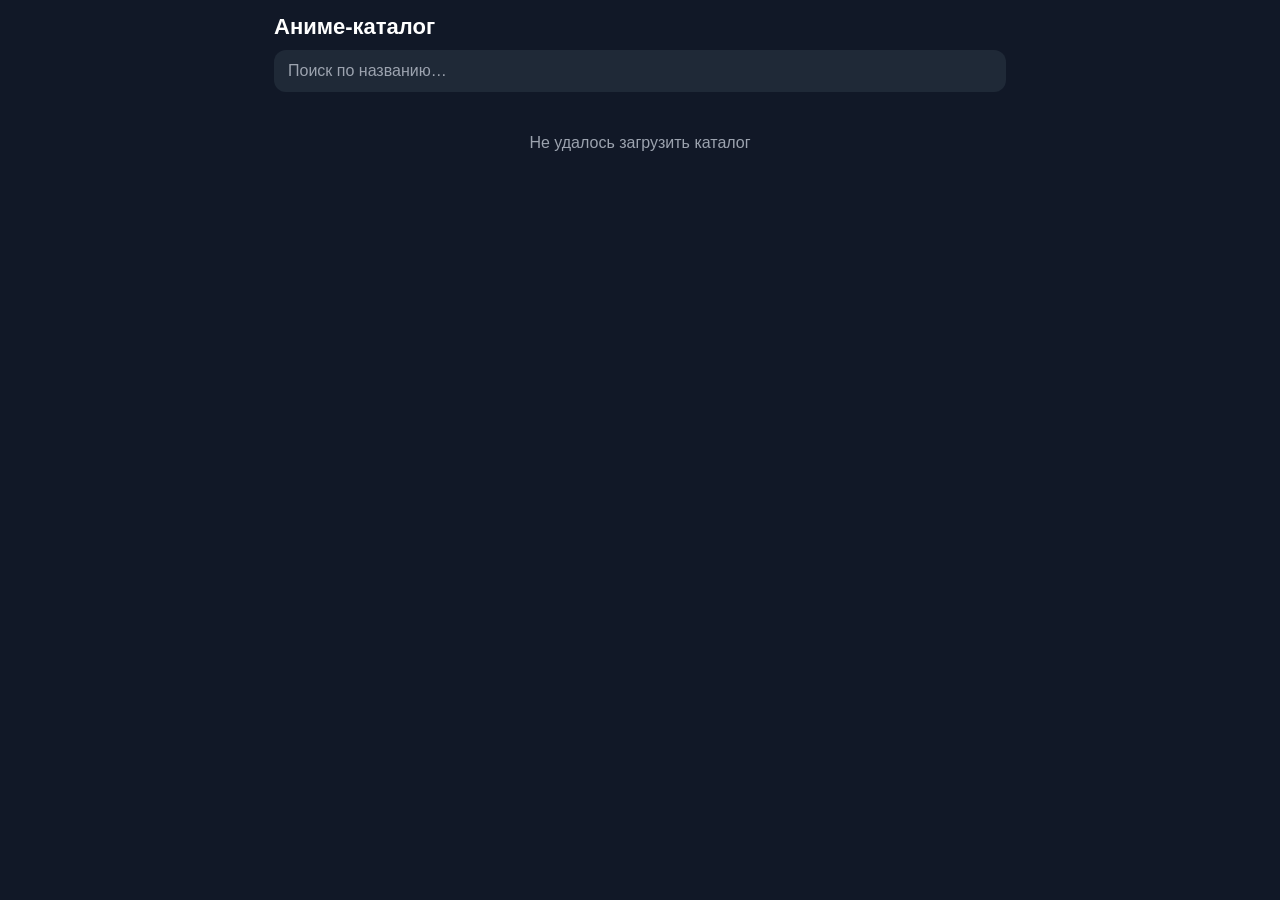
==== commit def16e42: "Add files via upload" ====
--- a/index.html
+++ b/index.html
@@ -1,160 +1,342 @@
-<!DOCTYPE html>
-<!-- saved from url=(0058)https://chatgpt.com/c/6ab8a892-4408-83eb-aba8-73544c6dee36 -->
-<html lang="ru-RU" data-build="prod-94955bc833baaf395aa1cd5d218d213438d62c15" data-seq="11866682" data-contrast="default" dir="ltr" class="light" data-chat-theme="blue" style="color-scheme: light; --cot-shimmer-duration: 1400ms;" data-ds-colored-user-message-bubbles="true"><head><meta http-equiv="Content-Type" content="text/html; charset=UTF-8"><style>.ͼd {background-color: var(--gray-0); color: var(--gray-950);}
-.ͼd .cm-content {caret-color: var(--gray-950);}
-.ͼd .cm-cursor, .ͼd .cm-dropCursor {border-left-color: var(--gray-950);}
-.ͼd.cm-focused .cm-selectionBackgroundm .cm-selectionBackground, .ͼd .cm-content ::selection {background-color: var(--blue-a50);}
-.ͼd .cm-activeLine {background-color: var(--gray-50);}
-.ͼd .cm-gutters {background-color: var(--gray-25); color: var(--gray-500);}
-.ͼd .cm-activeLineGutter {background-color: var(--gray-50);}
-.ͼe {color: var(--gray-550); font-style: italic;}
-.ͼf {color: var(--blue-600);}
-.ͼg {color: var(--pink-600);}
-.ͼh {color: var(--yellow-600);}
-.ͼi {color: var(--red-600);}
-.ͼj {color: var(--orange-600);}
-.ͼk {color: var(--green-600);}
-.ͼl {color: var(--orange-600);}
-.ͼm {color: var(--purple-600);}
-.ͼn {color: var(--yellow-600);}
-.ͼo {color: var(--blue-600);}
-.ͼp {color: var(--blue-600); text-decoration: underline;}
-.ͼq {color: var(--red-600); text-decoration: underline;}
-.ͼr .cm-lineNumbers .cm-gutterElement {padding-left: 8px;}
-.ͼr .cm-cursor, .ͼr .cm-dropCursor {border-left-width: 2px;}
-.ͼr .cm-matchingBracket {outline: 1px solid var(--blue-600); color: inherit;}
-.ͼr .cm-nonmatchingBracket {outline: 1px solid var(--red-600); color: inherit;}
-</style><meta name="viewport" content="width=device-width, initial-scale=1, viewport-fit=cover"><link rel="preload" as="image" href="https://lh3.googleusercontent.com/a/ACg8ocIjq_WDjdh1I3AW4C17nZrncdsgddEMepbhmaawdh7Ilt1IRw=s96-c" referrerpolicy="no-referrer"><link rel="stylesheet" href="./index_files/root-l322zvtj.css" data-precedence="default"><link rel="stylesheet" href="./index_files/root-nhnbl08z.css" data-precedence="default"><meta name="text-scale" content="scale"><title>Редактирование Telegram канала</title><meta property="og:title" content="ChatGPT"><meta property="og:image" content="https://cdn.openai.com/chatgpt/share-og.png"><link rel="preconnect" href="https://api.oaistatsig.com/"><meta name="robots" content="noindex, nofollow"><meta name="dd-trace-id" content="984885730443978847"><meta name="dd-trace-time" content="1791316409570"><link rel="icon" href="https://chatgpt.com/favicon.ico" sizes="any"><link rel="icon" href="https://chatgpt.com/cdn/assets/favicon-eex17e9e.ico" sizes="48x48"><link rel="icon" href="https://chatgpt.com/cdn/assets/favicon-l4nq08hd.svg" type="image/svg+xml"><link rel="icon" href="https://chatgpt.com/cdn/assets/favicon-l4nq08hd.svg" type="image/svg+xml" media="(prefers-color-scheme: dark)"><link rel="icon" href="https://chatgpt.com/cdn/assets/favicon-48x48-glnpepm0.webp" type="image/png" sizes="48x48"><link rel="apple-touch-icon" sizes="180x180" href="https://chatgpt.com/cdn/assets/favicon-180x180-od45eci6.webp"><meta name="description" content="Используйте ChatGPT, чтобы отвечать на вопросы, писать тексты, создавать изображения, выполнять рабочие задачи и программировать — все в одном месте. Начните бесплатно или скачайте приложение."><meta name="keyword" content="ai chat,ai,chap gpt,chat gbt,chat gpt 3,chat gpt login,chat gpt website,chat gpt,chat gtp,chat openai,chat,chatai,chatbot gpt,chatg,chatgpt login,chatgpt,gpt chat,open ai,openai chat,openai chatgpt,openai"><meta property="og:description" content="ChatGPT помогает вам получать ответы, находить вдохновение и работать более продуктивно."><meta property="og:url" content="https://chatgpt.com/ru-RU/"><meta property="og:site_name" content="ChatGPT"><link rel="alternate" hreflang="am" href="https://chatgpt.com/c/6ab8a892-4408-83eb-aba8-73544c6dee36?locale=am"><link rel="alternate" hreflang="ar" href="https://chatgpt.com/c/6ab8a892-4408-83eb-aba8-73544c6dee36?locale=ar"><link rel="alternate" hreflang="bg-BG" href="https://chatgpt.com/c/6ab8a892-4408-83eb-aba8-73544c6dee36?locale=bg-BG"><link rel="alternate" hreflang="bn-BD" href="https://chatgpt.com/c/6ab8a892-4408-83eb-aba8-73544c6dee36?locale=bn-BD"><link rel="alternate" hreflang="bs-BA" href="https://chatgpt.com/c/6ab8a892-4408-83eb-aba8-73544c6dee36?locale=bs-BA"><link rel="alternate" hreflang="ca-ES" href="https://chatgpt.com/c/6ab8a892-4408-83eb-aba8-73544c6dee36?locale=ca-ES"><link rel="alternate" hreflang="cs-CZ" href="https://chatgpt.com/c/6ab8a892-4408-83eb-aba8-73544c6dee36?locale=cs-CZ"><link rel="alternate" hreflang="da-DK" href="https://chatgpt.com/c/6ab8a892-4408-83eb-aba8-73544c6dee36?locale=da-DK"><link rel="alternate" hreflang="de-DE" href="https://chatgpt.com/c/6ab8a892-4408-83eb-aba8-73544c6dee36?locale=de-DE"><link rel="alternate" hreflang="el-GR" href="https://chatgpt.com/c/6ab8a892-4408-83eb-aba8-73544c6dee36?locale=el-GR"><link rel="alternate" hreflang="en-US" href="https://chatgpt.com/c/6ab8a892-4408-83eb-aba8-73544c6dee36"><link rel="alternate" hreflang="es-ES" href="https://chatgpt.com/c/6ab8a892-4408-83eb-aba8-73544c6dee36?locale=es-ES"><link rel="alternate" hreflang="es-419" href="https://chatgpt.com/c/6ab8a892-4408-83eb-aba8-73544c6dee36?locale=es-419"><link rel="alternate" hreflang="et-EE" href="https://chatgpt.com/c/6ab8a892-4408-83eb-aba8-73544c6dee36?locale=et-EE"><link rel="alternate" hreflang="fa" href="https://chatgpt.com/c/6ab8a892-4408-83eb-aba8-73544c6dee36?locale=fa"><link rel="alternate" hreflang="fi-FI" href="https://chatgpt.com/c/6ab8a892-4408-83eb-aba8-73544c6dee36?locale=fi-FI"><link rel="alternate" hreflang="fr-FR" href="https://chatgpt.com/c/6ab8a892-4408-83eb-aba8-73544c6dee36?locale=fr-FR"><link rel="alternate" hreflang="fr-CA" href="https://chatgpt.com/c/6ab8a892-4408-83eb-aba8-73544c6dee36?locale=fr-CA"><link rel="alternate" hreflang="gu-IN" href="https://chatgpt.com/c/6ab8a892-4408-83eb-aba8-73544c6dee36?locale=gu-IN"><link rel="alternate" hreflang="hi-IN" href="https://chatgpt.com/c/6ab8a892-4408-83eb-aba8-73544c6dee36?locale=hi-IN"><link rel="alternate" hreflang="hr-HR" href="https://chatgpt.com/c/6ab8a892-4408-83eb-aba8-73544c6dee36?locale=hr-HR"><link rel="alternate" hreflang="hu-HU" href="https://chatgpt.com/c/6ab8a892-4408-83eb-aba8-73544c6dee36?locale=hu-HU"><link rel="alternate" hreflang="hy-AM" href="https://chatgpt.com/c/6ab8a892-4408-83eb-aba8-73544c6dee36?locale=hy-AM"><link rel="alternate" hreflang="id-ID" href="https://chatgpt.com/c/6ab8a892-4408-83eb-aba8-73544c6dee36?locale=id-ID"><link rel="alternate" hreflang="is-IS" href="https://chatgpt.com/c/6ab8a892-4408-83eb-aba8-73544c6dee36?locale=is-IS"><link rel="alternate" hreflang="it-IT" href="https://chatgpt.com/c/6ab8a892-4408-83eb-aba8-73544c6dee36?locale=it-IT"><link rel="alternate" hreflang="ja-JP" href="https://chatgpt.com/c/6ab8a892-4408-83eb-aba8-73544c6dee36?locale=ja-JP"><link rel="alternate" hreflang="ka-GE" href="https://chatgpt.com/c/6ab8a892-4408-83eb-aba8-73544c6dee36?locale=ka-GE"><link rel="alternate" hreflang="kk" href="https://chatgpt.com/c/6ab8a892-4408-83eb-aba8-73544c6dee36?locale=kk"><link rel="alternate" hreflang="kn-IN" href="https://chatgpt.com/c/6ab8a892-4408-83eb-aba8-73544c6dee36?locale=kn-IN"><link rel="alternate" hreflang="ko-KR" href="https://chatgpt.com/c/6ab8a892-4408-83eb-aba8-73544c6dee36?locale=ko-KR"><link rel="alternate" hreflang="lt" href="https://chatgpt.com/c/6ab8a892-4408-83eb-aba8-73544c6dee36?locale=lt"><link rel="alternate" hreflang="lv-LV" href="https://chatgpt.com/c/6ab8a892-4408-83eb-aba8-73544c6dee36?locale=lv-LV"><link rel="alternate" hreflang="mk-MK" href="https://chatgpt.com/c/6ab8a892-4408-83eb-aba8-73544c6dee36?locale=mk-MK"><link rel="alternate" hreflang="ml" href="https://chatgpt.com/c/6ab8a892-4408-83eb-aba8-73544c6dee36?locale=ml"><link rel="alternate" hreflang="mn" href="https://chatgpt.com/c/6ab8a892-4408-83eb-aba8-73544c6dee36?locale=mn"><link rel="alternate" hreflang="mr-IN" href="https://chatgpt.com/c/6ab8a892-4408-83eb-aba8-73544c6dee36?locale=mr-IN"><link rel="alternate" hreflang="ms-MY" href="https://chatgpt.com/c/6ab8a892-4408-83eb-aba8-73544c6dee36?locale=ms-MY"><link rel="alternate" hreflang="my-MM" href="https://chatgpt.com/c/6ab8a892-4408-83eb-aba8-73544c6dee36?locale=my-MM"><link rel="alternate" hreflang="nb-NO" href="https://chatgpt.com/c/6ab8a892-4408-83eb-aba8-73544c6dee36?locale=nb-NO"><link rel="alternate" hreflang="nl-NL" href="https://chatgpt.com/c/6ab8a892-4408-83eb-aba8-73544c6dee36?locale=nl-NL"><link rel="alternate" hreflang="pa" href="https://chatgpt.com/c/6ab8a892-4408-83eb-aba8-73544c6dee36?locale=pa"><link rel="alternate" hreflang="pl-PL" href="https://chatgpt.com/c/6ab8a892-4408-83eb-aba8-73544c6dee36?locale=pl-PL"><link rel="alternate" hreflang="pt-BR" href="https://chatgpt.com/c/6ab8a892-4408-83eb-aba8-73544c6dee36?locale=pt-BR"><link rel="alternate" hreflang="pt-PT" href="https://chatgpt.com/c/6ab8a892-4408-83eb-aba8-73544c6dee36?locale=pt-PT"><link rel="alternate" hreflang="ro-RO" href="https://chatgpt.com/c/6ab8a892-4408-83eb-aba8-73544c6dee36?locale=ro-RO"><link rel="alternate" hreflang="ru-RU" href="https://chatgpt.com/c/6ab8a892-4408-83eb-aba8-73544c6dee36?locale=ru-RU"><link rel="alternate" hreflang="sk-SK" href="https://chatgpt.com/c/6ab8a892-4408-83eb-aba8-73544c6dee36?locale=sk-SK"><link rel="alternate" hreflang="sl-SI" href="https://chatgpt.com/c/6ab8a892-4408-83eb-aba8-73544c6dee36?locale=sl-SI"><link rel="alternate" hreflang="so-SO" href="https://chatgpt.com/c/6ab8a892-4408-83eb-aba8-73544c6dee36?locale=so-SO"><link rel="alternate" hreflang="sq-AL" href="https://chatgpt.com/c/6ab8a892-4408-83eb-aba8-73544c6dee36?locale=sq-AL"><link rel="alternate" hreflang="sr-RS" href="https://chatgpt.com/c/6ab8a892-4408-83eb-aba8-73544c6dee36?locale=sr-RS"><link rel="alternate" hreflang="sv-SE" href="https://chatgpt.com/c/6ab8a892-4408-83eb-aba8-73544c6dee36?locale=sv-SE"><link rel="alternate" hreflang="sw-TZ" href="https://chatgpt.com/c/6ab8a892-4408-83eb-aba8-73544c6dee36?locale=sw-TZ"><link rel="alternate" hreflang="ta-IN" href="https://chatgpt.com/c/6ab8a892-4408-83eb-aba8-73544c6dee36?locale=ta-IN"><link rel="alternate" hreflang="te-IN" href="https://chatgpt.com/c/6ab8a892-4408-83eb-aba8-73544c6dee36?locale=te-IN"><link rel="alternate" hreflang="th-TH" href="https://chatgpt.com/c/6ab8a892-4408-83eb-aba8-73544c6dee36?locale=th-TH"><link rel="alternate" hreflang="tl" href="https://chatgpt.com/c/6ab8a892-4408-83eb-aba8-73544c6dee36?locale=tl"><link rel="alternate" hreflang="tr-TR" href="https://chatgpt.com/c/6ab8a892-4408-83eb-aba8-73544c6dee36?locale=tr-TR"><link rel="alternate" hreflang="uk-UA" href="https://chatgpt.com/c/6ab8a892-4408-83eb-aba8-73544c6dee36?locale=uk-UA"><link rel="alternate" hreflang="ur" href="https://chatgpt.com/c/6ab8a892-4408-83eb-aba8-73544c6dee36?locale=ur"><link rel="alternate" hreflang="vi-VN" href="https://chatgpt.com/c/6ab8a892-4408-83eb-aba8-73544c6dee36?locale=vi-VN"><link rel="alternate" hreflang="zh-CN" href="https://chatgpt.com/c/6ab8a892-4408-83eb-aba8-73544c6dee36?locale=zh-CN"><link rel="alternate" hreflang="zh-TW" href="https://chatgpt.com/c/6ab8a892-4408-83eb-aba8-73544c6dee36?locale=zh-TW"><link rel="alternate" hreflang="zh-HK" href="https://chatgpt.com/c/6ab8a892-4408-83eb-aba8-73544c6dee36?locale=zh-HK"><link rel="alternate" hreflang="x-default" href="https://chatgpt.com/c/6ab8a892-4408-83eb-aba8-73544c6dee36"><link rel="canonical" href="https://chatgpt.com/c/6ab8a892-4408-83eb-aba8-73544c6dee36"><style data-tailwind-layer-order="true" nonce="" type="text/css">@layer properties, theme, base, components, utilities;
-</style><link rel="stylesheet" href="./index_files/conversation-small-ej7tlkty.css"><link rel="modulepreload" as="script" crossorigin="" href="https://chatgpt.com/cdn/assets/eec4c631-eftnx6m8m7ogj2z0.js"><link rel="modulepreload" as="script" crossorigin="" href="https://chatgpt.com/cdn/assets/5ab42519-g7mosncm0eo697a7.js"><link rel="modulepreload" as="script" crossorigin="" href="https://chatgpt.com/cdn/assets/e6911992-kfc01pk08alxqeyl.js"><link rel="modulepreload" as="script" crossorigin="" href="https://chatgpt.com/cdn/assets/88605b43-nranmlkt6wbdnxxx.js"><link rel="modulepreload" as="script" crossorigin="" href="https://chatgpt.com/cdn/assets/be58453f-k1jesbe0oskrbdpc.js"><link rel="modulepreload" as="script" crossorigin="" href="https://chatgpt.com/cdn/assets/fd7f274b-j4n1ro1siwjgi63o.js"><script async="" src="./index_files/api.js.Без названия"></script><link rel="modulepreload" as="script" crossorigin="" href="https://chatgpt.com/cdn/assets/70025534-lj96ta28hl1xgs1y.js"><link rel="modulepreload" as="script" crossorigin="" href="https://chatgpt.com/cdn/assets/7b8a0b97-od33cgpf1z22jodh.js"><link rel="modulepreload" as="script" crossorigin="" href="https://chatgpt.com/cdn/assets/f1324c00-lt6c7wsc6uxgf6fu.js"><link rel="stylesheet" crossorigin="" href="./index_files/root-nhnbl08z(1).css"><link rel="stylesheet" crossorigin="" href="./index_files/conversation-small-ej7tlkty(1).css"><link rel="modulepreload" as="script" crossorigin="" href="https://chatgpt.com/cdn/assets/ac827dee-hjyxtakvmtsfraad.js"><link rel="modulepreload" as="script" crossorigin="" href="https://chatgpt.com/cdn/assets/6afb0137-mqv8vd2e23rqwotq.js"><link rel="modulepreload" as="script" crossorigin="" href="https://chatgpt.com/cdn/assets/4e1f6607-i6zyz5ni7wljmak0.js"><link rel="modulepreload" as="script" crossorigin="" href="https://chatgpt.com/cdn/assets/0379e822-jiz8gylcpb83pk2z.js"><link rel="modulepreload" as="script" crossorigin="" href="https://chatgpt.com/cdn/assets/3ed411a3-nc8hujbse5qurhv5.js"><link rel="modulepreload" as="script" crossorigin="" href="https://chatgpt.com/cdn/assets/bcf56d39-m8fspv1ccsia8o6d.js"><link rel="modulepreload" as="script" crossorigin="" href="https://chatgpt.com/cdn/assets/e6fa0362-lmy1zevg84ot1s41.js"><link rel="modulepreload" as="script" crossorigin="" href="https://chatgpt.com/cdn/assets/4e18e912-faq36ws878jkt5fs.js"><link rel="modulepreload" as="script" crossorigin="" href="https://chatgpt.com/cdn/assets/77d2caa0-crrkwkoj92g1ukqx.js"><link rel="modulepreload" as="script" crossorigin="" href="https://chatgpt.com/cdn/assets/2c0ba89a-idww0ifbg4o2lt0n.js"><link rel="modulepreload" as="script" crossorigin="" href="https://chatgpt.com/cdn/assets/e1d1ae28-f59d66z4m67ow5gh.js"><link rel="modulepreload" as="script" crossorigin="" href="https://chatgpt.com/cdn/assets/eda93c10-h0zbbqfufwfuvvoz.js"><link rel="modulepreload" as="script" crossorigin="" href="https://chatgpt.com/cdn/assets/6fd89734-ekaexs9iwwwya73o.js"><link rel="modulepreload" as="script" crossorigin="" href="https://chatgpt.com/cdn/assets/e802fc66-hdmfavlz6ktqm4fb.js"><link rel="modulepreload" as="script" crossorigin="" href="https://chatgpt.com/cdn/assets/f9e31fe2-l4r3fmjq3k0cwyql.js"><link rel="modulepreload" as="script" crossorigin="" href="https://chatgpt.com/cdn/assets/25a66342-lg40s8hbglm5bamv.js"><link rel="modulepreload" as="script" crossorigin="" href="https://chatgpt.com/cdn/assets/13b0edf4-clr31pheqh92afrq.js"><link rel="modulepreload" as="script" crossorigin="" href="https://chatgpt.com/cdn/assets/e44193fd-f0hwbdius6v4xt8w.js"><link rel="modulepreload" as="script" crossorigin="" href="https://chatgpt.com/cdn/assets/7e5e046a-cyd06ptlggtqwhvt.js"><link rel="modulepreload" as="script" crossorigin="" href="https://chatgpt.com/cdn/assets/49407216-dcox3h0hu3l4u83e.js"><link rel="modulepreload" as="script" crossorigin="" href="https://chatgpt.com/cdn/assets/9dff50df-h0t03770zo75fkrs.js"><link rel="modulepreload" as="script" crossorigin="" href="https://chatgpt.com/cdn/assets/44d7f912-j6f93fucg8shlftc.js"><link rel="modulepreload" as="script" crossorigin="" href="https://chatgpt.com/cdn/assets/e8ccfb70-gvxxand6gpqzwuf7.js"><link rel="modulepreload" as="script" crossorigin="" href="https://chatgpt.com/cdn/assets/385934b9-blmefmq9ow30v5n6.js"><link rel="modulepreload" as="script" crossorigin="" href="https://chatgpt.com/cdn/assets/c88606bd-ggsbgiakatupke2j.js"><link rel="modulepreload" as="script" crossorigin="" href="https://chatgpt.com/cdn/assets/ad0d1100-dvwfm8dqkeei393n.js"><link rel="modulepreload" as="script" crossorigin="" href="https://chatgpt.com/cdn/assets/8d5bfd5c-j6kgw55vlrf9nnnw.js"><link rel="modulepreload" as="script" crossorigin="" href="https://chatgpt.com/cdn/assets/c2675c8c-o1zwxesd7w21a4es.js"><link rel="stylesheet" crossorigin="" href="./index_files/global-modals-m6d51e47.css"><link rel="modulepreload" as="script" crossorigin="" href="https://chatgpt.com/cdn/assets/9435784d-ddr79o5b2dwd717n.js"><link rel="modulepreload" as="script" crossorigin="" href="https://chatgpt.com/cdn/assets/3c02c844-noexexkfe04xwumn.js"><link rel="modulepreload" as="script" crossorigin="" href="https://chatgpt.com/cdn/assets/68039cf3-gl5xtqg6devo1e3k.js"><link rel="modulepreload" as="script" crossorigin="" href="https://chatgpt.com/cdn/assets/fc0b9bf1-iwfox6x30107ezrk.js"><link rel="modulepreload" as="script" crossorigin="" href="https://chatgpt.com/cdn/assets/9929b0c0-iq0m1uegvea6yo5y.js"><link rel="modulepreload" as="script" crossorigin="" href="https://chatgpt.com/cdn/assets/3293c6f6-cph4ksn286k5mtx1.js"><link rel="modulepreload" as="script" crossorigin="" href="https://chatgpt.com/cdn/assets/005592a0-crvylbp47v1cbeqj.js"><link rel="modulepreload" as="script" crossorigin="" href="https://chatgpt.com/cdn/assets/19cb8032-okw8ypit479bwabl.js"><link rel="modulepreload" as="script" crossorigin="" href="https://chatgpt.com/cdn/assets/45a9607d-92uuoj00z8w59hkg.js"><link rel="modulepreload" as="script" crossorigin="" href="https://chatgpt.com/cdn/assets/41a2fdf3-ia0vo0c1f3s3piot.js"><link rel="modulepreload" as="script" crossorigin="" href="https://chatgpt.com/cdn/assets/832a9bb5-eadyzjzfhw1omzpi.js"><link rel="modulepreload" as="script" crossorigin="" href="https://chatgpt.com/cdn/assets/c19d65aa-lbby32lxh0ks1vh2.js"><link rel="modulepreload" as="script" crossorigin="" href="https://chatgpt.com/cdn/assets/96098dcc-fjyji5pupz8e336s.js"><link rel="modulepreload" as="script" crossorigin="" href="https://chatgpt.com/cdn/assets/f6a81ab7-idk2fu12i5bh08ta.js"><link rel="modulepreload" as="script" crossorigin="" href="https://chatgpt.com/cdn/assets/f8d34c7f-lviacwmuk12ubq36.js"><link rel="modulepreload" as="script" crossorigin="" href="https://chatgpt.com/cdn/assets/0fbccedd-hrxg95pc7xnp7cbr.js"><link rel="modulepreload" as="script" crossorigin="" href="https://chatgpt.com/cdn/assets/e3127a4c-camatab93niohbfb.js"><link rel="modulepreload" as="script" crossorigin="" href="https://chatgpt.com/cdn/assets/4bcd40e4-d83xt10jtj0y4dxo.js"><link rel="modulepreload" as="script" crossorigin="" href="https://chatgpt.com/cdn/assets/051ead45-hajnnq1kur4ayj67.js"><link rel="modulepreload" as="script" crossorigin="" href="https://chatgpt.com/cdn/assets/7bed292f-baa8nmc97hw1gd50.js"><link rel="modulepreload" as="script" crossorigin="" href="https://chatgpt.com/cdn/assets/407dfab1-ndpdkw7y426xvnnr.js"><link rel="modulepreload" as="script" crossorigin="" href="https://chatgpt.com/cdn/assets/4dbef424-cnx2vz15fxdyadcw.js"><link rel="modulepreload" as="script" crossorigin="" href="https://chatgpt.com/cdn/assets/6cef767a-kh8l2ssdnr287pt8.js"><link rel="modulepreload" as="script" crossorigin="" href="https://chatgpt.com/cdn/assets/a366adf3-dycza9phk51nrehd.js"><link rel="stylesheet" crossorigin="" href="./index_files/cot-message-chunk-b8hse3v2.css"><link rel="modulepreload" as="script" crossorigin="" href="https://chatgpt.com/cdn/assets/639d2afb-pbblysrq25f33zo8.js"><link rel="modulepreload" as="script" crossorigin="" href="https://chatgpt.com/cdn/assets/e04c699b-bju4qsrsljg01abc.js"><link rel="modulepreload" as="script" crossorigin="" href="https://chatgpt.com/cdn/assets/19ad7347-eminljg1t1x01qxj.js"><link rel="modulepreload" as="script" crossorigin="" href="https://chatgpt.com/cdn/assets/6fd89734-ny5i76ta4bni7dqo.js"><link rel="modulepreload" as="script" crossorigin="" href="https://chatgpt.com/cdn/assets/b4c3a217-gme6lb75mx1rvhvd.js"><link rel="modulepreload" as="script" crossorigin="" href="https://chatgpt.com/cdn/assets/dcadf3b0-i2zxh5efv6ku6qr6.js"><link rel="modulepreload" as="script" crossorigin="" href="https://chatgpt.com/cdn/assets/4c806318-flj9asr2oknggthm.js"><link rel="stylesheet" crossorigin="" href="./index_files/ansi-1f6vhsjh.css"><link rel="modulepreload" as="script" crossorigin="" href="https://chatgpt.com/cdn/assets/58cf4120-xfri4qejf0z8u0ax.js"><link rel="modulepreload" as="script" crossorigin="" href="https://chatgpt.com/cdn/assets/2af37e0b-ezt0ofg1nolmxpx9.js"><link rel="modulepreload" as="script" crossorigin="" href="https://chatgpt.com/cdn/assets/5f4d7fa0-kvwrr6kmj1crab7s.js"><link rel="modulepreload" as="script" crossorigin="" href="https://chatgpt.com/cdn/assets/dd81d43b-iup600ydduyeahdx.js"><link rel="modulepreload" as="script" crossorigin="" href="https://chatgpt.com/cdn/assets/cf64444f-hj3hvfoe2qerq2a8.js"><link rel="modulepreload" as="script" crossorigin="" href="https://chatgpt.com/cdn/assets/ab92372e-nstlhbqtwciuoqk7.js"><link rel="modulepreload" as="script" crossorigin="" href="https://chatgpt.com/cdn/assets/94e0eb8c-oa8n6mjporymgasp.js"><link rel="modulepreload" as="script" crossorigin="" href="https://chatgpt.com/cdn/assets/0f28d127-enphykn5bddb93v2.js"><link rel="modulepreload" as="script" crossorigin="" href="https://chatgpt.com/cdn/assets/e7a416e4-e8hbh8iwm3dk36ib.js"><link rel="modulepreload" as="script" crossorigin="" href="https://chatgpt.com/cdn/assets/e8b55dd1-nol8h2zu80fq6t3j.js"><link rel="modulepreload" as="script" crossorigin="" href="https://chatgpt.com/cdn/assets/9e18a103-xitkg94aiokw5y34.js"><link rel="modulepreload" as="script" crossorigin="" href="https://chatgpt.com/cdn/assets/3f385189-n3sls8prf0uwjnan.js"><link rel="modulepreload" as="script" crossorigin="" href="https://chatgpt.com/cdn/assets/3a774aaf-gsvaga2md2k58g24.js"><link rel="modulepreload" as="script" crossorigin="" href="https://chatgpt.com/cdn/assets/3625fe1a-h926kteivubh1lys.js"><link rel="modulepreload" as="script" crossorigin="" href="https://chatgpt.com/cdn/assets/06da37f5-ll583fop7p97j9uz.js"><link rel="modulepreload" as="script" crossorigin="" href="https://chatgpt.com/cdn/assets/79f982eb-ew8fa8mqvjfgpbr1.js"><link rel="modulepreload" as="script" crossorigin="" href="https://chatgpt.com/cdn/assets/85557f11-mitzklawelhgpir2.js"><link rel="modulepreload" as="script" crossorigin="" href="https://chatgpt.com/cdn/assets/e4fe0dae-ngnv2teyr9dw3cze.js"><link rel="modulepreload" as="script" crossorigin="" href="https://chatgpt.com/cdn/assets/22bcb108-e9ojka45wscddrcu.js"><link rel="modulepreload" as="script" crossorigin="" href="https://chatgpt.com/cdn/assets/60549c99-ljg58x2g4xar4kyp.js"><link rel="modulepreload" as="script" crossorigin="" href="https://chatgpt.com/cdn/assets/ce52ae67-h7tlc5oeh6o4lhgs.js"><link rel="modulepreload" as="script" crossorigin="" href="https://chatgpt.com/cdn/assets/8baac9c1-n3yghyss7ffrh6zc.js"><link rel="modulepreload" as="script" crossorigin="" href="https://chatgpt.com/cdn/assets/dccfc4ad-htt3avv65d4jci0d.js"><link rel="modulepreload" as="script" crossorigin="" href="https://chatgpt.com/cdn/assets/4c0f1f8e-gj573wf9t80aq054.js"><link rel="modulepreload" as="script" crossorigin="" href="https://chatgpt.com/cdn/assets/25e69e8b-l4p19qzkh1lxej65.js"><link rel="modulepreload" as="script" crossorigin="" href="https://chatgpt.com/cdn/assets/bd1b82bd-cpdzvbfagtwnewhi.js"><link rel="modulepreload" as="script" crossorigin="" href="https://chatgpt.com/cdn/assets/819fa1c4-dy2xmb9kkgmysxny.js"><link rel="modulepreload" as="script" crossorigin="" href="https://chatgpt.com/cdn/assets/23ad950b-fiydha1ggg5kiahj.js"><link rel="modulepreload" as="script" crossorigin="" href="https://chatgpt.com/cdn/assets/8742b478-jnhmza5y6r7ouejt.js"><link rel="modulepreload" as="script" crossorigin="" href="https://chatgpt.com/cdn/assets/32a2db56-c9zhhob511nbevbr.js"><link rel="modulepreload" as="script" crossorigin="" href="https://chatgpt.com/cdn/assets/70ccb607-gjjtovgwj7iisg8y.js"><link rel="modulepreload" as="script" crossorigin="" href="https://chatgpt.com/cdn/assets/4aa1bb90-h5z3z1lp30fzb612.js"><link rel="modulepreload" as="script" crossorigin="" href="https://chatgpt.com/cdn/assets/5422a199-ohc0ujx944q7esd3.js"><link rel="modulepreload" as="script" crossorigin="" href="https://chatgpt.com/cdn/assets/f56d3903-b3e4zfwnn43dnevg.js"><link rel="modulepreload" as="script" crossorigin="" href="https://chatgpt.com/cdn/assets/5ab42519-k568uuuaxbejj6ab.js"><link rel="modulepreload" as="script" crossorigin="" href="https://chatgpt.com/cdn/assets/92cd10e6-jon8k9kfgxjzs8oa.js"><link rel="modulepreload" as="script" crossorigin="" href="https://chatgpt.com/cdn/assets/d8931810-fsr9v9v5cku58snp.js"><link rel="modulepreload" as="script" crossorigin="" href="https://chatgpt.com/cdn/assets/5ab42519-geoziogmrbbqm0y3.js"><link rel="modulepreload" as="script" crossorigin="" href="https://chatgpt.com/cdn/assets/8d846022-hdhlqbdvb942avrn.js"><link rel="modulepreload" as="script" crossorigin="" href="https://chatgpt.com/cdn/assets/2abddabb-f61lx6jf1wthiocu.js"><link rel="modulepreload" as="script" crossorigin="" href="https://chatgpt.com/cdn/assets/32f10268-esqpf4be54t22ou8.js"><link rel="modulepreload" as="script" crossorigin="" href="https://chatgpt.com/cdn/assets/7ec8c41d-hymi5ug3duv2yavn.js"><link rel="modulepreload" as="script" crossorigin="" href="https://chatgpt.com/cdn/assets/5fe72b0f-mpesntcup5zqacug.js"><link rel="modulepreload" as="script" crossorigin="" href="https://chatgpt.com/cdn/assets/e87af100-oj0dml684n3ull42.js"><link rel="modulepreload" as="script" crossorigin="" href="https://chatgpt.com/cdn/assets/922a3d67-m1pzku7hmtc85tjo.js"><link rel="modulepreload" as="script" crossorigin="" href="https://chatgpt.com/cdn/assets/b7324575-forzx6unwghbpcs3.js"><link rel="modulepreload" as="script" crossorigin="" href="https://chatgpt.com/cdn/assets/24ecc29f-uubc5cmk4d65ejip.js"><link rel="modulepreload" as="script" crossorigin="" href="https://chatgpt.com/cdn/assets/cec13ce4-n2ya9e5svnp2jgs7.js"><link rel="modulepreload" as="script" crossorigin="" href="https://chatgpt.com/cdn/assets/5b8cbee9-ehfakckgraruoqi1.js"><link rel="modulepreload" as="script" crossorigin="" href="https://chatgpt.com/cdn/assets/e3b746a6-d3ocgr17j792amyn.js"><link rel="modulepreload" as="script" crossorigin="" href="https://chatgpt.com/cdn/assets/2ea88c7a-lxyla91xs6iv7odf.js"><link rel="modulepreload" as="script" crossorigin="" href="https://chatgpt.com/cdn/assets/8d846022-bvik3sltoydb2o43.js"><link rel="modulepreload" as="script" crossorigin="" href="https://chatgpt.com/cdn/assets/91969468-ifbilz1tmrrfhoid.js"><link rel="modulepreload" as="script" crossorigin="" href="https://chatgpt.com/cdn/assets/4d271a7b-gkjn3iestg8vzd12.js"><link rel="modulepreload" as="script" crossorigin="" href="https://chatgpt.com/cdn/assets/e1a66d2b-ftaban08c40ozv68.js"><link rel="modulepreload" as="script" crossorigin="" href="https://chatgpt.com/cdn/assets/3509739a-hgzp2inpg02sh11l.js"><link rel="modulepreload" as="script" crossorigin="" href="https://chatgpt.com/cdn/assets/25a66342-pbw9dr6v42w6mjcb.js"><link rel="modulepreload" as="script" crossorigin="" href="https://chatgpt.com/cdn/assets/25a66342-j7cd8h2bqav7weve.js"><link rel="modulepreload" as="script" crossorigin="" href="https://chatgpt.com/cdn/assets/84983163-b2ok4lzd4qa921ku.js"><link rel="modulepreload" as="script" crossorigin="" href="https://chatgpt.com/cdn/assets/7517017f-dhn4c7xad4lbhn3f.js"><link rel="modulepreload" as="script" crossorigin="" href="https://chatgpt.com/cdn/assets/58bafdef-lf34uiejxo93x745.js"><link rel="modulepreload" as="script" crossorigin="" href="https://chatgpt.com/cdn/assets/e01e2324-heszxkofbyj0z2rh.js"><link rel="modulepreload" as="script" crossorigin="" href="https://chatgpt.com/cdn/assets/5dc32f04-ojmrklepxrx403g3.js"><link rel="modulepreload" as="script" crossorigin="" href="https://chatgpt.com/cdn/assets/40748e50-ncg9b43se65sh0xw.js"><link rel="stylesheet" crossorigin="" href="./index_files/app-block-trigger-actions-hxl87txx.css"><link rel="modulepreload" as="script" crossorigin="" href="https://chatgpt.com/cdn/assets/56dee4d8-abmdqbjny9c4rklr.js"><link rel="modulepreload" as="script" crossorigin="" href="https://chatgpt.com/cdn/assets/72bb039a-jhmoi38l0modn4w1.js"><link rel="modulepreload" as="script" crossorigin="" href="https://chatgpt.com/cdn/assets/9eb56efa-mmvjf8u36l9ppuav.js"><link rel="modulepreload" as="script" crossorigin="" href="https://chatgpt.com/cdn/assets/cc79834b-ksq4zdwfyy3qhz9f.js"><link rel="modulepreload" as="script" crossorigin="" href="https://chatgpt.com/cdn/assets/18e7d84e-e5jwgcncikmpl4zr.js"><link rel="modulepreload" as="script" crossorigin="" href="https://chatgpt.com/cdn/assets/76b5a357-benxdh69028dkycz.js"><link rel="modulepreload" as="script" crossorigin="" href="https://chatgpt.com/cdn/assets/2ab5aa6c-0evuven8v1vjwsn9.js"><link rel="modulepreload" as="script" crossorigin="" href="https://chatgpt.com/cdn/assets/9e6b8179-bvhoxrqj5kp6lnyx.js"><link rel="modulepreload" as="script" crossorigin="" href="https://chatgpt.com/cdn/assets/c01cad0d-kcla04z8lzj7ivsr.js"><link rel="modulepreload" as="script" crossorigin="" href="https://chatgpt.com/cdn/assets/0d44a401-d43y8e31o4c5nz1d.js"><link rel="modulepreload" as="script" crossorigin="" href="https://chatgpt.com/cdn/assets/ff057340-jc05qp4clhaftd97.js"><link rel="modulepreload" as="script" crossorigin="" href="https://chatgpt.com/cdn/assets/8becd41d-kkthy9fi6dq9q4bq.js"><link rel="modulepreload" as="script" crossorigin="" href="https://chatgpt.com/cdn/assets/ae2c873a-fdxm9kguhplovj7u.js"><link rel="modulepreload" as="script" crossorigin="" href="https://chatgpt.com/cdn/assets/70c3dee7-lsaf5xtpkkhxv4cr.js"><link rel="modulepreload" as="script" crossorigin="" href="https://chatgpt.com/cdn/assets/d4c3e8a1-fwrvhqh6h5dyi0r9.js"><link rel="modulepreload" as="script" crossorigin="" href="https://chatgpt.com/cdn/assets/bf44528e-bn99w5w3laie47md.js"><link rel="modulepreload" as="script" crossorigin="" href="https://chatgpt.com/cdn/assets/c0abab23-j3i1czrhl8gc87eg.js"><link rel="stylesheet" crossorigin="" href="./index_files/code-block-dop2czwo.css"><link rel="modulepreload" as="script" crossorigin="" href="https://chatgpt.com/cdn/assets/a965fc59-ju6bsx7ufx50xr4a.js"><link rel="modulepreload" as="script" crossorigin="" href="https://chatgpt.com/cdn/assets/44246d2c-oj67nrviohp9s28f.js"><link rel="modulepreload" as="script" crossorigin="" href="https://chatgpt.com/cdn/assets/31e01dd8-odw6nc1qil0awpc7.js"><link rel="modulepreload" as="script" crossorigin="" href="https://chatgpt.com/cdn/assets/31cec8d8-ejzahhq8v425zkie.js"><link rel="modulepreload" as="script" crossorigin="" href="https://chatgpt.com/cdn/assets/3dcf3d3b-mfsn7pg8nai0oa2j.js"><link rel="modulepreload" as="script" crossorigin="" href="https://chatgpt.com/cdn/assets/4117f58d-l43aa472hf7tuzjs.js"><link rel="modulepreload" as="script" crossorigin="" href="https://chatgpt.com/cdn/assets/ec72420d-cxd758eu4mco6gfh.js"><link rel="modulepreload" as="script" crossorigin="" href="https://chatgpt.com/cdn/assets/203cffdc-kkg3yh2e4jokpp44.js"><link rel="modulepreload" as="script" crossorigin="" href="https://chatgpt.com/cdn/assets/25a66342-grukl9oruumns0yk.js"><link rel="modulepreload" as="script" crossorigin="" href="https://chatgpt.com/cdn/assets/ba2d71b9-n6ktedmc8sa0e3n9.js"><link rel="modulepreload" as="script" crossorigin="" href="https://chatgpt.com/cdn/assets/a90e4a9a-gu8ees94pl67821j.js"><link rel="modulepreload" as="script" crossorigin="" href="https://chatgpt.com/cdn/assets/27597608-lu9lde7mfddgfzlx.js"><link rel="modulepreload" as="script" crossorigin="" href="https://chatgpt.com/cdn/assets/ee696724-h3gx6ezk9vsn3bmt.js"><link rel="modulepreload" as="script" crossorigin="" href="https://chatgpt.com/cdn/assets/9ec4d3b5-dwideca4s0w3zt4j.js"><link rel="modulepreload" as="script" crossorigin="" href="https://chatgpt.com/cdn/assets/a7704736-e0epspqo1ramnefz.js"><link rel="stylesheet" crossorigin="" href="./index_files/react-cj2gxmrc.css"><link rel="modulepreload" as="script" crossorigin="" href="https://chatgpt.com/cdn/assets/e54430f0-j6whxn6ukamu1htm.js"><link rel="modulepreload" as="script" crossorigin="" href="https://chatgpt.com/cdn/assets/2d39f94f-fqx195ndsrxsnza0.js"><link rel="stylesheet" crossorigin="" href="./index_files/multiplayer-pp910s5j.css"><link rel="modulepreload" as="script" crossorigin="" href="https://chatgpt.com/cdn/assets/4748c0bc-chrd696jfhmp911x.js"><link rel="modulepreload" as="script" crossorigin="" href="https://chatgpt.com/cdn/assets/0631b696-ehg3e9y7ay11e1oo.js"><link rel="modulepreload" as="script" crossorigin="" href="https://chatgpt.com/cdn/assets/781797c9-fsipejk4u9pot7wh.js"><link rel="modulepreload" as="script" crossorigin="" href="https://chatgpt.com/cdn/assets/2ac7f54f-en6ok9vva9lwvwq9.js"><link rel="modulepreload" as="script" crossorigin="" href="https://chatgpt.com/cdn/assets/296caa51-i0zt5k8kbx8ry2zl.js"><link rel="stylesheet" crossorigin="" href="./index_files/writing-block-provider-lbnz1gc0.css"><link rel="modulepreload" as="script" crossorigin="" href="https://chatgpt.com/cdn/assets/2f7309c2-tyixgxkvkxgel7kb.js"><link rel="modulepreload" as="script" crossorigin="" href="https://chatgpt.com/cdn/assets/560eefd0-n3h6zc3mdmyd0qfw.js"><link rel="modulepreload" as="script" crossorigin="" href="https://chatgpt.com/cdn/assets/920a0b2e-kr6s2ummmsz38fqz.js"><link rel="modulepreload" as="script" crossorigin="" href="https://chatgpt.com/cdn/assets/12a8bcb0-ig8izne43yqd0ozg.js"><link rel="modulepreload" as="script" crossorigin="" href="https://chatgpt.com/cdn/assets/af004db9-jzgjdt2w6s9sjgc4.js"><link rel="modulepreload" as="script" crossorigin="" href="https://chatgpt.com/cdn/assets/429593da-mdx5ox2he2ix94c4.js"><link rel="modulepreload" as="script" crossorigin="" href="https://chatgpt.com/cdn/assets/fc5e7148-iqgfxca7lg9tjvw6.js"><link rel="modulepreload" as="script" crossorigin="" href="https://chatgpt.com/cdn/assets/1af2f3f4-dj8ouk2d0pae6gss.js"><link rel="modulepreload" as="script" crossorigin="" href="https://chatgpt.com/cdn/assets/55904901-gurpdsmpytzxafyd.js"><link rel="modulepreload" as="script" crossorigin="" href="https://chatgpt.com/cdn/assets/ede2e481-hx88bzmp8cmmabq1.js"><link rel="modulepreload" as="script" crossorigin="" href="https://chatgpt.com/cdn/assets/0e8433b5-ctgo81r2u4s4akid.js"><link rel="modulepreload" as="script" crossorigin="" href="https://chatgpt.com/cdn/assets/3acfc0b4-c9hkoz3whlvemmi8.js"><link rel="modulepreload" as="script" crossorigin="" href="https://chatgpt.com/cdn/assets/058a5ba2-lfb70wdcfq5fd1c8.js"><link rel="modulepreload" as="script" crossorigin="" href="https://chatgpt.com/cdn/assets/017c9c5c-ku6kdgrz7bl2iyg4.js"><link rel="modulepreload" as="script" crossorigin="" href="https://chatgpt.com/cdn/assets/1a5e078c-djleinjbua5hjjgn.js"><link rel="modulepreload" as="script" crossorigin="" href="https://chatgpt.com/cdn/assets/57f71cac-kyh7aql1rn4wdxvu.js"><link rel="modulepreload" as="script" crossorigin="" href="https://chatgpt.com/cdn/assets/5798741d-gy694h0dvfqm8xpx.js"><link rel="modulepreload" as="script" crossorigin="" href="https://chatgpt.com/cdn/assets/a91a940c-gf88l8wfa26vbe2e.js"><link rel="modulepreload" as="script" crossorigin="" href="https://chatgpt.com/cdn/assets/4b2c6e28-i9ucoajkueer0n3r.js"><link rel="modulepreload" as="script" crossorigin="" href="https://chatgpt.com/cdn/assets/2120deb9-h8jpor9t811pmcrc.js"><link rel="modulepreload" as="script" crossorigin="" href="https://chatgpt.com/cdn/assets/99a768a6-cvvt6llyj4t01gj2.js"><link rel="modulepreload" as="script" crossorigin="" href="https://chatgpt.com/cdn/assets/3e88eafe-egrkbgbg9lqo1bpe.js"><link rel="modulepreload" as="script" crossorigin="" href="https://chatgpt.com/cdn/assets/49b0ba35-hjpgeemvz92wdl89.js"><link rel="modulepreload" as="script" crossorigin="" href="https://chatgpt.com/cdn/assets/9a717608-dvwrx57bm7x485zi.js"><link rel="modulepreload" as="script" crossorigin="" href="https://chatgpt.com/cdn/assets/02df22f1-orkk672sbpthv1em.js"><link rel="modulepreload" as="script" crossorigin="" href="https://chatgpt.com/cdn/assets/2071ed62-ha7hz0td82wzpe4h.js"><link rel="modulepreload" as="script" crossorigin="" href="https://chatgpt.com/cdn/assets/109df894-djg2yetyuh4bana5.js"><link rel="modulepreload" as="script" crossorigin="" href="https://chatgpt.com/cdn/assets/6cf03d47-gup3g6juu02r9cio.js"><link rel="modulepreload" as="script" crossorigin="" href="https://chatgpt.com/cdn/assets/35710e11-gv0465nh2clt9a41.js"><link rel="modulepreload" as="script" crossorigin="" href="https://chatgpt.com/cdn/assets/1c9ccc41-hsja6hon1c4twy2y.js"><link rel="stylesheet" crossorigin="" href="./index_files/writing-block-gwgymy54.css"><link rel="modulepreload" as="script" crossorigin="" href="https://chatgpt.com/cdn/assets/c7a1f949-d10kxjg9ui6e4hm3.js"><link rel="modulepreload" as="script" crossorigin="" href="https://chatgpt.com/cdn/assets/b5901a24-h8x8bmo4iw33jiur.js"><link rel="modulepreload" as="script" crossorigin="" href="https://chatgpt.com/cdn/assets/f53a4715-kdsza8z52mawd560.js"><link rel="modulepreload" as="script" crossorigin="" href="https://chatgpt.com/cdn/assets/bd043fcd-lx1kps1mvoi3v99n.js"><link rel="modulepreload" as="script" crossorigin="" href="https://chatgpt.com/cdn/assets/d005bbef-h5tew3193p7vutpa.js"><link rel="modulepreload" as="script" crossorigin="" href="https://chatgpt.com/cdn/assets/d36fbe92-d8ex71ui4va4zmjg.js"><link rel="modulepreload" as="script" crossorigin="" href="https://chatgpt.com/cdn/assets/c4153f57-f31ctkvfq8ixyapa.js"><link rel="modulepreload" as="script" crossorigin="" href="https://chatgpt.com/cdn/assets/2ab871c9-iojlrv20j47fmsqu.js"><link rel="stylesheet" crossorigin="" href="./index_files/client-defined-widget-gdqdmhro.css"><link rel="modulepreload" as="script" crossorigin="" href="https://chatgpt.com/cdn/assets/023ae2e0-lies69c17l9h67j8.js"><link rel="modulepreload" as="script" crossorigin="" href="https://chatgpt.com/cdn/assets/5983c1e5-n6x2wdealcj7if8q.js"><link rel="modulepreload" as="script" crossorigin="" href="https://chatgpt.com/cdn/assets/e7d6bdc9-gtsmqryns8tgbber.js"><link rel="modulepreload" as="script" crossorigin="" href="https://chatgpt.com/cdn/assets/c6ec27cf-iyqtiy5kn2cfvly7.js"><link rel="modulepreload" as="script" crossorigin="" href="https://chatgpt.com/cdn/assets/a10c6989-dyc7kkcrdgfwd28u.js"><link rel="modulepreload" as="script" crossorigin="" href="https://chatgpt.com/cdn/assets/0e629c03-sfeplexg1gia7onb.js"><link rel="modulepreload" as="script" crossorigin="" href="https://chatgpt.com/cdn/assets/4b38d6b2-ftt8qe71kmdkykcu.js"><link rel="modulepreload" as="script" crossorigin="" href="https://chatgpt.com/cdn/assets/bb871603-hk2pbs1dx4be1bp9.js"><link rel="modulepreload" as="script" crossorigin="" href="https://chatgpt.com/cdn/assets/9d32acbb-j6o73q0h3keykuwo.js"><link rel="modulepreload" as="script" crossorigin="" href="https://chatgpt.com/cdn/assets/44fdb285-grinc2h0wmreoxpv.js"><link rel="modulepreload" as="script" crossorigin="" href="https://chatgpt.com/cdn/assets/540191af-nbgo2u4p6lw93w9p.js"><link rel="modulepreload" as="script" crossorigin="" href="https://chatgpt.com/cdn/assets/b9e74381-h0z6cp6y2ptcf91m.js"><link rel="modulepreload" as="script" crossorigin="" href="https://chatgpt.com/cdn/assets/62331d8d-ntiy7onpvbdpzo5x.js"><link rel="modulepreload" as="script" crossorigin="" href="https://chatgpt.com/cdn/assets/971592ec-c7u2otqaek7zh0ps.js"><link rel="modulepreload" as="script" crossorigin="" href="https://chatgpt.com/cdn/assets/86793a97-jhfl3rlt97cj8yeo.js"><link rel="modulepreload" as="script" crossorigin="" href="https://chatgpt.com/cdn/assets/183f19de-j06ty08zztqe49em.js"><link rel="modulepreload" as="script" crossorigin="" href="https://chatgpt.com/cdn/assets/656cec6a-jr7a83jw2gpfppkk.js"><link rel="modulepreload" as="script" crossorigin="" href="https://chatgpt.com/cdn/assets/cb56d84a-h7yirstek7v93ymd.js"><link rel="stylesheet" crossorigin="" href="./index_files/image-viewer-f73z3svd.css"><link rel="modulepreload" as="script" crossorigin="" href="https://chatgpt.com/cdn/assets/d93502a4-fg5ijz7b541ug0ms.js"><link rel="modulepreload" as="script" crossorigin="" href="https://chatgpt.com/cdn/assets/a35b0b5c-i5e29pigaqp87ujo.js"><link rel="modulepreload" as="script" crossorigin="" href="https://chatgpt.com/cdn/assets/498cd593-pfnhyoxcb7uak9jd.js"><link rel="modulepreload" as="script" crossorigin="" href="https://chatgpt.com/cdn/assets/74802342-h4kj07jnxxhq732o.js"><link rel="modulepreload" as="script" crossorigin="" href="https://chatgpt.com/cdn/assets/b7675d69-je86n8m3kujalntp.js"><link rel="stylesheet" crossorigin="" href="./index_files/table-components-b39fqymt.css"><link rel="modulepreload" as="script" crossorigin="" href="https://chatgpt.com/cdn/assets/2b67bcd8-dx7vmydq5skug3e8.js"><link rel="modulepreload" as="script" crossorigin="" href="https://chatgpt.com/cdn/assets/2f772deb-nb5j8t28sb0bohyo.js"><link rel="modulepreload" as="script" crossorigin="" href="https://chatgpt.com/cdn/assets/1362c49f-jkrg773wwypk1hi6.js"><link rel="modulepreload" as="script" crossorigin="" href="https://chatgpt.com/cdn/assets/8e0d0293-ip04lcinwor25vs9.js"><link rel="modulepreload" as="script" crossorigin="" href="https://chatgpt.com/cdn/assets/a5f68020-mc407y6p7ol7bnuu.js"><link rel="modulepreload" as="script" crossorigin="" href="https://chatgpt.com/cdn/assets/f4222f0c-kf4ata82it3kl6d5.js"><link rel="modulepreload" as="script" crossorigin="" href="https://chatgpt.com/cdn/assets/05d28061-mbd1g69byovhbpri.js"><link rel="modulepreload" as="script" crossorigin="" href="https://chatgpt.com/cdn/assets/2773dd5c-kc38a1ug6hp49c67.js"><link rel="modulepreload" as="script" crossorigin="" href="https://chatgpt.com/cdn/assets/ba9404f9-loi5el8t65hze9fs.js"><link rel="modulepreload" as="script" crossorigin="" href="https://chatgpt.com/cdn/assets/ba13b013-klveldn8nqs70wkj.js"><link rel="modulepreload" as="script" crossorigin="" href="https://chatgpt.com/cdn/assets/e19454c3-oajxz0zavteoo93h.js"><link rel="modulepreload" as="script" crossorigin="" href="https://chatgpt.com/cdn/assets/c2d4b446-lqa9n3kilbqbnx73.js"><link rel="modulepreload" as="script" crossorigin="" href="https://chatgpt.com/cdn/assets/23de51ef-enpebmaqxtqv3jgo.js"><link rel="modulepreload" as="script" crossorigin="" href="https://chatgpt.com/cdn/assets/ae36c773-o7x8mtyeoz1n7uqu.js"><link rel="modulepreload" as="script" crossorigin="" href="https://chatgpt.com/cdn/assets/54d21dcb-dyiofbshbf1x6xml.js"><link rel="modulepreload" as="script" crossorigin="" href="https://chatgpt.com/cdn/assets/e1b7d567-lyjghrxxhp043kr0.js"><link rel="modulepreload" as="script" crossorigin="" href="https://chatgpt.com/cdn/assets/427e2db6-cfqvdmrk4smrseyv.js"><link rel="modulepreload" as="script" crossorigin="" href="https://chatgpt.com/cdn/assets/0a3e27b8-md8w1ty3ia97mp70.js"><link rel="modulepreload" as="script" crossorigin="" href="https://chatgpt.com/cdn/assets/93027c7b-ijjojmfdoipfqcso.js"><link rel="modulepreload" as="script" crossorigin="" href="https://chatgpt.com/cdn/assets/830d32ee-h06yikjaobb1v9jp.js"><link rel="modulepreload" as="script" crossorigin="" href="https://chatgpt.com/cdn/assets/da07a0d0-vsftfi4ocw1bjkvi.js"><link rel="modulepreload" as="script" crossorigin="" href="https://chatgpt.com/cdn/assets/23264968-l7oa0fqwhk77zmwa.js"><link rel="modulepreload" as="script" crossorigin="" href="https://chatgpt.com/cdn/assets/4e933750-fwiy1ekt91b1oz2l.js"><link rel="modulepreload" as="script" crossorigin="" href="https://chatgpt.com/cdn/assets/ac27587a-cig7lkvjjp0tck9f.js"><link rel="modulepreload" as="script" crossorigin="" href="https://chatgpt.com/cdn/assets/12fa2cb9-k6sf14kvywqjorab.js"><link rel="stylesheet" crossorigin="" href="./index_files/FormattedText-dn9bmv7i.css"><link rel="modulepreload" as="script" crossorigin="" href="https://chatgpt.com/cdn/assets/4fea45e2-dnz787ejzk1ph7px.js"><link rel="modulepreload" as="script" crossorigin="" href="https://chatgpt.com/cdn/assets/a9ba2cca-o0hmmyz6pnjn4biq.js"><link rel="modulepreload" as="script" crossorigin="" href="https://chatgpt.com/cdn/assets/3e7baffa-c7dh4elagwyiwmjq.js"><link rel="modulepreload" as="script" crossorigin="" href="https://chatgpt.com/cdn/assets/accdf855-vs6g99060wy4azoo.js"><link rel="modulepreload" as="script" crossorigin="" href="https://chatgpt.com/cdn/assets/41426670-bo5lkw6hbuo1dfoy.js"><link rel="modulepreload" as="script" crossorigin="" href="https://chatgpt.com/cdn/assets/f95c074c-hd0trdn0nwddrxmb.js"><link rel="modulepreload" as="script" crossorigin="" href="https://chatgpt.com/cdn/assets/5fbbc85f-ojeyzn5y692xklnm.js"><link rel="modulepreload" as="script" crossorigin="" href="https://chatgpt.com/cdn/assets/f5cccfb7-mls6o69v9cqmzghb.js"><link rel="modulepreload" as="script" crossorigin="" href="https://chatgpt.com/cdn/assets/65f98121-nqctsjlg1573odui.js"><link rel="modulepreload" as="script" crossorigin="" href="https://chatgpt.com/cdn/assets/0f8b28f8-h18kfv3p68jdnqt7.js"><link rel="modulepreload" as="script" crossorigin="" href="https://chatgpt.com/cdn/assets/620d303b-g40i7yrhvvoanhwn.js"><link rel="modulepreload" as="script" crossorigin="" href="https://chatgpt.com/cdn/assets/eb34548a-etqnvg4fltdwhb1z.js"><link rel="modulepreload" as="script" crossorigin="" href="https://chatgpt.com/cdn/assets/5b203e1c-hdq0ya1erm9qbcbg.js"><link rel="modulepreload" as="script" crossorigin="" href="https://chatgpt.com/cdn/assets/f7e0bf69-mvhn51xg56qxxuwq.js"><link rel="modulepreload" as="script" crossorigin="" href="https://chatgpt.com/cdn/assets/824d80d7-c6n4u5a0odtuesxh.js"><link rel="modulepreload" as="script" crossorigin="" href="https://chatgpt.com/cdn/assets/f254c486-db5f31yynfl0ueo5.js"><link rel="modulepreload" as="script" crossorigin="" href="https://chatgpt.com/cdn/assets/e3349b6b-dcz7805ag1pmlet7.js"><link rel="modulepreload" as="script" crossorigin="" href="https://chatgpt.com/cdn/assets/1c86a5ac-eim48hchwhpmrble.js"><link rel="modulepreload" as="script" crossorigin="" href="https://chatgpt.com/cdn/assets/6601bf01-knssz3dw6wat7cpx.js"><link rel="modulepreload" as="script" crossorigin="" href="https://chatgpt.com/cdn/assets/d86ca127-e0bwronjpqctfj39.js"><link rel="modulepreload" as="script" crossorigin="" href="https://chatgpt.com/cdn/assets/67fb493c-kn2wlxlllinjv1np.js"><link rel="modulepreload" as="script" crossorigin="" href="https://chatgpt.com/cdn/assets/cd7c6193-bz9nguhd5mkwqox0.js"><link rel="modulepreload" as="script" crossorigin="" href="https://chatgpt.com/cdn/assets/08b6430b-ftkpufnyztfsh53g.js"><link rel="modulepreload" as="script" crossorigin="" href="https://chatgpt.com/cdn/assets/4143cd04-jutsxiw341rd3hd9.js"><link rel="modulepreload" as="script" crossorigin="" href="https://chatgpt.com/cdn/assets/b4b33d24-lmenthytgmcnqxmq.js"><link rel="modulepreload" as="script" crossorigin="" href="https://chatgpt.com/cdn/assets/54e99289-le5jkkb1espr2wfp.js"><link rel="modulepreload" as="script" crossorigin="" href="https://chatgpt.com/cdn/assets/2745b5be-j1huq38s2l7sa6fo.js"><link rel="modulepreload" as="script" crossorigin="" href="https://chatgpt.com/cdn/assets/72e0c7a5-cmmhbq3ail24cy70.js"><link rel="modulepreload" as="script" crossorigin="" href="https://chatgpt.com/cdn/assets/b9e1b3a9-clbotblozdqivf33.js"><link rel="modulepreload" as="script" crossorigin="" href="https://chatgpt.com/cdn/assets/cc275b97-e8ixvd3tdwvxagi6.js"><link rel="modulepreload" as="script" crossorigin="" href="https://chatgpt.com/cdn/assets/5ab42519-kcf35wxkhl2v42p9.js"><link rel="modulepreload" as="script" crossorigin="" href="https://chatgpt.com/cdn/assets/e0691314-j25je0r3ld54d0o7.js"><link rel="modulepreload" as="script" crossorigin="" href="https://chatgpt.com/cdn/assets/239f44f1-h6a3zst8h1lh173d.js"><link rel="modulepreload" as="script" crossorigin="" href="https://chatgpt.com/cdn/assets/5be378a2-gd9635pim6ukd8d8.js"><link rel="modulepreload" as="script" crossorigin="" href="https://chatgpt.com/cdn/assets/c8f38d6c-t9urg5bmpzbg3s80.js"><link rel="modulepreload" as="script" crossorigin="" href="https://chatgpt.com/cdn/assets/58ab20f4-o3s68t3v6f6t6af1.js"><link rel="modulepreload" as="script" crossorigin="" href="https://chatgpt.com/cdn/assets/2d4fbc67-imzwsv4mvbhkgs3r.js"><link rel="modulepreload" as="script" crossorigin="" href="https://chatgpt.com/cdn/assets/9a292b8a-wsfuv9i4h25bmd3p.js"><link rel="modulepreload" as="script" crossorigin="" href="https://chatgpt.com/cdn/assets/c157dfba-i73zzsdtwkd2vr20.js"><link rel="modulepreload" as="script" crossorigin="" href="https://chatgpt.com/cdn/assets/a89794b1-hi56x7g44sb73j2z.js"><link rel="modulepreload" as="script" crossorigin="" href="https://chatgpt.com/cdn/assets/3b8bd72c-ofgxiomn0wxpvxxu.js"><link rel="modulepreload" as="script" crossorigin="" href="https://chatgpt.com/cdn/assets/81fe9c28-haawt7slk2lucbel.js"><link rel="modulepreload" as="script" crossorigin="" href="https://chatgpt.com/cdn/assets/4740ae63-crm0bmohclm1j7x9.js"><link rel="modulepreload" as="script" crossorigin="" href="https://chatgpt.com/cdn/assets/da39060d-h8d4w67u9l1sfshj.js"><link rel="modulepreload" as="script" crossorigin="" href="https://chatgpt.com/cdn/assets/a9c4a648-mmhl9i4urcvi19jt.js"><link rel="modulepreload" as="script" crossorigin="" href="https://chatgpt.com/cdn/assets/3a792387-i2khvpnttkgv9c3w.js"><link rel="modulepreload" as="script" crossorigin="" href="https://chatgpt.com/cdn/assets/411304d4-ggouxr15eef6llp1.js"><meta http-equiv="origin-trial" content="[base64]"><link rel="modulepreload" as="script" crossorigin="" href="https://chatgpt.com/cdn/assets/f4454f6c-j8wvb4uw35lyyjox.js"><link rel="modulepreload" as="script" crossorigin="" href="https://chatgpt.com/cdn/assets/58f125af-e7htnd2ri328u7h8.js"><link rel="modulepreload" as="script" crossorigin="" href="https://chatgpt.com/cdn/assets/16d56f73-oxj8jtqus7zu61od.js"><link rel="modulepreload" as="script" crossorigin="" href="https://chatgpt.com/cdn/assets/04f387fb-ouqes1kvq21hc598.js"><link rel="modulepreload" as="script" crossorigin="" href="https://chatgpt.com/cdn/assets/469343f0-m8cnggxcqvabyt9w.js"><link rel="modulepreload" as="script" crossorigin="" href="https://chatgpt.com/cdn/assets/1e8d9b54-bbe0ozu16ome71j3.js"><link rel="modulepreload" as="script" crossorigin="" href="https://chatgpt.com/cdn/assets/3e7ffcd4-klrx1oy2ido6aru2.js"><link rel="modulepreload" as="script" crossorigin="" href="https://chatgpt.com/cdn/assets/fcf5f4da-m2640lkqt2mr4cfw.js"><link rel="modulepreload" as="script" crossorigin="" href="https://chatgpt.com/cdn/assets/bfb5f53c-d9cazmx2rhsxzwtk.js"><link rel="stylesheet" crossorigin="" href="./index_files/dil-sandbox-file-download-cbx2rx77.css"><link rel="modulepreload" as="script" crossorigin="" href="https://chatgpt.com/cdn/assets/cc57fc19-cx9xsizi39qb44de.js"><link rel="modulepreload" as="script" crossorigin="" href="https://chatgpt.com/cdn/assets/486ed215-glcw85smgufcqrlb.js"><link rel="modulepreload" as="script" crossorigin="" href="https://chatgpt.com/cdn/assets/1c919af1-by194dc8irale623.js"><link rel="modulepreload" as="script" crossorigin="" href="https://chatgpt.com/cdn/assets/74a883a0-j7l917ag4d83xkz7.js"><link rel="modulepreload" as="script" crossorigin="" href="https://chatgpt.com/cdn/assets/4b68ab38-1pyb7hed8ksf3tue.js"><link rel="modulepreload" as="script" crossorigin="" href="https://chatgpt.com/cdn/assets/9d60841e-j40xazmik0lj91xn.js"><link rel="modulepreload" as="script" crossorigin="" href="https://chatgpt.com/cdn/assets/3e47c24c-erycp4hzlopshm0w.js"><link rel="modulepreload" as="script" crossorigin="" href="https://chatgpt.com/cdn/assets/cb84f617-jk7ldfs7w2wf19lm.js"><link rel="modulepreload" as="script" crossorigin="" href="https://chatgpt.com/cdn/assets/707eab0c-j68mgg9nwb1zglho.js"><link rel="modulepreload" as="script" crossorigin="" href="https://chatgpt.com/cdn/assets/7080a319-goezsyv4vjbh788i.js"><link rel="modulepreload" as="script" crossorigin="" href="https://chatgpt.com/cdn/assets/8d846022-g5q3j82kk1r8ynoj.js"><link rel="modulepreload" as="script" crossorigin="" href="https://chatgpt.com/cdn/assets/bcae0416-huzmeszgcnpufj42.js"><link rel="modulepreload" as="script" crossorigin="" href="https://chatgpt.com/cdn/assets/d4c740a3-gjgwlrya61ubbuli.js"><link rel="stylesheet" crossorigin="" href="./index_files/Button-ijivgymd.css"><link rel="modulepreload" as="script" crossorigin="" href="https://chatgpt.com/cdn/assets/8d3260bc-kjx919bnb2dt5adt.js"><link rel="modulepreload" as="script" crossorigin="" href="https://chatgpt.com/cdn/assets/a35abcd6-hw67tv3212983mmj.js"><link rel="modulepreload" as="script" crossorigin="" href="https://chatgpt.com/cdn/assets/57f04fc4-k0g7w6kpdybt3yjf.js"><link rel="modulepreload" as="script" crossorigin="" href="https://chatgpt.com/cdn/assets/ab333bf7-hwzf2q3p7c0ld6yv.js"><link rel="modulepreload" as="script" crossorigin="" href="https://chatgpt.com/cdn/assets/25a66342-f6hh8z5aw4e7orop.js"><link rel="modulepreload" as="script" crossorigin="" href="https://chatgpt.com/cdn/assets/25a66342-ops8n0p89mcmeh0h.js"><link rel="modulepreload" as="script" crossorigin="" href="https://chatgpt.com/cdn/assets/4bfacbaf-emejaefhi1repa6v.js"><link rel="modulepreload" as="script" crossorigin="" href="https://chatgpt.com/cdn/assets/1aa4cb0b-hishbc3j1h8m1liw.js"><link rel="modulepreload" as="script" crossorigin="" href="https://chatgpt.com/cdn/assets/7004d116-dtkyeg51rb6ho84f.js"><link rel="stylesheet" crossorigin="" href="./index_files/Image-nnxrmk5d.css"><link rel="modulepreload" as="script" crossorigin="" href="https://chatgpt.com/cdn/assets/b08afc98-omlsnize0r5sdjhb.js"><link rel="modulepreload" as="script" crossorigin="" href="https://chatgpt.com/cdn/assets/36ecb4f8-in72qjbltc0ocj1y.js"><link rel="stylesheet" crossorigin="" href="./index_files/Input-cmdkk215.css"><link rel="modulepreload" as="script" crossorigin="" href="https://chatgpt.com/cdn/assets/5fe07825-mo6iheccndtjvvvb.js"><link rel="modulepreload" as="script" crossorigin="" href="https://chatgpt.com/cdn/assets/de879d3e-dg6xmjaknsd4kulr.js"><link rel="stylesheet" crossorigin="" href="./index_files/SegmentedControl-gvbd68zk.css"><link rel="modulepreload" as="script" crossorigin="" href="https://chatgpt.com/cdn/assets/002474e3-jwsrjsuqj0hvju1r.js"><link rel="stylesheet" crossorigin="" href="./index_files/Badge-igx3ea86.css"><link rel="modulepreload" as="script" crossorigin="" href="https://chatgpt.com/cdn/assets/d103a138-huqsc4a5vhzyvq0w.js"><link rel="stylesheet" crossorigin="" href="./index_files/Checkbox-czjr2qm8.css"><link rel="modulepreload" as="script" crossorigin="" href="https://chatgpt.com/cdn/assets/2a78025d-gi35b0hahoswyinc.js"><link rel="modulepreload" as="script" crossorigin="" href="https://chatgpt.com/cdn/assets/a7f9e0fc-j4h71czog7tp9ixi.js"><link rel="stylesheet" crossorigin="" href="./index_files/SelectControl-d4vm7hsk.css"><link rel="stylesheet" crossorigin="" href="./index_files/Select-nb3why33.css"><link rel="modulepreload" as="script" crossorigin="" href="https://chatgpt.com/cdn/assets/467065a1-yiad501ltc44sqy9.js"><link rel="stylesheet" crossorigin="" href="./index_files/Textarea-kptmthkv.css"><link rel="modulepreload" as="script" crossorigin="" href="https://chatgpt.com/cdn/assets/2afb55f3-lnqz5fw2scf1d8f9.js"><link rel="modulepreload" as="script" crossorigin="" href="https://chatgpt.com/cdn/assets/500b4410-er1fmyjzeq5xdwlz.js"><link rel="modulepreload" as="script" crossorigin="" href="https://chatgpt.com/cdn/assets/f01b89ef-mu3vo3e8w64537p9.js"><link rel="stylesheet" crossorigin="" href="./index_files/TextLink-hyfuyd7n.css"><link rel="modulepreload" as="script" crossorigin="" href="https://chatgpt.com/cdn/assets/60ba3cb6-flgj6hix7ci6uswr.js"><link rel="modulepreload" as="script" crossorigin="" href="https://chatgpt.com/cdn/assets/8e7ce76b-c1j889pzxnevff4h.js"><link rel="modulepreload" as="script" crossorigin="" href="https://chatgpt.com/cdn/assets/d19c7695-cwsee37x2cbeqsvl.js"><link rel="modulepreload" as="script" crossorigin="" href="https://chatgpt.com/cdn/assets/a3a9a6a3-gvrzuh6thzutma5q.js"><link rel="modulepreload" as="script" crossorigin="" href="https://chatgpt.com/cdn/assets/d667c247-bxinyc076unzcue6.js"><link rel="stylesheet" crossorigin="" href="./index_files/CodeBlock-dzm479t6.css"><link rel="modulepreload" as="script" crossorigin="" href="https://chatgpt.com/cdn/assets/c84315b1-iw8c0rwi0ius3cfn.js"><link rel="stylesheet" crossorigin="" href="./index_files/SmoothedMarkdown-3zguu66h.css"><link rel="modulepreload" as="script" crossorigin="" href="https://chatgpt.com/cdn/assets/d5fde054-oehupai4twd5shsq.js"><link rel="modulepreload" as="script" crossorigin="" href="https://chatgpt.com/cdn/assets/8c2bbf14-b26ljorjvo1mleco.js"><link rel="modulepreload" as="script" crossorigin="" href="https://chatgpt.com/cdn/assets/064f6ac1-okqs5lsijlek7bp0.js"><link rel="stylesheet" crossorigin="" href="./index_files/Popover-jjzuc9pc.css"><link rel="modulepreload" as="script" crossorigin="" href="https://chatgpt.com/cdn/assets/4f6b213f-na7mnjbrkxkknnae.js"><link rel="modulepreload" as="script" crossorigin="" href="https://chatgpt.com/cdn/assets/4b60ce15-crr88dr5ojx44y59.js"><link rel="stylesheet" crossorigin="" href="./index_files/DatePicker-lvtkn77u.css"><link rel="modulepreload" as="script" crossorigin="" href="https://chatgpt.com/cdn/assets/28030648-ihy1cqlr782b5jvs.js"><link rel="modulepreload" as="script" crossorigin="" href="https://chatgpt.com/cdn/assets/b2878236-j3uoaxmemuivea97.js"><link rel="stylesheet" crossorigin="" href="./index_files/RadioGroup-m8zapj2d.css"><link rel="modulepreload" as="script" crossorigin="" href="https://chatgpt.com/cdn/assets/14f34284-ny5e9kzyzq4fomwn.js"><link rel="modulepreload" as="script" crossorigin="" href="https://chatgpt.com/cdn/assets/ed64284d-inus7ue359875kdn.js"><link rel="modulepreload" as="script" crossorigin="" href="https://chatgpt.com/cdn/assets/bbb522f7-9f23y50ih0wc47zo.js"><link rel="modulepreload" as="script" crossorigin="" href="https://chatgpt.com/cdn/assets/243dc411-hrco4pqyu0vx1sdy.js"><link rel="modulepreload" as="script" crossorigin="" href="https://chatgpt.com/cdn/assets/216e895e-kuy118xlrx7bn46k.js"><link rel="stylesheet" crossorigin="" href="./index_files/Slider-kklwipbf.css"><link rel="modulepreload" as="script" crossorigin="" href="https://chatgpt.com/cdn/assets/078cf8c6-mcib06rj9p1ifz07.js"><link rel="modulepreload" as="script" crossorigin="" href="https://chatgpt.com/cdn/assets/99549f73-cameok4487rmde59.js"><link rel="modulepreload" as="script" crossorigin="" href="https://chatgpt.com/cdn/assets/e24a7969-enf5ex14i2vhkjam.js"><link rel="modulepreload" as="script" crossorigin="" href="https://chatgpt.com/cdn/assets/4366db25-kijxauyhz7au27e6.js"><link rel="modulepreload" as="script" crossorigin="" href="https://chatgpt.com/cdn/assets/a52d698b-cw7kmm9vd2cyo5ic.js"><link rel="stylesheet" crossorigin="" href="./index_files/chart-oll86xoj.css"><link rel="modulepreload" as="script" crossorigin="" href="https://chatgpt.com/cdn/assets/70f86ef3-ncu85nu4y0j1p3dn.js"><link rel="modulepreload" as="script" crossorigin="" href="https://chatgpt.com/cdn/assets/11d2e43a-em6d38810z277u87.js"><link rel="modulepreload" as="script" crossorigin="" href="https://chatgpt.com/cdn/assets/ba0ab623-f4n5wld2z61so2ir.js"><link rel="modulepreload" as="script" crossorigin="" href="https://chatgpt.com/cdn/assets/30f82755-on06lvnxrk6athrj.js"><link rel="modulepreload" as="script" crossorigin="" href="https://chatgpt.com/cdn/assets/a0c3e3cc-jwz8a1djlsrtduko.js"><link rel="modulepreload" as="script" crossorigin="" href="https://chatgpt.com/cdn/assets/4f3b7bd2-etqrzuh01utrkwk6.js"><link rel="modulepreload" as="script" crossorigin="" href="https://chatgpt.com/cdn/assets/1878c176-k70e9fpdhd1neuq2.js"><link rel="modulepreload" as="script" crossorigin="" href="https://chatgpt.com/cdn/assets/3cc06638-i498wxfdsybtpgxx.js"><link rel="modulepreload" as="script" crossorigin="" href="https://chatgpt.com/cdn/assets/e00155ab-gq17br3arxnc7klj.js"><link rel="modulepreload" as="script" crossorigin="" href="https://chatgpt.com/cdn/assets/0fd8fe12-hjibyv5jnzszycl1.js"><link rel="modulepreload" as="script" crossorigin="" href="https://chatgpt.com/cdn/assets/b18a606b-eu5xac7ixyv832cq.js"><link rel="modulepreload" as="script" crossorigin="" href="https://chatgpt.com/cdn/assets/f66998f5-iv1jt0gfmqia5y04.js"><link rel="modulepreload" as="script" crossorigin="" href="https://chatgpt.com/cdn/assets/5d2279e3-dnb8kngtk61bxeb0.js"><link rel="modulepreload" as="script" crossorigin="" href="https://chatgpt.com/cdn/assets/07b12a2d-hoa6vhjd22p969t7.js"><link rel="modulepreload" as="script" crossorigin="" href="https://chatgpt.com/cdn/assets/a26359cf-mwi3cck1d3vfm7wq.js"><link rel="modulepreload" as="script" crossorigin="" href="https://chatgpt.com/cdn/assets/f53b3bb6-gf5d05xvw02i2dog.js"><link rel="modulepreload" as="script" crossorigin="" href="https://chatgpt.com/cdn/assets/31feedf8-bvx3z1muxkropppz.js"><link rel="modulepreload" as="script" crossorigin="" href="https://chatgpt.com/cdn/assets/9d735b91-lmdsne3ovdfvt7vw.js"><link rel="modulepreload" as="script" crossorigin="" href="https://chatgpt.com/cdn/assets/4b3275f4-o5f430iqitoe6fst.js"><link rel="modulepreload" as="script" crossorigin="" href="https://chatgpt.com/cdn/assets/b28b204c-kqogtubw1y2tli99.js"><link rel="modulepreload" as="script" crossorigin="" href="https://chatgpt.com/cdn/assets/0dfae8e8-be0i2pk93527k1yf.js"><link rel="modulepreload" as="script" crossorigin="" href="https://chatgpt.com/cdn/assets/916289eb-k0wvfhr8pj64fdai.js"><link rel="modulepreload" as="script" crossorigin="" href="https://chatgpt.com/cdn/assets/53e54fd2-ee0z73lkjykqp54s.js"><link rel="modulepreload" as="script" crossorigin="" href="https://chatgpt.com/cdn/assets/75c75efe-g434r8rolk7u8b6p.js"><link rel="modulepreload" as="script" crossorigin="" href="https://chatgpt.com/cdn/assets/ab492d51-ozxoofz1htbzpgdx.js"><link rel="modulepreload" as="script" crossorigin="" href="https://chatgpt.com/cdn/assets/bcae0416-m1ih0bfyhttxofvt.js"><link rel="modulepreload" as="script" crossorigin="" href="https://chatgpt.com/cdn/assets/bcae0416-fvmaplji0hfu8uq6.js"><link rel="modulepreload" as="script" crossorigin="" href="https://chatgpt.com/cdn/assets/ce635c4e-ohblssdul56sg9lu.js"><link rel="modulepreload" as="script" crossorigin="" href="https://chatgpt.com/cdn/assets/5617653c-jrqubu60yi1zvo4m.js"><link rel="modulepreload" as="script" crossorigin="" href="https://chatgpt.com/cdn/assets/bbaf6cec-ekxrvtlhjcf5egi3.js"><link rel="modulepreload" as="script" crossorigin="" href="https://chatgpt.com/cdn/assets/facdead0-m3jfweuejkbnnyxl.js"><link rel="modulepreload" as="script" crossorigin="" href="https://chatgpt.com/cdn/assets/ee5ab530-nhbcg63xo2hisgk9.js"><link rel="stylesheet" crossorigin="" href="./index_files/cot-message-kqp4eshj.css"><link rel="modulepreload" as="script" crossorigin="" href="https://chatgpt.com/cdn/assets/7d7b57e4-fmfaumq9linakmig.js"><link rel="modulepreload" as="script" crossorigin="" href="https://chatgpt.com/cdn/assets/6cb574fa-ebkeyhzvt4tjy0ps.js"><link rel="modulepreload" as="script" crossorigin="" href="https://chatgpt.com/cdn/assets/a4ef304b-dw2xbh8ks7iwmnoz.js"><link rel="modulepreload" as="script" crossorigin="" href="https://chatgpt.com/cdn/assets/82d617fa-gzzv8hklxxv477qy.js"><link rel="modulepreload" as="script" crossorigin="" href="https://chatgpt.com/cdn/assets/f2f6ba90-dii5igbck9gk8pmb.js"><link rel="stylesheet" crossorigin="" href="./index_files/code-block-viewer-bb2wmqiy.css"><link rel="modulepreload" as="script" crossorigin="" href="https://chatgpt.com/cdn/assets/14d54f92-hdp9e0o0j9t1h8s2.js"><link rel="modulepreload" as="script" crossorigin="" href="https://chatgpt.com/cdn/assets/0cbfca96-ohp9ycvx6eohmgb4.js"><link rel="modulepreload" as="script" crossorigin="" href="https://chatgpt.com/cdn/assets/db90fe48-oe2m37vte347crf4.js"><link rel="modulepreload" as="script" crossorigin="" href="https://chatgpt.com/cdn/assets/cee33fa4-eto2dhifink2n43d.js"><link rel="modulepreload" as="script" crossorigin="" href="https://chatgpt.com/cdn/assets/6fd89734-hq91cvys0i1lp412.js"><link rel="stylesheet" crossorigin="" href="./index_files/user-markdown-formatted-text-nfjbrik7.css"><link rel="modulepreload" as="script" crossorigin="" href="https://chatgpt.com/cdn/assets/9c5a2fed-fmvrpb068ve6tu2y.js"><link rel="modulepreload" as="script" crossorigin="" href="https://chatgpt.com/cdn/assets/e6c212cc-lu6q60ltsw9hhmcj.js"><link rel="modulepreload" as="script" crossorigin="" href="https://chatgpt.com/cdn/assets/0e5f821e-nad2wkiz509pmjxq.js"><link rel="modulepreload" as="script" crossorigin="" href="https://chatgpt.com/cdn/assets/23d4a32c-fuitnhkcfnw5qkab.js"><link rel="modulepreload" as="script" crossorigin="" href="https://chatgpt.com/cdn/assets/9135be79-d4qf25hfi924jh7l.js"><link rel="modulepreload" as="script" crossorigin="" href="https://chatgpt.com/cdn/assets/1c33043c-pcoacxf43vepb5j4.js"><link rel="modulepreload" as="script" crossorigin="" href="https://chatgpt.com/cdn/assets/bde48fec-kep9jv3lkwmza74b.js"><link rel="modulepreload" as="script" crossorigin="" href="https://chatgpt.com/cdn/assets/43cc23fa-o6tmc5rx7ufmfzgc.js"><link rel="modulepreload" as="script" crossorigin="" href="https://chatgpt.com/cdn/assets/440288f3-wxl8oy5p2uftzcy2.js"><link rel="modulepreload" as="script" crossorigin="" href="https://chatgpt.com/cdn/assets/da2a1f4a-lpkpme6eilrrx9ig.js"><link rel="modulepreload" as="script" crossorigin="" href="https://chatgpt.com/cdn/assets/46e824a0-kuivo1skemq68lgy.js"><link rel="modulepreload" as="script" crossorigin="" href="https://chatgpt.com/cdn/assets/be31b748-f5nznt7hng9jbo70.js"><link rel="stylesheet" crossorigin="" href="./index_files/cot-v5-active-cot-oiuw3dfm.css"><link rel="stylesheet" crossorigin="" href="./index_files/cot-v5-fnydfm44.css"><link rel="modulepreload" as="script" crossorigin="" href="https://chatgpt.com/cdn/assets/a46d2176-l3vyntoe203zo0th.js"><link rel="modulepreload" as="script" crossorigin="" href="https://chatgpt.com/cdn/assets/7a28ef6c-goxoxqq7y9tnl0h2.js"><link rel="stylesheet" crossorigin="" href="./index_files/model-reasoning-effort-slider-gjxuripq.css"><link rel="modulepreload" as="script" crossorigin="" href="https://chatgpt.com/cdn/assets/da6c1aaf-oyzzbrw3w48itgur.js"><link rel="modulepreload" as="script" crossorigin="" href="https://chatgpt.com/cdn/assets/f011c0a9-dsqrg421x9e4do6n.js"><link rel="modulepreload" as="script" crossorigin="" href="https://chatgpt.com/cdn/assets/ffa880af-arsgi42u5i7qjnai.js"><link rel="modulepreload" as="script" crossorigin="" href="https://chatgpt.com/cdn/assets/f40d6676-bl8euf3bcqdct17m.js"><link rel="modulepreload" as="script" crossorigin="" href="https://chatgpt.com/cdn/assets/baf95bf2-gngq7g0e1sn4ypqr.js"><link rel="modulepreload" as="script" crossorigin="" href="https://chatgpt.com/cdn/assets/6e0c5f3c-fsm5bymtg8p654rs.js"><link rel="modulepreload" as="script" crossorigin="" href="https://chatgpt.com/cdn/assets/984a38d2-hcn61q4i014zsm6p.js"><link rel="modulepreload" as="script" crossorigin="" href="https://chatgpt.com/cdn/assets/b5525e3f-uxuni7zl4glgnvz3.js"><link rel="modulepreload" as="script" crossorigin="" href="https://chatgpt.com/cdn/assets/ddedd6e4-kirw54g2zi57ku86.js"><link rel="modulepreload" as="script" crossorigin="" href="https://chatgpt.com/cdn/assets/79bfb0e2-op7vwj5j7jyh4f7v.js"><link rel="modulepreload" as="script" crossorigin="" href="https://chatgpt.com/cdn/assets/7a2f851a-f2m70kffkycbt79s.js"><script type="text/javascript" src="./index_files/sdk.js.Без названия" async="" defer=""></script><script type="text/javascript" src="./index_files/sdk(1).js.Без названия" async="" defer=""></script><link rel="modulepreload" as="script" crossorigin="" href="https://chatgpt.com/cdn/assets/ee0c200a-o5joozn212dfzqrp.js"><link rel="modulepreload" as="script" crossorigin="" href="https://chatgpt.com/cdn/assets/e5ca1461-k0l1o2gsypfr76g2.js"><link rel="modulepreload" as="script" crossorigin="" href="https://chatgpt.com/cdn/assets/8a444f8b-i7hmcsak4x8dxmra.js"><link rel="modulepreload" as="script" crossorigin="" href="https://chatgpt.com/cdn/assets/c4b2b049-k71xcyo31vqae9gn.js"><link rel="modulepreload" as="script" crossorigin="" href="https://chatgpt.com/cdn/assets/cc968336-mj9ar8y553y93gk4.js"><link rel="modulepreload" as="script" crossorigin="" href="https://chatgpt.com/cdn/assets/ee534b35-h658le1ebj26zmrj.js"><link rel="modulepreload" as="script" crossorigin="" href="https://chatgpt.com/cdn/assets/4ca8e914-vamuczjaw0zh00b0.js"><link rel="modulepreload" as="script" crossorigin="" href="https://chatgpt.com/cdn/assets/28938d3c-dc9w8d6o7ke25s4v.js"><link rel="modulepreload" as="script" crossorigin="" href="https://chatgpt.com/cdn/assets/25a66342-fbc15p7d44tljqfw.js"><link rel="modulepreload" as="script" crossorigin="" href="https://chatgpt.com/cdn/assets/3d9e424f-cwpoztrx8mi0mg52.js"><link rel="modulepreload" as="script" crossorigin="" href="https://chatgpt.com/cdn/assets/3cb8201e-co0xszejicmsdca4.js"><link rel="modulepreload" as="script" crossorigin="" href="https://chatgpt.com/cdn/assets/8d358735-fcn02n6yke8z8xub.js"><link rel="modulepreload" as="script" crossorigin="" href="https://chatgpt.com/cdn/assets/989e5608-jmvmt4r0wnyxd8yp.js"><link rel="stylesheet" crossorigin="" href="./index_files/AnimatedMascot-dx2jnhv5.css"><link rel="modulepreload" as="script" crossorigin="" href="https://chatgpt.com/cdn/assets/33446f04-b1dw7402u17kglqe.js"><link rel="modulepreload" as="script" crossorigin="" href="https://chatgpt.com/cdn/assets/500b4410-frnbas3h8oqr40vp.js"><link rel="modulepreload" as="script" crossorigin="" href="https://chatgpt.com/cdn/assets/693fd814-u744hkvvucsg7j0g.js"><link rel="modulepreload" as="script" crossorigin="" href="https://chatgpt.com/cdn/assets/d1a7b01b-bd5z6aylee915wke.js"><link rel="modulepreload" as="script" crossorigin="" href="https://chatgpt.com/cdn/assets/fb3da71d-fjb2ydff77tayf2q.js"><link rel="stylesheet" crossorigin="" href="./index_files/WidgetRenderer-cntpbwg0.css"><link rel="modulepreload" as="script" crossorigin="" href="https://chatgpt.com/cdn/assets/fed4caac-huo1oupsi430j84k.js"><link rel="modulepreload" as="script" crossorigin="" href="https://chatgpt.com/cdn/assets/99af6606-jpswahxm2kv5xby9.js"><link rel="modulepreload" as="script" crossorigin="" href="https://chatgpt.com/cdn/assets/d2cf4d37-gxba24340175abl7.js"><link rel="stylesheet" crossorigin="" href="./index_files/Menu-crbasfev.css"><link rel="modulepreload" as="script" crossorigin="" href="https://chatgpt.com/cdn/assets/60ba3cb6-i1gh01ldczpsmabp.js"><link rel="modulepreload" as="script" crossorigin="" href="https://chatgpt.com/cdn/assets/fb3da71d-jt6hbapzfqd0t448.js"><link rel="stylesheet" crossorigin="" href="./index_files/WidgetRenderer-ghzzj8ji.css"><link rel="modulepreload" as="script" crossorigin="" href="https://chatgpt.com/cdn/assets/ea7792a2-hp945mk7ebvrdt3q.js"><link rel="modulepreload" as="script" crossorigin="" href="https://chatgpt.com/cdn/assets/7d239585-ej24zwt7qrr42a2n.js"><link rel="modulepreload" as="script" crossorigin="" href="https://chatgpt.com/cdn/assets/58ca71e3-gj9ebz40hu0bwara.js"><link rel="modulepreload" as="script" crossorigin="" href="https://chatgpt.com/cdn/assets/3ab675f2-b15uh3j3q7it2npl.js"><link rel="modulepreload" as="script" crossorigin="" href="https://chatgpt.com/cdn/assets/6ce3263b-hle3etcelo5glcm9.js"><link rel="modulepreload" as="script" crossorigin="" href="https://chatgpt.com/cdn/assets/b17d4512-n51ltlsut8gk4ukm.js"><link rel="modulepreload" as="script" crossorigin="" href="https://chatgpt.com/cdn/assets/d942f648-kjclkzmgqkiqiako.js"><link rel="modulepreload" as="script" crossorigin="" href="https://chatgpt.com/cdn/assets/9d2c4369-y39b6qb4sswlao46.js"><link rel="modulepreload" as="script" crossorigin="" href="https://chatgpt.com/cdn/assets/24c0da2c-fu6hh7bd5ylsmw6y.js"><link rel="stylesheet" crossorigin="" href="./index_files/mapbox-gl-l6rc2zka.css"><link rel="modulepreload" as="script" crossorigin="" href="https://chatgpt.com/cdn/assets/c253861d-jwm8opf2w7cm63ha.js"><link rel="modulepreload" as="script" crossorigin="" href="https://chatgpt.com/cdn/assets/6432268d-e3554za578b0tytg.js"><link rel="modulepreload" as="script" crossorigin="" href="https://chatgpt.com/cdn/assets/a4e570c1-iuksjeff1siuy8s1.js"><link rel="stylesheet" crossorigin="" href="./index_files/ComposerDictationWaveform-d73bir8z.css"><link rel="modulepreload" as="script" crossorigin="" href="https://chatgpt.com/cdn/assets/69a60ca3-euldrmh9qnm5quke.js"><link rel="stylesheet" crossorigin="" href="./index_files/AvatarGroup-kw5t2dfu.css"><link rel="modulepreload" as="script" crossorigin="" href="https://chatgpt.com/cdn/assets/d357429d-oc0vsmdkjdpsjb7n.js"><link rel="stylesheet" crossorigin="" href="./index_files/Modal-b7oqmu0a.css"><link rel="modulepreload" as="script" crossorigin="" href="https://chatgpt.com/cdn/assets/100d0792-hy7hder3ht3mgxwm.js"><link rel="stylesheet" crossorigin="" href="./index_files/Dialog-kvj13y2m.css"><link rel="modulepreload" as="script" crossorigin="" href="https://chatgpt.com/cdn/assets/1f202013-nj4urberuser71rb.js"><link rel="stylesheet" crossorigin="" href="./index_files/Alert-lvefm7b0.css"><link rel="modulepreload" as="script" crossorigin="" href="https://chatgpt.com/cdn/assets/2f7e5144-z3ed1zd76ibk89za.js"><link rel="stylesheet" crossorigin="" href="./index_files/Switch-fgpv1c20.css"><link rel="modulepreload" as="script" crossorigin="" href="https://chatgpt.com/cdn/assets/7aac9eba-d3x8sm5xyfvlzdyy.js"><link rel="stylesheet" crossorigin="" href="./index_files/Annotations-oo0fjbmy.css"><link rel="modulepreload" as="script" crossorigin="" href="https://chatgpt.com/cdn/assets/81d9a897-g8mmbtbyyumsyifs.js"><link rel="stylesheet" crossorigin="" href="./index_files/EmptyMessage-jh8r60zu.css"><link rel="modulepreload" as="script" crossorigin="" href="https://chatgpt.com/cdn/assets/b24eac34-pb4eyqzeks89nx0v.js"><link rel="stylesheet" crossorigin="" href="./index_files/Trigger-e32sen93.css"><link rel="stylesheet" crossorigin="" href="./index_files/puik-widget-renderer-styles-ooaihqtf.css"><link rel="modulepreload" as="script" crossorigin="" href="https://chatgpt.com/cdn/assets/e7320fbe-h2nu4iqps9w7blj9.js"><link rel="modulepreload" as="script" crossorigin="" href="https://chatgpt.com/cdn/assets/2e10fa9a-cbyk2rjsv8z1z114.js"><link rel="modulepreload" as="script" crossorigin="" href="https://chatgpt.com/cdn/assets/63173ebb-dqdpwervs9f2zp5b.js"><link rel="modulepreload" as="script" crossorigin="" href="https://chatgpt.com/cdn/assets/57f03fcb-glbzwhij2wzmd8mt.js"><link rel="modulepreload" as="script" crossorigin="" href="https://chatgpt.com/cdn/assets/5a03ffd8-n2jwyx098lfq1osf.js"><link rel="modulepreload" as="script" crossorigin="" href="https://chatgpt.com/cdn/assets/c1811d6e-nsiqcjtglce0frpt.js"><link rel="modulepreload" as="script" crossorigin="" href="https://chatgpt.com/cdn/assets/6bfd3273-m7zn7i2zbtzh21se.js"><link rel="modulepreload" as="script" crossorigin="" href="https://chatgpt.com/cdn/assets/ecab41d6-g0kkko9uk6ngt0gq.js"><link rel="modulepreload" as="script" crossorigin="" href="https://chatgpt.com/cdn/assets/429c9f5e-hxdm540opc45gt93.js"><link rel="modulepreload" as="script" crossorigin="" href="https://chatgpt.com/cdn/assets/1cfd0849-jh9no7tx4xp64rhf.js"><link rel="modulepreload" as="script" crossorigin="" href="https://chatgpt.com/cdn/assets/97fef780-n2qprzs2jxgnopkh.js"><link rel="modulepreload" as="script" crossorigin="" href="https://chatgpt.com/cdn/assets/ee0eeb85-ol7i2my6xy8mfhr0.js"><link rel="modulepreload" as="script" crossorigin="" href="https://chatgpt.com/cdn/assets/2da3878c-lz73d8s12yhdwj6g.js"><link rel="modulepreload" as="script" crossorigin="" href="https://chatgpt.com/cdn/assets/8fd8eea0-jrc4u66jlnvlymf5.js"><link rel="modulepreload" as="script" crossorigin="" href="https://chatgpt.com/cdn/assets/18545a31-i91lrii6ivtt1pku.js"><link rel="modulepreload" as="script" crossorigin="" href="https://chatgpt.com/cdn/assets/5975cf1b-d16ixi1l4uuu0nz2.js"><link rel="modulepreload" as="script" crossorigin="" href="https://chatgpt.com/cdn/assets/c05c50c0-f0949m96o9exn9b2.js"><link rel="modulepreload" as="script" crossorigin="" href="https://chatgpt.com/cdn/assets/2a3cc45c-etm3hbk4xm26sibj.js"><link rel="modulepreload" as="script" crossorigin="" href="https://chatgpt.com/cdn/assets/752e8995-meoqu6wd7xiwir9u.js"><link rel="modulepreload" as="script" crossorigin="" href="https://chatgpt.com/cdn/assets/7f792745-n0t3jzttisjjbmnt.js"><link rel="modulepreload" as="script" crossorigin="" href="https://chatgpt.com/cdn/assets/81143ecf-ep1gxflhhcipnodf.js"><link rel="modulepreload" as="script" crossorigin="" href="https://chatgpt.com/cdn/assets/27d2c8cf-j2tqxczuwnoaacmj.js"><link rel="modulepreload" as="script" crossorigin="" href="https://chatgpt.com/cdn/assets/b797ff59-ir3ig4p0ywk5wexo.js"><link rel="modulepreload" as="script" crossorigin="" href="https://chatgpt.com/cdn/assets/7950f86f-cgo8tkk1en9h52b3.js"><link rel="modulepreload" as="script" crossorigin="" href="https://chatgpt.com/cdn/assets/69556c33-cogj6ku59vzxwr14.js"><link rel="modulepreload" as="script" crossorigin="" href="https://chatgpt.com/cdn/assets/c2825ab1-kixkowq83tkej7s4.js"><link rel="modulepreload" as="script" crossorigin="" href="https://chatgpt.com/cdn/assets/9d85046f-i1x9ao9vgos1kyv0.js"><link rel="modulepreload" as="script" crossorigin="" href="https://chatgpt.com/cdn/assets/bf706fa7-bfa8qw6oiyp85i1s.js"><link rel="modulepreload" as="script" crossorigin="" href="https://chatgpt.com/cdn/assets/bcae0416-gtuczetsnh388hce.js"><link rel="modulepreload" as="script" crossorigin="" href="https://chatgpt.com/cdn/assets/bcae0416-k6207tpv7nexsq6x.js"><link rel="modulepreload" as="script" crossorigin="" href="https://chatgpt.com/cdn/assets/bcae0416-hh9hfj5z1fx6ka5n.js"><link rel="modulepreload" as="script" crossorigin="" href="https://chatgpt.com/cdn/assets/ce1c05a6-ohj4zk8d8z35stql.js"><link rel="modulepreload" as="script" crossorigin="" href="https://chatgpt.com/cdn/assets/1004941a-jymp3hnbss875p49.js"><link rel="modulepreload" as="script" crossorigin="" href="https://chatgpt.com/cdn/assets/a8af2dc6-bkgc5fn6jhbivxuk.js"><link rel="modulepreload" as="script" crossorigin="" href="https://chatgpt.com/cdn/assets/d02014d5-kvdwcaos4sn8qi5e.js"><link rel="modulepreload" as="script" crossorigin="" href="https://chatgpt.com/cdn/assets/374de796-jfsys0nfenwqv43c.js"><link rel="modulepreload" as="script" crossorigin="" href="https://chatgpt.com/cdn/assets/bcae0416-folxumbgzd3cq8m1.js"><link rel="modulepreload" as="script" crossorigin="" href="https://chatgpt.com/cdn/assets/c2354852-dx5tcipk2u5c652o.js"><link rel="modulepreload" as="script" crossorigin="" href="https://chatgpt.com/cdn/assets/135191d0-w4pmo95zfrbwq57e.js"><link rel="modulepreload" as="script" crossorigin="" href="https://chatgpt.com/cdn/assets/0f4877ff-jmtvxntno29py355.js"><link rel="modulepreload" as="script" crossorigin="" href="https://chatgpt.com/cdn/assets/181180d3-hcna6xqcnnnhuuia.js"><link rel="modulepreload" as="script" crossorigin="" href="https://chatgpt.com/cdn/assets/20fadd5c-d692qpzi3qgw21pn.js"><link rel="modulepreload" as="script" crossorigin="" href="https://chatgpt.com/cdn/assets/20a8d32f-jei5y8vly7y0u6ai.js"><link rel="modulepreload" as="script" crossorigin="" href="https://chatgpt.com/cdn/assets/99aa0965-guv9nzc2l6sgyot7.js"><link rel="modulepreload" as="script" crossorigin="" href="https://chatgpt.com/cdn/assets/f1cb57e0-3l6qsm8ibgeb5eia.js"><link rel="modulepreload" as="script" crossorigin="" href="https://chatgpt.com/cdn/assets/6fd89734-iderji9zifvwtd9b.js"><link rel="modulepreload" as="script" crossorigin="" href="https://chatgpt.com/cdn/assets/9cbd703c-j9rh0wsali28gc3h.js"><link rel="modulepreload" as="script" crossorigin="" href="https://chatgpt.com/cdn/assets/3d671922-d933s4oideo234q8.js"><link rel="modulepreload" as="script" crossorigin="" href="https://chatgpt.com/cdn/assets/9cb51fe8-ggaj4e64epnwgnfe.js"><link rel="modulepreload" as="script" crossorigin="" href="https://chatgpt.com/cdn/assets/f945b658-bb47qipj8ionepub.js"><link rel="modulepreload" as="script" crossorigin="" href="https://chatgpt.com/cdn/assets/e65c5909-dplgbnjtiazaiwqp.js"><link rel="modulepreload" as="script" crossorigin="" href="https://chatgpt.com/cdn/assets/03cc85d7-kihsqry4znm5xi2l.js"><link rel="stylesheet" crossorigin="" href="./index_files/artifact-preview-sidebar-k26ypxwb.css"><link rel="modulepreload" as="script" crossorigin="" href="https://chatgpt.com/cdn/assets/7af161d4-nt89fmrcpy1yp2l7.js"><link rel="modulepreload" as="script" crossorigin="" href="https://chatgpt.com/cdn/assets/ef5a03bc-o4ei0xnt2dy3q6jq.js"></head><body class="" style=""><script nonce="">
-(() => {
-  const key = "oai-epic-native-launch";
-  let launch = null;
-  try { launch = JSON.parse(sessionStorage.getItem(key) || "null"); } catch {}
-  function save() {
-    try {
-      if (launch) sessionStorage.setItem(key, JSON.stringify(launch));
-      else sessionStorage.removeItem(key);
-    } catch { launch = null; }
-  }
-  function capture() {
-    const fragment = window.location.hash;
-    if (!fragment) return;
-    window.history.replaceState(window.history.state, "", "/epic/launch");
-    const params = new URLSearchParams(fragment.slice(1));
-    const snapshot = params.get("snapshot");
-    const workspace = params.get("workspace_id");
-    launch = Array.from(params).length === (workspace ? 2 : 1) && (!workspace || /^[A-Za-z0-9_-]{1,128}$/.test(workspace)) && snapshot &&
-      /^[A-Za-z0-9_-]{80,16384}={0,2}$/.test(snapshot)
-      ? { snapshot, workspace, id: crypto.randomUUID(), messageId: null, draftId: null } : null;
-    save();
-  }
-  if (window.location.pathname === "/epic/launch") capture();
-  function pending() {
-    return launch && !launch.draftId && new URLSearchParams(window.location.search).get("epic_launch") === launch.id
-      ? launch.snapshot : null;
-  }
-  window.__oaiEpicNativeLaunch = {
-    get: () => launch?.snapshot ?? null,
-    workspace: () => launch?.workspace ?? null,
-    destination: () => launch ? "/?surface=work&epic_launch=" + launch.id : "/epic/launch",
-    pending,
-    ownsMessage: (messageId) => launch?.messageId === messageId,
-    metadata: (messageId, draftId) => {
-      if (!launch) return;
-      if (draftId != null) {
-        if (launch.draftId ? launch.draftId !== draftId : !pending()) return;
-        launch.draftId = draftId;
-      } else if (launch.messageId !== messageId) return;
-      const changed = launch.messageId !== messageId;
-      launch.messageId = messageId;
-      save();
-      if (changed) window.dispatchEvent(new Event("oai-epic-launch-changed"));
-      return launch ? { epic_launch_snapshot: launch.snapshot } : undefined;
-    },
-    clear: (expected) => {
-      if (launch?.snapshot === expected || launch?.messageId === expected) {
-        launch = null;
-        save();
-        window.dispatchEvent(new Event("oai-epic-launch-changed"));
+<!doctype html>
+<html lang="ru">
+<head>
+<meta charset="UTF-8">
+<meta name="viewport" content="width=device-width,initial-scale=1,viewport-fit=cover">
+<title>Аниме-каталог</title>
+<script src="https://telegram.org/js/telegram-web-app.js"></script>
+<style>
+:root{
+  color-scheme:dark;
+  --bg:var(--tg-theme-bg-color,#111827);
+  --text:var(--tg-theme-text-color,#fff);
+  --hint:var(--tg-theme-hint-color,#9ca3af);
+  --secondary:var(--tg-theme-secondary-bg-color,#1f2937);
+}
+*{box-sizing:border-box}
+html,body{
+  margin:0;
+  min-height:100%;
+  background:var(--bg);
+  color:var(--text);
+  font-family:-apple-system,BlinkMacSystemFont,"Segoe UI",Roboto,Arial,sans-serif;
+}
+body{padding-bottom:max(20px,env(safe-area-inset-bottom))}
+.top{
+  position:sticky;
+  top:0;
+  z-index:10;
+  padding:14px 14px 12px;
+  background:var(--bg);
+}
+h1{margin:0 0 10px;font-size:22px}
+#search{
+  width:100%;
+  border:0;
+  outline:0;
+  border-radius:12px;
+  padding:12px 14px;
+  font-size:16px;
+  background:var(--secondary);
+  color:var(--text);
+}
+#search::placeholder{color:var(--hint)}
+#catalog{
+  display:flex;
+  flex-direction:column;
+  gap:12px;
+  padding:2px 14px 20px;
+}
+.card{
+  position:relative;
+  display:block;
+  width:100%;
+  padding:0;
+  margin:0;
+  border:0;
+  border-radius:0;
+  overflow:hidden;
+  background:transparent;
+  cursor:pointer;
+  -webkit-tap-highlight-color:transparent;
+  line-height:0;
+  transition:transform .12s ease;
+}
+.card:active{transform:scale(.995)}
+.card img{
+  display:block;
+  width:100%;
+  height:auto;
+  margin:0;
+  padding:0;
+  border:0;
+}
+
+/* ---------- ПЛАШКИ ---------- */
+.badges{
+  position:absolute;
+  top:clamp(6px,1.3vw,10px);
+  right:clamp(6px,1.3vw,10px);
+  z-index:3;
+  display:flex;
+  flex-direction:column;
+  align-items:flex-end;
+  gap:clamp(4px,.8vw,7px);
+  pointer-events:none;
+}
+.badge{
+  display:inline-flex;
+  align-items:center;
+  gap:5px;
+  min-height:24px;
+  padding:5px 9px;
+  border:1px solid rgba(255,255,255,.9);
+  border-radius:999px;
+  color:#fff;
+  font-size:clamp(10px,1.6vw,13px);
+  font-weight:800;
+  line-height:1;
+  letter-spacing:.035em;
+  white-space:nowrap;
+  text-transform:uppercase;
+  text-shadow:0 1px 2px rgba(0,0,0,.35);
+  box-shadow:0 3px 10px rgba(0,0,0,.35), inset 0 1px 0 rgba(255,255,255,.18);
+  backdrop-filter:blur(5px);
+  -webkit-backdrop-filter:blur(5px);
+}
+.badge .dot{
+  width:7px;
+  height:7px;
+  flex:0 0 7px;
+  border-radius:50%;
+  background:#fff;
+  box-shadow:0 0 0 3px rgba(255,255,255,.16);
+}
+.badge-ongoing{
+  background:linear-gradient(135deg,rgba(0,170,126,.96),rgba(0,116,94,.96));
+}
+.badge-new{
+  background:linear-gradient(135deg,rgba(91,82,255,.97),rgba(180,61,234,.97));
+}
+.badge-waiting{
+  background:linear-gradient(135deg,rgba(226,143,16,.97),rgba(185,91,18,.97));
+}
+.badge-icon{font-size:1.05em;line-height:1}
+
+/* Рекомендация: именно плашка-сердце, без текстовой капсулы */
+.badge-heart{
+  position:relative;
+  width:clamp(34px,5.3vw,44px);
+  height:clamp(31px,4.9vw,41px);
+  filter:drop-shadow(0 3px 7px rgba(0,0,0,.38));
+}
+.heart-shape{
+  position:absolute;
+  left:50%;
+  top:52%;
+  width:68%;
+  aspect-ratio:1;
+  background:linear-gradient(135deg,#ff4f91,#d81761);
+  transform:translate(-50%,-50%) rotate(-45deg);
+  border-radius:20% 0 20% 20%;
+  border-left:1px solid rgba(255,255,255,.95);
+  border-bottom:1px solid rgba(255,255,255,.95);
+}
+.heart-shape::before,
+.heart-shape::after{
+  content:"";
+  position:absolute;
+  width:100%;
+  height:100%;
+  background:inherit;
+  border-radius:50%;
+}
+.heart-shape::before{top:-50%;left:0;border-top:1px solid rgba(255,255,255,.95);border-left:1px solid rgba(255,255,255,.95)}
+.heart-shape::after{top:0;left:50%;border-top:1px solid rgba(255,255,255,.95);border-right:1px solid rgba(255,255,255,.95)}
+.heart-star{
+  position:absolute;
+  inset:0;
+  z-index:2;
+  display:grid;
+  place-items:center;
+  padding-top:1px;
+  color:#fff;
+  font-size:clamp(15px,2.5vw,21px);
+  line-height:1;
+  text-shadow:0 1px 3px rgba(0,0,0,.4);
+}
+
+.message{padding:28px 14px;text-align:center;color:var(--hint)}
+
+@media(min-width:760px){
+  .top,#catalog{max-width:760px;margin-left:auto;margin-right:auto}
+}
+@media(prefers-reduced-motion:no-preference){
+  .badge-ongoing .dot{animation:pulse 1.8s ease-in-out infinite}
+  @keyframes pulse{
+    0%,100%{opacity:1;transform:scale(1)}
+    50%{opacity:.55;transform:scale(.82)}
+  }
+}
+</style>
+</head>
+<body>
+<header class="top">
+  <h1>Аниме-каталог</h1>
+  <input id="search" type="search" placeholder="Поиск по названию…" autocomplete="off">
+</header>
+<main id="catalog"><div class="message">Загрузка каталога…</div></main>
+
+<script>
+const tg=window.Telegram?.WebApp;
+if(tg){tg.ready();tg.expand()}
+
+const catalogEl=document.getElementById("catalog");
+const search=document.getElementById("search");
+let anime=[];
+
+/*
+  Плашки задаются в catalog.json так:
+  "badges": ["ongoing", "recommendation", "new-episodes", "waiting"]
+
+  Допустимые значения:
+  ongoing        -> ОНГОИНГ
+  recommendation -> сердце-рекомендация
+  recommended    -> то же самое, алиас
+  new-episodes   -> НОВЫЕ СЕРИИ
+  new-season     -> то же самое, алиас
+  waiting        -> ЖДЁМ ПРОДОЛЖЕНИЕ
+  continuation   -> то же самое, алиас
+*/
+const BADGE_DEFS={
+  ongoing:{type:"pill",className:"badge-ongoing",label:"ОНГОИНГ",icon:"dot",order:20},
+  recommendation:{type:"heart",label:"Рекомендация",order:10},
+  recommended:{alias:"recommendation"},
+  "new-episodes":{type:"pill",className:"badge-new",label:"НОВЫЕ СЕРИИ",icon:"✦",order:30},
+  "new-season":{alias:"new-episodes"},
+  waiting:{type:"pill",className:"badge-waiting",label:"ЖДЁМ ПРОДОЛЖЕНИЕ",icon:"⏳",order:40},
+  continuation:{alias:"waiting"}
+};
+
+function openAnime(url){
+  if(tg?.openTelegramLink) tg.openTelegramLink(url);
+  else window.location.href=url;
+}
+
+function searchableText(item){
+  return [item.title,...(item.aliases||[])].join(" ").toLocaleLowerCase("ru");
+}
+
+function normalizeBadges(rawBadges){
+  const result=[];
+  const seen=new Set();
+  for(const raw of (Array.isArray(rawBadges)?rawBadges:[])){
+    let key=String(raw).trim().toLowerCase();
+    let def=BADGE_DEFS[key];
+    if(!def) continue;
+    if(def.alias){key=def.alias;def=BADGE_DEFS[key]}
+    if(seen.has(key)) continue;
+    seen.add(key);
+    result.push({key,...def});
+  }
+  return result.sort((a,b)=>a.order-b.order);
+}
+
+function makeBadgeLayer(item){
+  const defs=normalizeBadges(item.badges);
+  if(!defs.length) return null;
+
+  const layer=document.createElement("div");
+  layer.className="badges";
+
+  for(const def of defs){
+    if(def.type==="heart"){
+      const heart=document.createElement("div");
+      heart.className="badge-heart";
+      heart.setAttribute("aria-label",def.label);
+      heart.title=def.label;
+      heart.innerHTML='<span class="heart-shape"></span><span class="heart-star">★</span>';
+      layer.appendChild(heart);
+      continue;
+    }
+
+    const badge=document.createElement("div");
+    badge.className=`badge ${def.className}`;
+    badge.setAttribute("aria-label",def.label);
+    badge.title=def.label;
+
+    if(def.icon==="dot"){
+      const dot=document.createElement("span");
+      dot.className="dot";
+      badge.appendChild(dot);
+    }else if(def.icon){
+      const icon=document.createElement("span");
+      icon.className="badge-icon";
+      icon.textContent=def.icon;
+      badge.appendChild(icon);
+    }
+
+    const text=document.createElement("span");
+    text.textContent=def.label;
+    badge.appendChild(text);
+    layer.appendChild(badge);
+  }
+  return layer;
+}
+
+function render(query=""){
+  const q=query.trim().toLocaleLowerCase("ru");
+  const items=anime.filter(item=>searchableText(item).includes(q));
+  catalogEl.innerHTML="";
+
+  if(!items.length){
+    catalogEl.innerHTML='<div class="message">Ничего не найдено</div>';
+    return;
+  }
+
+  for(const item of items){
+    const card=document.createElement("div");
+    card.className="card";
+    card.setAttribute("role","button");
+    card.setAttribute("tabindex","0");
+    card.setAttribute("aria-label",item.title);
+
+    const img=document.createElement("img");
+    img.src=item.image;
+    img.alt=item.title;
+    img.loading="lazy";
+    img.decoding="async";
+    card.appendChild(img);
+
+    const badgeLayer=makeBadgeLayer(item);
+    if(badgeLayer) card.appendChild(badgeLayer);
+
+    card.addEventListener("click",()=>openAnime(item.url));
+    card.addEventListener("keydown",e=>{
+      if(e.key==="Enter"||e.key===" "){
+        e.preventDefault();
+        openAnime(item.url);
       }
-    }
-  };
-  window.addEventListener("hashchange", () => {
-    if (window.location.pathname !== "/epic/launch" || !window.location.hash) return;
-    capture();
-    window.dispatchEvent(new Event("oai-epic-launch-changed"));
-  });
-})();
-</script><script>!function(){try{var d=document.documentElement,c=d.classList;c.remove('light','dark');var e=localStorage.getItem('theme');if('system'===e||(!e&&true)){var t='(prefers-color-scheme: dark)',m=window.matchMedia(t);if(m.media!==t||m.matches){d.style.colorScheme = 'dark';c.add('dark')}else{d.style.colorScheme = 'light';c.add('light')}}else if(e){c.add(e|| '')}if(e==='light'||e==='dark')d.style.colorScheme=e}catch(e){}}()</script><script nonce="">!function(){try{const t=localStorage.getItem("oai/apps/chatTheme/user-SBaGpRXS2cW22juFjTDDGqwS");document.documentElement.dataset.chatTheme="string"==typeof t?JSON.parse(t):void 0}catch(e){}}();</script><div class="pointer-events-none fixed inset-x-0 top-0 z-50 mt-4 flex justify-center select-none not-has-focus-visible:sr-only"><a data-skip-to-content="" class="interactive-bg-secondary behavior-btn interactive-label-secondary pointer-events-auto rounded-2xl px-4 py-2 text-base print:hidden" href="https://chatgpt.com/c/6ab8a892-4408-83eb-aba8-73544c6dee36#main">Перейти к содержимому</a></div><span data-testid="blocking-initial-modals-done" class="hidden"></span><div><div class="stage-layout flex h-svh w-screen flex-col pt-[env(safe-area-inset-top,0px)]"><div class="relative z-0 flex min-h-0 w-full flex-1"><div class="relative flex min-h-0 w-full min-w-0 flex-1"><div class="border-token-border-extra-light bg-token-sidebar-surface-primary relative z-21 h-full shrink-0 border-e max-md:hidden print:hidden overflow-hidden stage-sidebar-pure-surface" data-state="open" id="stage-slideover-sidebar" style="width:var(--sidebar-width)"><div class="relative flex h-full flex-col"><nav id="stage-sidebar-tiny-bar" aria-label="Боковая панель" class="group/tiny-bar flex h-full w-(--sidebar-rail-width) cursor-e-resize flex-col items-start bg-transparent pb-1.5 motion-safe:transition-colors rtl:cursor-w-resize absolute inset-0 pointer-events-none opacity-0 motion-safe:ease-[steps(1,end)] motion-safe:transition-opacity motion-safe:duration-150" inert=""><div class="h-header-height flex items-center justify-center"><span class="" data-state="closed"><div class="relative flex"><button class="text-token-text-primary contrast-high:not-dark:keyboard-focused:focus-ring no-draggable hover:bg-token-surface-hover keyboard-focused:bg-token-surface-hover touch:h-10 touch:w-10 flex h-9 w-9 items-center justify-center rounded-lg outline-none disabled:opacity-50 group/open-sidebar mx-2 cursor-e-resize rtl:cursor-w-resize" aria-label="Открыть боковую панель" aria-expanded="false" aria-controls="stage-slideover-sidebar"><span class="grid place-items-center"><svg xmlns="http://www.w3.org/2000/svg" width="24" height="24" viewBox="0 0 24 24" data-icon-shape="non-circular" focusable="false" class="icon col-start-1 row-start-1 transition-opacity delay-0 duration-[1ms] group-hover/tiny-bar:opacity-0 group-hover/tiny-bar:delay-150 group-focus-visible/open-sidebar:opacity-0 group-focus-visible/open-sidebar:delay-0!" aria-hidden="true"><use href="/cdn/assets/sprites-shell-f705d3e2.svg#blossom" fill="currentColor"></use></svg><svg data-rtl-flip="" xmlns="http://www.w3.org/2000/svg" width="20" height="20" viewBox="0 0 20 20" data-icon-shape="non-circular" focusable="false" class="icon col-start-1 row-start-1 opacity-0 transition-opacity delay-0 duration-[1ms] group-hover/tiny-bar:opacity-100 group-hover/tiny-bar:delay-150 group-focus-visible/open-sidebar:opacity-100 group-focus-visible/open-sidebar:delay-0!" aria-hidden="true"><use href="/cdn/assets/sprites-shell-f705d3e2.svg#sidebar" fill="currentColor"></use></svg></span></button></div></span></div><div class="mt-(--sidebar-section-first-margin-top)"><div class="" data-state="closed"><a tabindex="0" data-fill="" class="group __menu-item border-b border-transparent bg-clip-padding hoverable gap-1.5 transition-colors keyboard-focused:focus-ring keyboard-focused:-outline-offset-2 touch:size-10 mx-2 size-9 justify-center p-0" style="--menu-item-active:var(--interactive-bg-secondary-selected);--menu-item-background:var(--interactive-bg-secondary-default);--menu-item-highlighted:var(--interactive-bg-secondary-hover);--menu-item-open:var(--interactive-bg-secondary-press);--menu-item-pressed:var(--interactive-bg-secondary-press)" data-testid="create-new-chat-button" data-sidebar-item="true" href="https://chatgpt.com/" data-discover="true"><div aria-hidden="true" class="relative flex items-center justify-center [opacity:var(--menu-item-icon-opacity,1)] icon"><div class="absolute inset-0 flex items-center justify-center"><svg xmlns="http://www.w3.org/2000/svg" width="20" height="20" viewBox="0 0 20 20" data-icon-shape="non-circular" focusable="false" class="icon" aria-hidden="true"><use href="/cdn/assets/sprites-shell-f705d3e2.svg#compose" fill="currentColor"></use></svg></div></div><span class="sr-only">Новый чат</span></a></div><div class="" data-state="closed"><button tabindex="0" data-fill="" class="group __menu-item border-b border-transparent bg-clip-padding hoverable gap-1.5 transition-colors keyboard-focused:focus-ring keyboard-focused:-outline-offset-2 w-full" style="--menu-item-active:var(--interactive-bg-secondary-selected);--menu-item-background:var(--interactive-bg-secondary-default);--menu-item-highlighted:var(--interactive-bg-secondary-hover);--menu-item-open:var(--interactive-bg-secondary-press);--menu-item-pressed:var(--interactive-bg-secondary-press)" data-sidebar-item="true" type="button"><div aria-hidden="true" class="relative flex items-center justify-center [opacity:var(--menu-item-icon-opacity,1)] icon"><div class="absolute inset-0 flex items-center justify-center"><svg xmlns="http://www.w3.org/2000/svg" width="20" height="20" viewBox="0 0 20 20" data-icon-shape="non-circular" focusable="false" class="icon" aria-hidden="true"><use href="/cdn/assets/sprites-shell-f705d3e2.svg#sidebar-search" fill="currentColor"></use></svg></div></div><span class="sr-only">Найти</span></button></div><div class="" data-state="closed"><a tabindex="0" data-fill="" class="group __menu-item border-b border-transparent bg-clip-padding hoverable gap-1.5 transition-colors keyboard-focused:focus-ring keyboard-focused:-outline-offset-2 touch:size-10 mx-2 size-9 justify-center p-0" data-testid="sidebar-item-sites" data-sidebar-item="true" href="https://chatgpt.com/sites" data-discover="true" style="--menu-item-active: var(--interactive-bg-secondary-selected); --menu-item-background: var(--interactive-bg-secondary-default); --menu-item-highlighted: var(--interactive-bg-secondary-hover); --menu-item-open: var(--interactive-bg-secondary-press); --menu-item-pressed: var(--interactive-bg-secondary-press);"><div class="relative flex items-center justify-center [opacity:var(--menu-item-icon-opacity,1)] icon"><svg xmlns="http://www.w3.org/2000/svg" width="18" height="18" aria-hidden="true" class="icon"><use href="/cdn/assets/sprites-core-bef2fe87.svg#57773b" fill="currentColor"></use></svg></div><span class="sr-only">Сайты</span></a></div><div class="" data-state="closed"><button tabindex="0" data-fill="" class="group __menu-item border-b border-transparent bg-clip-padding hoverable gap-1.5 transition-colors keyboard-focused:focus-ring keyboard-focused:-outline-offset-2 w-full" style="--menu-item-active:var(--interactive-bg-secondary-selected);--menu-item-background:var(--interactive-bg-secondary-default);--menu-item-highlighted:var(--interactive-bg-secondary-hover);--menu-item-open:var(--interactive-bg-secondary-press);--menu-item-pressed:var(--interactive-bg-secondary-press)" data-sidebar-keep-open="true" type="button" id="radix-_R_4kmll6l6kjhjad4m_" aria-haspopup="menu" aria-expanded="false" data-state="closed" data-sidebar-item="true"><div aria-hidden="true" class="relative flex items-center justify-center [opacity:var(--menu-item-icon-opacity,1)] icon"><div class="absolute inset-0 flex items-center justify-center"><svg xmlns="http://www.w3.org/2000/svg" width="20" height="20" viewBox="0 0 20 20" data-icon-shape="non-circular" focusable="false" class="icon" aria-hidden="true"><use href="/cdn/assets/sprites-shell-f705d3e2.svg#chat-bubble-light-20" fill="currentColor"></use></svg></div></div><span class="sr-only">Недавние чаты</span></button></div></div><div class="pointer-events-none flex-grow"></div><div class="mb-1.5"><div class="" data-state="closed"><div tabindex="0" data-fill="" data-size="large" class="group __menu-item border-b border-transparent bg-clip-padding hoverable gap-2 transition-colors keyboard-focused:focus-ring keyboard-focused:-outline-offset-2 pe-2" style="--menu-item-active:var(--interactive-bg-secondary-selected);--menu-item-background:var(--interactive-bg-secondary-default);--menu-item-highlighted:var(--interactive-bg-secondary-hover);--menu-item-open:var(--interactive-bg-secondary-press);--menu-item-pressed:var(--interactive-bg-secondary-press)" data-testid="accounts-profile-button" aria-label="Открыть меню профиля" role="button" type="button" id="radix-_R_umll6l6kjhjad4m_" aria-haspopup="menu" aria-expanded="false" data-state="closed" data-sidebar-item="true"><div class="relative flex items-center justify-center [opacity:var(--menu-item-icon-opacity,1)] icon-lg"><div class="flex overflow-hidden select-none rounded-full bg-gray-500/30 h-6 w-6 shrink-0 bg-token-bg-tertiary"><img src="./index_files/rk.png" alt="Изображение профиля" class="h-6 w-6 shrink-0 object-cover" referrerpolicy="no-referrer"></div></div></div></div></div></nav><div class="opacity-100 motion-safe:transition-opacity motion-safe:duration-150 motion-safe:ease-linear h-full w-(--sidebar-width) overflow-x-clip overflow-y-auto text-clip whitespace-nowrap bg-token-sidebar-surface-primary"><h2 class="select-none" style="position:absolute;border:0;width:1px;height:1px;padding:0;margin:-1px;overflow:hidden;clip:rect(0, 0, 0, 0);white-space:nowrap;word-wrap:normal">История чата</h2><div class="flex h-full w-(--sidebar-width) flex-col transition-opacity select-none motion-safe:duration-500"><nav class="group/scrollport relative flex min-h-0 w-full flex-1 flex-col overflow-y-auto" aria-label="История чата" data-scrolled-from-end=""><div class="sticky top-0 z-30 bg-(--sidebar-surface-primary)"><div class="touch:px-1.5 px-2"><div id="sidebar-header" class="h-header-height flex items-center justify-between"><a class="text-token-text-primary contrast-high:not-dark:keyboard-focused:focus-ring no-draggable hover:bg-token-surface-hover keyboard-focused:bg-token-surface-hover touch:h-10 touch:w-10 flex h-9 w-9 items-center justify-center rounded-lg outline-none disabled:opacity-50 touch:w-auto not-keyboard-focused:hover:bg-transparent! w-auto px-2.5" data-sidebar-item="true" aria-label="Домашняя" href="https://chatgpt.com/" data-discover="true"><span class="header-wordmark text-heading-3 whitespace-nowrap"><span>ChatGPT</span></span></a><div class="flex items-center gap-0"><button aria-label="Найти" data-state="closed" class="text-token-text-tertiary contrast-high:not-dark:keyboard-focused:focus-ring no-draggable hover:bg-token-surface-hover keyboard-focused:bg-token-surface-hover touch:h-10 touch:w-10 flex h-9 w-9 items-center justify-center rounded-lg outline-none disabled:opacity-50"><svg xmlns="http://www.w3.org/2000/svg" width="20" height="20" viewBox="0 0 20 20" data-icon-shape="non-circular" focusable="false" class="icon" aria-hidden="true"><use href="/cdn/assets/sprites-shell-f705d3e2.svg#sidebar-search" fill="currentColor"></use></svg></button><button class="text-token-text-tertiary contrast-high:not-dark:keyboard-focused:focus-ring no-draggable hover:bg-token-surface-hover keyboard-focused:bg-token-surface-hover touch:h-10 touch:w-10 flex h-9 w-9 items-center justify-center rounded-lg outline-none disabled:opacity-50 no-draggable cursor-w-resize rtl:cursor-e-resize" aria-expanded="true" aria-controls="stage-slideover-sidebar" aria-label="Закрыть боковую панель" data-testid="close-sidebar-button" data-state="closed"><svg data-rtl-flip="" xmlns="http://www.w3.org/2000/svg" width="20" height="20" viewBox="0 0 20 20" data-icon-shape="non-circular" focusable="false" class="icon max-md:hidden" aria-hidden="true"><use href="/cdn/assets/sprites-shell-f705d3e2.svg#sidebar" fill="currentColor"></use></svg><svg xmlns="http://www.w3.org/2000/svg" width="20" height="20" viewBox="0 0 20 20" data-icon-shape="non-circular" focusable="false" class="icon md:hidden" aria-hidden="true"><use href="/cdn/assets/sprites-shell-f705d3e2.svg#cross" fill="currentColor"></use></svg></button></div></div></div></div><div class="relative h-0"><!--&--><div aria-hidden="true" data-edge="true" class="pointer-events-none h-px w-px absolute top-0"></div><div aria-hidden="true" data-edge="true" class="pointer-events-none h-px w-px absolute top-0" style="display: none !important;"></div><!--/&--></div><div class="pt-(--sidebar-section-first-margin-top) last:mb-5 bg-token-sidebar-surface-primary tall:sticky tall:top-header-height tall:z-20 not-tall:relative [--sticky-spacer:6px]"><ul class="m-0 list-none p-0"><li class="list-none"><a tabindex="0" data-fill="" class="group __menu-item border-b border-transparent bg-clip-padding hoverable transition-colors keyboard-focused:focus-ring keyboard-focused:-outline-offset-2" style="--menu-item-active:var(--interactive-bg-secondary-selected);--menu-item-background:var(--interactive-bg-secondary-default);--menu-item-highlighted:var(--interactive-bg-secondary-hover);--menu-item-open:var(--interactive-bg-secondary-press);--menu-item-pressed:var(--interactive-bg-secondary-press)" data-testid="create-new-chat-button" data-sidebar-item="true" href="https://chatgpt.com/" data-discover="true" data-revealed=""><div class="flex min-w-0 items-center gap-1.5"><div aria-hidden="true" class="relative flex items-center justify-center [opacity:var(--menu-item-icon-opacity,1)] icon"><div class="absolute inset-0 flex items-center justify-center"><svg xmlns="http://www.w3.org/2000/svg" width="20" height="20" viewBox="0 0 20 20" data-icon-shape="non-circular" focusable="false" class="icon" aria-hidden="true"><use href="/cdn/assets/sprites-shell-f705d3e2.svg#compose" fill="currentColor"></use></svg></div></div><div class="flex min-w-0 grow items-center gap-2.5"><div class="truncate [&amp;:has([data-marquee-text])]:min-w-0 [&amp;:has([data-marquee-text])]:flex-1 [&amp;:has([data-marquee-text])]:overflow-visible">Новый чат</div></div></div><div class="trailing highlight flex min-w-4 shrink-0 items-center justify-center self-stretch text-token-text-tertiary"><div class="box-trim-text-0.25 inline-flex whitespace-pre *:inline-flex *:font-sans *:not-last:after:px-0.5 *:not-last:after:content-[&#39;+&#39;] touch:hidden sr-only"><kbd aria-label="Контролировать"><span class="min-w-[1em]">Ctrl</span></kbd><kbd aria-label="Shift"><span class="min-w-[1em]">Shift</span></kbd><kbd><span class="min-w-[1em]">O</span></kbd></div></div></a></li><li class="list-none"></li></ul><div aria-hidden="true" class="pointer-events-none absolute start-0 end-0 -bottom-(--sticky-spacer) h-(--sticky-spacer) tall:[box-shadow:var(--sharp-edge-top-shadow-placeholder)] tall:group-data-scrolled-from-top/scrollport:[box-shadow:var(--sharp-edge-top-shadow)] bg-token-sidebar-surface-primary opacity-0 will-change-[opacity] group-data-scrolled-from-top/scrollport:opacity-100"></div></div><a tabindex="0" data-fill="" class="group __menu-item border-b border-transparent bg-clip-padding hoverable gap-1.5 transition-colors keyboard-focused:focus-ring keyboard-focused:-outline-offset-2" style="--menu-item-active:var(--interactive-bg-secondary-selected);--menu-item-background:var(--interactive-bg-secondary-default);--menu-item-highlighted:var(--interactive-bg-secondary-hover);--menu-item-open:var(--interactive-bg-secondary-press);--menu-item-pressed:var(--interactive-bg-secondary-press)" data-testid="sidebar-item-recall" data-sidebar-item="true" href="https://chatgpt.com/library?tab=all&amp;entry_point=sidebar" data-discover="true"><div aria-hidden="true" class="relative flex items-center justify-center [opacity:var(--menu-item-icon-opacity,1)] icon"><div class="absolute inset-0 flex items-center justify-center"><svg xmlns="http://www.w3.org/2000/svg" width="20" height="20" viewBox="0 0 20 20" data-icon-shape="non-circular" focusable="false" class="icon" aria-hidden="true"><use href="/cdn/assets/sprites-shell-f705d3e2.svg#sidebar-library" fill="currentColor"></use></svg></div></div><div class="flex min-w-0 grow items-center gap-2.5"><div class="truncate [&amp;:has([data-marquee-text])]:min-w-0 [&amp;:has([data-marquee-text])]:flex-1 [&amp;:has([data-marquee-text])]:overflow-visible">Библиотека</div></div></a><a tabindex="0" data-fill="" class="group __menu-item border-b border-transparent bg-clip-padding hoverable transition-colors keyboard-focused:focus-ring keyboard-focused:-outline-offset-2 focus-within:z-21" data-testid="sidebar-item-projects" data-sidebar-item="true" href="https://chatgpt.com/projects" data-discover="true" style="--menu-item-active: var(--interactive-bg-secondary-selected); --menu-item-background: var(--interactive-bg-secondary-default); --menu-item-highlighted: var(--interactive-bg-secondary-hover); --menu-item-open: var(--interactive-bg-secondary-press); --menu-item-pressed: var(--interactive-bg-secondary-press);"><div class="flex min-w-0 items-center gap-1.5"><div aria-hidden="true" class="relative flex items-center justify-center [opacity:var(--menu-item-icon-opacity,1)] icon"><div class="absolute inset-0 flex items-center justify-center"><svg xmlns="http://www.w3.org/2000/svg" width="20" height="20" viewBox="0 0 20 20" data-icon-shape="non-circular" focusable="false" class="icon" aria-hidden="true"><use href="/cdn/assets/sprites-shell-f705d3e2.svg#sidebar-projects" fill="currentColor"></use></svg></div></div><div class="flex min-w-0 grow items-center gap-2.5"><div class="truncate [&amp;:has([data-marquee-text])]:min-w-0 [&amp;:has([data-marquee-text])]:flex-1 [&amp;:has([data-marquee-text])]:overflow-visible">Проекты</div></div></div><div class="trailing highlight flex min-w-4 shrink-0 items-center justify-center self-stretch text-token-text-tertiary"><button data-trailing-button="" class="disabled:text-token-text-tertiary pointer-events-auto disabled:pointer-events-none touch:min-h-10 keyboard-focused:*:focus-ring relative isolate flex min-h-9 items-center self-stretch rounded-e-[10px] focus:outline-none -my-2 -ms-1 ps-1 -me-2.5 pe-1.5 text-inherit interactive-label-secondary data-[state=open]:text-(--interactive-label-hover-secondary) pe-1.5" tabindex="0" aria-label="Новый проект"><div class="flex items-center justify-center rounded-lg p-1"><svg xmlns="http://www.w3.org/2000/svg" width="20" height="20" viewBox="0 0 20 20" data-icon-shape="non-circular" focusable="false" class="icon-sm" aria-hidden="true"><use href="/cdn/assets/sprites-shell-f705d3e2.svg#plus" fill="currentColor"></use></svg></div></button></div></a><a tabindex="0" data-fill="" class="group __menu-item border-b border-transparent bg-clip-padding hoverable gap-1.5 transition-colors keyboard-focused:focus-ring keyboard-focused:-outline-offset-2" style="--menu-item-active:var(--interactive-bg-secondary-selected);--menu-item-background:var(--interactive-bg-secondary-default);--menu-item-highlighted:var(--interactive-bg-secondary-hover);--menu-item-open:var(--interactive-bg-secondary-press);--menu-item-pressed:var(--interactive-bg-secondary-press)" data-testid="sidebar-item-tasks" data-sidebar-item="true" href="https://chatgpt.com/scheduled" data-discover="true"><div aria-hidden="true" class="relative flex items-center justify-center [opacity:var(--menu-item-icon-opacity,1)] icon"><div class="absolute inset-0 flex items-center justify-center"><svg xmlns="http://www.w3.org/2000/svg" width="20" height="20" viewBox="0 0 20 20" data-icon-shape="circular" focusable="false" class="icon" aria-hidden="true"><use href="/cdn/assets/sprites-shell-f705d3e2.svg#clock" fill="currentColor"></use></svg></div></div><div class="flex min-w-0 grow items-center gap-2.5"><div class="truncate [&amp;:has([data-marquee-text])]:min-w-0 [&amp;:has([data-marquee-text])]:flex-1 [&amp;:has([data-marquee-text])]:overflow-visible">Запланированное</div></div></a><a tabindex="0" data-fill="" class="group __menu-item border-b border-transparent bg-clip-padding hoverable gap-1.5 transition-colors keyboard-focused:focus-ring keyboard-focused:-outline-offset-2" style="--menu-item-active:var(--interactive-bg-secondary-selected);--menu-item-background:var(--interactive-bg-secondary-default);--menu-item-highlighted:var(--interactive-bg-secondary-hover);--menu-item-open:var(--interactive-bg-secondary-press);--menu-item-pressed:var(--interactive-bg-secondary-press)" data-testid="plugins-button" data-sidebar-item="true" href="https://chatgpt.com/plugins" data-discover="true"><div aria-hidden="true" class="relative flex items-center justify-center [opacity:var(--menu-item-icon-opacity,1)] icon"><div class="absolute inset-0 flex items-center justify-center"><svg xmlns="http://www.w3.org/2000/svg" width="20" height="20" viewBox="0 0 20 20" data-icon-shape="non-circular" focusable="false" class="icon" aria-hidden="true"><use href="/cdn/assets/sprites-shell-f705d3e2.svg#sidebar-plugins" fill="currentColor"></use></svg></div></div><div class="flex min-w-0 grow items-center gap-2.5"><div class="truncate [&amp;:has([data-marquee-text])]:min-w-0 [&amp;:has([data-marquee-text])]:flex-1 [&amp;:has([data-marquee-text])]:overflow-visible">Плагины</div></div></a><a tabindex="0" data-fill="" class="group __menu-item border-b border-transparent bg-clip-padding hoverable gap-1.5 transition-colors keyboard-focused:focus-ring keyboard-focused:-outline-offset-2" data-testid="sidebar-item-sites" data-sidebar-item="true" href="https://chatgpt.com/sites" data-discover="true" style="--menu-item-active: var(--interactive-bg-secondary-selected); --menu-item-background: var(--interactive-bg-secondary-default); --menu-item-highlighted: var(--interactive-bg-secondary-hover); --menu-item-open: var(--interactive-bg-secondary-press); --menu-item-pressed: var(--interactive-bg-secondary-press);"><div class="relative flex items-center justify-center [opacity:var(--menu-item-icon-opacity,1)] icon"><svg xmlns="http://www.w3.org/2000/svg" width="18" height="18" aria-hidden="true" class="icon"><use href="/cdn/assets/sprites-core-bef2fe87.svg#57773b" fill="currentColor"></use></svg></div><div class="flex min-w-0 grow items-center gap-2.5"><div class="truncate [&amp;:has([data-marquee-text])]:min-w-0 [&amp;:has([data-marquee-text])]:flex-1 [&amp;:has([data-marquee-text])]:overflow-visible">Сайты</div><span class="shrink-0 rounded-full font-semibold group-data-disabled:opacity-80 border px-[5px] py-[1px] text-[8px] leading-3 uppercase not-group-data-disabled:text-token-text-tertiary border-token-border-heavy">Новое</span></div></a><div class="pb-[calc(var(--sidebar-section-margin-top)-var(--sidebar-section-first-margin-top))]"><div tabindex="0" class="group __menu-item border-b border-transparent bg-clip-padding hoverable gap-1.5" style="--menu-item-active:var(--interactive-bg-secondary-selected);--menu-item-background:var(--interactive-bg-secondary-default);--menu-item-highlighted:var(--interactive-bg-secondary-hover);--menu-item-open:var(--interactive-bg-secondary-press);--menu-item-pressed:var(--interactive-bg-secondary-press)" data-sidebar-item="true" type="button" id="radix-_R_13d6ll6l6kjhjad4m_" aria-haspopup="menu" aria-expanded="false" data-state="closed"><div aria-hidden="true" class="relative flex items-center justify-center [opacity:var(--menu-item-icon-opacity,1)] icon"><div class="absolute inset-0 flex items-center justify-center"><svg xmlns="http://www.w3.org/2000/svg" width="20" height="20" viewBox="0 0 20 20" data-icon-shape="non-circular" focusable="false" class="icon" aria-hidden="true"><use href="/cdn/assets/sprites-shell-f705d3e2.svg#dots-horizontal" fill="currentColor"></use></svg></div></div><div class="flex min-w-0 grow items-center gap-2.5"><div class="truncate">Больше</div></div></div></div><!--$--><!--/$--><div class="group/sidebar-expando-section mb-[var(--sidebar-expanded-section-margin-bottom)]"><div class="group/sidebar-expando-section-header flex items-center justify-between pe-1.5"><button aria-expanded="true" class="text-token-text-tertiary flex w-full items-center justify-start gap-0.5 px-4 py-1.5"><h2 class="__menu-label font-medium" data-no-spacing="true">Недавнее</h2><svg xmlns="http://www.w3.org/2000/svg" width="16" height="16" viewBox="0 0 16 16" data-icon-shape="non-circular" focusable="false" class="invisible h-3 w-3 shrink-0 group-hover/sidebar-expando-section:visible" aria-hidden="true"><use href="/cdn/assets/sprites-shell-f705d3e2.svg#chevron-down-sm" fill="currentColor"></use></svg></button><div class="text-token-text-tertiary flex shrink-0 items-center gap-2 pe-2.5"><a data-trailing-button="" class="disabled:text-token-text-tertiary pointer-events-auto disabled:pointer-events-none touch:min-h-10 keyboard-focused:*:focus-ring relative isolate flex min-h-9 items-center self-stretch rounded-e-[10px] focus:outline-none -my-2 -ms-1 ps-1 -me-2.5 pe-1.5 text-inherit interactive-label-secondary data-[state=open]:text-(--interactive-label-hover-secondary) can-hover:opacity-0 can-hover:group-hover/sidebar-expando-section-header:opacity-100 cant-hover:opacity-100 transition-opacity focus-visible:opacity-100" aria-label="Новый чат" href="https://chatgpt.com/" data-discover="true"><div class="flex items-center justify-center rounded-lg p-1"><svg xmlns="http://www.w3.org/2000/svg" width="20" height="20" viewBox="0 0 20 20" data-icon-shape="non-circular" focusable="false" class="icon-sm" aria-hidden="true"><use href="/cdn/assets/sprites-shell-f705d3e2.svg#compose" fill="currentColor"></use></svg></div></a><button data-trailing-button="" class="disabled:text-token-text-tertiary pointer-events-auto disabled:pointer-events-none touch:min-h-10 keyboard-focused:*:focus-ring relative isolate flex min-h-9 items-center self-stretch rounded-e-[10px] focus:outline-none -my-2 -ms-1 ps-1 -me-2.5 pe-1.5 text-inherit interactive-label-secondary data-[state=open]:text-(--interactive-label-hover-secondary) can-hover:opacity-0 can-hover:group-hover/sidebar-expando-section-header:opacity-100 cant-hover:opacity-100 transition-opacity focus-visible:opacity-100 data-[state=open]:opacity-100" tabindex="0" aria-label="Упорядочить чаты" type="button" id="radix-_r_u_" aria-haspopup="menu" aria-expanded="false" data-state="closed"><div class="flex items-center justify-center rounded-lg p-1"><svg xmlns="http://www.w3.org/2000/svg" width="20" height="20" viewBox="0 0 20 20" data-icon-shape="non-circular" focusable="false" class="icon-sm" aria-hidden="true"><use href="/cdn/assets/sprites-shell-f705d3e2.svg#dots-horizontal" fill="currentColor"></use></svg></div></button></div></div><div id="history" class=""><ul class="m-0 list-none p-0"><li class="list-none"><a tabindex="0" data-fill="" class="group __menu-item border-b border-transparent bg-clip-padding hoverable transition-colors keyboard-focused:focus-ring keyboard-focused:-outline-offset-2 transition-opacity duration-150" draggable="false" aria-label="Добавление RDP учетной записи" href="https://chatgpt.com/c/6ac63f00-da10-83eb-818b-57e048ed1855" data-discover="true" data-sidebar-item="true" style="--menu-item-active: var(--interactive-bg-secondary-selected); --menu-item-background: var(--interactive-bg-secondary-default); --menu-item-highlighted: var(--interactive-bg-secondary-hover); --menu-item-open: var(--interactive-bg-secondary-press); --menu-item-pressed: var(--interactive-bg-secondary-press);"><div class="flex min-w-0 grow items-center gap-2.5"><div class="truncate [&amp;:has([data-marquee-text])]:min-w-0 [&amp;:has([data-marquee-text])]:flex-1 [&amp;:has([data-marquee-text])]:overflow-visible"><span dir="auto" class="_NCija_viewport block w-full min-w-0 whitespace-nowrap" data-marquee-text="true" draggable="false"><span class="_NCija_clipViewport"><span class="_NCija_track"><span class="_NCija_content">Добавление RDP учетной записи</span></span></span></span></div></div><div class="trailing highlight flex min-w-4 shrink-0 items-center justify-center self-stretch text-token-text-tertiary"><div class="flex items-center gap-2"><button data-trailing-button="" class="disabled:text-token-text-tertiary pointer-events-auto disabled:pointer-events-none touch:min-h-10 keyboard-focused:*:focus-ring relative isolate flex min-h-9 items-center self-stretch rounded-e-[10px] focus:outline-none -my-2 -ms-1 ps-1 -me-2.5 pe-1.5 text-inherit interactive-label-secondary data-[state=open]:text-(--interactive-label-hover-secondary)" tabindex="0" aria-label="Закрепить Добавление RDP учетной записи"><div class="flex items-center justify-center rounded-lg p-1"><svg xmlns="http://www.w3.org/2000/svg" width="16" height="16" viewBox="0 0 16 16" data-icon-shape="non-circular" focusable="false" class="icon-sm" aria-hidden="true"><use href="/cdn/assets/sprites-shell-f705d3e2.svg#pin-sm" fill="currentColor"></use></svg></div></button><button data-trailing-button="" class="disabled:text-token-text-tertiary pointer-events-auto disabled:pointer-events-none touch:min-h-10 keyboard-focused:*:focus-ring relative isolate flex min-h-9 items-center self-stretch rounded-e-[10px] focus:outline-none -my-2 -ms-1 ps-1 -me-2.5 pe-1.5 text-inherit interactive-label-secondary data-[state=open]:text-(--interactive-label-hover-secondary)" tabindex="0" data-testid="history-item-0-options" data-conversation-options-trigger="6ac63f00-da10-83eb-818b-57e048ed1855" aria-label="Открыть настройки диалога «Добавление RDP учетной записи»" type="button" id="radix-_r_m2_" aria-haspopup="menu" aria-expanded="false" data-state="closed"><div class="flex items-center justify-center rounded-lg p-1"><svg xmlns="http://www.w3.org/2000/svg" width="20" height="20" viewBox="0 0 20 20" data-icon-shape="non-circular" focusable="false" class="icon-sm" aria-hidden="true"><use href="/cdn/assets/sprites-shell-f705d3e2.svg#dots-horizontal" fill="currentColor"></use></svg></div></button></div></div></a></li><li class="list-none"><a tabindex="0" data-fill="" class="group __menu-item border-b border-transparent bg-clip-padding hoverable transition-colors keyboard-focused:focus-ring keyboard-focused:-outline-offset-2 transition-opacity duration-150" draggable="false" aria-label="Восстановление логина администратора" href="https://chatgpt.com/c/6ac4b912-65a4-83ed-b04d-2a42af2492d8" data-discover="true" data-sidebar-item="true" style="--menu-item-active: var(--interactive-bg-secondary-selected); --menu-item-background: var(--interactive-bg-secondary-default); --menu-item-highlighted: var(--interactive-bg-secondary-hover); --menu-item-open: var(--interactive-bg-secondary-press); --menu-item-pressed: var(--interactive-bg-secondary-press);"><div class="flex min-w-0 grow items-center gap-2.5"><div class="truncate [&amp;:has([data-marquee-text])]:min-w-0 [&amp;:has([data-marquee-text])]:flex-1 [&amp;:has([data-marquee-text])]:overflow-visible"><span dir="auto" class="_NCija_viewport block w-full min-w-0 whitespace-nowrap" data-marquee-text="true" draggable="false" data-marquee-overflowing=""><span class="_NCija_clipViewport"><span class="_NCija_track"><span class="_NCija_content">Восстановление логина администратора</span></span></span></span></div></div><div class="trailing highlight flex min-w-4 shrink-0 items-center justify-center self-stretch text-token-text-tertiary"><div class="flex items-center gap-2"><button data-trailing-button="" class="disabled:text-token-text-tertiary pointer-events-auto disabled:pointer-events-none touch:min-h-10 keyboard-focused:*:focus-ring relative isolate flex min-h-9 items-center self-stretch rounded-e-[10px] focus:outline-none -my-2 -ms-1 ps-1 -me-2.5 pe-1.5 text-inherit interactive-label-secondary data-[state=open]:text-(--interactive-label-hover-secondary)" tabindex="0" aria-label="Закрепить Восстановление логина администратора"><div class="flex items-center justify-center rounded-lg p-1"><svg xmlns="http://www.w3.org/2000/svg" width="16" height="16" viewBox="0 0 16 16" data-icon-shape="non-circular" focusable="false" class="icon-sm" aria-hidden="true"><use href="/cdn/assets/sprites-shell-f705d3e2.svg#pin-sm" fill="currentColor"></use></svg></div></button><button data-trailing-button="" class="disabled:text-token-text-tertiary pointer-events-auto disabled:pointer-events-none touch:min-h-10 keyboard-focused:*:focus-ring relative isolate flex min-h-9 items-center self-stretch rounded-e-[10px] focus:outline-none -my-2 -ms-1 ps-1 -me-2.5 pe-1.5 text-inherit interactive-label-secondary data-[state=open]:text-(--interactive-label-hover-secondary)" tabindex="0" data-testid="history-item-1-options" data-conversation-options-trigger="6ac4b912-65a4-83ed-b04d-2a42af2492d8" aria-label="Открыть настройки диалога «Восстановление логина администратора»" type="button" id="radix-_r_2a_" aria-haspopup="menu" aria-expanded="false" data-state="closed"><div class="flex items-center justify-center rounded-lg p-1"><svg xmlns="http://www.w3.org/2000/svg" width="20" height="20" viewBox="0 0 20 20" data-icon-shape="non-circular" focusable="false" class="icon-sm" aria-hidden="true"><use href="/cdn/assets/sprites-shell-f705d3e2.svg#dots-horizontal" fill="currentColor"></use></svg></div></button></div></div></a></li><li class="list-none"><a tabindex="0" data-fill="" class="group __menu-item border-b border-transparent bg-clip-padding hoverable transition-colors keyboard-focused:focus-ring keyboard-focused:-outline-offset-2 transition-opacity duration-150" draggable="false" aria-label="Запуск GTA IV без лаунчера" href="https://chatgpt.com/c/6ac541d7-2e68-83eb-a069-8f2e964c0f18" data-discover="true" data-sidebar-item="true" style="--menu-item-active: var(--interactive-bg-secondary-selected); --menu-item-background: var(--interactive-bg-secondary-default); --menu-item-highlighted: var(--interactive-bg-secondary-hover); --menu-item-open: var(--interactive-bg-secondary-press); --menu-item-pressed: var(--interactive-bg-secondary-press);"><div class="flex min-w-0 grow items-center gap-2.5"><div class="truncate [&amp;:has([data-marquee-text])]:min-w-0 [&amp;:has([data-marquee-text])]:flex-1 [&amp;:has([data-marquee-text])]:overflow-visible"><span dir="auto" class="_NCija_viewport block w-full min-w-0 whitespace-nowrap" data-marquee-text="true" draggable="false"><span class="_NCija_clipViewport"><span class="_NCija_track"><span class="_NCija_content">Запуск GTA IV без лаунчера</span></span></span></span></div></div><div class="trailing highlight flex min-w-4 shrink-0 items-center justify-center self-stretch text-token-text-tertiary"><div class="flex items-center gap-2"><button data-trailing-button="" class="disabled:text-token-text-tertiary pointer-events-auto disabled:pointer-events-none touch:min-h-10 keyboard-focused:*:focus-ring relative isolate flex min-h-9 items-center self-stretch rounded-e-[10px] focus:outline-none -my-2 -ms-1 ps-1 -me-2.5 pe-1.5 text-inherit interactive-label-secondary data-[state=open]:text-(--interactive-label-hover-secondary)" tabindex="0" aria-label="Закрепить Запуск GTA IV без лаунчера"><div class="flex items-center justify-center rounded-lg p-1"><svg xmlns="http://www.w3.org/2000/svg" width="16" height="16" viewBox="0 0 16 16" data-icon-shape="non-circular" focusable="false" class="icon-sm" aria-hidden="true"><use href="/cdn/assets/sprites-shell-f705d3e2.svg#pin-sm" fill="currentColor"></use></svg></div></button><button data-trailing-button="" class="disabled:text-token-text-tertiary pointer-events-auto disabled:pointer-events-none touch:min-h-10 keyboard-focused:*:focus-ring relative isolate flex min-h-9 items-center self-stretch rounded-e-[10px] focus:outline-none -my-2 -ms-1 ps-1 -me-2.5 pe-1.5 text-inherit interactive-label-secondary data-[state=open]:text-(--interactive-label-hover-secondary)" tabindex="0" data-testid="history-item-2-options" data-conversation-options-trigger="6ac541d7-2e68-83eb-a069-8f2e964c0f18" aria-label="Открыть настройки диалога «Запуск GTA IV без лаунчера»" type="button" id="radix-_r_22_" aria-haspopup="menu" aria-expanded="false" data-state="closed"><div class="flex items-center justify-center rounded-lg p-1"><svg xmlns="http://www.w3.org/2000/svg" width="20" height="20" viewBox="0 0 20 20" data-icon-shape="non-circular" focusable="false" class="icon-sm" aria-hidden="true"><use href="/cdn/assets/sprites-shell-f705d3e2.svg#dots-horizontal" fill="currentColor"></use></svg></div></button></div></div></a></li><li class="list-none"><a tabindex="0" data-fill="" class="group __menu-item border-b border-transparent bg-clip-padding hoverable transition-colors keyboard-focused:focus-ring keyboard-focused:-outline-offset-2 transition-opacity duration-150" draggable="false" aria-label="Поиск оригинального драйвера" href="https://chatgpt.com/c/6ac4e45d-6788-83eb-95a1-d7de144cd035" data-discover="true" data-sidebar-item="true" style="--menu-item-active: var(--interactive-bg-secondary-selected); --menu-item-background: var(--interactive-bg-secondary-default); --menu-item-highlighted: var(--interactive-bg-secondary-hover); --menu-item-open: var(--interactive-bg-secondary-press); --menu-item-pressed: var(--interactive-bg-secondary-press);"><div class="flex min-w-0 grow items-center gap-2.5"><div class="truncate [&amp;:has([data-marquee-text])]:min-w-0 [&amp;:has([data-marquee-text])]:flex-1 [&amp;:has([data-marquee-text])]:overflow-visible"><span dir="auto" class="_NCija_viewport block w-full min-w-0 whitespace-nowrap" data-marquee-text="true" draggable="false"><span class="_NCija_clipViewport"><span class="_NCija_track"><span class="_NCija_content">Поиск оригинального драйвера</span></span></span></span></div></div><div class="trailing highlight flex min-w-4 shrink-0 items-center justify-center self-stretch text-token-text-tertiary"><div class="flex items-center gap-2"><button data-trailing-button="" class="disabled:text-token-text-tertiary pointer-events-auto disabled:pointer-events-none touch:min-h-10 keyboard-focused:*:focus-ring relative isolate flex min-h-9 items-center self-stretch rounded-e-[10px] focus:outline-none -my-2 -ms-1 ps-1 -me-2.5 pe-1.5 text-inherit interactive-label-secondary data-[state=open]:text-(--interactive-label-hover-secondary)" tabindex="0" aria-label="Закрепить Поиск оригинального драйвера"><div class="flex items-center justify-center rounded-lg p-1"><svg xmlns="http://www.w3.org/2000/svg" width="16" height="16" viewBox="0 0 16 16" data-icon-shape="non-circular" focusable="false" class="icon-sm" aria-hidden="true"><use href="/cdn/assets/sprites-shell-f705d3e2.svg#pin-sm" fill="currentColor"></use></svg></div></button><button data-trailing-button="" class="disabled:text-token-text-tertiary pointer-events-auto disabled:pointer-events-none touch:min-h-10 keyboard-focused:*:focus-ring relative isolate flex min-h-9 items-center self-stretch rounded-e-[10px] focus:outline-none -my-2 -ms-1 ps-1 -me-2.5 pe-1.5 text-inherit interactive-label-secondary data-[state=open]:text-(--interactive-label-hover-secondary)" tabindex="0" data-testid="history-item-3-options" data-conversation-options-trigger="6ac4e45d-6788-83eb-95a1-d7de144cd035" aria-label="Открыть настройки диалога «Поиск оригинального драйвера»" type="button" id="radix-_r_26_" aria-haspopup="menu" aria-expanded="false" data-state="closed"><div class="flex items-center justify-center rounded-lg p-1"><svg xmlns="http://www.w3.org/2000/svg" width="20" height="20" viewBox="0 0 20 20" data-icon-shape="non-circular" focusable="false" class="icon-sm" aria-hidden="true"><use href="/cdn/assets/sprites-shell-f705d3e2.svg#dots-horizontal" fill="currentColor"></use></svg></div></button></div></div></a></li><li class="list-none"><a tabindex="0" data-fill="" class="group __menu-item border-b border-transparent bg-clip-padding hoverable transition-colors keyboard-focused:focus-ring keyboard-focused:-outline-offset-2 transition-opacity duration-150" draggable="false" aria-label="Ошибка подключения камер" href="https://chatgpt.com/c/6ac39f06-7378-83eb-9614-10fda7ceb2cc" data-discover="true" data-sidebar-item="true" style="--menu-item-active: var(--interactive-bg-secondary-selected); --menu-item-background: var(--interactive-bg-secondary-default); --menu-item-highlighted: var(--interactive-bg-secondary-hover); --menu-item-open: var(--interactive-bg-secondary-press); --menu-item-pressed: var(--interactive-bg-secondary-press);"><div class="flex min-w-0 grow items-center gap-2.5"><div class="truncate [&amp;:has([data-marquee-text])]:min-w-0 [&amp;:has([data-marquee-text])]:flex-1 [&amp;:has([data-marquee-text])]:overflow-visible"><span dir="auto" class="_NCija_viewport block w-full min-w-0 whitespace-nowrap" data-marquee-text="true" draggable="false"><span class="_NCija_clipViewport"><span class="_NCija_track"><span class="_NCija_content">Ошибка подключения камер</span></span></span></span></div></div><div class="trailing highlight flex min-w-4 shrink-0 items-center justify-center self-stretch text-token-text-tertiary"><div class="flex items-center gap-2"><button data-trailing-button="" class="disabled:text-token-text-tertiary pointer-events-auto disabled:pointer-events-none touch:min-h-10 keyboard-focused:*:focus-ring relative isolate flex min-h-9 items-center self-stretch rounded-e-[10px] focus:outline-none -my-2 -ms-1 ps-1 -me-2.5 pe-1.5 text-inherit interactive-label-secondary data-[state=open]:text-(--interactive-label-hover-secondary)" tabindex="0" aria-label="Закрепить Ошибка подключения камер"><div class="flex items-center justify-center rounded-lg p-1"><svg xmlns="http://www.w3.org/2000/svg" width="16" height="16" viewBox="0 0 16 16" data-icon-shape="non-circular" focusable="false" class="icon-sm" aria-hidden="true"><use href="/cdn/assets/sprites-shell-f705d3e2.svg#pin-sm" fill="currentColor"></use></svg></div></button><button data-trailing-button="" class="disabled:text-token-text-tertiary pointer-events-auto disabled:pointer-events-none touch:min-h-10 keyboard-focused:*:focus-ring relative isolate flex min-h-9 items-center self-stretch rounded-e-[10px] focus:outline-none -my-2 -ms-1 ps-1 -me-2.5 pe-1.5 text-inherit interactive-label-secondary data-[state=open]:text-(--interactive-label-hover-secondary)" tabindex="0" data-testid="history-item-4-options" data-conversation-options-trigger="6ac39f06-7378-83eb-9614-10fda7ceb2cc" aria-label="Открыть настройки диалога «Ошибка подключения камер»" type="button" id="radix-_r_2c_" aria-haspopup="menu" aria-expanded="false" data-state="closed"><div class="flex items-center justify-center rounded-lg p-1"><svg xmlns="http://www.w3.org/2000/svg" width="20" height="20" viewBox="0 0 20 20" data-icon-shape="non-circular" focusable="false" class="icon-sm" aria-hidden="true"><use href="/cdn/assets/sprites-shell-f705d3e2.svg#dots-horizontal" fill="currentColor"></use></svg></div></button></div></div></a></li><li class="list-none"><a tabindex="0" data-fill="" class="group __menu-item border-b border-transparent bg-clip-padding hoverable transition-colors keyboard-focused:focus-ring keyboard-focused:-outline-offset-2 transition-opacity duration-150" draggable="false" aria-label="Ответ на запросы" href="https://chatgpt.com/c/6ac32207-caa8-83eb-870a-976d5253e7a3" data-discover="true" data-sidebar-item="true" style="--menu-item-active: var(--interactive-bg-secondary-selected); --menu-item-background: var(--interactive-bg-secondary-default); --menu-item-highlighted: var(--interactive-bg-secondary-hover); --menu-item-open: var(--interactive-bg-secondary-press); --menu-item-pressed: var(--interactive-bg-secondary-press);"><div class="flex min-w-0 grow items-center gap-2.5"><div class="truncate [&amp;:has([data-marquee-text])]:min-w-0 [&amp;:has([data-marquee-text])]:flex-1 [&amp;:has([data-marquee-text])]:overflow-visible"><span dir="auto" class="_NCija_viewport block w-full min-w-0 whitespace-nowrap" data-marquee-text="true" draggable="false"><span class="_NCija_clipViewport"><span class="_NCija_track"><span class="_NCija_content">Ответ на запросы</span></span></span></span></div></div><div class="trailing highlight flex min-w-4 shrink-0 items-center justify-center self-stretch text-token-text-tertiary"><div class="flex items-center gap-2"><button data-trailing-button="" class="disabled:text-token-text-tertiary pointer-events-auto disabled:pointer-events-none touch:min-h-10 keyboard-focused:*:focus-ring relative isolate flex min-h-9 items-center self-stretch rounded-e-[10px] focus:outline-none -my-2 -ms-1 ps-1 -me-2.5 pe-1.5 text-inherit interactive-label-secondary data-[state=open]:text-(--interactive-label-hover-secondary)" tabindex="0" aria-label="Закрепить Ответ на запросы"><div class="flex items-center justify-center rounded-lg p-1"><svg xmlns="http://www.w3.org/2000/svg" width="16" height="16" viewBox="0 0 16 16" data-icon-shape="non-circular" focusable="false" class="icon-sm" aria-hidden="true"><use href="/cdn/assets/sprites-shell-f705d3e2.svg#pin-sm" fill="currentColor"></use></svg></div></button><button data-trailing-button="" class="disabled:text-token-text-tertiary pointer-events-auto disabled:pointer-events-none touch:min-h-10 keyboard-focused:*:focus-ring relative isolate flex min-h-9 items-center self-stretch rounded-e-[10px] focus:outline-none -my-2 -ms-1 ps-1 -me-2.5 pe-1.5 text-inherit interactive-label-secondary data-[state=open]:text-(--interactive-label-hover-secondary)" tabindex="0" data-testid="history-item-5-options" data-conversation-options-trigger="6ac32207-caa8-83eb-870a-976d5253e7a3" aria-label="Открыть настройки диалога «Ответ на запросы»" type="button" id="radix-_r_2e_" aria-haspopup="menu" aria-expanded="false" data-state="closed"><div class="flex items-center justify-center rounded-lg p-1"><svg xmlns="http://www.w3.org/2000/svg" width="20" height="20" viewBox="0 0 20 20" data-icon-shape="non-circular" focusable="false" class="icon-sm" aria-hidden="true"><use href="/cdn/assets/sprites-shell-f705d3e2.svg#dots-horizontal" fill="currentColor"></use></svg></div></button></div></div></a></li><li class="list-none"><a tabindex="0" data-fill="" class="group __menu-item border-b border-transparent bg-clip-padding hoverable transition-colors keyboard-focused:focus-ring keyboard-focused:-outline-offset-2 transition-opacity duration-150" draggable="false" aria-label="Подключение PoE коммутаторов" href="https://chatgpt.com/c/6ac3866c-9580-83ed-ba3a-090172df966f" data-discover="true" data-sidebar-item="true" style="--menu-item-active: var(--interactive-bg-secondary-selected); --menu-item-background: var(--interactive-bg-secondary-default); --menu-item-highlighted: var(--interactive-bg-secondary-hover); --menu-item-open: var(--interactive-bg-secondary-press); --menu-item-pressed: var(--interactive-bg-secondary-press);"><div class="flex min-w-0 grow items-center gap-2.5"><div class="truncate [&amp;:has([data-marquee-text])]:min-w-0 [&amp;:has([data-marquee-text])]:flex-1 [&amp;:has([data-marquee-text])]:overflow-visible"><span dir="auto" class="_NCija_viewport block w-full min-w-0 whitespace-nowrap" data-marquee-text="true" draggable="false"><span class="_NCija_clipViewport"><span class="_NCija_track"><span class="_NCija_content">Подключение PoE коммутаторов</span></span></span></span></div></div><div class="trailing highlight flex min-w-4 shrink-0 items-center justify-center self-stretch text-token-text-tertiary"><div class="flex items-center gap-2"><button data-trailing-button="" class="disabled:text-token-text-tertiary pointer-events-auto disabled:pointer-events-none touch:min-h-10 keyboard-focused:*:focus-ring relative isolate flex min-h-9 items-center self-stretch rounded-e-[10px] focus:outline-none -my-2 -ms-1 ps-1 -me-2.5 pe-1.5 text-inherit interactive-label-secondary data-[state=open]:text-(--interactive-label-hover-secondary)" tabindex="0" aria-label="Закрепить Подключение PoE коммутаторов"><div class="flex items-center justify-center rounded-lg p-1"><svg xmlns="http://www.w3.org/2000/svg" width="16" height="16" viewBox="0 0 16 16" data-icon-shape="non-circular" focusable="false" class="icon-sm" aria-hidden="true"><use href="/cdn/assets/sprites-shell-f705d3e2.svg#pin-sm" fill="currentColor"></use></svg></div></button><button data-trailing-button="" class="disabled:text-token-text-tertiary pointer-events-auto disabled:pointer-events-none touch:min-h-10 keyboard-focused:*:focus-ring relative isolate flex min-h-9 items-center self-stretch rounded-e-[10px] focus:outline-none -my-2 -ms-1 ps-1 -me-2.5 pe-1.5 text-inherit interactive-label-secondary data-[state=open]:text-(--interactive-label-hover-secondary)" tabindex="0" data-testid="history-item-6-options" data-conversation-options-trigger="6ac3866c-9580-83ed-ba3a-090172df966f" aria-label="Открыть настройки диалога «Подключение PoE коммутаторов»" type="button" id="radix-_r_2g_" aria-haspopup="menu" aria-expanded="false" data-state="closed"><div class="flex items-center justify-center rounded-lg p-1"><svg xmlns="http://www.w3.org/2000/svg" width="20" height="20" viewBox="0 0 20 20" data-icon-shape="non-circular" focusable="false" class="icon-sm" aria-hidden="true"><use href="/cdn/assets/sprites-shell-f705d3e2.svg#dots-horizontal" fill="currentColor"></use></svg></div></button></div></div></a></li><li class="list-none"><a tabindex="0" data-fill="" class="group __menu-item border-b border-transparent bg-clip-padding hoverable transition-colors keyboard-focused:focus-ring keyboard-focused:-outline-offset-2 transition-opacity duration-150" draggable="false" aria-label="Редактирование Telegram канала" href="https://chatgpt.com/c/6ab8a892-4408-83eb-aba8-73544c6dee36" data-discover="true" data-sidebar-item="true" style="--menu-item-active: var(--interactive-bg-secondary-selected); --menu-item-background: var(--interactive-bg-secondary-default); --menu-item-highlighted: var(--interactive-bg-secondary-hover); --menu-item-open: var(--interactive-bg-secondary-press); --menu-item-pressed: var(--interactive-bg-secondary-press);" data-active=""><div class="flex min-w-0 grow items-center gap-2.5"><div class="truncate [&amp;:has([data-marquee-text])]:min-w-0 [&amp;:has([data-marquee-text])]:flex-1 [&amp;:has([data-marquee-text])]:overflow-visible"><span dir="auto" class="_NCija_viewport block w-full min-w-0 whitespace-nowrap" data-marquee-text="true" draggable="false" data-marquee-overflowing=""><span class="_NCija_clipViewport"><span class="_NCija_track"><span class="_NCija_content">Редактирование Telegram канала</span></span></span></span></div></div><div class="trailing highlight flex min-w-4 shrink-0 items-center justify-center self-stretch text-token-text-tertiary"><div class="flex items-center gap-2"><button data-trailing-button="" class="disabled:text-token-text-tertiary pointer-events-auto disabled:pointer-events-none touch:min-h-10 keyboard-focused:*:focus-ring relative isolate flex min-h-9 items-center self-stretch rounded-e-[10px] focus:outline-none -my-2 -ms-1 ps-1 -me-2.5 pe-1.5 text-inherit interactive-label-secondary data-[state=open]:text-(--interactive-label-hover-secondary)" tabindex="0" aria-label="Закрепить Редактирование Telegram канала"><div class="flex items-center justify-center rounded-lg p-1"><svg xmlns="http://www.w3.org/2000/svg" width="16" height="16" viewBox="0 0 16 16" data-icon-shape="non-circular" focusable="false" class="icon-sm" aria-hidden="true"><use href="/cdn/assets/sprites-shell-f705d3e2.svg#pin-sm" fill="currentColor"></use></svg></div></button><button data-trailing-button="" class="disabled:text-token-text-tertiary pointer-events-auto disabled:pointer-events-none touch:min-h-10 keyboard-focused:*:focus-ring relative isolate flex min-h-9 items-center self-stretch rounded-e-[10px] focus:outline-none -my-2 -ms-1 ps-1 -me-2.5 pe-1.5 text-inherit interactive-label-secondary data-[state=open]:text-(--interactive-label-hover-secondary)" tabindex="0" data-testid="history-item-7-options" data-conversation-options-trigger="6ab8a892-4408-83eb-aba8-73544c6dee36" aria-label="Открыть настройки диалога «Редактирование Telegram канала»" type="button" id="radix-_r_2i_" aria-haspopup="menu" aria-expanded="false" data-state="closed"><div class="flex items-center justify-center rounded-lg p-1"><svg xmlns="http://www.w3.org/2000/svg" width="20" height="20" viewBox="0 0 20 20" data-icon-shape="non-circular" focusable="false" class="icon-sm" aria-hidden="true"><use href="/cdn/assets/sprites-shell-f705d3e2.svg#dots-horizontal" fill="currentColor"></use></svg></div></button></div></div></a></li><li class="list-none"><a tabindex="0" data-fill="" class="group __menu-item border-b border-transparent bg-clip-padding hoverable transition-colors keyboard-focused:focus-ring keyboard-focused:-outline-offset-2 transition-opacity duration-150" draggable="false" aria-label="Конвертер MKV для Telegram" href="https://chatgpt.com/c/6abcf4e7-c8ac-83eb-849d-069f00310b10" data-discover="true" data-sidebar-item="true" style="--menu-item-active: var(--interactive-bg-secondary-selected); --menu-item-background: var(--interactive-bg-secondary-default); --menu-item-highlighted: var(--interactive-bg-secondary-hover); --menu-item-open: var(--interactive-bg-secondary-press); --menu-item-pressed: var(--interactive-bg-secondary-press);"><div class="flex min-w-0 grow items-center gap-2.5"><div class="truncate [&amp;:has([data-marquee-text])]:min-w-0 [&amp;:has([data-marquee-text])]:flex-1 [&amp;:has([data-marquee-text])]:overflow-visible"><span dir="auto" class="_NCija_viewport block w-full min-w-0 whitespace-nowrap" data-marquee-text="true" draggable="false"><span class="_NCija_clipViewport"><span class="_NCija_track"><span class="_NCija_content">Конвертер MKV для Telegram</span></span></span></span></div></div><div class="trailing highlight flex min-w-4 shrink-0 items-center justify-center self-stretch text-token-text-tertiary"><div class="flex items-center gap-2"><button data-trailing-button="" class="disabled:text-token-text-tertiary pointer-events-auto disabled:pointer-events-none touch:min-h-10 keyboard-focused:*:focus-ring relative isolate flex min-h-9 items-center self-stretch rounded-e-[10px] focus:outline-none -my-2 -ms-1 ps-1 -me-2.5 pe-1.5 text-inherit interactive-label-secondary data-[state=open]:text-(--interactive-label-hover-secondary)" tabindex="0" aria-label="Закрепить Конвертер MKV для Telegram"><div class="flex items-center justify-center rounded-lg p-1"><svg xmlns="http://www.w3.org/2000/svg" width="16" height="16" viewBox="0 0 16 16" data-icon-shape="non-circular" focusable="false" class="icon-sm" aria-hidden="true"><use href="/cdn/assets/sprites-shell-f705d3e2.svg#pin-sm" fill="currentColor"></use></svg></div></button><button data-trailing-button="" class="disabled:text-token-text-tertiary pointer-events-auto disabled:pointer-events-none touch:min-h-10 keyboard-focused:*:focus-ring relative isolate flex min-h-9 items-center self-stretch rounded-e-[10px] focus:outline-none -my-2 -ms-1 ps-1 -me-2.5 pe-1.5 text-inherit interactive-label-secondary data-[state=open]:text-(--interactive-label-hover-secondary)" tabindex="0" data-testid="history-item-8-options" data-conversation-options-trigger="6abcf4e7-c8ac-83eb-849d-069f00310b10" aria-label="Открыть настройки диалога «Конвертер MKV для Telegram»" type="button" id="radix-_r_2k_" aria-haspopup="menu" aria-expanded="false" data-state="closed"><div class="flex items-center justify-center rounded-lg p-1"><svg xmlns="http://www.w3.org/2000/svg" width="20" height="20" viewBox="0 0 20 20" data-icon-shape="non-circular" focusable="false" class="icon-sm" aria-hidden="true"><use href="/cdn/assets/sprites-shell-f705d3e2.svg#dots-horizontal" fill="currentColor"></use></svg></div></button></div></div></a></li><li class="list-none"><a tabindex="0" data-fill="" class="group __menu-item border-b border-transparent bg-clip-padding hoverable transition-colors keyboard-focused:focus-ring keyboard-focused:-outline-offset-2 transition-opacity duration-150" draggable="false" aria-label="Подключение принтера M28a" href="https://chatgpt.com/c/6abf8217-6540-83eb-acf2-00a7f19605b5" data-discover="true" data-sidebar-item="true" style="--menu-item-active: var(--interactive-bg-secondary-selected); --menu-item-background: var(--interactive-bg-secondary-default); --menu-item-highlighted: var(--interactive-bg-secondary-hover); --menu-item-open: var(--interactive-bg-secondary-press); --menu-item-pressed: var(--interactive-bg-secondary-press);"><div class="flex min-w-0 grow items-center gap-2.5"><div class="truncate [&amp;:has([data-marquee-text])]:min-w-0 [&amp;:has([data-marquee-text])]:flex-1 [&amp;:has([data-marquee-text])]:overflow-visible"><span dir="auto" class="_NCija_viewport block w-full min-w-0 whitespace-nowrap" data-marquee-text="true" draggable="false"><span class="_NCija_clipViewport"><span class="_NCija_track"><span class="_NCija_content">Подключение принтера M28a</span></span></span></span></div></div><div class="trailing highlight flex min-w-4 shrink-0 items-center justify-center self-stretch text-token-text-tertiary"><div class="flex items-center gap-2"><button data-trailing-button="" class="disabled:text-token-text-tertiary pointer-events-auto disabled:pointer-events-none touch:min-h-10 keyboard-focused:*:focus-ring relative isolate flex min-h-9 items-center self-stretch rounded-e-[10px] focus:outline-none -my-2 -ms-1 ps-1 -me-2.5 pe-1.5 text-inherit interactive-label-secondary data-[state=open]:text-(--interactive-label-hover-secondary)" tabindex="0" aria-label="Закрепить Подключение принтера M28a"><div class="flex items-center justify-center rounded-lg p-1"><svg xmlns="http://www.w3.org/2000/svg" width="16" height="16" viewBox="0 0 16 16" data-icon-shape="non-circular" focusable="false" class="icon-sm" aria-hidden="true"><use href="/cdn/assets/sprites-shell-f705d3e2.svg#pin-sm" fill="currentColor"></use></svg></div></button><button data-trailing-button="" class="disabled:text-token-text-tertiary pointer-events-auto disabled:pointer-events-none touch:min-h-10 keyboard-focused:*:focus-ring relative isolate flex min-h-9 items-center self-stretch rounded-e-[10px] focus:outline-none -my-2 -ms-1 ps-1 -me-2.5 pe-1.5 text-inherit interactive-label-secondary data-[state=open]:text-(--interactive-label-hover-secondary)" tabindex="0" data-testid="history-item-9-options" data-conversation-options-trigger="6abf8217-6540-83eb-acf2-00a7f19605b5" aria-label="Открыть настройки диалога «Подключение принтера M28a»" type="button" id="radix-_r_2m_" aria-haspopup="menu" aria-expanded="false" data-state="closed"><div class="flex items-center justify-center rounded-lg p-1"><svg xmlns="http://www.w3.org/2000/svg" width="20" height="20" viewBox="0 0 20 20" data-icon-shape="non-circular" focusable="false" class="icon-sm" aria-hidden="true"><use href="/cdn/assets/sprites-shell-f705d3e2.svg#dots-horizontal" fill="currentColor"></use></svg></div></button></div></div></a></li><li class="list-none"><a tabindex="0" data-fill="" class="group __menu-item border-b border-transparent bg-clip-padding hoverable transition-colors keyboard-focused:focus-ring keyboard-focused:-outline-offset-2 transition-opacity duration-150" draggable="false" aria-label="Пакетное переименование файлов" href="https://chatgpt.com/c/6abea47a-3564-83ed-9495-ba82f9b23770" data-discover="true" data-sidebar-item="true" style="--menu-item-active: var(--interactive-bg-secondary-selected); --menu-item-background: var(--interactive-bg-secondary-default); --menu-item-highlighted: var(--interactive-bg-secondary-hover); --menu-item-open: var(--interactive-bg-secondary-press); --menu-item-pressed: var(--interactive-bg-secondary-press);"><div class="flex min-w-0 grow items-center gap-2.5"><div class="truncate [&amp;:has([data-marquee-text])]:min-w-0 [&amp;:has([data-marquee-text])]:flex-1 [&amp;:has([data-marquee-text])]:overflow-visible"><span dir="auto" class="_NCija_viewport block w-full min-w-0 whitespace-nowrap" data-marquee-text="true" draggable="false" data-marquee-overflowing=""><span class="_NCija_clipViewport"><span class="_NCija_track"><span class="_NCija_content">Пакетное переименование файлов</span></span></span></span></div></div><div class="trailing highlight flex min-w-4 shrink-0 items-center justify-center self-stretch text-token-text-tertiary"><div class="flex items-center gap-2"><button data-trailing-button="" class="disabled:text-token-text-tertiary pointer-events-auto disabled:pointer-events-none touch:min-h-10 keyboard-focused:*:focus-ring relative isolate flex min-h-9 items-center self-stretch rounded-e-[10px] focus:outline-none -my-2 -ms-1 ps-1 -me-2.5 pe-1.5 text-inherit interactive-label-secondary data-[state=open]:text-(--interactive-label-hover-secondary)" tabindex="0" aria-label="Закрепить Пакетное переименование файлов"><div class="flex items-center justify-center rounded-lg p-1"><svg xmlns="http://www.w3.org/2000/svg" width="16" height="16" viewBox="0 0 16 16" data-icon-shape="non-circular" focusable="false" class="icon-sm" aria-hidden="true"><use href="/cdn/assets/sprites-shell-f705d3e2.svg#pin-sm" fill="currentColor"></use></svg></div></button><button data-trailing-button="" class="disabled:text-token-text-tertiary pointer-events-auto disabled:pointer-events-none touch:min-h-10 keyboard-focused:*:focus-ring relative isolate flex min-h-9 items-center self-stretch rounded-e-[10px] focus:outline-none -my-2 -ms-1 ps-1 -me-2.5 pe-1.5 text-inherit interactive-label-secondary data-[state=open]:text-(--interactive-label-hover-secondary)" tabindex="0" data-testid="history-item-10-options" data-conversation-options-trigger="6abea47a-3564-83ed-9495-ba82f9b23770" aria-label="Открыть настройки диалога «Пакетное переименование файлов»" type="button" id="radix-_r_2o_" aria-haspopup="menu" aria-expanded="false" data-state="closed"><div class="flex items-center justify-center rounded-lg p-1"><svg xmlns="http://www.w3.org/2000/svg" width="20" height="20" viewBox="0 0 20 20" data-icon-shape="non-circular" focusable="false" class="icon-sm" aria-hidden="true"><use href="/cdn/assets/sprites-shell-f705d3e2.svg#dots-horizontal" fill="currentColor"></use></svg></div></button></div></div></a></li><li class="list-none"><a tabindex="0" data-fill="" class="group __menu-item border-b border-transparent bg-clip-padding hoverable transition-colors keyboard-focused:focus-ring keyboard-focused:-outline-offset-2 transition-opacity duration-150" draggable="false" aria-label="Настройка камеры UNV NVR" href="https://chatgpt.com/c/6abe4bb5-1268-83ed-9f6c-bfae988b5061" data-discover="true" data-sidebar-item="true" style="--menu-item-active: var(--interactive-bg-secondary-selected); --menu-item-background: var(--interactive-bg-secondary-default); --menu-item-highlighted: var(--interactive-bg-secondary-hover); --menu-item-open: var(--interactive-bg-secondary-press); --menu-item-pressed: var(--interactive-bg-secondary-press);"><div class="flex min-w-0 grow items-center gap-2.5"><div class="truncate [&amp;:has([data-marquee-text])]:min-w-0 [&amp;:has([data-marquee-text])]:flex-1 [&amp;:has([data-marquee-text])]:overflow-visible"><span dir="auto" class="_NCija_viewport block w-full min-w-0 whitespace-nowrap" data-marquee-text="true" draggable="false"><span class="_NCija_clipViewport"><span class="_NCija_track"><span class="_NCija_content">Настройка камеры UNV NVR</span></span></span></span></div></div><div class="trailing highlight flex min-w-4 shrink-0 items-center justify-center self-stretch text-token-text-tertiary"><div class="flex items-center gap-2"><button data-trailing-button="" class="disabled:text-token-text-tertiary pointer-events-auto disabled:pointer-events-none touch:min-h-10 keyboard-focused:*:focus-ring relative isolate flex min-h-9 items-center self-stretch rounded-e-[10px] focus:outline-none -my-2 -ms-1 ps-1 -me-2.5 pe-1.5 text-inherit interactive-label-secondary data-[state=open]:text-(--interactive-label-hover-secondary)" tabindex="0" aria-label="Закрепить Настройка камеры UNV NVR"><div class="flex items-center justify-center rounded-lg p-1"><svg xmlns="http://www.w3.org/2000/svg" width="16" height="16" viewBox="0 0 16 16" data-icon-shape="non-circular" focusable="false" class="icon-sm" aria-hidden="true"><use href="/cdn/assets/sprites-shell-f705d3e2.svg#pin-sm" fill="currentColor"></use></svg></div></button><button data-trailing-button="" class="disabled:text-token-text-tertiary pointer-events-auto disabled:pointer-events-none touch:min-h-10 keyboard-focused:*:focus-ring relative isolate flex min-h-9 items-center self-stretch rounded-e-[10px] focus:outline-none -my-2 -ms-1 ps-1 -me-2.5 pe-1.5 text-inherit interactive-label-secondary data-[state=open]:text-(--interactive-label-hover-secondary)" tabindex="0" data-testid="history-item-11-options" data-conversation-options-trigger="6abe4bb5-1268-83ed-9f6c-bfae988b5061" aria-label="Открыть настройки диалога «Настройка камеры UNV NVR»" type="button" id="radix-_r_2q_" aria-haspopup="menu" aria-expanded="false" data-state="closed"><div class="flex items-center justify-center rounded-lg p-1"><svg xmlns="http://www.w3.org/2000/svg" width="20" height="20" viewBox="0 0 20 20" data-icon-shape="non-circular" focusable="false" class="icon-sm" aria-hidden="true"><use href="/cdn/assets/sprites-shell-f705d3e2.svg#dots-horizontal" fill="currentColor"></use></svg></div></button></div></div></a></li><li class="list-none"><a tabindex="0" data-fill="" class="group __menu-item border-b border-transparent bg-clip-padding hoverable transition-colors keyboard-focused:focus-ring keyboard-focused:-outline-offset-2 transition-opacity duration-150" draggable="false" aria-label="Команда irm в Windows 7" href="https://chatgpt.com/c/6abdf909-3d18-83eb-b72f-2ed1f49095ab" data-discover="true" data-sidebar-item="true" style="--menu-item-active: var(--interactive-bg-secondary-selected); --menu-item-background: var(--interactive-bg-secondary-default); --menu-item-highlighted: var(--interactive-bg-secondary-hover); --menu-item-open: var(--interactive-bg-secondary-press); --menu-item-pressed: var(--interactive-bg-secondary-press);"><div class="flex min-w-0 grow items-center gap-2.5"><div class="truncate [&amp;:has([data-marquee-text])]:min-w-0 [&amp;:has([data-marquee-text])]:flex-1 [&amp;:has([data-marquee-text])]:overflow-visible"><span dir="auto" class="_NCija_viewport block w-full min-w-0 whitespace-nowrap" data-marquee-text="true" draggable="false"><span class="_NCija_clipViewport"><span class="_NCija_track"><span class="_NCija_content">Команда irm в Windows 7</span></span></span></span></div></div><div class="trailing highlight flex min-w-4 shrink-0 items-center justify-center self-stretch text-token-text-tertiary"><div class="flex items-center gap-2"><button data-trailing-button="" class="disabled:text-token-text-tertiary pointer-events-auto disabled:pointer-events-none touch:min-h-10 keyboard-focused:*:focus-ring relative isolate flex min-h-9 items-center self-stretch rounded-e-[10px] focus:outline-none -my-2 -ms-1 ps-1 -me-2.5 pe-1.5 text-inherit interactive-label-secondary data-[state=open]:text-(--interactive-label-hover-secondary)" tabindex="0" aria-label="Закрепить Команда irm в Windows 7"><div class="flex items-center justify-center rounded-lg p-1"><svg xmlns="http://www.w3.org/2000/svg" width="16" height="16" viewBox="0 0 16 16" data-icon-shape="non-circular" focusable="false" class="icon-sm" aria-hidden="true"><use href="/cdn/assets/sprites-shell-f705d3e2.svg#pin-sm" fill="currentColor"></use></svg></div></button><button data-trailing-button="" class="disabled:text-token-text-tertiary pointer-events-auto disabled:pointer-events-none touch:min-h-10 keyboard-focused:*:focus-ring relative isolate flex min-h-9 items-center self-stretch rounded-e-[10px] focus:outline-none -my-2 -ms-1 ps-1 -me-2.5 pe-1.5 text-inherit interactive-label-secondary data-[state=open]:text-(--interactive-label-hover-secondary)" tabindex="0" data-testid="history-item-12-options" data-conversation-options-trigger="6abdf909-3d18-83eb-b72f-2ed1f49095ab" aria-label="Открыть настройки диалога «Команда irm в Windows 7»" type="button" id="radix-_r_2s_" aria-haspopup="menu" aria-expanded="false" data-state="closed"><div class="flex items-center justify-center rounded-lg p-1"><svg xmlns="http://www.w3.org/2000/svg" width="20" height="20" viewBox="0 0 20 20" data-icon-shape="non-circular" focusable="false" class="icon-sm" aria-hidden="true"><use href="/cdn/assets/sprites-shell-f705d3e2.svg#dots-horizontal" fill="currentColor"></use></svg></div></button></div></div></a></li><li class="list-none"><a tabindex="0" data-fill="" class="group __menu-item border-b border-transparent bg-clip-padding hoverable transition-colors keyboard-focused:focus-ring keyboard-focused:-outline-offset-2 transition-opacity duration-150" draggable="false" aria-label="Настройка IP для 5 ГГц" href="https://chatgpt.com/c/6abd265e-a2d8-83eb-bd72-7fdb6ff0ae25" data-discover="true" data-sidebar-item="true" style="--menu-item-active: var(--interactive-bg-secondary-selected); --menu-item-background: var(--interactive-bg-secondary-default); --menu-item-highlighted: var(--interactive-bg-secondary-hover); --menu-item-open: var(--interactive-bg-secondary-press); --menu-item-pressed: var(--interactive-bg-secondary-press);"><div class="flex min-w-0 grow items-center gap-2.5"><div class="truncate [&amp;:has([data-marquee-text])]:min-w-0 [&amp;:has([data-marquee-text])]:flex-1 [&amp;:has([data-marquee-text])]:overflow-visible"><span dir="auto" class="_NCija_viewport block w-full min-w-0 whitespace-nowrap" data-marquee-text="true" draggable="false"><span class="_NCija_clipViewport"><span class="_NCija_track"><span class="_NCija_content">Настройка IP для 5 ГГц</span></span></span></span></div></div><div class="trailing highlight flex min-w-4 shrink-0 items-center justify-center self-stretch text-token-text-tertiary"><div class="flex items-center gap-2"><button data-trailing-button="" class="disabled:text-token-text-tertiary pointer-events-auto disabled:pointer-events-none touch:min-h-10 keyboard-focused:*:focus-ring relative isolate flex min-h-9 items-center self-stretch rounded-e-[10px] focus:outline-none -my-2 -ms-1 ps-1 -me-2.5 pe-1.5 text-inherit interactive-label-secondary data-[state=open]:text-(--interactive-label-hover-secondary)" tabindex="0" aria-label="Закрепить Настройка IP для 5 ГГц"><div class="flex items-center justify-center rounded-lg p-1"><svg xmlns="http://www.w3.org/2000/svg" width="16" height="16" viewBox="0 0 16 16" data-icon-shape="non-circular" focusable="false" class="icon-sm" aria-hidden="true"><use href="/cdn/assets/sprites-shell-f705d3e2.svg#pin-sm" fill="currentColor"></use></svg></div></button><button data-trailing-button="" class="disabled:text-token-text-tertiary pointer-events-auto disabled:pointer-events-none touch:min-h-10 keyboard-focused:*:focus-ring relative isolate flex min-h-9 items-center self-stretch rounded-e-[10px] focus:outline-none -my-2 -ms-1 ps-1 -me-2.5 pe-1.5 text-inherit interactive-label-secondary data-[state=open]:text-(--interactive-label-hover-secondary)" tabindex="0" data-testid="history-item-13-options" data-conversation-options-trigger="6abd265e-a2d8-83eb-bd72-7fdb6ff0ae25" aria-label="Открыть настройки диалога «Настройка IP для 5 ГГц»" type="button" id="radix-_r_2u_" aria-haspopup="menu" aria-expanded="false" data-state="closed"><div class="flex items-center justify-center rounded-lg p-1"><svg xmlns="http://www.w3.org/2000/svg" width="20" height="20" viewBox="0 0 20 20" data-icon-shape="non-circular" focusable="false" class="icon-sm" aria-hidden="true"><use href="/cdn/assets/sprites-shell-f705d3e2.svg#dots-horizontal" fill="currentColor"></use></svg></div></button></div></div></a></li><li class="list-none"><a tabindex="0" data-fill="" class="group __menu-item border-b border-transparent bg-clip-padding hoverable transition-colors keyboard-focused:focus-ring keyboard-focused:-outline-offset-2 transition-opacity duration-150" draggable="false" aria-label="Настройка сетевого сканирования" href="https://chatgpt.com/c/6a859363-7594-83ed-a94e-cb66d1bd09e4" data-discover="true" data-sidebar-item="true" style="--menu-item-active: var(--interactive-bg-secondary-selected); --menu-item-background: var(--interactive-bg-secondary-default); --menu-item-highlighted: var(--interactive-bg-secondary-hover); --menu-item-open: var(--interactive-bg-secondary-press); --menu-item-pressed: var(--interactive-bg-secondary-press);"><div class="flex min-w-0 grow items-center gap-2.5"><div class="truncate [&amp;:has([data-marquee-text])]:min-w-0 [&amp;:has([data-marquee-text])]:flex-1 [&amp;:has([data-marquee-text])]:overflow-visible"><span dir="auto" class="_NCija_viewport block w-full min-w-0 whitespace-nowrap" data-marquee-text="true" draggable="false" data-marquee-overflowing=""><span class="_NCija_clipViewport"><span class="_NCija_track"><span class="_NCija_content">Настройка сетевого сканирования</span></span></span></span></div></div><div class="trailing highlight flex min-w-4 shrink-0 items-center justify-center self-stretch text-token-text-tertiary"><div class="flex items-center gap-2"><button data-trailing-button="" class="disabled:text-token-text-tertiary pointer-events-auto disabled:pointer-events-none touch:min-h-10 keyboard-focused:*:focus-ring relative isolate flex min-h-9 items-center self-stretch rounded-e-[10px] focus:outline-none -my-2 -ms-1 ps-1 -me-2.5 pe-1.5 text-inherit interactive-label-secondary data-[state=open]:text-(--interactive-label-hover-secondary)" tabindex="0" aria-label="Закрепить Настройка сетевого сканирования"><div class="flex items-center justify-center rounded-lg p-1"><svg xmlns="http://www.w3.org/2000/svg" width="16" height="16" viewBox="0 0 16 16" data-icon-shape="non-circular" focusable="false" class="icon-sm" aria-hidden="true"><use href="/cdn/assets/sprites-shell-f705d3e2.svg#pin-sm" fill="currentColor"></use></svg></div></button><button data-trailing-button="" class="disabled:text-token-text-tertiary pointer-events-auto disabled:pointer-events-none touch:min-h-10 keyboard-focused:*:focus-ring relative isolate flex min-h-9 items-center self-stretch rounded-e-[10px] focus:outline-none -my-2 -ms-1 ps-1 -me-2.5 pe-1.5 text-inherit interactive-label-secondary data-[state=open]:text-(--interactive-label-hover-secondary)" tabindex="0" data-testid="history-item-14-options" data-conversation-options-trigger="6a859363-7594-83ed-a94e-cb66d1bd09e4" aria-label="Открыть настройки диалога «Настройка сетевого сканирования»" type="button" id="radix-_r_30_" aria-haspopup="menu" aria-expanded="false" data-state="closed"><div class="flex items-center justify-center rounded-lg p-1"><svg xmlns="http://www.w3.org/2000/svg" width="20" height="20" viewBox="0 0 20 20" data-icon-shape="non-circular" focusable="false" class="icon-sm" aria-hidden="true"><use href="/cdn/assets/sprites-shell-f705d3e2.svg#dots-horizontal" fill="currentColor"></use></svg></div></button></div></div></a></li><li class="list-none"><a tabindex="0" data-fill="" class="group __menu-item border-b border-transparent bg-clip-padding hoverable transition-colors keyboard-focused:focus-ring keyboard-focused:-outline-offset-2 transition-opacity duration-150" draggable="false" aria-label="Подбор приложения для задач" href="https://chatgpt.com/c/6abb8717-b8b4-83eb-9699-ad3203722897" data-discover="true" data-sidebar-item="true" style="--menu-item-active: var(--interactive-bg-secondary-selected); --menu-item-background: var(--interactive-bg-secondary-default); --menu-item-highlighted: var(--interactive-bg-secondary-hover); --menu-item-open: var(--interactive-bg-secondary-press); --menu-item-pressed: var(--interactive-bg-secondary-press);"><div class="flex min-w-0 grow items-center gap-2.5"><div class="truncate [&amp;:has([data-marquee-text])]:min-w-0 [&amp;:has([data-marquee-text])]:flex-1 [&amp;:has([data-marquee-text])]:overflow-visible"><span dir="auto" class="_NCija_viewport block w-full min-w-0 whitespace-nowrap" data-marquee-text="true" draggable="false"><span class="_NCija_clipViewport"><span class="_NCija_track"><span class="_NCija_content">Подбор приложения для задач</span></span></span></span></div></div><div class="trailing highlight flex min-w-4 shrink-0 items-center justify-center self-stretch text-token-text-tertiary"><div class="flex items-center gap-2"><button data-trailing-button="" class="disabled:text-token-text-tertiary pointer-events-auto disabled:pointer-events-none touch:min-h-10 keyboard-focused:*:focus-ring relative isolate flex min-h-9 items-center self-stretch rounded-e-[10px] focus:outline-none -my-2 -ms-1 ps-1 -me-2.5 pe-1.5 text-inherit interactive-label-secondary data-[state=open]:text-(--interactive-label-hover-secondary)" tabindex="0" aria-label="Закрепить Подбор приложения для задач"><div class="flex items-center justify-center rounded-lg p-1"><svg xmlns="http://www.w3.org/2000/svg" width="16" height="16" viewBox="0 0 16 16" data-icon-shape="non-circular" focusable="false" class="icon-sm" aria-hidden="true"><use href="/cdn/assets/sprites-shell-f705d3e2.svg#pin-sm" fill="currentColor"></use></svg></div></button><button data-trailing-button="" class="disabled:text-token-text-tertiary pointer-events-auto disabled:pointer-events-none touch:min-h-10 keyboard-focused:*:focus-ring relative isolate flex min-h-9 items-center self-stretch rounded-e-[10px] focus:outline-none -my-2 -ms-1 ps-1 -me-2.5 pe-1.5 text-inherit interactive-label-secondary data-[state=open]:text-(--interactive-label-hover-secondary)" tabindex="0" data-testid="history-item-15-options" data-conversation-options-trigger="6abb8717-b8b4-83eb-9699-ad3203722897" aria-label="Открыть настройки диалога «Подбор приложения для задач»" type="button" id="radix-_r_32_" aria-haspopup="menu" aria-expanded="false" data-state="closed"><div class="flex items-center justify-center rounded-lg p-1"><svg xmlns="http://www.w3.org/2000/svg" width="20" height="20" viewBox="0 0 20 20" data-icon-shape="non-circular" focusable="false" class="icon-sm" aria-hidden="true"><use href="/cdn/assets/sprites-shell-f705d3e2.svg#dots-horizontal" fill="currentColor"></use></svg></div></button></div></div></a></li><li class="list-none"><a tabindex="0" data-fill="" class="group __menu-item border-b border-transparent bg-clip-padding hoverable transition-colors keyboard-focused:focus-ring keyboard-focused:-outline-offset-2 transition-opacity duration-150" draggable="false" aria-label="Неисправность Grandstream GXP1625" href="https://chatgpt.com/c/6abb819f-d1c0-83eb-bda8-4bb606dc2822" data-discover="true" data-sidebar-item="true" style="--menu-item-active: var(--interactive-bg-secondary-selected); --menu-item-background: var(--interactive-bg-secondary-default); --menu-item-highlighted: var(--interactive-bg-secondary-hover); --menu-item-open: var(--interactive-bg-secondary-press); --menu-item-pressed: var(--interactive-bg-secondary-press);"><div class="flex min-w-0 grow items-center gap-2.5"><div class="truncate [&amp;:has([data-marquee-text])]:min-w-0 [&amp;:has([data-marquee-text])]:flex-1 [&amp;:has([data-marquee-text])]:overflow-visible"><span dir="auto" class="_NCija_viewport block w-full min-w-0 whitespace-nowrap" data-marquee-text="true" draggable="false" data-marquee-overflowing=""><span class="_NCija_clipViewport"><span class="_NCija_track"><span class="_NCija_content">Неисправность Grandstream GXP1625</span></span></span></span></div></div><div class="trailing highlight flex min-w-4 shrink-0 items-center justify-center self-stretch text-token-text-tertiary"><div class="flex items-center gap-2"><button data-trailing-button="" class="disabled:text-token-text-tertiary pointer-events-auto disabled:pointer-events-none touch:min-h-10 keyboard-focused:*:focus-ring relative isolate flex min-h-9 items-center self-stretch rounded-e-[10px] focus:outline-none -my-2 -ms-1 ps-1 -me-2.5 pe-1.5 text-inherit interactive-label-secondary data-[state=open]:text-(--interactive-label-hover-secondary)" tabindex="0" aria-label="Закрепить Неисправность Grandstream GXP1625"><div class="flex items-center justify-center rounded-lg p-1"><svg xmlns="http://www.w3.org/2000/svg" width="16" height="16" viewBox="0 0 16 16" data-icon-shape="non-circular" focusable="false" class="icon-sm" aria-hidden="true"><use href="/cdn/assets/sprites-shell-f705d3e2.svg#pin-sm" fill="currentColor"></use></svg></div></button><button data-trailing-button="" class="disabled:text-token-text-tertiary pointer-events-auto disabled:pointer-events-none touch:min-h-10 keyboard-focused:*:focus-ring relative isolate flex min-h-9 items-center self-stretch rounded-e-[10px] focus:outline-none -my-2 -ms-1 ps-1 -me-2.5 pe-1.5 text-inherit interactive-label-secondary data-[state=open]:text-(--interactive-label-hover-secondary)" tabindex="0" data-testid="history-item-16-options" data-conversation-options-trigger="6abb819f-d1c0-83eb-bda8-4bb606dc2822" aria-label="Открыть настройки диалога «Неисправность Grandstream GXP1625»" type="button" id="radix-_r_34_" aria-haspopup="menu" aria-expanded="false" data-state="closed"><div class="flex items-center justify-center rounded-lg p-1"><svg xmlns="http://www.w3.org/2000/svg" width="20" height="20" viewBox="0 0 20 20" data-icon-shape="non-circular" focusable="false" class="icon-sm" aria-hidden="true"><use href="/cdn/assets/sprites-shell-f705d3e2.svg#dots-horizontal" fill="currentColor"></use></svg></div></button></div></div></a></li><li class="list-none"><a tabindex="0" data-fill="" class="group __menu-item border-b border-transparent bg-clip-padding hoverable transition-colors keyboard-focused:focus-ring keyboard-focused:-outline-offset-2 transition-opacity duration-150" draggable="false" aria-label="Решение доступа к Госуслугам" href="https://chatgpt.com/c/6abb5a17-6938-83eb-ae9f-ea4ae249702e" data-discover="true" data-sidebar-item="true" style="--menu-item-active: var(--interactive-bg-secondary-selected); --menu-item-background: var(--interactive-bg-secondary-default); --menu-item-highlighted: var(--interactive-bg-secondary-hover); --menu-item-open: var(--interactive-bg-secondary-press); --menu-item-pressed: var(--interactive-bg-secondary-press);"><div class="flex min-w-0 grow items-center gap-2.5"><div class="truncate [&amp;:has([data-marquee-text])]:min-w-0 [&amp;:has([data-marquee-text])]:flex-1 [&amp;:has([data-marquee-text])]:overflow-visible"><span dir="auto" class="_NCija_viewport block w-full min-w-0 whitespace-nowrap" data-marquee-text="true" draggable="false"><span class="_NCija_clipViewport"><span class="_NCija_track"><span class="_NCija_content">Решение доступа к Госуслугам</span></span></span></span></div></div><div class="trailing highlight flex min-w-4 shrink-0 items-center justify-center self-stretch text-token-text-tertiary"><div class="flex items-center gap-2"><button data-trailing-button="" class="disabled:text-token-text-tertiary pointer-events-auto disabled:pointer-events-none touch:min-h-10 keyboard-focused:*:focus-ring relative isolate flex min-h-9 items-center self-stretch rounded-e-[10px] focus:outline-none -my-2 -ms-1 ps-1 -me-2.5 pe-1.5 text-inherit interactive-label-secondary data-[state=open]:text-(--interactive-label-hover-secondary)" tabindex="0" aria-label="Закрепить Решение доступа к Госуслугам"><div class="flex items-center justify-center rounded-lg p-1"><svg xmlns="http://www.w3.org/2000/svg" width="16" height="16" viewBox="0 0 16 16" data-icon-shape="non-circular" focusable="false" class="icon-sm" aria-hidden="true"><use href="/cdn/assets/sprites-shell-f705d3e2.svg#pin-sm" fill="currentColor"></use></svg></div></button><button data-trailing-button="" class="disabled:text-token-text-tertiary pointer-events-auto disabled:pointer-events-none touch:min-h-10 keyboard-focused:*:focus-ring relative isolate flex min-h-9 items-center self-stretch rounded-e-[10px] focus:outline-none -my-2 -ms-1 ps-1 -me-2.5 pe-1.5 text-inherit interactive-label-secondary data-[state=open]:text-(--interactive-label-hover-secondary)" tabindex="0" data-testid="history-item-17-options" data-conversation-options-trigger="6abb5a17-6938-83eb-ae9f-ea4ae249702e" aria-label="Открыть настройки диалога «Решение доступа к Госуслугам»" type="button" id="radix-_r_36_" aria-haspopup="menu" aria-expanded="false" data-state="closed"><div class="flex items-center justify-center rounded-lg p-1"><svg xmlns="http://www.w3.org/2000/svg" width="20" height="20" viewBox="0 0 20 20" data-icon-shape="non-circular" focusable="false" class="icon-sm" aria-hidden="true"><use href="/cdn/assets/sprites-shell-f705d3e2.svg#dots-horizontal" fill="currentColor"></use></svg></div></button></div></div></a></li><li class="list-none"><a tabindex="0" data-fill="" class="group __menu-item border-b border-transparent bg-clip-padding hoverable transition-colors keyboard-focused:focus-ring keyboard-focused:-outline-offset-2 transition-opacity duration-150" draggable="false" aria-label="Ошибка доступа 1С#+#+#+#+" href="https://chatgpt.com/c/6abb4b12-7db4-83eb-9c4d-563366334c5a" data-discover="true" data-sidebar-item="true" style="--menu-item-active: var(--interactive-bg-secondary-selected); --menu-item-background: var(--interactive-bg-secondary-default); --menu-item-highlighted: var(--interactive-bg-secondary-hover); --menu-item-open: var(--interactive-bg-secondary-press); --menu-item-pressed: var(--interactive-bg-secondary-press);"><div class="flex min-w-0 grow items-center gap-2.5"><div class="truncate [&amp;:has([data-marquee-text])]:min-w-0 [&amp;:has([data-marquee-text])]:flex-1 [&amp;:has([data-marquee-text])]:overflow-visible"><span dir="auto" class="_NCija_viewport block w-full min-w-0 whitespace-nowrap" data-marquee-text="true" draggable="false"><span class="_NCija_clipViewport"><span class="_NCija_track"><span class="_NCija_content">Ошибка доступа 1С#+#+#+#+</span></span></span></span></div></div><div class="trailing highlight flex min-w-4 shrink-0 items-center justify-center self-stretch text-token-text-tertiary"><div class="flex items-center gap-2"><button data-trailing-button="" class="disabled:text-token-text-tertiary pointer-events-auto disabled:pointer-events-none touch:min-h-10 keyboard-focused:*:focus-ring relative isolate flex min-h-9 items-center self-stretch rounded-e-[10px] focus:outline-none -my-2 -ms-1 ps-1 -me-2.5 pe-1.5 text-inherit interactive-label-secondary data-[state=open]:text-(--interactive-label-hover-secondary)" tabindex="0" aria-label="Закрепить Ошибка доступа 1С#+#+#+#+"><div class="flex items-center justify-center rounded-lg p-1"><svg xmlns="http://www.w3.org/2000/svg" width="16" height="16" viewBox="0 0 16 16" data-icon-shape="non-circular" focusable="false" class="icon-sm" aria-hidden="true"><use href="/cdn/assets/sprites-shell-f705d3e2.svg#pin-sm" fill="currentColor"></use></svg></div></button><button data-trailing-button="" class="disabled:text-token-text-tertiary pointer-events-auto disabled:pointer-events-none touch:min-h-10 keyboard-focused:*:focus-ring relative isolate flex min-h-9 items-center self-stretch rounded-e-[10px] focus:outline-none -my-2 -ms-1 ps-1 -me-2.5 pe-1.5 text-inherit interactive-label-secondary data-[state=open]:text-(--interactive-label-hover-secondary)" tabindex="0" data-testid="history-item-18-options" data-conversation-options-trigger="6abb4b12-7db4-83eb-9c4d-563366334c5a" aria-label="Открыть настройки диалога «Ошибка доступа 1С#+#+#+#+»" type="button" id="radix-_r_38_" aria-haspopup="menu" aria-expanded="false" data-state="closed"><div class="flex items-center justify-center rounded-lg p-1"><svg xmlns="http://www.w3.org/2000/svg" width="20" height="20" viewBox="0 0 20 20" data-icon-shape="non-circular" focusable="false" class="icon-sm" aria-hidden="true"><use href="/cdn/assets/sprites-shell-f705d3e2.svg#dots-horizontal" fill="currentColor"></use></svg></div></button></div></div></a></li><li class="list-none"><a tabindex="0" data-fill="" class="group __menu-item border-b border-transparent bg-clip-padding hoverable transition-colors keyboard-focused:focus-ring keyboard-focused:-outline-offset-2 transition-opacity duration-150" draggable="false" aria-label="Настройка печати в RDP" href="https://chatgpt.com/c/6aba4a13-06f4-83ed-b409-242eab7c23e1" data-discover="true" data-sidebar-item="true" style="--menu-item-active: var(--interactive-bg-secondary-selected); --menu-item-background: var(--interactive-bg-secondary-default); --menu-item-highlighted: var(--interactive-bg-secondary-hover); --menu-item-open: var(--interactive-bg-secondary-press); --menu-item-pressed: var(--interactive-bg-secondary-press);"><div class="flex min-w-0 grow items-center gap-2.5"><div class="truncate [&amp;:has([data-marquee-text])]:min-w-0 [&amp;:has([data-marquee-text])]:flex-1 [&amp;:has([data-marquee-text])]:overflow-visible"><span dir="auto" class="_NCija_viewport block w-full min-w-0 whitespace-nowrap" data-marquee-text="true" draggable="false"><span class="_NCija_clipViewport"><span class="_NCija_track"><span class="_NCija_content">Настройка печати в RDP</span></span></span></span></div></div><div class="trailing highlight flex min-w-4 shrink-0 items-center justify-center self-stretch text-token-text-tertiary"><div class="flex items-center gap-2"><button data-trailing-button="" class="disabled:text-token-text-tertiary pointer-events-auto disabled:pointer-events-none touch:min-h-10 keyboard-focused:*:focus-ring relative isolate flex min-h-9 items-center self-stretch rounded-e-[10px] focus:outline-none -my-2 -ms-1 ps-1 -me-2.5 pe-1.5 text-inherit interactive-label-secondary data-[state=open]:text-(--interactive-label-hover-secondary)" tabindex="0" aria-label="Закрепить Настройка печати в RDP"><div class="flex items-center justify-center rounded-lg p-1"><svg xmlns="http://www.w3.org/2000/svg" width="16" height="16" viewBox="0 0 16 16" data-icon-shape="non-circular" focusable="false" class="icon-sm" aria-hidden="true"><use href="/cdn/assets/sprites-shell-f705d3e2.svg#pin-sm" fill="currentColor"></use></svg></div></button><button data-trailing-button="" class="disabled:text-token-text-tertiary pointer-events-auto disabled:pointer-events-none touch:min-h-10 keyboard-focused:*:focus-ring relative isolate flex min-h-9 items-center self-stretch rounded-e-[10px] focus:outline-none -my-2 -ms-1 ps-1 -me-2.5 pe-1.5 text-inherit interactive-label-secondary data-[state=open]:text-(--interactive-label-hover-secondary)" tabindex="0" data-testid="history-item-19-options" data-conversation-options-trigger="6aba4a13-06f4-83ed-b409-242eab7c23e1" aria-label="Открыть настройки диалога «Настройка печати в RDP»" type="button" id="radix-_r_3a_" aria-haspopup="menu" aria-expanded="false" data-state="closed"><div class="flex items-center justify-center rounded-lg p-1"><svg xmlns="http://www.w3.org/2000/svg" width="20" height="20" viewBox="0 0 20 20" data-icon-shape="non-circular" focusable="false" class="icon-sm" aria-hidden="true"><use href="/cdn/assets/sprites-shell-f705d3e2.svg#dots-horizontal" fill="currentColor"></use></svg></div></button></div></div></a></li><li class="list-none"><a tabindex="0" data-fill="" class="group __menu-item border-b border-transparent bg-clip-padding hoverable transition-colors keyboard-focused:focus-ring keyboard-focused:-outline-offset-2 transition-opacity duration-150" draggable="false" aria-label="Что такое IPMI, Работа" href="https://chatgpt.com/c/6ab623d2-9904-83ed-bb5b-7fc53380a992" data-discover="true" data-sidebar-item="true" style="--menu-item-active: var(--interactive-bg-secondary-selected); --menu-item-background: var(--interactive-bg-secondary-default); --menu-item-highlighted: var(--interactive-bg-secondary-hover); --menu-item-open: var(--interactive-bg-secondary-press); --menu-item-pressed: var(--interactive-bg-secondary-press);"><div class="flex min-w-0 grow items-center gap-2.5"><div class="truncate [&amp;:has([data-marquee-text])]:min-w-0 [&amp;:has([data-marquee-text])]:flex-1 [&amp;:has([data-marquee-text])]:overflow-visible"><span class="flex w-full min-w-0 items-center gap-2"><span class="min-w-0 flex-1 truncate"><span dir="auto" class="_NCija_viewport block w-full min-w-0 whitespace-nowrap" data-marquee-text="true" draggable="false"><span class="_NCija_clipViewport"><span class="_NCija_track"><span class="_NCija_content">Что такое IPMI</span></span></span></span></span><span class="text-token-text-tertiary hidden shrink-0 text-xs group-hover:inline">Работа</span></span></div></div><div class="trailing highlight flex min-w-4 shrink-0 items-center justify-center self-stretch text-token-text-tertiary"><div class="flex items-center gap-2"><button data-trailing-button="" class="disabled:text-token-text-tertiary pointer-events-auto disabled:pointer-events-none touch:min-h-10 keyboard-focused:*:focus-ring relative isolate flex min-h-9 items-center self-stretch rounded-e-[10px] focus:outline-none -my-2 -ms-1 ps-1 -me-2.5 pe-1.5 text-inherit interactive-label-secondary data-[state=open]:text-(--interactive-label-hover-secondary)" tabindex="0" aria-label="Закрепить Что такое IPMI"><div class="flex items-center justify-center rounded-lg p-1"><svg xmlns="http://www.w3.org/2000/svg" width="16" height="16" viewBox="0 0 16 16" data-icon-shape="non-circular" focusable="false" class="icon-sm" aria-hidden="true"><use href="/cdn/assets/sprites-shell-f705d3e2.svg#pin-sm" fill="currentColor"></use></svg></div></button><button data-trailing-button="" class="disabled:text-token-text-tertiary pointer-events-auto disabled:pointer-events-none touch:min-h-10 keyboard-focused:*:focus-ring relative isolate flex min-h-9 items-center self-stretch rounded-e-[10px] focus:outline-none -my-2 -ms-1 ps-1 -me-2.5 pe-1.5 text-inherit interactive-label-secondary data-[state=open]:text-(--interactive-label-hover-secondary)" tabindex="0" data-testid="history-item-20-options" data-conversation-options-trigger="6ab623d2-9904-83ed-bb5b-7fc53380a992" aria-label="Открыть настройки диалога «Что такое IPMI»" type="button" id="radix-_r_3c_" aria-haspopup="menu" aria-expanded="false" data-state="closed"><div class="flex items-center justify-center rounded-lg p-1"><svg xmlns="http://www.w3.org/2000/svg" width="20" height="20" viewBox="0 0 20 20" data-icon-shape="non-circular" focusable="false" class="icon-sm" aria-hidden="true"><use href="/cdn/assets/sprites-shell-f705d3e2.svg#dots-horizontal" fill="currentColor"></use></svg></div></button></div></div></a></li><li class="list-none"><a tabindex="0" data-fill="" class="group __menu-item border-b border-transparent bg-clip-padding hoverable transition-colors keyboard-focused:focus-ring keyboard-focused:-outline-offset-2 transition-opacity duration-150" draggable="false" aria-label="Подбор ноутбука для удалённой работы" href="https://chatgpt.com/c/6aba3bd1-1640-83eb-91e5-c2b5a393f0b9" data-discover="true" data-sidebar-item="true" style="--menu-item-active: var(--interactive-bg-secondary-selected); --menu-item-background: var(--interactive-bg-secondary-default); --menu-item-highlighted: var(--interactive-bg-secondary-hover); --menu-item-open: var(--interactive-bg-secondary-press); --menu-item-pressed: var(--interactive-bg-secondary-press);"><div class="flex min-w-0 grow items-center gap-2.5"><div class="truncate [&amp;:has([data-marquee-text])]:min-w-0 [&amp;:has([data-marquee-text])]:flex-1 [&amp;:has([data-marquee-text])]:overflow-visible"><span dir="auto" class="_NCija_viewport block w-full min-w-0 whitespace-nowrap" data-marquee-text="true" draggable="false" data-marquee-overflowing=""><span class="_NCija_clipViewport"><span class="_NCija_track"><span class="_NCija_content">Подбор ноутбука для удалённой работы</span></span></span></span></div></div><div class="trailing highlight flex min-w-4 shrink-0 items-center justify-center self-stretch text-token-text-tertiary"><div class="flex items-center gap-2"><button data-trailing-button="" class="disabled:text-token-text-tertiary pointer-events-auto disabled:pointer-events-none touch:min-h-10 keyboard-focused:*:focus-ring relative isolate flex min-h-9 items-center self-stretch rounded-e-[10px] focus:outline-none -my-2 -ms-1 ps-1 -me-2.5 pe-1.5 text-inherit interactive-label-secondary data-[state=open]:text-(--interactive-label-hover-secondary)" tabindex="0" aria-label="Закрепить Подбор ноутбука для удалённой работы"><div class="flex items-center justify-center rounded-lg p-1"><svg xmlns="http://www.w3.org/2000/svg" width="16" height="16" viewBox="0 0 16 16" data-icon-shape="non-circular" focusable="false" class="icon-sm" aria-hidden="true"><use href="/cdn/assets/sprites-shell-f705d3e2.svg#pin-sm" fill="currentColor"></use></svg></div></button><button data-trailing-button="" class="disabled:text-token-text-tertiary pointer-events-auto disabled:pointer-events-none touch:min-h-10 keyboard-focused:*:focus-ring relative isolate flex min-h-9 items-center self-stretch rounded-e-[10px] focus:outline-none -my-2 -ms-1 ps-1 -me-2.5 pe-1.5 text-inherit interactive-label-secondary data-[state=open]:text-(--interactive-label-hover-secondary)" tabindex="0" data-testid="history-item-21-options" data-conversation-options-trigger="6aba3bd1-1640-83eb-91e5-c2b5a393f0b9" aria-label="Открыть настройки диалога «Подбор ноутбука для удалённой работы»" type="button" id="radix-_r_3g_" aria-haspopup="menu" aria-expanded="false" data-state="closed"><div class="flex items-center justify-center rounded-lg p-1"><svg xmlns="http://www.w3.org/2000/svg" width="20" height="20" viewBox="0 0 20 20" data-icon-shape="non-circular" focusable="false" class="icon-sm" aria-hidden="true"><use href="/cdn/assets/sprites-shell-f705d3e2.svg#dots-horizontal" fill="currentColor"></use></svg></div></button></div></div></a></li><li class="list-none"><a tabindex="0" data-fill="" class="group __menu-item border-b border-transparent bg-clip-padding hoverable transition-colors keyboard-focused:focus-ring keyboard-focused:-outline-offset-2 transition-opacity duration-150" draggable="false" aria-label="Редактирование изображений" href="https://chatgpt.com/c/6ab89e95-a4a4-83eb-992b-3d14fc8298a9" data-discover="true" data-sidebar-item="true" style="--menu-item-active: var(--interactive-bg-secondary-selected); --menu-item-background: var(--interactive-bg-secondary-default); --menu-item-highlighted: var(--interactive-bg-secondary-hover); --menu-item-open: var(--interactive-bg-secondary-press); --menu-item-pressed: var(--interactive-bg-secondary-press);"><div class="flex min-w-0 grow items-center gap-2.5"><div class="truncate [&amp;:has([data-marquee-text])]:min-w-0 [&amp;:has([data-marquee-text])]:flex-1 [&amp;:has([data-marquee-text])]:overflow-visible"><span dir="auto" class="_NCija_viewport block w-full min-w-0 whitespace-nowrap" data-marquee-text="true" draggable="false"><span class="_NCija_clipViewport"><span class="_NCija_track"><span class="_NCija_content">Редактирование изображений</span></span></span></span></div></div><div class="trailing highlight flex min-w-4 shrink-0 items-center justify-center self-stretch text-token-text-tertiary"><div class="flex items-center gap-2"><button data-trailing-button="" class="disabled:text-token-text-tertiary pointer-events-auto disabled:pointer-events-none touch:min-h-10 keyboard-focused:*:focus-ring relative isolate flex min-h-9 items-center self-stretch rounded-e-[10px] focus:outline-none -my-2 -ms-1 ps-1 -me-2.5 pe-1.5 text-inherit interactive-label-secondary data-[state=open]:text-(--interactive-label-hover-secondary)" tabindex="0" aria-label="Закрепить Редактирование изображений"><div class="flex items-center justify-center rounded-lg p-1"><svg xmlns="http://www.w3.org/2000/svg" width="16" height="16" viewBox="0 0 16 16" data-icon-shape="non-circular" focusable="false" class="icon-sm" aria-hidden="true"><use href="/cdn/assets/sprites-shell-f705d3e2.svg#pin-sm" fill="currentColor"></use></svg></div></button><button data-trailing-button="" class="disabled:text-token-text-tertiary pointer-events-auto disabled:pointer-events-none touch:min-h-10 keyboard-focused:*:focus-ring relative isolate flex min-h-9 items-center self-stretch rounded-e-[10px] focus:outline-none -my-2 -ms-1 ps-1 -me-2.5 pe-1.5 text-inherit interactive-label-secondary data-[state=open]:text-(--interactive-label-hover-secondary)" tabindex="0" data-testid="history-item-22-options" data-conversation-options-trigger="6ab89e95-a4a4-83eb-992b-3d14fc8298a9" aria-label="Открыть настройки диалога «Редактирование изображений»" type="button" id="radix-_r_3i_" aria-haspopup="menu" aria-expanded="false" data-state="closed"><div class="flex items-center justify-center rounded-lg p-1"><svg xmlns="http://www.w3.org/2000/svg" width="20" height="20" viewBox="0 0 20 20" data-icon-shape="non-circular" focusable="false" class="icon-sm" aria-hidden="true"><use href="/cdn/assets/sprites-shell-f705d3e2.svg#dots-horizontal" fill="currentColor"></use></svg></div></button></div></div></a></li><li class="list-none"><a tabindex="0" data-fill="" class="group __menu-item border-b border-transparent bg-clip-padding hoverable transition-colors keyboard-focused:focus-ring keyboard-focused:-outline-offset-2 transition-opacity duration-150" draggable="false" aria-label="Интересный разговор" href="https://chatgpt.com/c/6ab807c4-dba4-83eb-b7fd-6dd224a2ae78" data-discover="true" data-sidebar-item="true" style="--menu-item-active: var(--interactive-bg-secondary-selected); --menu-item-background: var(--interactive-bg-secondary-default); --menu-item-highlighted: var(--interactive-bg-secondary-hover); --menu-item-open: var(--interactive-bg-secondary-press); --menu-item-pressed: var(--interactive-bg-secondary-press);"><div class="flex min-w-0 grow items-center gap-2.5"><div class="truncate [&amp;:has([data-marquee-text])]:min-w-0 [&amp;:has([data-marquee-text])]:flex-1 [&amp;:has([data-marquee-text])]:overflow-visible"><span dir="auto" class="_NCija_viewport block w-full min-w-0 whitespace-nowrap" data-marquee-text="true" draggable="false"><span class="_NCija_clipViewport"><span class="_NCija_track"><span class="_NCija_content">Интересный разговор</span></span></span></span></div></div><div class="trailing highlight flex min-w-4 shrink-0 items-center justify-center self-stretch text-token-text-tertiary"><div class="flex items-center gap-2"><button data-trailing-button="" class="disabled:text-token-text-tertiary pointer-events-auto disabled:pointer-events-none touch:min-h-10 keyboard-focused:*:focus-ring relative isolate flex min-h-9 items-center self-stretch rounded-e-[10px] focus:outline-none -my-2 -ms-1 ps-1 -me-2.5 pe-1.5 text-inherit interactive-label-secondary data-[state=open]:text-(--interactive-label-hover-secondary)" tabindex="0" aria-label="Закрепить Интересный разговор"><div class="flex items-center justify-center rounded-lg p-1"><svg xmlns="http://www.w3.org/2000/svg" width="16" height="16" viewBox="0 0 16 16" data-icon-shape="non-circular" focusable="false" class="icon-sm" aria-hidden="true"><use href="/cdn/assets/sprites-shell-f705d3e2.svg#pin-sm" fill="currentColor"></use></svg></div></button><button data-trailing-button="" class="disabled:text-token-text-tertiary pointer-events-auto disabled:pointer-events-none touch:min-h-10 keyboard-focused:*:focus-ring relative isolate flex min-h-9 items-center self-stretch rounded-e-[10px] focus:outline-none -my-2 -ms-1 ps-1 -me-2.5 pe-1.5 text-inherit interactive-label-secondary data-[state=open]:text-(--interactive-label-hover-secondary)" tabindex="0" data-testid="history-item-23-options" data-conversation-options-trigger="6ab807c4-dba4-83eb-b7fd-6dd224a2ae78" aria-label="Открыть настройки диалога «Интересный разговор»" type="button" id="radix-_r_3k_" aria-haspopup="menu" aria-expanded="false" data-state="closed"><div class="flex items-center justify-center rounded-lg p-1"><svg xmlns="http://www.w3.org/2000/svg" width="20" height="20" viewBox="0 0 20 20" data-icon-shape="non-circular" focusable="false" class="icon-sm" aria-hidden="true"><use href="/cdn/assets/sprites-shell-f705d3e2.svg#dots-horizontal" fill="currentColor"></use></svg></div></button></div></div></a></li><li class="list-none"><a tabindex="0" data-fill="" class="group __menu-item border-b border-transparent bg-clip-padding hoverable transition-colors keyboard-focused:focus-ring keyboard-focused:-outline-offset-2 transition-opacity duration-150" draggable="false" aria-label="Боль при кашле after вируса, Работа" href="https://chatgpt.com/c/6ab7e71c-a3b8-83ed-a2b9-14333602ff1f" data-discover="true" data-sidebar-item="true" style="--menu-item-active: var(--interactive-bg-secondary-selected); --menu-item-background: var(--interactive-bg-secondary-default); --menu-item-highlighted: var(--interactive-bg-secondary-hover); --menu-item-open: var(--interactive-bg-secondary-press); --menu-item-pressed: var(--interactive-bg-secondary-press);"><div class="flex min-w-0 grow items-center gap-2.5"><div class="truncate [&amp;:has([data-marquee-text])]:min-w-0 [&amp;:has([data-marquee-text])]:flex-1 [&amp;:has([data-marquee-text])]:overflow-visible"><span class="flex w-full min-w-0 items-center gap-2"><span class="min-w-0 flex-1 truncate"><span dir="auto" class="_NCija_viewport block w-full min-w-0 whitespace-nowrap" data-marquee-text="true" draggable="false"><span class="_NCija_clipViewport"><span class="_NCija_track"><span class="_NCija_content">Боль при кашле after вируса</span></span></span></span></span><span class="text-token-text-tertiary hidden shrink-0 text-xs group-hover:inline">Работа</span></span></div></div><div class="trailing highlight flex min-w-4 shrink-0 items-center justify-center self-stretch text-token-text-tertiary"><div class="flex items-center gap-2"><button data-trailing-button="" class="disabled:text-token-text-tertiary pointer-events-auto disabled:pointer-events-none touch:min-h-10 keyboard-focused:*:focus-ring relative isolate flex min-h-9 items-center self-stretch rounded-e-[10px] focus:outline-none -my-2 -ms-1 ps-1 -me-2.5 pe-1.5 text-inherit interactive-label-secondary data-[state=open]:text-(--interactive-label-hover-secondary)" tabindex="0" aria-label="Закрепить Боль при кашле after вируса"><div class="flex items-center justify-center rounded-lg p-1"><svg xmlns="http://www.w3.org/2000/svg" width="16" height="16" viewBox="0 0 16 16" data-icon-shape="non-circular" focusable="false" class="icon-sm" aria-hidden="true"><use href="/cdn/assets/sprites-shell-f705d3e2.svg#pin-sm" fill="currentColor"></use></svg></div></button><button data-trailing-button="" class="disabled:text-token-text-tertiary pointer-events-auto disabled:pointer-events-none touch:min-h-10 keyboard-focused:*:focus-ring relative isolate flex min-h-9 items-center self-stretch rounded-e-[10px] focus:outline-none -my-2 -ms-1 ps-1 -me-2.5 pe-1.5 text-inherit interactive-label-secondary data-[state=open]:text-(--interactive-label-hover-secondary)" tabindex="0" data-testid="history-item-24-options" data-conversation-options-trigger="6ab7e71c-a3b8-83ed-a2b9-14333602ff1f" aria-label="Открыть настройки диалога «Боль при кашле after вируса»" type="button" id="radix-_r_3m_" aria-haspopup="menu" aria-expanded="false" data-state="closed"><div class="flex items-center justify-center rounded-lg p-1"><svg xmlns="http://www.w3.org/2000/svg" width="20" height="20" viewBox="0 0 20 20" data-icon-shape="non-circular" focusable="false" class="icon-sm" aria-hidden="true"><use href="/cdn/assets/sprites-shell-f705d3e2.svg#dots-horizontal" fill="currentColor"></use></svg></div></button></div></div></a></li><li class="list-none"><a tabindex="0" data-fill="" class="group __menu-item border-b border-transparent bg-clip-padding hoverable transition-colors keyboard-focused:focus-ring keyboard-focused:-outline-offset-2 transition-opacity duration-150" draggable="false" aria-label="Отключение обновлений Windows 11, Работа" href="https://chatgpt.com/c/6ab77792-8c8c-83ed-8813-f041b5c26880" data-discover="true" data-sidebar-item="true" style="--menu-item-active: var(--interactive-bg-secondary-selected); --menu-item-background: var(--interactive-bg-secondary-default); --menu-item-highlighted: var(--interactive-bg-secondary-hover); --menu-item-open: var(--interactive-bg-secondary-press); --menu-item-pressed: var(--interactive-bg-secondary-press);"><div class="flex min-w-0 grow items-center gap-2.5"><div class="truncate [&amp;:has([data-marquee-text])]:min-w-0 [&amp;:has([data-marquee-text])]:flex-1 [&amp;:has([data-marquee-text])]:overflow-visible"><span class="flex w-full min-w-0 items-center gap-2"><span class="min-w-0 flex-1 truncate"><span dir="auto" class="_NCija_viewport block w-full min-w-0 whitespace-nowrap" data-marquee-text="true" draggable="false" data-marquee-overflowing=""><span class="_NCija_clipViewport"><span class="_NCija_track"><span class="_NCija_content">Отключение обновлений Windows 11</span></span></span></span></span><span class="text-token-text-tertiary hidden shrink-0 text-xs group-hover:inline">Работа</span></span></div></div><div class="trailing highlight flex min-w-4 shrink-0 items-center justify-center self-stretch text-token-text-tertiary"><div class="flex items-center gap-2"><button data-trailing-button="" class="disabled:text-token-text-tertiary pointer-events-auto disabled:pointer-events-none touch:min-h-10 keyboard-focused:*:focus-ring relative isolate flex min-h-9 items-center self-stretch rounded-e-[10px] focus:outline-none -my-2 -ms-1 ps-1 -me-2.5 pe-1.5 text-inherit interactive-label-secondary data-[state=open]:text-(--interactive-label-hover-secondary)" tabindex="0" aria-label="Закрепить Отключение обновлений Windows 11"><div class="flex items-center justify-center rounded-lg p-1"><svg xmlns="http://www.w3.org/2000/svg" width="16" height="16" viewBox="0 0 16 16" data-icon-shape="non-circular" focusable="false" class="icon-sm" aria-hidden="true"><use href="/cdn/assets/sprites-shell-f705d3e2.svg#pin-sm" fill="currentColor"></use></svg></div></button><button data-trailing-button="" class="disabled:text-token-text-tertiary pointer-events-auto disabled:pointer-events-none touch:min-h-10 keyboard-focused:*:focus-ring relative isolate flex min-h-9 items-center self-stretch rounded-e-[10px] focus:outline-none -my-2 -ms-1 ps-1 -me-2.5 pe-1.5 text-inherit interactive-label-secondary data-[state=open]:text-(--interactive-label-hover-secondary)" tabindex="0" data-testid="history-item-25-options" data-conversation-options-trigger="6ab77792-8c8c-83ed-8813-f041b5c26880" aria-label="Открыть настройки диалога «Отключение обновлений Windows 11»" type="button" id="radix-_r_3o_" aria-haspopup="menu" aria-expanded="false" data-state="closed"><div class="flex items-center justify-center rounded-lg p-1"><svg xmlns="http://www.w3.org/2000/svg" width="20" height="20" viewBox="0 0 20 20" data-icon-shape="non-circular" focusable="false" class="icon-sm" aria-hidden="true"><use href="/cdn/assets/sprites-shell-f705d3e2.svg#dots-horizontal" fill="currentColor"></use></svg></div></button></div></div></a></li><li class="list-none"><a tabindex="0" data-fill="" class="group __menu-item border-b border-transparent bg-clip-padding hoverable transition-colors keyboard-focused:focus-ring keyboard-focused:-outline-offset-2 transition-opacity duration-150" draggable="false" aria-label="Внешние связи Excel, Работа" href="https://chatgpt.com/c/6ab4bf15-063c-83eb-992c-2393ad5ef777" data-discover="true" data-sidebar-item="true" style="--menu-item-active: var(--interactive-bg-secondary-selected); --menu-item-background: var(--interactive-bg-secondary-default); --menu-item-highlighted: var(--interactive-bg-secondary-hover); --menu-item-open: var(--interactive-bg-secondary-press); --menu-item-pressed: var(--interactive-bg-secondary-press);"><div class="flex min-w-0 grow items-center gap-2.5"><div class="truncate [&amp;:has([data-marquee-text])]:min-w-0 [&amp;:has([data-marquee-text])]:flex-1 [&amp;:has([data-marquee-text])]:overflow-visible"><span class="flex w-full min-w-0 items-center gap-2"><span class="min-w-0 flex-1 truncate"><span dir="auto" class="_NCija_viewport block w-full min-w-0 whitespace-nowrap" data-marquee-text="true" draggable="false"><span class="_NCija_clipViewport"><span class="_NCija_track"><span class="_NCija_content">Внешние связи Excel</span></span></span></span></span><span class="text-token-text-tertiary hidden shrink-0 text-xs group-hover:inline">Работа</span></span></div></div><div class="trailing highlight flex min-w-4 shrink-0 items-center justify-center self-stretch text-token-text-tertiary"><div class="flex items-center gap-2"><button data-trailing-button="" class="disabled:text-token-text-tertiary pointer-events-auto disabled:pointer-events-none touch:min-h-10 keyboard-focused:*:focus-ring relative isolate flex min-h-9 items-center self-stretch rounded-e-[10px] focus:outline-none -my-2 -ms-1 ps-1 -me-2.5 pe-1.5 text-inherit interactive-label-secondary data-[state=open]:text-(--interactive-label-hover-secondary)" tabindex="0" aria-label="Закрепить Внешние связи Excel"><div class="flex items-center justify-center rounded-lg p-1"><svg xmlns="http://www.w3.org/2000/svg" width="16" height="16" viewBox="0 0 16 16" data-icon-shape="non-circular" focusable="false" class="icon-sm" aria-hidden="true"><use href="/cdn/assets/sprites-shell-f705d3e2.svg#pin-sm" fill="currentColor"></use></svg></div></button><button data-trailing-button="" class="disabled:text-token-text-tertiary pointer-events-auto disabled:pointer-events-none touch:min-h-10 keyboard-focused:*:focus-ring relative isolate flex min-h-9 items-center self-stretch rounded-e-[10px] focus:outline-none -my-2 -ms-1 ps-1 -me-2.5 pe-1.5 text-inherit interactive-label-secondary data-[state=open]:text-(--interactive-label-hover-secondary)" tabindex="0" data-testid="history-item-26-options" data-conversation-options-trigger="6ab4bf15-063c-83eb-992c-2393ad5ef777" aria-label="Открыть настройки диалога «Внешние связи Excel»" type="button" id="radix-_r_m5_" aria-haspopup="menu" aria-expanded="false" data-state="closed"><div class="flex items-center justify-center rounded-lg p-1"><svg xmlns="http://www.w3.org/2000/svg" width="20" height="20" viewBox="0 0 20 20" data-icon-shape="non-circular" focusable="false" class="icon-sm" aria-hidden="true"><use href="/cdn/assets/sprites-shell-f705d3e2.svg#dots-horizontal" fill="currentColor"></use></svg></div></button></div></div></a></li><li class="list-none"><a tabindex="0" data-fill="" class="group __menu-item border-b border-transparent bg-clip-padding hoverable transition-colors keyboard-focused:focus-ring keyboard-focused:-outline-offset-2 transition-opacity duration-150" draggable="false" aria-label="Разница GPT и MBR" href="https://chatgpt.com/c/6ab76347-4750-83ed-a093-1cd08c74d909" data-discover="true" data-sidebar-item="true" style="--menu-item-active: var(--interactive-bg-secondary-selected); --menu-item-background: var(--interactive-bg-secondary-default); --menu-item-highlighted: var(--interactive-bg-secondary-hover); --menu-item-open: var(--interactive-bg-secondary-press); --menu-item-pressed: var(--interactive-bg-secondary-press);"><div class="flex min-w-0 grow items-center gap-2.5"><div class="truncate [&amp;:has([data-marquee-text])]:min-w-0 [&amp;:has([data-marquee-text])]:flex-1 [&amp;:has([data-marquee-text])]:overflow-visible"><span dir="auto" class="_NCija_viewport block w-full min-w-0 whitespace-nowrap" data-marquee-text="true" draggable="false"><span class="_NCija_clipViewport"><span class="_NCija_track"><span class="_NCija_content">Разница GPT и MBR</span></span></span></span></div></div><div class="trailing highlight flex min-w-4 shrink-0 items-center justify-center self-stretch text-token-text-tertiary"><div class="flex items-center gap-2"><button data-trailing-button="" class="disabled:text-token-text-tertiary pointer-events-auto disabled:pointer-events-none touch:min-h-10 keyboard-focused:*:focus-ring relative isolate flex min-h-9 items-center self-stretch rounded-e-[10px] focus:outline-none -my-2 -ms-1 ps-1 -me-2.5 pe-1.5 text-inherit interactive-label-secondary data-[state=open]:text-(--interactive-label-hover-secondary)" tabindex="0" aria-label="Закрепить Разница GPT и MBR"><div class="flex items-center justify-center rounded-lg p-1"><svg xmlns="http://www.w3.org/2000/svg" width="16" height="16" viewBox="0 0 16 16" data-icon-shape="non-circular" focusable="false" class="icon-sm" aria-hidden="true"><use href="/cdn/assets/sprites-shell-f705d3e2.svg#pin-sm" fill="currentColor"></use></svg></div></button><button data-trailing-button="" class="disabled:text-token-text-tertiary pointer-events-auto disabled:pointer-events-none touch:min-h-10 keyboard-focused:*:focus-ring relative isolate flex min-h-9 items-center self-stretch rounded-e-[10px] focus:outline-none -my-2 -ms-1 ps-1 -me-2.5 pe-1.5 text-inherit interactive-label-secondary data-[state=open]:text-(--interactive-label-hover-secondary)" tabindex="0" data-testid="history-item-27-options" data-conversation-options-trigger="6ab76347-4750-83ed-a093-1cd08c74d909" aria-label="Открыть настройки диалога «Разница GPT и MBR»" type="button" id="radix-_r_m8_" aria-haspopup="menu" aria-expanded="false" data-state="closed"><div class="flex items-center justify-center rounded-lg p-1"><svg xmlns="http://www.w3.org/2000/svg" width="20" height="20" viewBox="0 0 20 20" data-icon-shape="non-circular" focusable="false" class="icon-sm" aria-hidden="true"><use href="/cdn/assets/sprites-shell-f705d3e2.svg#dots-horizontal" fill="currentColor"></use></svg></div></button></div></div></a></li></ul></div></div><div class="grow"></div><div aria-hidden="true" data-edge="true" class="pointer-events-none h-px w-px"></div></nav><div class="bg-(--sidebar-surface-primary) relative z-30 w-(--sidebar-width) shrink-0 pb-1.5 empty:hidden pt-2"><div aria-hidden="true" class="border-token-border-heavy pointer-events-none absolute inset-x-0 top-0 border-t motion-safe:transition-opacity motion-safe:duration-150 motion-safe:ease-out opacity-35 dark:opacity-30"></div><div class="relative"><div tabindex="0" data-fill="" data-size="large" class="group __menu-item border-b border-transparent bg-clip-padding hoverable transition-colors keyboard-focused:focus-ring keyboard-focused:-outline-offset-2" style="--menu-item-active:var(--interactive-bg-secondary-selected);--menu-item-background:var(--interactive-bg-secondary-default);--menu-item-highlighted:var(--interactive-bg-secondary-hover);--menu-item-open:var(--interactive-bg-secondary-press);--menu-item-pressed:var(--interactive-bg-secondary-press)" data-testid="accounts-profile-button" aria-label="Roman Kurtoguzov Plus, открыть меню профиля" role="button" type="button" id="radix-_R_1il6ll6l6kjhjad4m_" aria-haspopup="menu" aria-expanded="false" data-state="closed" data-sidebar-item="true"><div class="flex min-w-0 items-center gap-2"><div class="relative flex items-center justify-center [opacity:var(--menu-item-icon-opacity,1)] icon-lg"><div class="flex overflow-hidden select-none rounded-full bg-gray-500/30 h-6 w-6 shrink-0 bg-token-bg-tertiary"><img src="./index_files/rk.png" alt="Изображение профиля" class="h-6 w-6 shrink-0 object-cover" referrerpolicy="no-referrer"></div></div><div class="min-w-0"><div class="flex min-w-0 grow items-center gap-2.5"><div class="truncate [&amp;:has([data-marquee-text])]:min-w-0 [&amp;:has([data-marquee-text])]:flex-1 [&amp;:has([data-marquee-text])]:overflow-visible">Roman Kurtoguzov</div></div><div class="not-group-data-disabled:text-token-text-tertiary leading-dense mb-0.5 text-xs whitespace-normal group-data-sheet-item:mt-0.5 group-data-sheet-item:mb-0 dark:group-hover:text-token-text-secondary dark:group-focus-visible:text-token-text-secondary dark:group-data-[highlighted]:text-token-text-secondary dark:group-data-[state=open]:text-token-text-secondary"><span class="text-caption-regular inline-flex items-center gap-1 truncate text-token-text-tertiary" dir="auto"><span>Plus</span></span></div></div></div><div class="trailing flex min-w-4 shrink-0 items-center justify-center self-stretch text-token-text-tertiary" data-trailing-style="default"><div class="flex items-center gap-0.5 self-stretch"><button data-trailing-button="" class="disabled:text-token-text-tertiary pointer-events-auto disabled:pointer-events-none touch:min-h-10 keyboard-focused:*:focus-ring relative isolate flex min-h-9 items-center self-stretch rounded-e-[10px] focus:outline-none -my-2 -ms-1 ps-1 -me-2.5 pe-1.5 text-inherit interactive-label-secondary data-[state=open]:text-(--interactive-label-hover-secondary) no-draggable hover:*:bg-token-interactive-bg-secondary-hover keyboard-focused:*:bg-token-interactive-bg-secondary-hover touch:w-12! w-11! p-0 pe-2 [&amp;&gt;div]:size-9 touch:[&amp;&gt;div]:size-10" tabindex="0" aria-controls="_R_19dil6ll6l6kjhjad4m_" aria-expanded="false" aria-haspopup="menu" data-state="closed" style="anchor-name:--anchor-_R_19dil6ll6l6kjhjad4m_" aria-label="Скачать приложения" type="button"><div class="flex items-center justify-center rounded-lg p-1"><svg xmlns="http://www.w3.org/2000/svg" width="20" height="20" viewBox="0 0 20 20" data-icon-shape="non-circular" focusable="false" class="icon" aria-hidden="true"><use href="/cdn/assets/sprites-shell-f705d3e2.svg#store-thin" fill="currentColor"></use></svg></div></button><div id="_R_19dil6ll6l6kjhjad4m_" popover="auto" hidden="" class="fixed inset-s-[calc(anchor(start)+var(--oai-anchor-align-offset,calc(-1*var(--spacing))))] inset-e-auto top-auto bottom-[calc(anchor(top)+var(--oai-anchor-side-offset,var(--spacing)))] h-fit [position-try-fallbacks:flip-block,flip-inline] flex flex-col overflow-visible bg-transparent z-50" style="--oai-anchor-align-offset:-10px;--oai-anchor-side-offset:initial;position-anchor:--anchor-_R_19dil6ll6l6kjhjad4m_"><!--$--><!--/$--></div></div></div></div></div></div></div></div></div></div><div class="group/side-pane-shell-host relative flex min-h-0 min-w-0 flex-1 has-[[data-side-pane-shell-transition]]:overflow-x-clip" data-side-pane-shell-host="true"><div class="@container/main relative flex min-w-0 flex-1 flex-col not-print:has-[[data-scroll-root][data-voice-floating-orb-focus-surface]]:overflow-clip -translate-y-[calc(env(safe-area-inset-bottom,0px)/2)] pt-[calc(env(safe-area-inset-bottom,0px)/2)]"><div class="shrink-0"></div><div data-scroll-root="" class="@w-sm/main:[scrollbar-gutter:var(--stage-scroll-gutter)] touch:[scrollbar-width:none] group/scroll-root relative flex min-h-0 min-w-0 flex-1 flex-col [scrollbar-gutter:stable] not-print:overflow-x-clip not-print:overflow-y-auto group-data-stream-active/scroll-root:[overflow-anchor:none] not-print:data-expanded-composer:overflow-y-hidden! not-print:data-voice-focus-mode:overflow-y-hidden! scroll-pt-(--header-height) [--sticky-padding-top:var(--header-height)] [--sticky-padding-bottom:0px] [--scroll-root-safe-area-inset-top:calc(var(--sticky-padding-top)+env(safe-area-inset-top,0px))] [--scroll-root-safe-area-inset-bottom:calc(var(--sticky-padding-bottom)+var(--screen-keyboard-height,0px)+env(safe-area-inset-bottom,0px))] [--scroll-root-safe-area-height:calc(100lvh-var(--scroll-root-safe-area-inset-top)-var(--scroll-root-safe-area-inset-bottom))] has-data-[fixed-header=less-than-md]:md:scroll-pt-0 has-data-[fixed-header=less-than-md]:md:[--sticky-padding-top:0px] has-data-[fixed-header=never]:scroll-pt-0 has-data-[fixed-header=never]:[--sticky-padding-top:0px] has-data-[fixed-header=less-than-xl]:@w-xl/main:scroll-pt-0 has-data-[fixed-header=less-than-xl]:@w-xl/main:[--sticky-padding-top:0px] has-data-[fixed-header=less-than-xxl]:@w-2xl/main:scroll-pt-0 has-data-[fixed-header=less-than-xxl]:@w-2xl/main:[--sticky-padding-top:0px] group-data-[side-pane-shell-open]/side-pane-shell-host:[scrollbar-width:none] group-data-[side-pane-shell-open]/side-pane-shell-host:[&amp;::-webkit-scrollbar]:hidden" data-scroll-from-top="" data-scroll-from-end="" style="--sticky-padding-bottom: 76px;"><div class="contents"><header id="page-header" data-fixed-header="never" class="draggable no-draggable-children sticky top-0 p-2 touch:p-2.5 flex items-center justify-between z-20 h-header-height bg-transparent! shadow-none! pointer-events-none select-none [view-transition-name:var(--vt-page-header)] *:pointer-events-auto transition-none motion-safe:transition-none data-[fixed-header=less-than-xl]:@w-xl/main:bg-transparent data-[fixed-header=less-than-xl]:@w-xl/main:shadow-none!"><div class="pointer-events-none absolute start-1/2 flex flex-col items-center gap-2 ltr:-translate-x-1/2 rtl:translate-x-1/2"></div><div class="pointer-events-none! flex min-w-0 flex-1 items-center gap-2 *:pointer-events-auto"><div class="flex items-center translucent-surface rounded-lg"></div></div><div class="-m-1 flex items-center justify-center p-1 gap-3 overflow-x-hidden" data-testid="thread-header-right-actions-container"><div class="shrink-0"></div><div class="-m-1 flex items-center justify-end p-1 [scrollbar-width:none] overflow-x-hidden" data-testid="thread-header-right-actions"><div class="flex items-center justify-center gap-2 rounded-lg translucent-surface" id="conversation-header-actions"><div class="max-sm:hidden"><div class=""><div class=""><button class="btn relative group-focus-within/dialog:focus-visible:[outline-width:1.5px] group-focus-within/dialog:focus-visible:[outline-offset:2.5px] group-focus-within/dialog:focus-visible:[outline-style:solid] group-focus-within/dialog:focus-visible:[outline-color:var(--text-primary)] btn-ghost keyboard-focused:bg-token-surface-hover text-token-text-primary hover:bg-token-surface-hover rounded-lg max-sm:hidden" aria-label="Поделиться" data-testid="share-chat-button" style="view-transition-name: var(--vt_share_chat_wide_button);"><div class="flex w-full items-center justify-center gap-1.5"><svg xmlns="http://www.w3.org/2000/svg" width="20" height="20" aria-label="" class="-ms-0.5 icon"><use href="/cdn/assets/sprites-core-bef2fe87.svg#8768d3" fill="currentColor"></use></svg>Поделиться</div></button></div></div></div><div class="flex items-center"><div class="relative" type="button" id="radix-_r_ng_" aria-haspopup="menu" aria-expanded="false" data-state="closed"><button id="conversation-options-6ab8a892-4408-83eb-aba8-73544c6dee36" aria-label="Ещё" data-testid="conversation-options-button" class="text-token-text-primary contrast-high:not-dark:keyboard-focused:focus-ring no-draggable hover:bg-token-surface-hover keyboard-focused:bg-token-surface-hover touch:h-10 touch:w-10 flex h-9 w-9 items-center justify-center rounded-lg outline-none disabled:opacity-50"><svg xmlns="http://www.w3.org/2000/svg" width="20" height="20" aria-hidden="true" class="icon"><use href="/cdn/assets/sprites-core-bef2fe87.svg#623957" fill="currentColor"></use></svg></button></div></div></div></div></div></header></div><div class="contents"><main class="not-keyboard-focused:outline-none min-h-0 flex-1" id="main" tabindex="-1" z-index="-1"><div role="presentation" class="contents"><div id="thread" class="group/thread flex flex-col min-h-full" style="--thread-show-context-pct: 1/3;"><div class="composer-parent flex flex-1 flex-col focus-visible:outline-0"><div class="relative basis-auto flex-col -mb-(--composer-overlap-px) pb-(--composer-overlap-px) [--composer-overlap-px:28px] grow flex"><div class="flex min-h-0 grow flex-col text-sm"><div class="qMYqUG_convSearchResultHighlightRoot"><div aria-hidden="true" class="flex h-10 items-center justify-center" data-testid="conversation-pagination-sentinel"></div><span style="display: none;"></span><div class="" data-turn-id-container="client-created-root" data-is-intersecting="false"></div><div class="h-[var(--last-known-height,var(--estimated-turn-height,50vh))] min-h-14" data-turn-id-container="55929d19-3151-4e8f-b41f-13213d565781" data-is-intersecting="false" style="--estimated-turn-height: 74px;"></div><div class="h-[var(--last-known-height,var(--estimated-turn-height,50vh))] min-h-14" data-turn-id-container="b69255ae-8a30-4550-b446-14f5a5bd20c9" data-is-intersecting="false" style="--last-known-height: 522px; --estimated-turn-height: 434px;"></div><div class="" data-turn-id-container="1b6539ad-9c13-4897-a238-373a1534c7d1" data-is-intersecting="true"><section class="text-token-text-primary w-full focus:outline-none has-data-writing-block:pointer-events-none [&amp;:has([data-writing-block])&gt;*]:pointer-events-auto R6Vx5W_threadScrollVars scroll-mb-[calc(var(--scroll-root-safe-area-inset-bottom,0px)+var(--thread-response-height))] scroll-mt-(--sticky-padding-top)" dir="auto" data-turn-id="1b6539ad-9c13-4897-a238-373a1534c7d1" data-turn-id-container="1b6539ad-9c13-4897-a238-373a1534c7d1" data-testid="conversation-turn-3" data-turn="user"><h4 class="sr-only select-none">Вы сказали:</h4><div class="text-base my-auto mx-auto pt-12 [--thread-content-margin:var(--thread-content-margin-xs,calc(var(--spacing)*4))] @w-sm/main:[--thread-content-margin:var(--thread-content-margin-sm,calc(var(--spacing)*6))] @w-lg/main:[--thread-content-margin:var(--thread-content-margin-lg,calc(var(--spacing)*16))] px-(--thread-content-margin)"><div data-conversation-screenshot-content="" class="[--thread-content-max-width:40rem] @w-lg/main:[--thread-content-max-width:48rem] mx-auto max-w-(--thread-content-max-width) flex-1 group/turn-messages focus-visible:outline-hidden relative flex w-full min-w-0 flex-col"><div class="flex max-w-full flex-col gap-4 [&amp;&gt;div:has([data-free-thinking-preview-answer=true])+:is(.text-message,.relative:has(&gt;.text-message))]:-mt-2 grow"><div data-message-author-role="user" data-message-id="1b6539ad-9c13-4897-a238-373a1534c7d1" dir="auto" class="min-h-8 text-message relative flex w-full flex-col items-end gap-2 text-start break-words whitespace-normal outline-none keyboard-focused:focus-ring [.text-message+&amp;]:mt-1"><div class="flex w-full flex-col gap-1 empty:hidden items-end rtl:items-start"><div class="flex w-[var(--user-chat-width,70%)] flex-col items-end"><div class="flex flex-row items-center justify-end gap-1"><div class="overflow-hidden rounded-[1.75rem] w-full h-full max-w-96 max-h-64"><div class="group/message-image bg-token-main-surface-secondary text-token-text-tertiary relative flex h-auto w-full max-w-lg items-center justify-center overflow-hidden"><button type="button" aria-haspopup="dialog" aria-expanded="false" data-state="closed" class="overflow-hidden rounded-[1.75rem] w-full h-full max-w-96 max-h-64" aria-label="Открыть изображение: chainsaw.png"><img alt="chainsaw.png" width="2048" height="494" loading="lazy" decoding="async" class="max-w-full object-cover object-center overflow-hidden rounded-[1.75rem] w-full h-full max-w-96 max-h-64 w-fit transition-opacity duration-300 opacity-100" src="./index_files/chainsaw.png"></button></div></div></div></div><div class="contents max-w-(--user-chat-width,70%)"><div class="corner-superellipse/0.98 relative min-w-0 overflow-hidden rounded-[22px] px-4 py-2.5 leading-6 user-message-bubble-color rounded-se-lg max-w-(--user-chat-width,70%)"><div class="max-w-full min-w-0 [overflow-wrap:anywhere] whitespace-pre-wrap">а какие параметры и соотношение сторон у этой картинки?</div></div></div></div></div></div><div class="z-0 flex justify-end"><div aria-label="Действия с вашим сообщением" class="touch:-me-2 touch:-ms-3.5 -ms-2.5 -me-1 flex flex-wrap items-center gap-y-4 p-1 select-none focus-within:transition-none hover:transition-none touch:pointer-events-auto touch:opacity-100 cant-hover:pointer-events-auto cant-hover:opacity-100 duration-300 group-hover/turn-messages:delay-300 pointer-events-none opacity-0 motion-safe:transition-opacity group-hover/turn-messages:pointer-events-auto group-hover/turn-messages:opacity-100 group-focus-within/turn-messages:pointer-events-auto group-focus-within/turn-messages:opacity-100 has-data-[state=open]:pointer-events-auto has-data-[state=open]:opacity-100" role="group" tabindex="-1" style="mask-position: 0% 0%;"><button type="button" class="text-token-text-secondary hover:bg-token-surface-hover rounded-lg" aria-label="Скопировать сообщение" data-testid="copy-turn-action-button" data-state="closed"><span class="flex items-center justify-center touch:w-10 h-8 w-8"><div class="[&amp;_svg]:h-full [&amp;_svg]:w-full icon icon"><svg xmlns="http://www.w3.org/2000/svg" width="20" height="20" viewBox="0 0 20 20" focusable="false" aria-hidden="true"><path fill-rule="evenodd" clip-rule="evenodd" d="M15.1006 1.78516C16.793 1.78556 18.165 3.15808 18.165 4.85059V10.8838C18.1649 12.5762 16.7929 13.9478 15.1006 13.9482H13.998V15.0508C13.9976 16.7431 12.626 18.1151 10.9336 18.1152H4.90039C3.20789 18.1152 1.83537 16.7432 1.83496 15.0508V9.01758C1.83496 7.32482 3.20764 5.95215 4.90039 5.95215H6.00195V4.85059C6.00195 3.15783 7.37463 1.78516 9.06738 1.78516H15.1006ZM4.90039 7.28223C3.94218 7.28223 3.16504 8.05936 3.16504 9.01758V15.0508C3.16544 16.0087 3.94243 16.7852 4.90039 16.7852H10.9336C11.8914 16.785 12.6676 16.0086 12.668 15.0508V9.01758C12.668 8.05945 11.8917 7.28237 10.9336 7.28223H4.90039ZM9.06738 3.11523C8.10917 3.11523 7.33203 3.89237 7.33203 4.85059V5.95215H10.9336C12.6262 5.95229 13.998 7.32491 13.998 9.01758V12.6182H15.1006C16.0584 12.6178 16.8348 11.8416 16.835 10.8838V4.85059C16.835 3.89262 16.0585 3.11564 15.1006 3.11523H9.06738Z" fill="currentColor"></path></svg></div></span></button><button type="button" class="text-token-text-secondary hover:bg-token-surface-hover rounded-lg" aria-label="Поделиться промптом" data-testid="share-prompt-link-turn-action-button" data-state="closed"><span class="flex items-center justify-center touch:w-10 h-8 w-8"><div class="[&amp;_svg]:h-full [&amp;_svg]:w-full icon icon"><svg xmlns="http://www.w3.org/2000/svg" width="20" height="20" viewBox="0 0 20 20" focusable="false" aria-hidden="true"><path d="M16.6663 10.1681C17.0335 10.1681 17.3313 10.4659 17.3313 10.8332V14.1994C17.3313 15.929 15.929 17.3312 14.1995 17.3312H5.80005C4.07048 17.3312 2.66821 15.929 2.66821 14.1994V10.8332C2.66821 10.4659 2.96598 10.1681 3.33325 10.1681C3.70052 10.1681 3.99829 10.4659 3.99829 10.8332V14.1994C3.99829 15.1944 4.80502 16.0011 5.80005 16.0011H14.1995C15.1945 16.0011 16.0012 15.1944 16.0012 14.1994V10.8332C16.0012 10.466 16.2991 10.1683 16.6663 10.1681Z" fill="currentColor"></path> <path d="M9.31763 3.08317C9.71412 2.76014 10.2865 2.75993 10.6829 3.08317L10.7649 3.15739L14.012 6.40446C14.2716 6.66406 14.2714 7.08517 14.012 7.34489C13.7523 7.60459 13.3312 7.60459 13.0715 7.34489L10.6653 4.93864V11.8752C10.6653 12.2423 10.3674 12.54 10.0002 12.5402C9.63297 12.5402 9.33521 12.2424 9.33521 11.8752V4.93669L6.92896 7.34489C6.66926 7.60459 6.24725 7.60459 5.98755 7.34489C5.72836 7.08521 5.72817 6.66402 5.98755 6.40446L9.23462 3.15739L9.31763 3.08317Z" fill="currentColor"></path></svg></div></span></button><button type="button" class="text-token-text-secondary hover:bg-token-surface-hover rounded-lg" aria-label="Редактировать сообщение" data-state="closed"><span class="flex items-center justify-center touch:w-10 h-8 w-8"><div class="[&amp;_svg]:h-full [&amp;_svg]:w-full icon icon"><svg xmlns="http://www.w3.org/2000/svg" width="20" height="20" viewBox="0 0 20 20" focusable="false" aria-hidden="true"><path fill-rule="evenodd" clip-rule="evenodd" d="M11.6258 3.30375C13.0516 1.88123 15.3202 1.91012 16.6805 3.29496C18.0834 4.64996 18.1292 6.92825 16.6893 8.36821L9.68929 15.3682L9.68832 15.3672C8.9762 16.1131 8.0665 16.6184 7.11605 16.8389L7.11507 16.8399L3.24789 17.7276L3.24691 17.7256C3.08016 17.7653 2.74207 17.799 2.4725 17.5303C2.20162 17.2601 2.23613 16.9199 2.27621 16.753H2.27425L3.1639 12.8956C3.38813 11.8986 3.89924 11.028 4.6014 10.3272L11.6258 3.30375ZM5.54183 11.2686C5.00143 11.8078 4.62462 12.4592 4.46078 13.1905L4.4598 13.1944L3.7557 16.2461L6.81722 15.543C7.52306 15.3789 8.20539 15.0001 8.73617 14.4405L14.3944 8.78129L11.2118 5.5977L5.54183 11.2686ZM15.742 4.23637C14.9045 3.37296 13.4757 3.3368 12.5653 4.24516L12.1522 4.65727L15.3348 7.84086L15.7489 7.42778C16.6655 6.51112 16.6228 5.08792 15.7577 4.252L15.742 4.23637Z" fill="currentColor"></path></svg></div></span></button></div></div></div></div><span class="sr-only"><br></span></section></div><div class="h-[var(--last-known-height,var(--estimated-turn-height,50vh))] min-h-14" data-turn-id-container="92d73b53-9650-4c04-a89e-be3b8c1db3b8" data-is-intersecting="false" style="--last-known-height: 192px; --estimated-turn-height: 182px;"></div><div class="" data-turn-id-container="ad58e43d-4289-4831-bd78-e4eb3cefde21" data-is-intersecting="true"><section class="text-token-text-primary w-full focus:outline-none has-data-writing-block:pointer-events-none [&amp;:has([data-writing-block])&gt;*]:pointer-events-auto R6Vx5W_threadScrollVars scroll-mb-[calc(var(--scroll-root-safe-area-inset-bottom,0px)+var(--thread-response-height))] scroll-mt-(--sticky-padding-top)" dir="auto" data-turn-id="ad58e43d-4289-4831-bd78-e4eb3cefde21" data-turn-id-container="ad58e43d-4289-4831-bd78-e4eb3cefde21" data-testid="conversation-turn-5" data-turn="user"><h4 class="sr-only select-none">Вы сказали:</h4><div class="text-base my-auto mx-auto pt-12 [--thread-content-margin:var(--thread-content-margin-xs,calc(var(--spacing)*4))] @w-sm/main:[--thread-content-margin:var(--thread-content-margin-sm,calc(var(--spacing)*6))] @w-lg/main:[--thread-content-margin:var(--thread-content-margin-lg,calc(var(--spacing)*16))] px-(--thread-content-margin)"><div data-conversation-screenshot-content="" class="[--thread-content-max-width:40rem] @w-lg/main:[--thread-content-max-width:48rem] mx-auto max-w-(--thread-content-max-width) flex-1 group/turn-messages focus-visible:outline-hidden relative flex w-full min-w-0 flex-col"><div class="flex max-w-full flex-col gap-4 [&amp;&gt;div:has([data-free-thinking-preview-answer=true])+:is(.text-message,.relative:has(&gt;.text-message))]:-mt-2 grow"><div data-message-author-role="user" data-message-id="ad58e43d-4289-4831-bd78-e4eb3cefde21" dir="auto" class="min-h-8 text-message relative flex w-full flex-col items-end gap-2 text-start break-words whitespace-normal outline-none keyboard-focused:focus-ring [.text-message+&amp;]:mt-1"><div class="flex w-full flex-col gap-1 empty:hidden items-end rtl:items-start"><div class="flex w-[var(--user-chat-width,70%)] flex-col items-end"><div class="flex flex-row items-center justify-end gap-1"><div class="overflow-hidden rounded-[1.75rem] w-full h-full max-w-96 max-h-64"><div class="group/message-image bg-token-main-surface-secondary text-token-text-tertiary relative flex h-auto w-full max-w-lg items-center justify-center overflow-hidden"><button type="button" aria-haspopup="dialog" aria-expanded="false" data-state="closed" class="overflow-hidden rounded-[1.75rem] w-full h-full max-w-96 max-h-64" aria-label="Открыть изображение: 438e69eb-4f8d-4f71-869f-3a84e42d1b57.png"><img alt="438e69eb-4f8d-4f71-869f-3a84e42d1b57.png" width="1873" height="732" loading="lazy" decoding="async" class="max-w-full object-cover object-center overflow-hidden rounded-[1.75rem] w-full h-full max-w-96 max-h-64 w-fit transition-opacity duration-300 opacity-100" src="./index_files/438e69eb-4f8d-4f71-869f-3a84e42d1b57.png"></button></div></div></div></div><div class="contents max-w-(--user-chat-width,70%)"><div class="corner-superellipse/0.98 relative min-w-0 overflow-hidden rounded-[22px] px-4 py-2.5 leading-6 user-message-bubble-color rounded-se-lg max-w-(--user-chat-width,70%)"><div class="max-w-full min-w-0 [overflow-wrap:anywhere] whitespace-pre-wrap">а теперь смотри внимательно какое разрешение у этой картинки. и не наебывай меня.</div></div></div></div></div></div><div class="z-0 flex justify-end"><div aria-label="Действия с вашим сообщением" class="touch:-me-2 touch:-ms-3.5 -ms-2.5 -me-1 flex flex-wrap items-center gap-y-4 p-1 select-none focus-within:transition-none hover:transition-none touch:pointer-events-auto touch:opacity-100 cant-hover:pointer-events-auto cant-hover:opacity-100 duration-300 group-hover/turn-messages:delay-300 pointer-events-none opacity-0 motion-safe:transition-opacity group-hover/turn-messages:pointer-events-auto group-hover/turn-messages:opacity-100 group-focus-within/turn-messages:pointer-events-auto group-focus-within/turn-messages:opacity-100 has-data-[state=open]:pointer-events-auto has-data-[state=open]:opacity-100" role="group" tabindex="-1" style="mask-position: 0% 0%;"><button type="button" class="text-token-text-secondary hover:bg-token-surface-hover rounded-lg" aria-label="Скопировать сообщение" data-testid="copy-turn-action-button" data-state="closed"><span class="flex items-center justify-center touch:w-10 h-8 w-8"><div class="[&amp;_svg]:h-full [&amp;_svg]:w-full icon icon"><svg xmlns="http://www.w3.org/2000/svg" width="20" height="20" viewBox="0 0 20 20" focusable="false" aria-hidden="true"><path fill-rule="evenodd" clip-rule="evenodd" d="M15.1006 1.78516C16.793 1.78556 18.165 3.15808 18.165 4.85059V10.8838C18.1649 12.5762 16.7929 13.9478 15.1006 13.9482H13.998V15.0508C13.9976 16.7431 12.626 18.1151 10.9336 18.1152H4.90039C3.20789 18.1152 1.83537 16.7432 1.83496 15.0508V9.01758C1.83496 7.32482 3.20764 5.95215 4.90039 5.95215H6.00195V4.85059C6.00195 3.15783 7.37463 1.78516 9.06738 1.78516H15.1006ZM4.90039 7.28223C3.94218 7.28223 3.16504 8.05936 3.16504 9.01758V15.0508C3.16544 16.0087 3.94243 16.7852 4.90039 16.7852H10.9336C11.8914 16.785 12.6676 16.0086 12.668 15.0508V9.01758C12.668 8.05945 11.8917 7.28237 10.9336 7.28223H4.90039ZM9.06738 3.11523C8.10917 3.11523 7.33203 3.89237 7.33203 4.85059V5.95215H10.9336C12.6262 5.95229 13.998 7.32491 13.998 9.01758V12.6182H15.1006C16.0584 12.6178 16.8348 11.8416 16.835 10.8838V4.85059C16.835 3.89262 16.0585 3.11564 15.1006 3.11523H9.06738Z" fill="currentColor"></path></svg></div></span></button><button type="button" class="text-token-text-secondary hover:bg-token-surface-hover rounded-lg" aria-label="Поделиться промптом" data-testid="share-prompt-link-turn-action-button" data-state="closed"><span class="flex items-center justify-center touch:w-10 h-8 w-8"><div class="[&amp;_svg]:h-full [&amp;_svg]:w-full icon icon"><svg xmlns="http://www.w3.org/2000/svg" width="20" height="20" viewBox="0 0 20 20" focusable="false" aria-hidden="true"><path d="M16.6663 10.1681C17.0335 10.1681 17.3313 10.4659 17.3313 10.8332V14.1994C17.3313 15.929 15.929 17.3312 14.1995 17.3312H5.80005C4.07048 17.3312 2.66821 15.929 2.66821 14.1994V10.8332C2.66821 10.4659 2.96598 10.1681 3.33325 10.1681C3.70052 10.1681 3.99829 10.4659 3.99829 10.8332V14.1994C3.99829 15.1944 4.80502 16.0011 5.80005 16.0011H14.1995C15.1945 16.0011 16.0012 15.1944 16.0012 14.1994V10.8332C16.0012 10.466 16.2991 10.1683 16.6663 10.1681Z" fill="currentColor"></path> <path d="M9.31763 3.08317C9.71412 2.76014 10.2865 2.75993 10.6829 3.08317L10.7649 3.15739L14.012 6.40446C14.2716 6.66406 14.2714 7.08517 14.012 7.34489C13.7523 7.60459 13.3312 7.60459 13.0715 7.34489L10.6653 4.93864V11.8752C10.6653 12.2423 10.3674 12.54 10.0002 12.5402C9.63297 12.5402 9.33521 12.2424 9.33521 11.8752V4.93669L6.92896 7.34489C6.66926 7.60459 6.24725 7.60459 5.98755 7.34489C5.72836 7.08521 5.72817 6.66402 5.98755 6.40446L9.23462 3.15739L9.31763 3.08317Z" fill="currentColor"></path></svg></div></span></button><button type="button" class="text-token-text-secondary hover:bg-token-surface-hover rounded-lg" aria-label="Редактировать сообщение" data-state="closed"><span class="flex items-center justify-center touch:w-10 h-8 w-8"><div class="[&amp;_svg]:h-full [&amp;_svg]:w-full icon icon"><svg xmlns="http://www.w3.org/2000/svg" width="20" height="20" viewBox="0 0 20 20" focusable="false" aria-hidden="true"><path fill-rule="evenodd" clip-rule="evenodd" d="M11.6258 3.30375C13.0516 1.88123 15.3202 1.91012 16.6805 3.29496C18.0834 4.64996 18.1292 6.92825 16.6893 8.36821L9.68929 15.3682L9.68832 15.3672C8.9762 16.1131 8.0665 16.6184 7.11605 16.8389L7.11507 16.8399L3.24789 17.7276L3.24691 17.7256C3.08016 17.7653 2.74207 17.799 2.4725 17.5303C2.20162 17.2601 2.23613 16.9199 2.27621 16.753H2.27425L3.1639 12.8956C3.38813 11.8986 3.89924 11.028 4.6014 10.3272L11.6258 3.30375ZM5.54183 11.2686C5.00143 11.8078 4.62462 12.4592 4.46078 13.1905L4.4598 13.1944L3.7557 16.2461L6.81722 15.543C7.52306 15.3789 8.20539 15.0001 8.73617 14.4405L14.3944 8.78129L11.2118 5.5977L5.54183 11.2686ZM15.742 4.23637C14.9045 3.37296 13.4757 3.3368 12.5653 4.24516L12.1522 4.65727L15.3348 7.84086L15.7489 7.42778C16.6655 6.51112 16.6228 5.08792 15.7577 4.252L15.742 4.23637Z" fill="currentColor"></path></svg></div></span></button></div></div></div></div><span class="sr-only"><br></span></section></div><div class="h-[var(--last-known-height,var(--estimated-turn-height,50vh))] min-h-14" data-turn-id-container="ddc82daa-d06c-4db7-9458-425278b2bec6" data-is-intersecting="false" style="--last-known-height: 422px; --estimated-turn-height: 380px;"></div><div class="h-[var(--last-known-height,var(--estimated-turn-height,50vh))] min-h-14" data-turn-id-container="da1d8e0b-cadc-4a03-9ae0-430100aa5d3d" data-is-intersecting="false" style="--last-known-height: 132px; --estimated-turn-height: 74px;"></div><div class="" data-turn-id-container="23d03f4a-809f-4100-a5e7-4b1cbb9bbfee" data-is-intersecting="true"><section class="text-token-text-primary w-full focus:outline-none has-data-writing-block:pointer-events-none [&amp;:has([data-writing-block])&gt;*]:pointer-events-auto R6Vx5W_threadScrollVars scroll-mb-[calc(var(--scroll-root-safe-area-inset-bottom,0px)+var(--thread-response-height))] scroll-mt-[calc(var(--header-height)+min(200px,max(70px,20svh)))]" dir="auto" data-turn-id="23d03f4a-809f-4100-a5e7-4b1cbb9bbfee" data-turn-id-container="23d03f4a-809f-4100-a5e7-4b1cbb9bbfee" data-testid="conversation-turn-8" data-turn="assistant"><h4 class="sr-only select-none">ChatGPT сказал:</h4><div class="text-base my-auto mx-auto [--thread-content-margin:var(--thread-content-margin-xs,calc(var(--spacing)*4))] @w-sm/main:[--thread-content-margin:var(--thread-content-margin-sm,calc(var(--spacing)*6))] @w-lg/main:[--thread-content-margin:var(--thread-content-margin-lg,calc(var(--spacing)*16))] px-(--thread-content-margin)"><div data-conversation-screenshot-content="" class="[--thread-content-max-width:40rem] @w-lg/main:[--thread-content-max-width:48rem] mx-auto max-w-(--thread-content-max-width) flex-1 group/turn-messages focus-visible:outline-hidden relative flex w-full min-w-0 flex-col agent-turn"><div class="flex max-w-full flex-col gap-4 [&amp;&gt;div:has([data-free-thinking-preview-answer=true])+:is(.text-message,.relative:has(&gt;.text-message))]:-mt-2 grow"><div class="TzNmiG_container gap-4 [&amp;&gt;div:has([data-free-thinking-preview-answer=true])+:is(.text-message,.relative:has(&gt;.text-message))]:-mt-2" data-streaming-response-group=""><div class="flex flex-col"><div class="fKQ0lq_Layout" data-item-anchor="start" data-clip="true" data-dimension="height" style="--tg-will-change: auto; --tg-enter-opacity: 1; --tg-enter-transform: none; --tg-enter-filter: none; --tg-enter-duration: 300ms; --tg-enter-delay: 0ms; --tg-enter-timing-function: ease-in-out; --tg-exit-opacity: 0; --tg-exit-transform: none; --tg-exit-filter: none; --tg-exit-duration: 300ms; --tg-exit-delay: 0ms; --tg-exit-timing-function: ease-in-out; --tg-initial-opacity: 0; --tg-initial-transform: none; --tg-initial-filter: none; --tg-layout-enter-duration: 300ms; --tg-layout-enter-delay: 0ms; --tg-layout-enter-timing-function: ease-in-out; --tg-layout-exit-duration: 300ms; --tg-layout-exit-delay: 0ms; --tg-layout-exit-timing-function: ease-in-out; --tg-layout-move-duration: 300ms; --tg-layout-move-delay: 0ms; --tg-layout-move-timing-function: var(--cubic-move);"><div class="fKQ0lq_TransitionItem WlXitW_TransitionGroupChild"><div class="select-none active:select-auto data-has-range-start:select-auto"><div class="flex items-center gap-1 text-start select-none text-token-text-tertiary dark:text-(--interactive-label-tertiary-default)">Worked for 2m 4s</div><div class="flex flex-col gap-4"></div></div></div></div></div></div><div class="flex flex-col"><div class="pb-2" data-image-gen-result=""><div class="relative pb-2"><div class="relative" style="opacity: 1;"><div class="group/imagegen-image relative w-full max-w-(--thread-content-max-width) rounded-[36px] overflow-hidden" id="image-23d03f4a-809f-4100-a5e7-4b1cbb9bbfee" style="aspect-ratio: 4.14448 / 1;"><div class="relative z-0 h-full w-full rounded-[inherit] after:pointer-events-none after:absolute after:inset-0 after:z-3 after:rounded-[inherit] after:opacity-0 after:[outline:2px_auto_-webkit-focus-ring-color] after:[outline-offset:-2px] after:transition-opacity after:content-[&#39;&#39;] focus-visible:outline-none focus-visible:after:opacity-100" tabindex="0" role="button" aria-labelledby="_r_qc_"><div class="relative z-0 cursor-pointer overflow-hidden rounded-[inherit] max-w-(--thread-content-max-width)" style="aspect-ratio: 4.14448 / 1;"><div class="absolute start-0 end-0 top-0 z-2 w-full overflow-hidden rounded-[inherit] transition-[mask] ease-linear" style="height: 100%;"><img id="_r_qc_" loading="lazy" decoding="async" width="2553" height="616" alt="Сформированное изображение: Даже в студсовете есть косяки" class="absolute top-0 z-1 w-full" src="./index_files/a55c7c3c-a46f-4da1-9344-e434ff0d3c7e.png" style="aspect-ratio: 4.14448 / 1;"></div><div class="relative z-1 w-full overflow-hidden rounded-[inherit]" style="aspect-ratio: 4.14448 / 1; filter: blur(0px);"><img width="2553" height="616" alt="" aria-hidden="true" loading="lazy" decoding="async" class="" src="./index_files/a55c7c3c-a46f-4da1-9344-e434ff0d3c7e.png" style="opacity: 1; will-change: opacity; aspect-ratio: 4.14448 / 1;"></div><div class="absolute inset-0 z-0 scale-110 overflow-hidden rounded-[inherit] blur-2xl" style="aspect-ratio: 4.14448 / 1;"><img loading="lazy" decoding="async" alt="" aria-hidden="true" class="absolute top-0 w-full" src="./index_files/a55c7c3c-a46f-4da1-9344-e434ff0d3c7e.png"></div></div></div><div class="absolute end-3 top-3 z-4 opacity-0 group-focus-within/imagegen-image:opacity-100 group-hover/imagegen-image:opacity-100 [@media(hover:none)]:opacity-100"></div><div class="pointer-events-none absolute z-2 overflow-hidden rounded-b-[inherit] end-0 bottom-0 w-full"><div data-testid="image-gen-overlay-actions" class="bg-linear-to-b from-transparent to-black/30 h-20 w-full transition-opacity duration-75 ease-out opacity-100"></div><div class="absolute inset-0 flex opacity-100 pointer-events-none p-3 items-end justify-end"><div class="flex w-full items-center justify-between"><div class="pointer-events-auto flex items-end gap-2" data-testid="image-gen-overlay-left-actions"><button type="button" aria-pressed="false" class="pointer-events-auto z-11 flex items-center justify-center text-sm font-medium text-white h-10 gap-0 rounded-full bg-black/15 px-3 backdrop-blur-md hover:bg-black/30 focus:bg-black/30" aria-label="Редактировать изображение">Редактировать</button></div><div class="pointer-events-auto flex gap-2" data-testid="image-gen-overlay-right-actions"><button type="button" aria-pressed="false" class="pointer-events-auto z-11 flex items-center justify-center text-sm font-medium text-white group h-10 w-10" aria-label="Поделиться этим изображением"><span class="flex h-9 w-9 items-center justify-center rounded-full bg-black/15 backdrop-blur-md group-hover:bg-black/30 group-focus:bg-black/30"><svg xmlns="http://www.w3.org/2000/svg" width="20" height="20" aria-hidden="true" class="icon fill-current" style="filter: drop-shadow(rgba(0, 0, 0, 0.15) 0px 2px 4px);"><use href="/cdn/assets/sprites-core-bef2fe87.svg#8768d3" fill="currentColor"></use></svg></span></button></div></div></div></div></div></div></div></div></div></div><div class="z-0 flex min-h-[46px] justify-start"><div aria-label="Действия с ответом" class="touch:-me-2 touch:-ms-3.5 -ms-2.5 -me-1 flex flex-wrap items-center gap-y-4 p-1 select-none -mt-1 touch:w-[calc(100%+--spacing(3.5))] w-[calc(100%+--spacing(2.5))] duration-[1.5s] focus-within:transition-none hover:transition-none touch:pointer-events-auto cant-hover:pointer-events-auto pointer-events-none [mask-image:linear-gradient(to_right,black_33%,transparent_66%)] [mask-size:300%_100%] [mask-position:100%_0%] motion-safe:transition-[mask-position] group-hover/turn-messages:pointer-events-auto group-hover/turn-messages:[mask-position:0_0] group-focus-within/turn-messages:pointer-events-auto group-focus-within/turn-messages:[mask-position:0_0] has-data-[state=open]:pointer-events-auto has-data-[state=open]:[mask-position:0_0]" role="group" tabindex="-1" style="mask-position: 0% 0%;"><button type="button" class="text-token-text-secondary hover:bg-token-surface-hover rounded-lg" aria-label="Копировать ответ" data-testid="copy-turn-action-button" data-state="closed"><span class="flex items-center justify-center touch:w-10 h-8 w-8"><div class="[&amp;_svg]:h-full [&amp;_svg]:w-full icon icon"><svg xmlns="http://www.w3.org/2000/svg" width="20" height="20" viewBox="0 0 20 20" focusable="false" aria-hidden="true"><path fill-rule="evenodd" clip-rule="evenodd" d="M15.1006 1.78516C16.793 1.78556 18.165 3.15808 18.165 4.85059V10.8838C18.1649 12.5762 16.7929 13.9478 15.1006 13.9482H13.998V15.0508C13.9976 16.7431 12.626 18.1151 10.9336 18.1152H4.90039C3.20789 18.1152 1.83537 16.7432 1.83496 15.0508V9.01758C1.83496 7.32482 3.20764 5.95215 4.90039 5.95215H6.00195V4.85059C6.00195 3.15783 7.37463 1.78516 9.06738 1.78516H15.1006ZM4.90039 7.28223C3.94218 7.28223 3.16504 8.05936 3.16504 9.01758V15.0508C3.16544 16.0087 3.94243 16.7852 4.90039 16.7852H10.9336C11.8914 16.785 12.6676 16.0086 12.668 15.0508V9.01758C12.668 8.05945 11.8917 7.28237 10.9336 7.28223H4.90039ZM9.06738 3.11523C8.10917 3.11523 7.33203 3.89237 7.33203 4.85059V5.95215H10.9336C12.6262 5.95229 13.998 7.32491 13.998 9.01758V12.6182H15.1006C16.0584 12.6178 16.8348 11.8416 16.835 10.8838V4.85059C16.835 3.89262 16.0585 3.11564 15.1006 3.11523H9.06738Z" fill="currentColor"></path></svg></div></span></button><button type="button" class="text-token-text-secondary hover:bg-token-surface-hover rounded-lg" aria-label="Нравится это изображение" aria-pressed="false" data-testid="good-image-turn-action-button" data-state="closed"><span class="flex items-center justify-center touch:w-10 h-8 w-8"><svg xmlns="http://www.w3.org/2000/svg" width="20" height="20" aria-hidden="true" class="icon"><use href="/cdn/assets/sprites-core-bef2fe87.svg#51753c" fill="currentColor"></use></svg></span></button><button type="button" class="text-token-text-secondary hover:bg-token-surface-hover rounded-lg" aria-label="Не нравится это изображение" aria-pressed="false" data-testid="bad-image-turn-action-button" data-state="closed"><span class="flex items-center justify-center touch:w-10 h-8 w-8"><svg xmlns="http://www.w3.org/2000/svg" width="20" height="20" aria-hidden="true" class="icon"><use href="/cdn/assets/sprites-core-bef2fe87.svg#2126ae" fill="currentColor"></use></svg></span></button><button type="button" class="text-token-text-secondary hover:bg-token-surface-hover rounded-lg" aria-label="Поделиться" data-state="closed"><span class="flex items-center justify-center touch:w-10 h-8 w-8"><div class="[&amp;_svg]:h-full [&amp;_svg]:w-full icon icon"><svg xmlns="http://www.w3.org/2000/svg" width="20" height="20" viewBox="0 0 20 20" focusable="false" aria-hidden="true"><path d="M16.6663 10.1681C17.0335 10.1681 17.3313 10.4659 17.3313 10.8332V14.1994C17.3313 15.929 15.929 17.3312 14.1995 17.3312H5.80005C4.07048 17.3312 2.66821 15.929 2.66821 14.1994V10.8332C2.66821 10.4659 2.96598 10.1681 3.33325 10.1681C3.70052 10.1681 3.99829 10.4659 3.99829 10.8332V14.1994C3.99829 15.1944 4.80502 16.0011 5.80005 16.0011H14.1995C15.1945 16.0011 16.0012 15.1944 16.0012 14.1994V10.8332C16.0012 10.466 16.2991 10.1683 16.6663 10.1681Z" fill="currentColor"></path> <path d="M9.31763 3.08317C9.71412 2.76014 10.2865 2.75993 10.6829 3.08317L10.7649 3.15739L14.012 6.40446C14.2716 6.66406 14.2714 7.08517 14.012 7.34489C13.7523 7.60459 13.3312 7.60459 13.0715 7.34489L10.6653 4.93864V11.8752C10.6653 12.2423 10.3674 12.54 10.0002 12.5402C9.63297 12.5402 9.33521 12.2424 9.33521 11.8752V4.93669L6.92896 7.34489C6.66926 7.60459 6.24725 7.60459 5.98755 7.34489C5.72836 7.08521 5.72817 6.66402 5.98755 6.40446L9.23462 3.15739L9.31763 3.08317Z" fill="currentColor"></path></svg></div></span></button><button type="button" class="text-token-text-secondary hover:bg-token-surface-hover touch:w-10 flex h-8 w-8 items-center justify-center rounded-lg" aria-label="Больше действий" id="radix-_r_ot_" aria-haspopup="menu" aria-expanded="false" data-state="closed"><svg xmlns="http://www.w3.org/2000/svg" width="20" height="20" aria-hidden="true" class="icon"><use href="/cdn/assets/sprites-core-bef2fe87.svg#623957" fill="currentColor"></use></svg></button><div class="ms-auto flex items-center gap-2 empty:hidden"></div></div></div></div><div data-conversation-screenshot-content="" class="[--thread-content-max-width:40rem] @w-lg/main:[--thread-content-max-width:48rem] mx-auto max-w-(--thread-content-max-width) flex-1"><div></div></div></div><span class="sr-only"><br></span></section></div><div class="" data-turn-id-container="663720bf-5e70-4dd6-b077-720f86c70a4c" data-is-intersecting="true"><section class="text-token-text-primary w-full focus:outline-none has-data-writing-block:pointer-events-none [&amp;:has([data-writing-block])&gt;*]:pointer-events-auto R6Vx5W_threadScrollVars scroll-mb-[calc(var(--scroll-root-safe-area-inset-bottom,0px)+var(--thread-response-height))] scroll-mt-(--sticky-padding-top)" dir="auto" data-turn-id="663720bf-5e70-4dd6-b077-720f86c70a4c" data-turn-id-container="663720bf-5e70-4dd6-b077-720f86c70a4c" data-testid="conversation-turn-9" data-turn="user"><h4 class="sr-only select-none">Вы сказали:</h4><div class="text-base my-auto mx-auto pt-12 [--thread-content-margin:var(--thread-content-margin-xs,calc(var(--spacing)*4))] @w-sm/main:[--thread-content-margin:var(--thread-content-margin-sm,calc(var(--spacing)*6))] @w-lg/main:[--thread-content-margin:var(--thread-content-margin-lg,calc(var(--spacing)*16))] px-(--thread-content-margin)"><div data-conversation-screenshot-content="" class="[--thread-content-max-width:40rem] @w-lg/main:[--thread-content-max-width:48rem] mx-auto max-w-(--thread-content-max-width) flex-1 group/turn-messages focus-visible:outline-hidden relative flex w-full min-w-0 flex-col"><div class="flex max-w-full flex-col gap-4 [&amp;&gt;div:has([data-free-thinking-preview-answer=true])+:is(.text-message,.relative:has(&gt;.text-message))]:-mt-2 grow"><div data-message-author-role="user" data-message-id="663720bf-5e70-4dd6-b077-720f86c70a4c" dir="auto" class="min-h-8 text-message relative flex w-full flex-col items-end gap-2 text-start break-words whitespace-normal outline-none keyboard-focused:focus-ring [.text-message+&amp;]:mt-1"><div class="flex w-full flex-col gap-1 empty:hidden items-end rtl:items-start"><div class="flex w-[var(--user-chat-width,70%)] flex-col items-end"><div class="flex flex-row items-center justify-end gap-1"><div class="overflow-hidden rounded-[1.75rem] w-full h-full max-w-96 max-h-64"><div class="group/message-image bg-token-main-surface-secondary text-token-text-tertiary relative flex h-auto w-full max-w-lg items-center justify-center overflow-hidden"><button type="button" aria-haspopup="dialog" aria-expanded="false" data-state="closed" class="overflow-hidden rounded-[1.75rem] w-full h-full max-w-96 max-h-64" aria-label="Открыть изображение: 2c1662c0-5864-4bcb-8d8b-99fe4ba7ad85.png"><img alt="2c1662c0-5864-4bcb-8d8b-99fe4ba7ad85.png" width="191" height="166" loading="lazy" decoding="async" class="max-w-full object-cover object-center overflow-hidden rounded-[1.75rem] w-full h-full max-w-96 max-h-64 w-fit transition-opacity duration-300 opacity-100" src="./index_files/2c1662c0-5864-4bcb-8d8b-99fe4ba7ad85.png"></button></div></div></div></div></div></div></div><div class="z-0 flex justify-end"><div aria-label="Действия с вашим сообщением" class="touch:-me-2 touch:-ms-3.5 -ms-2.5 -me-1 flex flex-wrap items-center gap-y-4 p-1 select-none focus-within:transition-none hover:transition-none touch:pointer-events-auto touch:opacity-100 cant-hover:pointer-events-auto cant-hover:opacity-100 duration-300 group-hover/turn-messages:delay-300 pointer-events-none opacity-0 motion-safe:transition-opacity group-hover/turn-messages:pointer-events-auto group-hover/turn-messages:opacity-100 group-focus-within/turn-messages:pointer-events-auto group-focus-within/turn-messages:opacity-100 has-data-[state=open]:pointer-events-auto has-data-[state=open]:opacity-100" role="group" tabindex="-1" style="mask-position: 0% 0%;"><button type="button" class="text-token-text-secondary hover:bg-token-surface-hover rounded-lg" aria-label="Скопировать сообщение" data-testid="copy-turn-action-button" data-state="closed"><span class="flex items-center justify-center touch:w-10 h-8 w-8"><div class="[&amp;_svg]:h-full [&amp;_svg]:w-full icon icon"><svg xmlns="http://www.w3.org/2000/svg" width="20" height="20" viewBox="0 0 20 20" focusable="false" aria-hidden="true"><path fill-rule="evenodd" clip-rule="evenodd" d="M15.1006 1.78516C16.793 1.78556 18.165 3.15808 18.165 4.85059V10.8838C18.1649 12.5762 16.7929 13.9478 15.1006 13.9482H13.998V15.0508C13.9976 16.7431 12.626 18.1151 10.9336 18.1152H4.90039C3.20789 18.1152 1.83537 16.7432 1.83496 15.0508V9.01758C1.83496 7.32482 3.20764 5.95215 4.90039 5.95215H6.00195V4.85059C6.00195 3.15783 7.37463 1.78516 9.06738 1.78516H15.1006ZM4.90039 7.28223C3.94218 7.28223 3.16504 8.05936 3.16504 9.01758V15.0508C3.16544 16.0087 3.94243 16.7852 4.90039 16.7852H10.9336C11.8914 16.785 12.6676 16.0086 12.668 15.0508V9.01758C12.668 8.05945 11.8917 7.28237 10.9336 7.28223H4.90039ZM9.06738 3.11523C8.10917 3.11523 7.33203 3.89237 7.33203 4.85059V5.95215H10.9336C12.6262 5.95229 13.998 7.32491 13.998 9.01758V12.6182H15.1006C16.0584 12.6178 16.8348 11.8416 16.835 10.8838V4.85059C16.835 3.89262 16.0585 3.11564 15.1006 3.11523H9.06738Z" fill="currentColor"></path></svg></div></span></button><button type="button" class="text-token-text-secondary hover:bg-token-surface-hover rounded-lg" aria-label="Редактировать сообщение" data-state="closed"><span class="flex items-center justify-center touch:w-10 h-8 w-8"><div class="[&amp;_svg]:h-full [&amp;_svg]:w-full icon icon"><svg xmlns="http://www.w3.org/2000/svg" width="20" height="20" viewBox="0 0 20 20" focusable="false" aria-hidden="true"><path fill-rule="evenodd" clip-rule="evenodd" d="M11.6258 3.30375C13.0516 1.88123 15.3202 1.91012 16.6805 3.29496C18.0834 4.64996 18.1292 6.92825 16.6893 8.36821L9.68929 15.3682L9.68832 15.3672C8.9762 16.1131 8.0665 16.6184 7.11605 16.8389L7.11507 16.8399L3.24789 17.7276L3.24691 17.7256C3.08016 17.7653 2.74207 17.799 2.4725 17.5303C2.20162 17.2601 2.23613 16.9199 2.27621 16.753H2.27425L3.1639 12.8956C3.38813 11.8986 3.89924 11.028 4.6014 10.3272L11.6258 3.30375ZM5.54183 11.2686C5.00143 11.8078 4.62462 12.4592 4.46078 13.1905L4.4598 13.1944L3.7557 16.2461L6.81722 15.543C7.52306 15.3789 8.20539 15.0001 8.73617 14.4405L14.3944 8.78129L11.2118 5.5977L5.54183 11.2686ZM15.742 4.23637C14.9045 3.37296 13.4757 3.3368 12.5653 4.24516L12.1522 4.65727L15.3348 7.84086L15.7489 7.42778C16.6655 6.51112 16.6228 5.08792 15.7577 4.252L15.742 4.23637Z" fill="currentColor"></path></svg></div></span></button></div></div></div></div><span class="sr-only"><br></span></section></div><div class="" data-turn-id-container="b3228429-4f23-4f1a-9170-e921ef1b185d" data-is-intersecting="true"><section class="text-token-text-primary w-full focus:outline-none has-data-writing-block:pointer-events-none [&amp;:has([data-writing-block])&gt;*]:pointer-events-auto R6Vx5W_threadScrollVars scroll-mb-[calc(var(--scroll-root-safe-area-inset-bottom,0px)+var(--thread-response-height))] scroll-mt-[calc(var(--header-height)+min(200px,max(70px,20svh)))]" dir="auto" data-turn-id="b3228429-4f23-4f1a-9170-e921ef1b185d" data-turn-id-container="b3228429-4f23-4f1a-9170-e921ef1b185d" data-testid="conversation-turn-10" data-turn="assistant"><h4 class="sr-only select-none">ChatGPT сказал:</h4><div class="text-base my-auto mx-auto [--thread-content-margin:var(--thread-content-margin-xs,calc(var(--spacing)*4))] @w-sm/main:[--thread-content-margin:var(--thread-content-margin-sm,calc(var(--spacing)*6))] @w-lg/main:[--thread-content-margin:var(--thread-content-margin-lg,calc(var(--spacing)*16))] px-(--thread-content-margin)"><div data-conversation-screenshot-content="" class="[--thread-content-max-width:40rem] @w-lg/main:[--thread-content-max-width:48rem] mx-auto max-w-(--thread-content-max-width) flex-1 group/turn-messages focus-visible:outline-hidden relative flex w-full min-w-0 flex-col agent-turn"><div class="flex max-w-full flex-col gap-4 [&amp;&gt;div:has([data-free-thinking-preview-answer=true])+:is(.text-message,.relative:has(&gt;.text-message))]:-mt-2 grow"><div class="TzNmiG_container gap-4 [&amp;&gt;div:has([data-free-thinking-preview-answer=true])+:is(.text-message,.relative:has(&gt;.text-message))]:-mt-2" data-streaming-response-group=""><div class="flex flex-col"><div class="fKQ0lq_Layout" data-item-anchor="start" data-clip="true" data-dimension="height" style="--tg-will-change: auto; --tg-enter-opacity: 1; --tg-enter-transform: none; --tg-enter-filter: none; --tg-enter-duration: 300ms; --tg-enter-delay: 0ms; --tg-enter-timing-function: ease-in-out; --tg-exit-opacity: 0; --tg-exit-transform: none; --tg-exit-filter: none; --tg-exit-duration: 300ms; --tg-exit-delay: 0ms; --tg-exit-timing-function: ease-in-out; --tg-initial-opacity: 0; --tg-initial-transform: none; --tg-initial-filter: none; --tg-layout-enter-duration: 300ms; --tg-layout-enter-delay: 0ms; --tg-layout-enter-timing-function: ease-in-out; --tg-layout-exit-duration: 300ms; --tg-layout-exit-delay: 0ms; --tg-layout-exit-timing-function: ease-in-out; --tg-layout-move-duration: 300ms; --tg-layout-move-delay: 0ms; --tg-layout-move-timing-function: var(--cubic-move);"><div class="fKQ0lq_TransitionItem WlXitW_TransitionGroupChild"><div class="select-none active:select-auto data-has-range-start:select-auto"><button type="button" class="flex items-center gap-1 text-start select-none text-token-text-tertiary dark:text-(--interactive-label-tertiary-default) hover:text-token-text-primary dark:hover:text-token-text-primary" aria-expanded="false">Обработка заняла 53s<svg xmlns="http://www.w3.org/2000/svg" width="20" height="20" aria-hidden="true" data-rtl-flip="" class="icon-sm transition-transform"><use href="/cdn/assets/sprites-core-bef2fe87.svg#07889e" fill="currentColor"></use></svg></button><div class="fKQ0lq_Layout w-full" data-item-anchor="start" data-clip="true" data-dimension="height" style="--tg-will-change: auto; --tg-enter-opacity: 1; --tg-enter-transform: none; --tg-enter-filter: none; --tg-enter-duration: 300ms; --tg-enter-delay: 0ms; --tg-enter-timing-function: ease-in-out; --tg-exit-opacity: 0; --tg-exit-transform: none; --tg-exit-filter: none; --tg-exit-duration: 300ms; --tg-exit-delay: 0ms; --tg-exit-timing-function: ease-in-out; --tg-initial-opacity: 0; --tg-initial-transform: none; --tg-initial-filter: none; --tg-layout-enter-duration: 300ms; --tg-layout-enter-delay: 0ms; --tg-layout-enter-timing-function: ease-in-out; --tg-layout-exit-duration: 300ms; --tg-layout-exit-delay: 0ms; --tg-layout-exit-timing-function: ease-in-out; --tg-layout-move-duration: 300ms; --tg-layout-move-delay: 0ms; --tg-layout-move-timing-function: var(--cubic-move);"></div></div></div></div></div><div data-message-author-role="assistant" data-message-id="fb8b9278-c1fa-43b0-9bb4-3c0b6cf96477" dir="auto" data-message-model-slug="gpt-5-6-thinking" class="min-h-8 text-message relative flex w-full flex-col items-end gap-2 text-start break-words whitespace-normal outline-none keyboard-focused:focus-ring [.text-message+&amp;]:mt-1"><div class="flex w-full flex-col gap-1 empty:hidden"><div class="LR5Y_W_content markdown prose dark:prose-invert wrap-break-word w-full light markdown-new-styling"><p dir="auto" data-start="0" data-end="50">Исправил именно этот вариант, без новой генерации.</p>
-<p dir="auto" data-start="52" data-end="106">Фактический размер теперь проверен: <strong data-start="88" data-end="105">2048 × 494 px</strong>.</p>
-<p dir="auto" data-start="108" data-end="177" data-is-last-node="" data-is-only-node=""><button aria-label="Скачать исправленный файл" class="behavior-btn hover:entity-accent focus-visible:focus-ring entity-underline inline cursor-pointer appearance-none border-0 bg-transparent p-0 text-start align-baseline px-1 text-token-text-link font-medium" type="button"><span style="display: inline-block; height: 1lh; margin-inline-end: 3px; position: relative; vertical-align: bottom; width: 16px;"><svg width="20" height="20" viewBox="0 0 20 20" fill="none" xmlns="http://www.w3.org/2000/svg" aria-hidden="true" data-testid="library-file-icon" data-library-file-icon-kind="document" data-library-file-icon-key="photo" class="" style="color: rgb(255, 102, 173); height: 16px; position: absolute; top: 50%; transform: translateY(-50%); width: 16px;"><path fill-rule="evenodd" clip-rule="evenodd" d="M12.113 5.57446C13.4262 5.5745 14.491 6.63918 14.491 7.95239C14.4908 9.26547 13.4261 10.3303 12.113 10.3303C10.8 10.3302 9.73526 9.26544 9.73511 7.95239C9.73511 6.63922 10.7999 5.57455 12.113 5.57446ZM12.113 6.90454C11.5344 6.90463 11.0652 7.37375 11.0652 7.95239C11.0653 8.5309 11.5345 9.00015 12.113 9.00024C12.6916 9.0002 13.1607 8.53093 13.1609 7.95239C13.1609 7.37372 12.6917 6.90458 12.113 6.90454Z" fill="currentColor"></path><path fill-rule="evenodd" clip-rule="evenodd" d="M14.1667 2.52173C16.0068 2.52173 17.4988 4.01373 17.4988 5.85376V14.1868C17.4988 16.0268 16.0068 17.5188 14.1667 17.5188H5.83374C3.99371 17.5188 2.50171 16.0268 2.50171 14.1868V5.85376C2.50171 4.01373 3.99371 2.52173 5.83374 2.52173H14.1667ZM5.83374 3.85181C4.72825 3.85181 3.83179 4.74827 3.83179 5.85376V11.9524L5.05249 10.7317C5.96295 9.82123 7.43974 9.82144 8.35034 10.7317L13.8074 16.1887H14.1667C15.2722 16.1887 16.1687 15.2923 16.1687 14.1868V5.85376C16.1687 4.74827 15.2722 3.85181 14.1667 3.85181H5.83374ZM7.40991 11.6721C7.01871 11.2813 6.38399 11.2811 5.99292 11.6721L3.83179 13.8333V14.1868C3.83179 15.2923 4.72825 16.1887 5.83374 16.1887H11.9265L7.40991 11.6721Z" fill="currentColor"></path></svg></span>Скачать исправленный файл</button></p></div></div></div><div class="w-full max-w-[480px]"><div class="border-token-border-default bg-token-bg-primary mb-2 overflow-hidden rounded-2xl border"><div id="_r_p4_" class="divide-token-border-light flex flex-col divide-y"><div><div class="group/artifact-row hover:bg-token-bg-secondary/60 relative flex items-center"><button type="button" aria-label="studsovet-2048x494.png" class="group/open-file peer/open-file interactive-button interactive-label-primary focus-visible:ring-token-border-heavy flex min-w-0 flex-1 cursor-pointer items-center gap-3 bg-transparent py-3 ps-4 pe-14 text-start focus-visible:ring-1 focus-visible:outline-none focus-visible:ring-inset"><svg width="20" height="20" viewBox="0 0 20 20" fill="none" xmlns="http://www.w3.org/2000/svg" aria-hidden="true" class="size-6 shrink-0" style="color: rgb(255, 102, 173);"><path fill-rule="evenodd" clip-rule="evenodd" d="M12.113 5.57446C13.4262 5.5745 14.491 6.63918 14.491 7.95239C14.4908 9.26547 13.4261 10.3303 12.113 10.3303C10.8 10.3302 9.73526 9.26544 9.73511 7.95239C9.73511 6.63922 10.7999 5.57455 12.113 5.57446ZM12.113 6.90454C11.5344 6.90463 11.0652 7.37375 11.0652 7.95239C11.0653 8.5309 11.5345 9.00015 12.113 9.00024C12.6916 9.0002 13.1607 8.53093 13.1609 7.95239C13.1609 7.37372 12.6917 6.90458 12.113 6.90454Z" fill="currentColor"></path><path fill-rule="evenodd" clip-rule="evenodd" d="M14.1667 2.52173C16.0068 2.52173 17.4988 4.01373 17.4988 5.85376V14.1868C17.4988 16.0268 16.0068 17.5188 14.1667 17.5188H5.83374C3.99371 17.5188 2.50171 16.0268 2.50171 14.1868V5.85376C2.50171 4.01373 3.99371 2.52173 5.83374 2.52173H14.1667ZM5.83374 3.85181C4.72825 3.85181 3.83179 4.74827 3.83179 5.85376V11.9524L5.05249 10.7317C5.96295 9.82123 7.43974 9.82144 8.35034 10.7317L13.8074 16.1887H14.1667C15.2722 16.1887 16.1687 15.2923 16.1687 14.1868V5.85376C16.1687 4.74827 15.2722 3.85181 14.1667 3.85181H5.83374ZM7.40991 11.6721C7.01871 11.2813 6.38399 11.2811 5.99292 11.6721L3.83179 13.8333V14.1868C3.83179 15.2923 4.72825 16.1887 5.83374 16.1887H11.9265L7.40991 11.6721Z" fill="currentColor"></path></svg><span class="flex min-w-0 flex-1 flex-col"><span class="text-token-text-primary truncate text-sm font-medium">studsovet-2048x494.png</span><span class="text-token-text-secondary truncate text-xs group-hover/open-file:hidden group-focus-visible/open-file:hidden">Изображение</span><span class="text-token-text-secondary hidden truncate text-xs group-hover/open-file:inline group-focus-visible/open-file:inline">Открыть файл</span></span></button><div class="touch:pointer-events-auto touch:opacity-100 pointer-events-none absolute end-3 opacity-0 transition-opacity group-hover/artifact-row:pointer-events-auto group-hover/artifact-row:opacity-100 peer-focus-visible/open-file:pointer-events-auto peer-focus-visible/open-file:opacity-100 focus-within:pointer-events-auto focus-within:opacity-100"><span class="" data-state="closed"><button type="button" aria-label="Скачать файл" class="interactive-button interactive-bg-secondary interactive-label-secondary touch:size-10 flex h-9 w-9 shrink-0 items-center justify-center rounded-lg bg-transparent"><svg xmlns="http://www.w3.org/2000/svg" width="20" height="20" aria-hidden="true" class="icon"><use href="/cdn/assets/sprites-core-bef2fe87.svg#be92c3" fill="currentColor"></use></svg></button></span></div></div></div></div></div></div></div></div><div class="z-0 flex min-h-[46px] justify-start"><div aria-label="Действия с ответом" class="touch:-me-2 touch:-ms-3.5 -ms-2.5 -me-1 flex flex-wrap items-center gap-y-4 p-1 select-none -mt-1 touch:w-[calc(100%+--spacing(3.5))] w-[calc(100%+--spacing(2.5))] duration-[1.5s] focus-within:transition-none hover:transition-none touch:pointer-events-auto cant-hover:pointer-events-auto pointer-events-none [mask-image:linear-gradient(to_right,black_33%,transparent_66%)] [mask-size:300%_100%] [mask-position:100%_0%] motion-safe:transition-[mask-position] group-hover/turn-messages:pointer-events-auto group-hover/turn-messages:[mask-position:0_0] group-focus-within/turn-messages:pointer-events-auto group-focus-within/turn-messages:[mask-position:0_0] has-data-[state=open]:pointer-events-auto has-data-[state=open]:[mask-position:0_0]" role="group" tabindex="-1" style="mask-position: 0% 0%;"><button type="button" class="text-token-text-secondary hover:bg-token-surface-hover rounded-lg" aria-label="Копировать ответ" data-testid="copy-turn-action-button" data-state="closed"><span class="flex items-center justify-center touch:w-10 h-8 w-8"><div class="[&amp;_svg]:h-full [&amp;_svg]:w-full icon icon"><svg xmlns="http://www.w3.org/2000/svg" width="20" height="20" viewBox="0 0 20 20" focusable="false" aria-hidden="true"><path fill-rule="evenodd" clip-rule="evenodd" d="M15.1006 1.78516C16.793 1.78556 18.165 3.15808 18.165 4.85059V10.8838C18.1649 12.5762 16.7929 13.9478 15.1006 13.9482H13.998V15.0508C13.9976 16.7431 12.626 18.1151 10.9336 18.1152H4.90039C3.20789 18.1152 1.83537 16.7432 1.83496 15.0508V9.01758C1.83496 7.32482 3.20764 5.95215 4.90039 5.95215H6.00195V4.85059C6.00195 3.15783 7.37463 1.78516 9.06738 1.78516H15.1006ZM4.90039 7.28223C3.94218 7.28223 3.16504 8.05936 3.16504 9.01758V15.0508C3.16544 16.0087 3.94243 16.7852 4.90039 16.7852H10.9336C11.8914 16.785 12.6676 16.0086 12.668 15.0508V9.01758C12.668 8.05945 11.8917 7.28237 10.9336 7.28223H4.90039ZM9.06738 3.11523C8.10917 3.11523 7.33203 3.89237 7.33203 4.85059V5.95215H10.9336C12.6262 5.95229 13.998 7.32491 13.998 9.01758V12.6182H15.1006C16.0584 12.6178 16.8348 11.8416 16.835 10.8838V4.85059C16.835 3.89262 16.0585 3.11564 15.1006 3.11523H9.06738Z" fill="currentColor"></path></svg></div></span></button><button type="button" class="text-token-text-secondary hover:bg-token-surface-hover rounded-lg" aria-label="Оценить ответ" data-testid="feedback-turn-action-button" id="radix-_r_p7_" aria-haspopup="menu" aria-expanded="false" data-state="closed"><span class="touch:w-10 flex h-8 w-8 items-center justify-center"><svg xmlns="http://www.w3.org/2000/svg" width="20" height="20" aria-hidden="true" class="icon"><use href="/cdn/assets/sprites-core-bef2fe87.svg#c1e6c4" fill="currentColor"></use></svg></span></button><button type="button" class="text-token-text-secondary hover:bg-token-surface-hover rounded-lg" aria-label="Поделиться" data-state="closed"><span class="flex items-center justify-center touch:w-10 h-8 w-8"><div class="[&amp;_svg]:h-full [&amp;_svg]:w-full icon icon"><svg xmlns="http://www.w3.org/2000/svg" width="20" height="20" viewBox="0 0 20 20" focusable="false" aria-hidden="true"><path d="M16.6663 10.1681C17.0335 10.1681 17.3313 10.4659 17.3313 10.8332V14.1994C17.3313 15.929 15.929 17.3312 14.1995 17.3312H5.80005C4.07048 17.3312 2.66821 15.929 2.66821 14.1994V10.8332C2.66821 10.4659 2.96598 10.1681 3.33325 10.1681C3.70052 10.1681 3.99829 10.4659 3.99829 10.8332V14.1994C3.99829 15.1944 4.80502 16.0011 5.80005 16.0011H14.1995C15.1945 16.0011 16.0012 15.1944 16.0012 14.1994V10.8332C16.0012 10.466 16.2991 10.1683 16.6663 10.1681Z" fill="currentColor"></path> <path d="M9.31763 3.08317C9.71412 2.76014 10.2865 2.75993 10.6829 3.08317L10.7649 3.15739L14.012 6.40446C14.2716 6.66406 14.2714 7.08517 14.012 7.34489C13.7523 7.60459 13.3312 7.60459 13.0715 7.34489L10.6653 4.93864V11.8752C10.6653 12.2423 10.3674 12.54 10.0002 12.5402C9.63297 12.5402 9.33521 12.2424 9.33521 11.8752V4.93669L6.92896 7.34489C6.66926 7.60459 6.24725 7.60459 5.98755 7.34489C5.72836 7.08521 5.72817 6.66402 5.98755 6.40446L9.23462 3.15739L9.31763 3.08317Z" fill="currentColor"></path></svg></div></span></button><span class="" data-state="closed"><button type="button" id="radix-_r_tn_" aria-haspopup="menu" aria-expanded="false" data-state="closed" class="cursor-pointer touch:px-2.5 text-token-text-secondary hover:bg-token-surface-hover h-[30px] rounded-lg px-1.5" aria-label="Сменить модель"><div class="flex items-center"><svg xmlns="http://www.w3.org/2000/svg" width="20" height="20" aria-hidden="true" class="icon"><use href="/cdn/assets/sprites-core-bef2fe87.svg#ec66f0" fill="currentColor"></use></svg></div></button></span><button type="button" class="text-token-text-secondary hover:bg-token-surface-hover touch:w-10 flex h-8 w-8 items-center justify-center rounded-lg" aria-label="Больше действий" id="radix-_r_pf_" aria-haspopup="menu" aria-expanded="false" data-state="closed"><svg xmlns="http://www.w3.org/2000/svg" width="20" height="20" aria-hidden="true" class="icon"><use href="/cdn/assets/sprites-core-bef2fe87.svg#623957" fill="currentColor"></use></svg></button><div class="ms-auto flex items-center gap-2 empty:hidden"></div></div></div></div><div data-conversation-screenshot-content="" class="[--thread-content-max-width:40rem] @w-lg/main:[--thread-content-max-width:48rem] mx-auto max-w-(--thread-content-max-width) flex-1"><div></div></div></div><span class="sr-only"><br></span></section></div><div class="" data-turn-id-container="849317f0-0ee5-4bd6-a1e0-a0b6ef5263f3" data-is-intersecting="true"><div aria-label="сегодня 21:30" class="my-4 flex h-5 justify-center" role="separator"><span class="text-token-text-secondary text-sm leading-5 font-normal"><span class="text-token-text-tertiary"><span class="font-medium">сегодня</span> <span class="font-normal">21:30</span></span></span></div><section class="text-token-text-primary w-full focus:outline-none has-data-writing-block:pointer-events-none [&amp;:has([data-writing-block])&gt;*]:pointer-events-auto R6Vx5W_threadScrollVars scroll-mb-[calc(var(--scroll-root-safe-area-inset-bottom,0px)+var(--thread-response-height))] scroll-mt-(--sticky-padding-top)" dir="auto" data-turn-id="849317f0-0ee5-4bd6-a1e0-a0b6ef5263f3" data-turn-id-container="849317f0-0ee5-4bd6-a1e0-a0b6ef5263f3" data-testid="conversation-turn-11" data-turn="user"><h4 class="sr-only select-none">Вы сказали:</h4><div class="text-base my-auto mx-auto [--thread-content-margin:var(--thread-content-margin-xs,calc(var(--spacing)*4))] @w-sm/main:[--thread-content-margin:var(--thread-content-margin-sm,calc(var(--spacing)*6))] @w-lg/main:[--thread-content-margin:var(--thread-content-margin-lg,calc(var(--spacing)*16))] px-(--thread-content-margin)"><div data-conversation-screenshot-content="" class="[--thread-content-max-width:40rem] @w-lg/main:[--thread-content-max-width:48rem] mx-auto max-w-(--thread-content-max-width) flex-1 group/turn-messages focus-visible:outline-hidden relative flex w-full min-w-0 flex-col"><div class="flex max-w-full flex-col gap-4 [&amp;&gt;div:has([data-free-thinking-preview-answer=true])+:is(.text-message,.relative:has(&gt;.text-message))]:-mt-2 grow"><div data-message-author-role="user" data-message-id="849317f0-0ee5-4bd6-a1e0-a0b6ef5263f3" dir="auto" class="min-h-8 text-message relative flex w-full flex-col items-end gap-2 text-start break-words whitespace-normal outline-none keyboard-focused:focus-ring [.text-message+&amp;]:mt-1"><div class="flex w-full flex-col gap-1 empty:hidden items-end rtl:items-start"><div class="contents max-w-(--user-chat-width,70%)"><div class="corner-superellipse/0.98 relative min-w-0 overflow-hidden rounded-[22px] px-4 py-2.5 leading-6 user-message-bubble-color max-w-(--user-chat-width,70%)"><div class="max-w-full min-w-0 [overflow-wrap:anywhere] whitespace-pre-wrap">я хочу в каталог добавить новые функции.
-хочу иметь возможность добавлять на кнопку тайтла плашку "онгоинг" а также плашку "рекомендация"</div></div></div></div></div></div><div class="z-0 flex justify-end"><div aria-label="Действия с вашим сообщением" class="touch:-me-2 touch:-ms-3.5 -ms-2.5 -me-1 flex flex-wrap items-center gap-y-4 p-1 select-none focus-within:transition-none hover:transition-none touch:pointer-events-auto touch:opacity-100 cant-hover:pointer-events-auto cant-hover:opacity-100 duration-300 group-hover/turn-messages:delay-300 pointer-events-none opacity-0 motion-safe:transition-opacity group-hover/turn-messages:pointer-events-auto group-hover/turn-messages:opacity-100 group-focus-within/turn-messages:pointer-events-auto group-focus-within/turn-messages:opacity-100 has-data-[state=open]:pointer-events-auto has-data-[state=open]:opacity-100" role="group" tabindex="-1" style="mask-position: 0% 0%;"><button type="button" class="text-token-text-secondary hover:bg-token-surface-hover rounded-lg" aria-label="Скопировать сообщение" data-testid="copy-turn-action-button" data-state="closed"><span class="flex items-center justify-center touch:w-10 h-8 w-8"><div class="[&amp;_svg]:h-full [&amp;_svg]:w-full icon icon"><svg xmlns="http://www.w3.org/2000/svg" width="20" height="20" viewBox="0 0 20 20" focusable="false" aria-hidden="true"><path fill-rule="evenodd" clip-rule="evenodd" d="M15.1006 1.78516C16.793 1.78556 18.165 3.15808 18.165 4.85059V10.8838C18.1649 12.5762 16.7929 13.9478 15.1006 13.9482H13.998V15.0508C13.9976 16.7431 12.626 18.1151 10.9336 18.1152H4.90039C3.20789 18.1152 1.83537 16.7432 1.83496 15.0508V9.01758C1.83496 7.32482 3.20764 5.95215 4.90039 5.95215H6.00195V4.85059C6.00195 3.15783 7.37463 1.78516 9.06738 1.78516H15.1006ZM4.90039 7.28223C3.94218 7.28223 3.16504 8.05936 3.16504 9.01758V15.0508C3.16544 16.0087 3.94243 16.7852 4.90039 16.7852H10.9336C11.8914 16.785 12.6676 16.0086 12.668 15.0508V9.01758C12.668 8.05945 11.8917 7.28237 10.9336 7.28223H4.90039ZM9.06738 3.11523C8.10917 3.11523 7.33203 3.89237 7.33203 4.85059V5.95215H10.9336C12.6262 5.95229 13.998 7.32491 13.998 9.01758V12.6182H15.1006C16.0584 12.6178 16.8348 11.8416 16.835 10.8838V4.85059C16.835 3.89262 16.0585 3.11564 15.1006 3.11523H9.06738Z" fill="currentColor"></path></svg></div></span></button><button type="button" class="text-token-text-secondary hover:bg-token-surface-hover rounded-lg" aria-label="Поделиться промптом" data-testid="share-prompt-link-turn-action-button" data-state="closed"><span class="flex items-center justify-center touch:w-10 h-8 w-8"><div class="[&amp;_svg]:h-full [&amp;_svg]:w-full icon icon"><svg xmlns="http://www.w3.org/2000/svg" width="20" height="20" viewBox="0 0 20 20" focusable="false" aria-hidden="true"><path d="M16.6663 10.1681C17.0335 10.1681 17.3313 10.4659 17.3313 10.8332V14.1994C17.3313 15.929 15.929 17.3312 14.1995 17.3312H5.80005C4.07048 17.3312 2.66821 15.929 2.66821 14.1994V10.8332C2.66821 10.4659 2.96598 10.1681 3.33325 10.1681C3.70052 10.1681 3.99829 10.4659 3.99829 10.8332V14.1994C3.99829 15.1944 4.80502 16.0011 5.80005 16.0011H14.1995C15.1945 16.0011 16.0012 15.1944 16.0012 14.1994V10.8332C16.0012 10.466 16.2991 10.1683 16.6663 10.1681Z" fill="currentColor"></path> <path d="M9.31763 3.08317C9.71412 2.76014 10.2865 2.75993 10.6829 3.08317L10.7649 3.15739L14.012 6.40446C14.2716 6.66406 14.2714 7.08517 14.012 7.34489C13.7523 7.60459 13.3312 7.60459 13.0715 7.34489L10.6653 4.93864V11.8752C10.6653 12.2423 10.3674 12.54 10.0002 12.5402C9.63297 12.5402 9.33521 12.2424 9.33521 11.8752V4.93669L6.92896 7.34489C6.66926 7.60459 6.24725 7.60459 5.98755 7.34489C5.72836 7.08521 5.72817 6.66402 5.98755 6.40446L9.23462 3.15739L9.31763 3.08317Z" fill="currentColor"></path></svg></div></span></button><button type="button" class="text-token-text-secondary hover:bg-token-surface-hover rounded-lg" aria-label="Редактировать сообщение" data-state="closed"><span class="flex items-center justify-center touch:w-10 h-8 w-8"><div class="[&amp;_svg]:h-full [&amp;_svg]:w-full icon icon"><svg xmlns="http://www.w3.org/2000/svg" width="20" height="20" viewBox="0 0 20 20" focusable="false" aria-hidden="true"><path fill-rule="evenodd" clip-rule="evenodd" d="M11.6258 3.30375C13.0516 1.88123 15.3202 1.91012 16.6805 3.29496C18.0834 4.64996 18.1292 6.92825 16.6893 8.36821L9.68929 15.3682L9.68832 15.3672C8.9762 16.1131 8.0665 16.6184 7.11605 16.8389L7.11507 16.8399L3.24789 17.7276L3.24691 17.7256C3.08016 17.7653 2.74207 17.799 2.4725 17.5303C2.20162 17.2601 2.23613 16.9199 2.27621 16.753H2.27425L3.1639 12.8956C3.38813 11.8986 3.89924 11.028 4.6014 10.3272L11.6258 3.30375ZM5.54183 11.2686C5.00143 11.8078 4.62462 12.4592 4.46078 13.1905L4.4598 13.1944L3.7557 16.2461L6.81722 15.543C7.52306 15.3789 8.20539 15.0001 8.73617 14.4405L14.3944 8.78129L11.2118 5.5977L5.54183 11.2686ZM15.742 4.23637C14.9045 3.37296 13.4757 3.3368 12.5653 4.24516L12.1522 4.65727L15.3348 7.84086L15.7489 7.42778C16.6655 6.51112 16.6228 5.08792 15.7577 4.252L15.742 4.23637Z" fill="currentColor"></path></svg></div></span></button></div></div></div></div><span class="sr-only"><br></span></section></div><div class="" data-turn-id-container="request-6ab8a892-4408-83eb-aba8-73544c6dee36-12" data-is-intersecting="true"><section class="text-token-text-primary w-full focus:outline-none has-data-writing-block:pointer-events-none [&amp;:has([data-writing-block])&gt;*]:pointer-events-auto R6Vx5W_threadScrollVars scroll-mb-[calc(var(--scroll-root-safe-area-inset-bottom,0px)+var(--thread-response-height))] scroll-mt-[calc(var(--header-height)+min(200px,max(70px,20svh)))]" dir="auto" data-turn-id="request-6ab8a892-4408-83eb-aba8-73544c6dee36-12" data-turn-id-container="request-6ab8a892-4408-83eb-aba8-73544c6dee36-12" data-testid="conversation-turn-12" data-turn="assistant"><h4 class="sr-only select-none">ChatGPT сказал:</h4><div class="text-base my-auto mx-auto [--thread-content-margin:var(--thread-content-margin-xs,calc(var(--spacing)*4))] @w-sm/main:[--thread-content-margin:var(--thread-content-margin-sm,calc(var(--spacing)*6))] @w-lg/main:[--thread-content-margin:var(--thread-content-margin-lg,calc(var(--spacing)*16))] px-(--thread-content-margin)"><div data-conversation-screenshot-content="" class="[--thread-content-max-width:40rem] @w-lg/main:[--thread-content-max-width:48rem] mx-auto max-w-(--thread-content-max-width) flex-1 group/turn-messages focus-visible:outline-hidden relative flex w-full min-w-0 flex-col agent-turn"><div class="flex max-w-full flex-col gap-4 [&amp;&gt;div:has([data-free-thinking-preview-answer=true])+:is(.text-message,.relative:has(&gt;.text-message))]:-mt-2 grow"><div class="TzNmiG_container gap-4 [&amp;&gt;div:has([data-free-thinking-preview-answer=true])+:is(.text-message,.relative:has(&gt;.text-message))]:-mt-2" data-streaming-response-group=""><div data-message-author-role="assistant" data-message-id="30be907d-8b6d-4a86-aa14-b28be7610c31" dir="auto" data-message-model-slug="gpt-5-6-thinking" class="min-h-8 text-message relative flex w-full flex-col items-end gap-2 text-start break-words whitespace-normal outline-none keyboard-focused:focus-ring [.text-message+&amp;]:mt-1"><div class="flex w-full flex-col gap-1 empty:hidden"><div class="LR5Y_W_content markdown prose dark:prose-invert wrap-break-word w-full light markdown-new-styling"><p dir="auto" data-start="0" data-end="192">Да. Это лучше сделать <strong data-start="22" data-end="49">не в самих изображениях</strong>, а поверх карточки средствами <code data-start="80" data-end="92">index.html</code>. Тогда любую плашку можно включать/выключать одной строкой в <code data-start="154" data-end="168">catalog.json</code>, не переделывая постер.</p>
-<p dir="auto" data-start="194" data-end="247">Я бы заложил универсальную схему через поле <code data-start="238" data-end="246">badges</code>:</p>
-<pre class="overflow-visible! px-0!" data-start="249" data-end="438"><div class="relative w-full mt-4 mb-1"><div class=""><div class="contents"><div class="border border-token-border-light border-radius-3xl corner-superellipse/1.1 rounded-3xl"><div class="relative h-full w-full border-radius-3xl bg-(--code-block-surface) corner-superellipse/1.1 overflow-clip rounded-3xl [--code-block-surface:var(--bg-elevated-secondary)] dark:[--code-block-surface:var(--composer-surface-primary)] lxnfua_clipPathFallback"><div class="select-none sticky z-2 top-(--sticky-padding-top)"><div class="flex w-full items-center justify-between py-1.5 ps-4 pe-1.5 font-sans md:ps-5 bg-(--code-block-surface)"><div class="flex max-w-[75%] min-w-0 cursor-default items-center text-sm font-medium justify-self-start text-token-text-primary"><svg xmlns="http://www.w3.org/2000/svg" width="20" height="20" aria-hidden="true" class="icon-sm me-2.5 shrink-0"><use href="/cdn/assets/sprites-core-bef2fe87.svg#72c6a7" fill="currentColor"></use></svg>JSON</div><div class="flex flex-row items-center gap-0.5 justify-self-end"><button type="button" class="flex gap-1 items-center select-none py-2 text-sm font-medium hover:bg-black/5 dark:hover:bg-white/10 size-9 rounded-full px-2" aria-label="Копировать" data-state="closed"><svg xmlns="http://www.w3.org/2000/svg" width="20" height="20" aria-hidden="true" class="icon-md"><use href="/cdn/assets/sprites-core-bef2fe87.svg#7fccfb" fill="currentColor"></use></svg></button></div></div></div><div class="pointer-events-none absolute inset-x-4 top-12 bottom-4"><div class="pointer-events-none sticky z-40 shrink-0 z-1!" style="top: calc(calc(var(--sticky-padding-top) + 48px) - 1px * 3); margin-bottom: calc(-4px); height: calc(4px); mask-image: linear-gradient(transparent 25%, white 75%);"><div class="sticky bg-token-border-light" style="top: calc(var(--sticky-padding-top) + 48px); height: 1px;"></div></div></div><div class="relative"><div class="h-full min-h-0 min-w-0"><div class="h-full min-h-0 min-w-0" style="width: 100%; transform: none;"><div class=""><div class="relative"><div class="" style="transform: none;"><div class="relative z-0 flex max-w-full"><div id="code-block-viewer" dir="ltr" class="q9tKkq_viewer cm-editor z-10 light:cm-light dark:cm-light flex h-full w-full flex-col items-stretch ͼd ͼr"><div class="cm-scroller"><pre class="cm-content q9tKkq_readonly m-0"><code><span>{
-  "title": </span><span class="ͼk">"Провожающая в последний путь Фрирен"</span><span>,
-  "image": </span><span class="ͼk">"assets/frieren.png"</span><span>,
-  "url": </span><span class="ͼk">"https://t.me/..."</span><span>,
-  "category": </span><span class="ͼk">"Аниме"</span><span>,
-  "badges": [</span><span class="ͼk">"ongoing"</span><span>, </span><span class="ͼk">"recommended"</span><span>]
-}</span></code></pre></div></div></div></div></div></div></div></div><div class=""><div class="" style="width: 100%; transform: none;"></div></div></div></div></div></div></div></div></pre>
-<p dir="auto" data-start="440" data-end="461">Варианты будут такие:</p>
-<pre class="overflow-visible! px-0!" data-start="463" data-end="496"><div class="relative w-full mt-4 mb-1"><div class=""><div class="contents"><div class="border border-token-border-light border-radius-3xl corner-superellipse/1.1 rounded-3xl"><div class="relative h-full w-full border-radius-3xl bg-(--code-block-surface) corner-superellipse/1.1 overflow-clip rounded-3xl [--code-block-surface:var(--bg-elevated-secondary)] dark:[--code-block-surface:var(--composer-surface-primary)] lxnfua_clipPathFallback"><div class="select-none sticky z-2 top-(--sticky-padding-top)"><div class="flex w-full items-center justify-between py-1.5 ps-4 pe-1.5 font-sans md:ps-5 bg-(--code-block-surface)"><div class="flex max-w-[75%] min-w-0 cursor-default items-center text-sm font-medium justify-self-start text-token-text-primary"><svg xmlns="http://www.w3.org/2000/svg" width="20" height="20" aria-hidden="true" class="icon-sm me-2.5 shrink-0"><use href="/cdn/assets/sprites-core-bef2fe87.svg#72c6a7" fill="currentColor"></use></svg>JSON</div><div class="flex flex-row items-center gap-0.5 justify-self-end"><button type="button" class="flex gap-1 items-center select-none py-2 text-sm font-medium hover:bg-black/5 dark:hover:bg-white/10 size-9 rounded-full px-2" aria-label="Копировать" data-state="closed"><svg xmlns="http://www.w3.org/2000/svg" width="20" height="20" aria-hidden="true" class="icon-md"><use href="/cdn/assets/sprites-core-bef2fe87.svg#7fccfb" fill="currentColor"></use></svg></button></div></div></div><div class="pointer-events-none absolute inset-x-4 top-12 bottom-4"><div class="pointer-events-none sticky z-40 shrink-0 z-1!" style="top: calc(calc(var(--sticky-padding-top) + 48px) - 1px * 3); margin-bottom: calc(-4px); height: calc(4px); mask-image: linear-gradient(transparent 25%, white 75%);"><div class="sticky bg-token-border-light" style="top: calc(var(--sticky-padding-top) + 48px); height: 1px;"></div></div></div><div class="relative"><div class="h-full min-h-0 min-w-0"><div class="h-full min-h-0 min-w-0" style="width: 100%; transform: none;"><div class=""><div class="relative"><div class="" style="transform: none;"><div class="relative z-0 flex max-w-full"><div id="code-block-viewer" dir="ltr" class="q9tKkq_viewer cm-editor z-10 light:cm-light dark:cm-light flex h-full w-full flex-col items-stretch ͼd ͼr"><div class="cm-scroller"><pre class="cm-content q9tKkq_readonly m-0"><code><span class="ͼk">"badges"</span><span>: [</span><span class="ͼk">"ongoing"</span><span>]</span></code></pre></div></div></div></div></div></div></div></div><div class=""><div class="" style="width: 100%; transform: none;"></div></div></div></div></div></div></div></div></pre>
-<pre class="overflow-visible! px-0!" data-start="498" data-end="535"><div class="relative w-full mt-4 mb-1"><div class=""><div class="contents"><div class="border border-token-border-light border-radius-3xl corner-superellipse/1.1 rounded-3xl"><div class="relative h-full w-full border-radius-3xl bg-(--code-block-surface) corner-superellipse/1.1 overflow-clip rounded-3xl [--code-block-surface:var(--bg-elevated-secondary)] dark:[--code-block-surface:var(--composer-surface-primary)] lxnfua_clipPathFallback"><div class="select-none sticky z-2 top-(--sticky-padding-top)"><div class="flex w-full items-center justify-between py-1.5 ps-4 pe-1.5 font-sans md:ps-5 bg-(--code-block-surface)"><div class="flex max-w-[75%] min-w-0 cursor-default items-center text-sm font-medium justify-self-start text-token-text-primary"><svg xmlns="http://www.w3.org/2000/svg" width="20" height="20" aria-hidden="true" class="icon-sm me-2.5 shrink-0"><use href="/cdn/assets/sprites-core-bef2fe87.svg#72c6a7" fill="currentColor"></use></svg>JSON</div><div class="flex flex-row items-center gap-0.5 justify-self-end"><button type="button" class="flex gap-1 items-center select-none py-2 text-sm font-medium hover:bg-black/5 dark:hover:bg-white/10 size-9 rounded-full px-2" aria-label="Копировать" data-state="closed"><svg xmlns="http://www.w3.org/2000/svg" width="20" height="20" aria-hidden="true" class="icon-md"><use href="/cdn/assets/sprites-core-bef2fe87.svg#7fccfb" fill="currentColor"></use></svg></button></div></div></div><div class="pointer-events-none absolute inset-x-4 top-12 bottom-4"><div class="pointer-events-none sticky z-40 shrink-0 z-1!" style="top: calc(calc(var(--sticky-padding-top) + 48px) - 1px * 3); margin-bottom: calc(-4px); height: calc(4px); mask-image: linear-gradient(transparent 25%, white 75%);"><div class="sticky bg-token-border-light" style="top: calc(var(--sticky-padding-top) + 48px); height: 1px;"></div></div></div><div class="relative"><div class="h-full min-h-0 min-w-0"><div class="h-full min-h-0 min-w-0" style="width: 100%; transform: none;"><div class=""><div class="relative"><div class="" style="transform: none;"><div class="relative z-0 flex max-w-full"><div id="code-block-viewer" dir="ltr" class="q9tKkq_viewer cm-editor z-10 light:cm-light dark:cm-light flex h-full w-full flex-col items-stretch ͼd ͼr"><div class="cm-scroller"><pre class="cm-content q9tKkq_readonly m-0"><code><span class="ͼk">"badges"</span><span>: [</span><span class="ͼk">"recommended"</span><span>]</span></code></pre></div></div></div></div></div></div></div></div><div class=""><div class="" style="width: 100%; transform: none;"></div></div></div></div></div></div></div></div></pre>
-<pre class="overflow-visible! px-0!" data-start="537" data-end="585"><div class="relative w-full mt-4 mb-1"><div class=""><div class="contents"><div class="border border-token-border-light border-radius-3xl corner-superellipse/1.1 rounded-3xl"><div class="relative h-full w-full border-radius-3xl bg-(--code-block-surface) corner-superellipse/1.1 overflow-clip rounded-3xl [--code-block-surface:var(--bg-elevated-secondary)] dark:[--code-block-surface:var(--composer-surface-primary)] lxnfua_clipPathFallback"><div class="select-none sticky z-2 top-(--sticky-padding-top)"><div class="flex w-full items-center justify-between py-1.5 ps-4 pe-1.5 font-sans md:ps-5 bg-(--code-block-surface)"><div class="flex max-w-[75%] min-w-0 cursor-default items-center text-sm font-medium justify-self-start text-token-text-primary"><svg xmlns="http://www.w3.org/2000/svg" width="20" height="20" aria-hidden="true" class="icon-sm me-2.5 shrink-0"><use href="/cdn/assets/sprites-core-bef2fe87.svg#72c6a7" fill="currentColor"></use></svg>JSON</div><div class="flex flex-row items-center gap-0.5 justify-self-end"><button type="button" class="flex gap-1 items-center select-none py-2 text-sm font-medium hover:bg-black/5 dark:hover:bg-white/10 size-9 rounded-full px-2" aria-label="Копировать" data-state="closed"><svg xmlns="http://www.w3.org/2000/svg" width="20" height="20" aria-hidden="true" class="icon-md"><use href="/cdn/assets/sprites-core-bef2fe87.svg#7fccfb" fill="currentColor"></use></svg></button></div></div></div><div class="pointer-events-none absolute inset-x-4 top-12 bottom-4"><div class="pointer-events-none sticky z-40 shrink-0 z-1!" style="top: calc(calc(var(--sticky-padding-top) + 48px) - 1px * 3); margin-bottom: calc(-4px); height: calc(4px); mask-image: linear-gradient(transparent 25%, white 75%);"><div class="sticky bg-token-border-light" style="top: calc(var(--sticky-padding-top) + 48px); height: 1px;"></div></div></div><div class="relative"><div class="h-full min-h-0 min-w-0"><div class="h-full min-h-0 min-w-0" style="width: 100%; transform: none;"><div class=""><div class="relative"><div class="" style="transform: none;"><div class="relative z-0 flex max-w-full"><div id="code-block-viewer" dir="ltr" class="q9tKkq_viewer cm-editor z-10 light:cm-light dark:cm-light flex h-full w-full flex-col items-stretch ͼd ͼr"><div class="cm-scroller"><pre class="cm-content q9tKkq_readonly m-0"><code><span class="ͼk">"badges"</span><span>: [</span><span class="ͼk">"ongoing"</span><span>, </span><span class="ͼk">"recommended"</span><span>]</span></code></pre></div></div></div></div></div></div></div></div><div class=""><div class="" style="width: 100%; transform: none;"></div></div></div></div></div></div></div></div></pre>
-<p dir="auto" data-start="587" data-end="613">А если никаких плашек нет:</p>
-<pre class="overflow-visible! px-0!" data-start="615" data-end="639"><div class="relative w-full mt-4 mb-1"><div class=""><div class="contents"><div class="border border-token-border-light border-radius-3xl corner-superellipse/1.1 rounded-3xl"><div class="relative h-full w-full border-radius-3xl bg-(--code-block-surface) corner-superellipse/1.1 overflow-clip rounded-3xl [--code-block-surface:var(--bg-elevated-secondary)] dark:[--code-block-surface:var(--composer-surface-primary)] lxnfua_clipPathFallback"><div class="select-none sticky z-2 top-(--sticky-padding-top)"><div class="flex w-full items-center justify-between py-1.5 ps-4 pe-1.5 font-sans md:ps-5 bg-(--code-block-surface)"><div class="flex max-w-[75%] min-w-0 cursor-default items-center text-sm font-medium justify-self-start text-token-text-primary"><svg xmlns="http://www.w3.org/2000/svg" width="20" height="20" aria-hidden="true" class="icon-sm me-2.5 shrink-0"><use href="/cdn/assets/sprites-core-bef2fe87.svg#72c6a7" fill="currentColor"></use></svg>JSON</div><div class="flex flex-row items-center gap-0.5 justify-self-end"><button type="button" class="flex gap-1 items-center select-none py-2 text-sm font-medium hover:bg-black/5 dark:hover:bg-white/10 size-9 rounded-full px-2" aria-label="Копировать" data-state="closed"><svg xmlns="http://www.w3.org/2000/svg" width="20" height="20" aria-hidden="true" class="icon-md"><use href="/cdn/assets/sprites-core-bef2fe87.svg#7fccfb" fill="currentColor"></use></svg></button></div></div></div><div class="pointer-events-none absolute inset-x-4 top-12 bottom-4"><div class="pointer-events-none sticky z-40 shrink-0 z-1!" style="top: calc(calc(var(--sticky-padding-top) + 48px) - 1px * 3); margin-bottom: calc(-4px); height: calc(4px); mask-image: linear-gradient(transparent 25%, white 75%);"><div class="sticky bg-token-border-light" style="top: calc(var(--sticky-padding-top) + 48px); height: 1px;"></div></div></div><div class="relative"><div class="h-full min-h-0 min-w-0"><div class="h-full min-h-0 min-w-0" style="width: 100%; transform: none;"><div class=""><div class="relative"><div class="" style="transform: none;"><div class="relative z-0 flex max-w-full"><div id="code-block-viewer" dir="ltr" class="q9tKkq_viewer cm-editor z-10 light:cm-light dark:cm-light flex h-full w-full flex-col items-stretch ͼd ͼr"><div class="cm-scroller"><pre class="cm-content q9tKkq_readonly m-0"><code><span class="ͼk">"badges"</span><span>: []</span></code></pre></div></div></div></div></div></div></div></div><div class=""><div class="" style="width: 100%; transform: none;"></div></div></div></div></div></div></div></div></pre>
-<p dir="auto" data-start="641" data-end="741">На самой карточке я предлагаю отображать их <strong data-start="685" data-end="710">в правом верхнем углу</strong>, поверх изображения, например:</p>
-<p dir="auto" data-start="743" data-end="852"><strong data-start="743" data-end="754">ОНГОИНГ</strong> — яркая красно-оранжевая компактная плашка.<br data-start="798" data-end="801">
-<strong data-start="801" data-end="817">РЕКОМЕНДАЦИЯ</strong> — золотистая/жёлтая с маленькой ★.</p>
-<p dir="auto" data-start="854" data-end="976">Если у тайтла обе отметки — они располагаются рядом либо одна под другой. При этом <strong data-start="937" data-end="975">исходные PNG вообще менять не надо</strong>.</p>
-<p dir="auto" data-start="978" data-end="1154">Это ещё и хороший задел на будущее: потом тем же механизмом сможем добавить, например <code data-start="1064" data-end="1069">new</code>, <code data-start="1071" data-end="1082">completed</code>, <code data-start="1084" data-end="1094">favorite</code>, <code data-start="1096" data-end="1101">18+</code> и т. п., просто расширив список допустимых <code data-start="1145" data-end="1153">badges</code>.</p>
-<p dir="auto" data-start="1156" data-end="1309" data-is-last-node="" data-is-only-node="">Я бы сделал именно так. Могу сейчас подготовить новый <code data-start="1210" data-end="1222">index.html</code> с поддержкой этих двух плашек и показать, как отмечать нужные тайтлы в <code data-start="1294" data-end="1308">catalog.json</code>.</p></div></div></div></div></div><div class="z-0 flex min-h-[46px] justify-start"><div aria-label="Действия с ответом" class="touch:-me-2 touch:-ms-3.5 -ms-2.5 -me-1 flex flex-wrap items-center gap-y-4 p-1 select-none -mt-1 touch:w-[calc(100%+--spacing(3.5))] w-[calc(100%+--spacing(2.5))] duration-[1.5s] focus-within:transition-none hover:transition-none touch:pointer-events-auto cant-hover:pointer-events-auto pointer-events-none [mask-image:linear-gradient(to_right,black_33%,transparent_66%)] [mask-size:300%_100%] [mask-position:100%_0%] motion-safe:transition-[mask-position] group-hover/turn-messages:pointer-events-auto group-hover/turn-messages:[mask-position:0_0] group-focus-within/turn-messages:pointer-events-auto group-focus-within/turn-messages:[mask-position:0_0] has-data-[state=open]:pointer-events-auto has-data-[state=open]:[mask-position:0_0]" role="group" tabindex="-1" style="mask-position: 0% 0%;"><button type="button" class="text-token-text-secondary hover:bg-token-surface-hover rounded-lg" aria-label="Копировать ответ" data-testid="copy-turn-action-button" data-state="closed"><span class="flex items-center justify-center touch:w-10 h-8 w-8"><div class="[&amp;_svg]:h-full [&amp;_svg]:w-full icon icon"><svg xmlns="http://www.w3.org/2000/svg" width="20" height="20" viewBox="0 0 20 20" focusable="false" aria-hidden="true"><path fill-rule="evenodd" clip-rule="evenodd" d="M15.1006 1.78516C16.793 1.78556 18.165 3.15808 18.165 4.85059V10.8838C18.1649 12.5762 16.7929 13.9478 15.1006 13.9482H13.998V15.0508C13.9976 16.7431 12.626 18.1151 10.9336 18.1152H4.90039C3.20789 18.1152 1.83537 16.7432 1.83496 15.0508V9.01758C1.83496 7.32482 3.20764 5.95215 4.90039 5.95215H6.00195V4.85059C6.00195 3.15783 7.37463 1.78516 9.06738 1.78516H15.1006ZM4.90039 7.28223C3.94218 7.28223 3.16504 8.05936 3.16504 9.01758V15.0508C3.16544 16.0087 3.94243 16.7852 4.90039 16.7852H10.9336C11.8914 16.785 12.6676 16.0086 12.668 15.0508V9.01758C12.668 8.05945 11.8917 7.28237 10.9336 7.28223H4.90039ZM9.06738 3.11523C8.10917 3.11523 7.33203 3.89237 7.33203 4.85059V5.95215H10.9336C12.